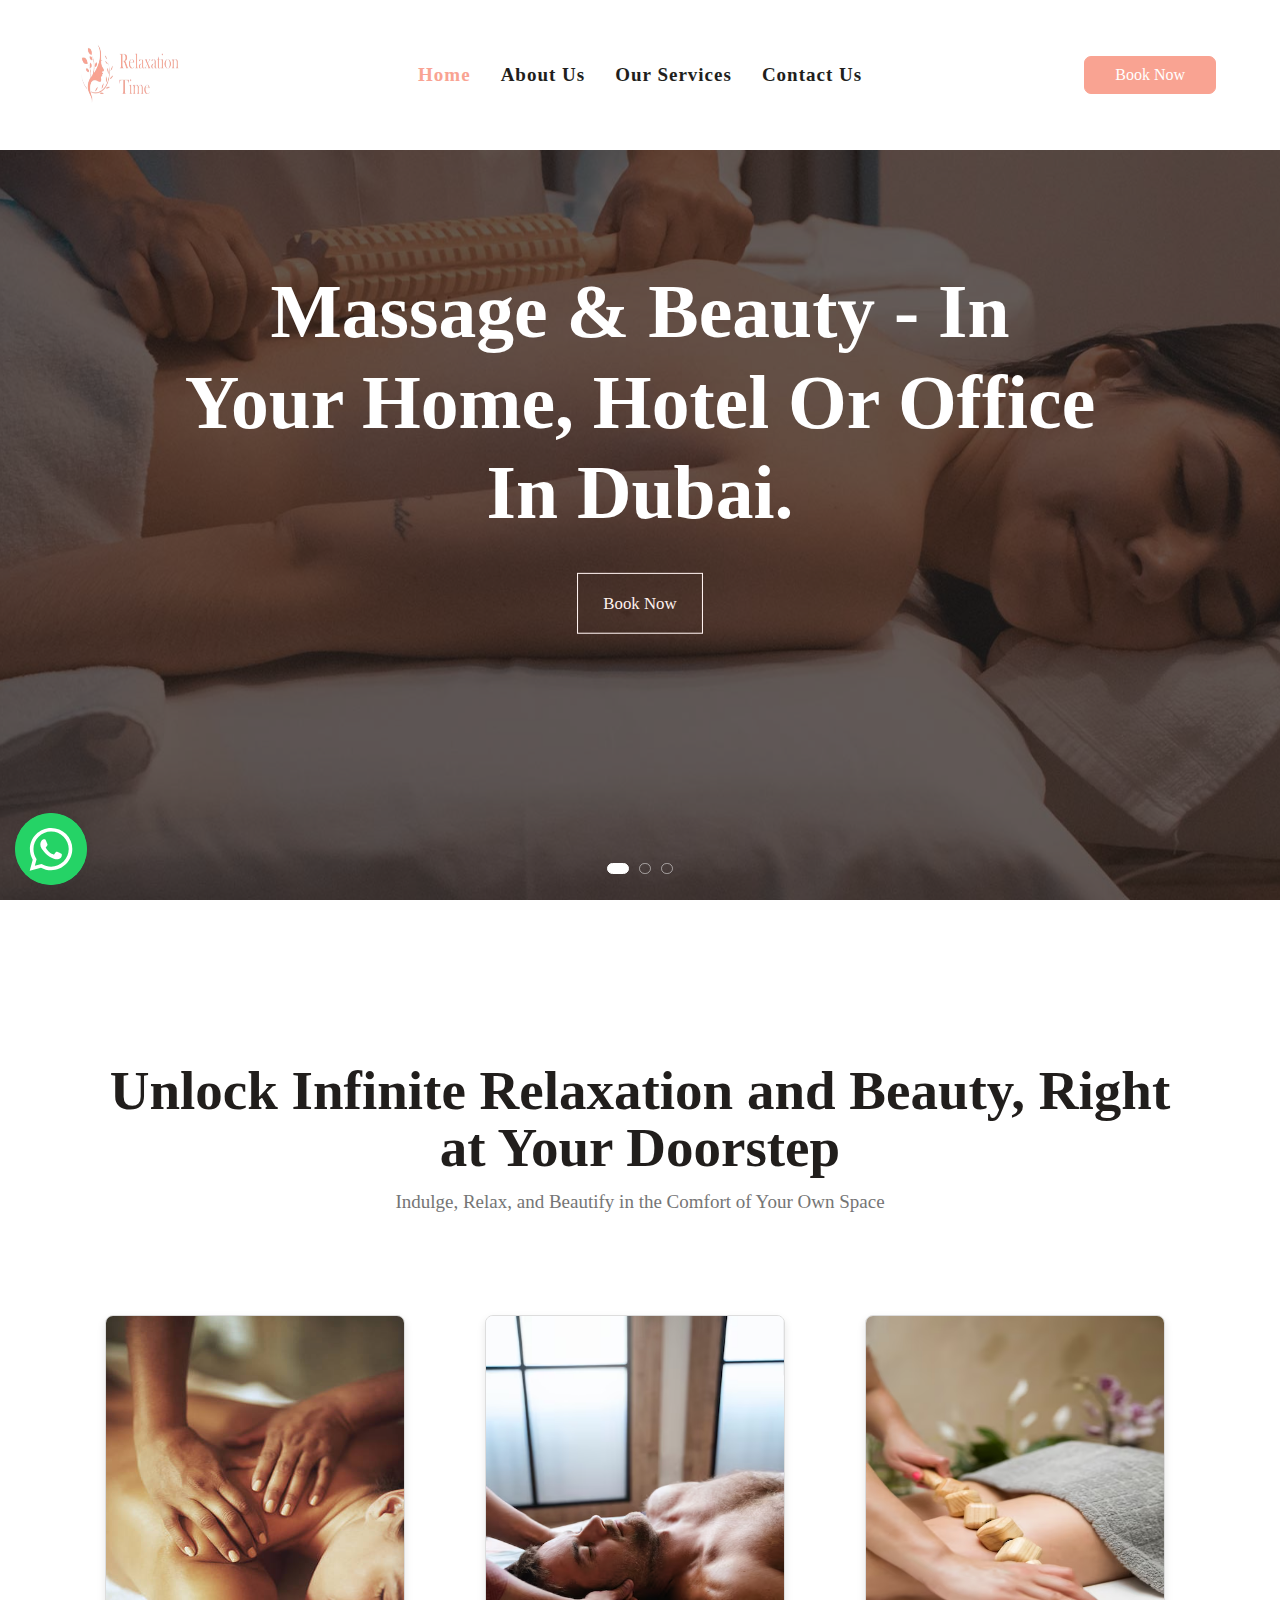
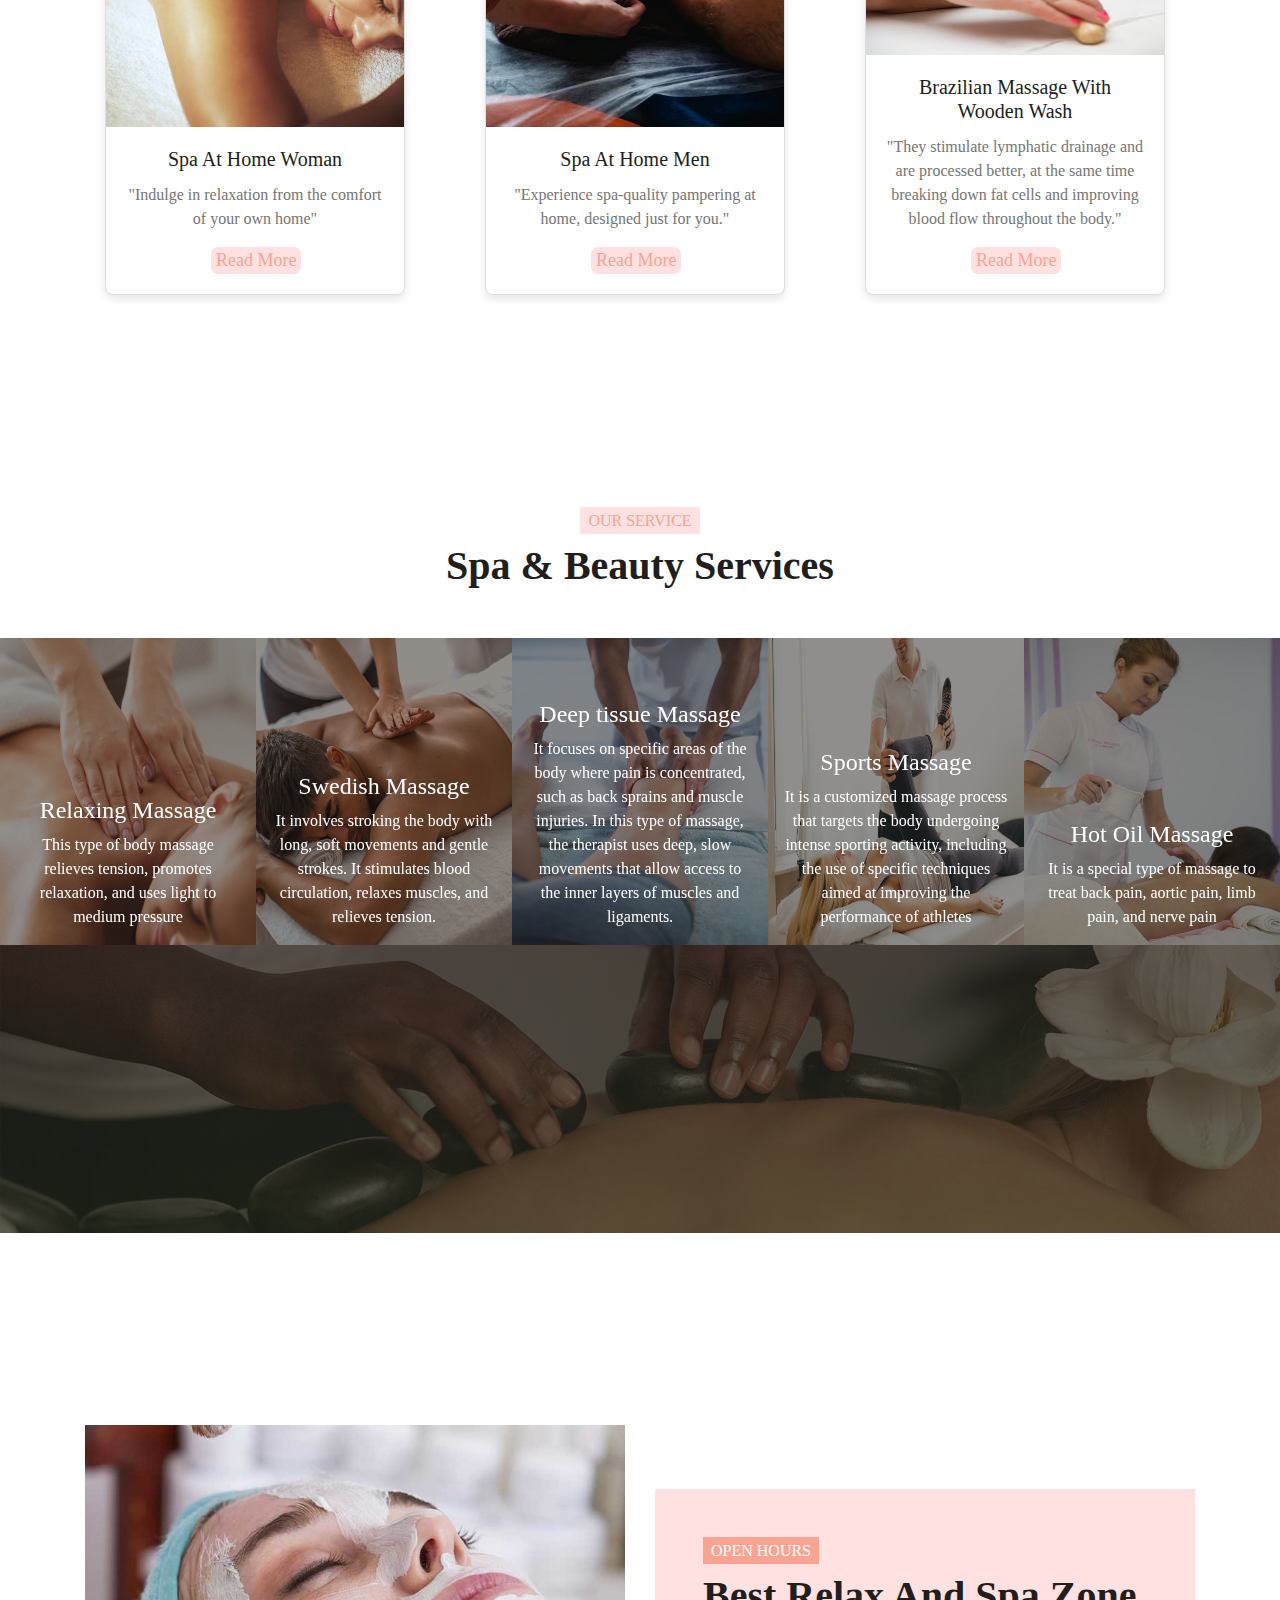
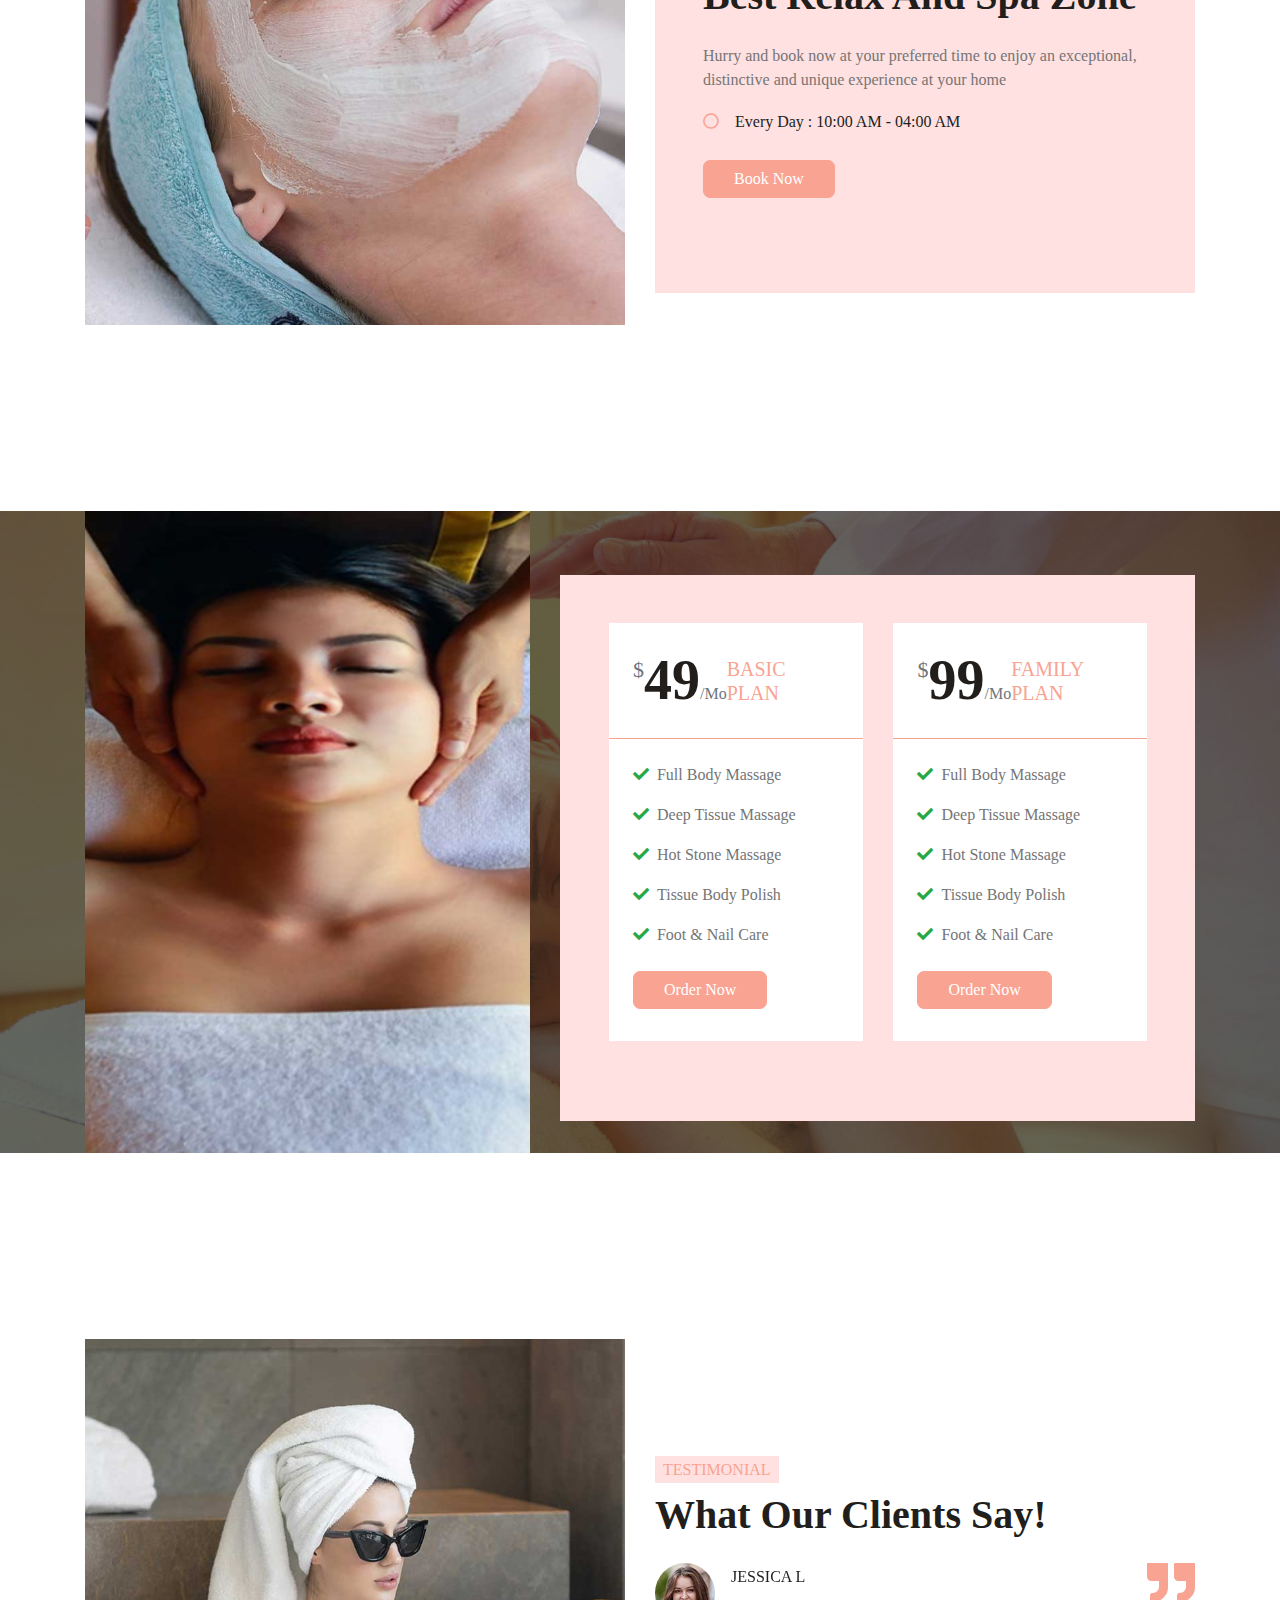
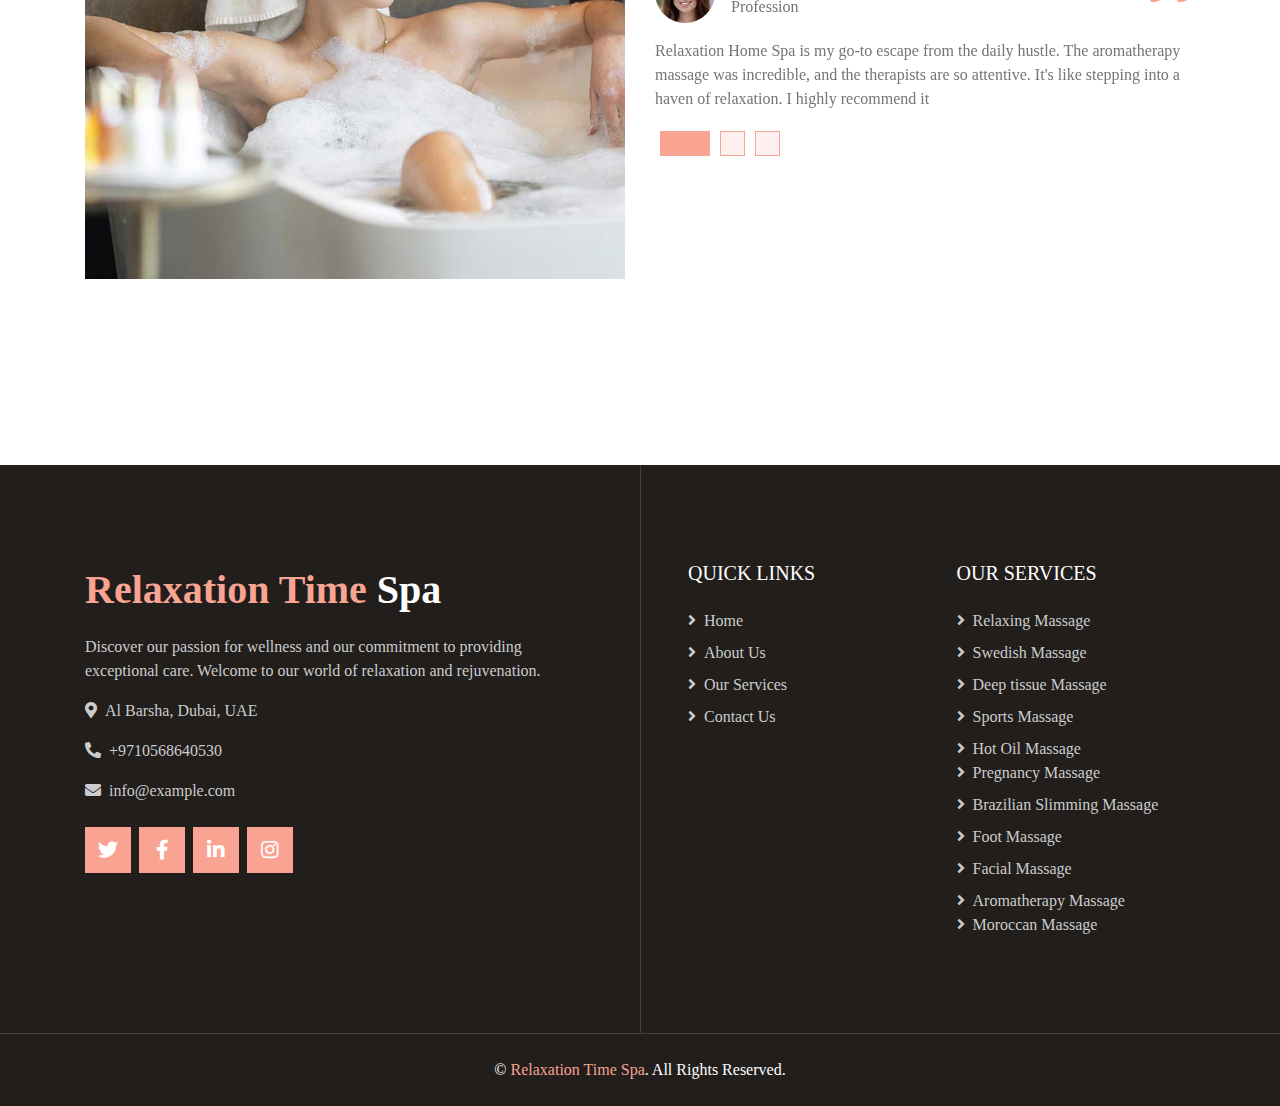
==== index.html @ ccd2147a "fix logo sizes" ====
<!DOCTYPE html>
<html lang="en">

<head>
    <meta charset="utf-8">
    <title>Relaxation time - Home spa</title>
    <meta content="width=device-width, initial-scale=1.0" name="viewport">

    <!-- Favicon -->
    <link href="img/favicon.ico" rel="icon">

    <!-- Google Web Fonts -->
    <link rel="preconnect" href="https://fonts.gstatic.com">
    <link href="https://fonts.googleapis.com/css2?family=Poppins:wght@400;500;600;700&display=swap" rel="stylesheet">
    <link rel="preconnect" href="https://fonts.gstatic.com" crossorigin>
    <link href="https://fonts.googleapis.com/css2?family=Cormorant+Garamond:ital,wght@0,300;0,400;0,500;0,600;0,700;1,300;1,400;1,500;1,600;1,700&display=swap" rel="stylesheet">

    <!-- Font Awesome -->
    <link href="https://cdnjs.cloudflare.com/ajax/libs/font-awesome/5.10.0/css/all.min.css" rel="stylesheet">

    <!-- Libraries Stylesheet -->
    <link href="lib/animate/animate.min.css" rel="stylesheet">
    <link href="lib/owlcarousel/assets/owl.carousel.min.css" rel="stylesheet">
    <link href="lib/tempusdominus/css/tempusdominus-bootstrap-4.min.css" rel="stylesheet" />

    <!-- Whatsapp package -->
    <link rel="stylesheet" href="css/floating-wpp.min.css">
    <!-- Customized Bootstrap Stylesheet -->
    <link href="css/style.css" rel="stylesheet">
</head>

<body>
    <!-- Navbar Start -->
    <div class="container-fluid p-0">
        <nav class="navbar navbar-expand-lg bg-white navbar-light py-3 py-lg-0 px-lg-5">
            <img href="index.html" class="navbar-brand ml-lg-3">
              <a href="index.html" style="justify-content: center;">  <img id="logo" src="img/logooo.png" >
            </a>
            <button type="button" class="navbar-toggler" data-toggle="collapse" data-target="#navbarCollapse">
                <span class="navbar-toggler-icon"></span>
            </button>
            <div class="collapse navbar-collapse justify-content-between px-lg-3" id="navbarCollapse">
                <div class="navbar-nav m-auto py-0">
                    <a href="index.html" class="nav-item nav-link active">Home</a>
                    <a href="about.html" class="nav-item nav-link">About Us</a>
                    <!-- <div class="nav-item dropdown">
                        <a href="#" class="nav-link dropdown-toggle" data-toggle="dropdown">Our Services</a>
                        <div class="dropdown-menu rounded-0 m-0">
                            <a href="/service.html" class="dropdown-item">Services</a>
                            <a href="#" class="dropdown-item">Offers & Membership</a>
                        </div>
                    </div> -->
                    <a href="service.html" class="nav-item nav-link">Our Services</a>

                    <!-- <a href="price.html" class="nav-item nav-link">Pricing</a> -->
                    <a href="contact.html" class="nav-item nav-link">Contact Us</a>
                </div>
                <a href="" id="book-now" class="btn btn-primary d-none d-lg-block" onclick="openWhatsApp()">Book Now</a>
            </div>
        </nav>
    </div>
    <!-- Navbar End -->

<!-- whatsapp icon start-->

<div id="whatsapp"></div>


<!-- whatsapp icon end-->



    <!-- Carousel Start -->
    <div class="container-fluid p-0 mb-5 pb-5">
        <div id="header-carousel" class="carousel slide carousel-fade" data-ride="carousel">
            <ol class="carousel-indicators">
                <li data-target="#header-carousel" data-slide-to="0" class="active"></li>
                <li data-target="#header-carousel" data-slide-to="1"></li>
                <li data-target="#header-carousel" data-slide-to="2"></li>
            </ol>
            <div class="carousel-inner">
                <div class="carousel-item position-relative active" style="min-height: 100vh;">
                    <img class="position-absolute w-100 h-100" src="img/carousel-1.jpg" style="object-fit: cover;" alt="">
                    <div class="carousel-caption d-flex flex-column align-items-center justify-content-center">
                        <div class="p-3" style="max-width: 900px;">
                            <h3 class="display-3 text-capitalize text-white mb-3">Massage & Beauty - In Your Home, Hotel or Office in Dubai.</h3>
                            <a class="btn btn-outline-light py-3 px-4 mt-3 animate__animated animate__fadeInUp" href="#" onclick="openWhatsApp()">Book Now</a>
                        </div>
                    </div>
                </div>
                <div class="carousel-item position-relative" style="min-height: 100vh;">
                    <img class="position-absolute w-100 h-100" src="img/carousel-2.jpg" style="object-fit: cover;" alt="">
                    <div class="carousel-caption d-flex flex-column align-items-center justify-content-center">
                        <div class="p-3" style="max-width: 900px;">
                            <h3 class="display-3 text-capitalize text-white mb-3">Massage & Beauty - In Your Home, Hotel or Office in Dubai.</h3>
                            <a class="btn btn-outline-light py-3 px-4 mt-3 " href="#"onclick="openWhatsApp()">Book Now</a>
                        </div>
                    </div>
                </div>
                <div class="carousel-item position-relative" style="min-height: 100vh;">
                    <img class="position-absolute w-100 h-100" src="img/carousel-3.jpg" style="object-fit: cover;">
                    <div class="carousel-caption d-flex flex-column align-items-center justify-content-center">
                        <div class="p-3" style="max-width: 900px;">
                            <h3 class="display-3 text-capitalize text-white mb-3">Massage & Beauty - In Your Home, Hotel or Office in Dubai.</h3>
                            <a class="btn btn-outline-light py-3 px-4 mt-3 " href="#" onclick="openWhatsApp()">Book Now</a>
                        </div>
                    </div>
                </div>
            </div>
        </div>
    </div>
    <!-- Carousel End -->


    <!-- About Start -->
    <div class="container-fluid py-5">
        <div class="container py-5">
            <h2 class="description" style="text-align: center">Unlock Infinite Relaxation and Beauty, Right at Your Doorstep</h2>
            <p class="description-p" style="text-align: center">Indulge, Relax, and Beautify in the Comfort of Your Own Space</p>
            <div class="row align-items-center">

                <div class="col-md-4" onclick="redirectToPage('/service.html')">
                    <div class="card">
                      <img src="img/service-4.jpg" style="height: 410.8px"  class="card-img-top" alt="Image 1">
                      <div class="card-body">
                        <h5 class="card-title">Spa At Home Woman </h5>
                        <p class="card-text">"Indulge in relaxation from the comfort of your own home"</p>
                        <a class="read" href="service.html" style="margin-left: 85px; " >Read More</a>
                      </div>
                    </div>
                  </div>

                  <div class="col-md-4" onclick="redirectToPage('/service.html')">
                    <div class="card">
                      <img src="img/spa-man.jpg" style="height: 410.8px"  class="card-img-top" alt="Image 2">
                      <div class="card-body">
                        <h5 class="card-title">Spa At Home Men </h5>
                        <p class="card-text">"Experience spa-quality pampering at home, designed just for you."</p>
                        <a class="read" href="service.html" style="margin-left: 85px" >Read More</a>
                      </div>
                    </div>
                  </div>

                  <div class="col-md-4" onclick="redirectToPage('/service.html')">
                    <div class="card">
                      <img src="img/wooden-massage.png" style="height: 338.8px"  class="card-img-top" alt="Image 3">
                      <div class="card-body">
                        <h5 class="card-title">Brazilian Massage With Wooden Wash</h5>
                        <p class="card-text">"They stimulate lymphatic drainage and are processed better, at the same time breaking down fat cells and improving blood flow throughout the body."</p>
                        <a class="read" href="service.html" style="margin-left: 85px" >Read More</a>
                      </div>
                    </div>
                  </div>
            </div>
        </div>
    </div>
    <!-- About End -->


    <!-- Service Start -->
    <div class="container-fluid px-0 py-5 my-5">
        <div class="row mx-0 justify-content-center text-center">
            <div class="col-lg-6">
                <h6 class="d-inline-block bg-light text-primary text-uppercase py-1 px-2">Our Service</h6>
                <h1>Spa & Beauty Services</h1>
            </div>
        </div>
        <div class="owl-carousel service-carousel">
            <div class="service-item position-relative">
                <img class="img-fluid" src="img/Relaxing Massage.png" alt="">
                <div class="service-text text-center">
                    <h4 class="text-white font-weight-medium px-3">Relaxing Massage</h4>
                    <p class="text-white px-3 mb-3">This type of body massage relieves tension, promotes relaxation, and uses light to medium pressure</p>
                    <div class="w-100 bg-white text-center p-4" >
                        <a class="btn btn-primary" onclick="openWhatsApp()">Make Order</a>
                    </div>
                </div>
            </div>
            <div class="service-item position-relative">
                <img class="img-fluid" src="img/Swidish Massage.png" alt="">
                <div class="service-text text-center">
                    <h4 class="text-white font-weight-medium px-3">Swedish Massage</h4>
                    <p class="text-white px-3 mb-3">It involves stroking the body with long, soft movements and gentle strokes. It stimulates blood circulation, relaxes muscles, and relieves tension.</p>
                    <div class="w-100 bg-white text-center p-4" >
                        <a class="btn btn-primary" onclick="openWhatsApp()">Make Order</a>
                    </div>
                </div>
            </div>
            <div class="service-item position-relative">
                <img class="img-fluid" src="img/Deep tissue Massage.jpg" alt="">
                <div class="service-text text-center">
                    <h4 class="text-white font-weight-medium px-3">Deep tissue Massage</h4>
                    <p class="text-white px-3 mb-3">It focuses on specific areas of the body where pain is concentrated, such as back sprains and muscle injuries. In this type of massage, the therapist uses deep, slow movements that allow access to the inner layers of muscles and ligaments.</p>
                    <div class="w-100 bg-white text-center p-4" >
                        <a class="btn btn-primary" onclick="openWhatsApp()">Make Order</a>
                    </div>
                </div>
            </div>
            <div class="service-item position-relative">
                <img class="img-fluid" src="img/Sport Massage.jpg" alt="">
                <div class="service-text text-center">
                    <h4 class="text-white font-weight-medium px-3">Sports Massage</h4>
                    <p class="text-white px-3 mb-3">
                        It is a customized massage process that targets the body undergoing intense sporting activity, including the use of specific techniques aimed at improving the performance of athletes</p>
                    <div class="w-100 bg-white text-center p-4" >
                        <a class="btn btn-primary" onclick="openWhatsApp()">Make Order</a>
                    </div>
                </div>
            </div>
            <div class="service-item position-relative">
                <img class="img-fluid" src="img/service-4 (1).jpg" alt="">
                <div class="service-text text-center">
                    <h4 class="text-white font-weight-medium px-3">Hot Oil Massage</h4>
                    <p class="text-white px-3 mb-3">It is a special type of massage to treat back pain, aortic pain, limb pain, and nerve pain</p>
                    <div class="w-100 bg-white text-center p-4" >
                        <a class="btn btn-primary" onclick="openWhatsApp()">Make Order</a>
                    </div>
                </div>
            </div>
            <div class="service-item position-relative">
                <img class="img-fluid" src="img/Pregnancy Massage.jpg" alt="">
                <div class="service-text text-center">
                    <h4 class="text-white font-weight-medium px-3">Pregnancy Massage</h4>
                    <p class="text-white px-3 mb-3">Pregnancy massage helps relieve discomfort and pain, especially in the lower back, hips and legs, by targeting these areas and soothing muscle tension. Improve blood circulation.</p>
                    <div class="w-100 bg-white text-center p-4" >
                        <a class="btn btn-primary" onclick="openWhatsApp()">Make Order</a>
                    </div>
                </div>
            </div>


            <div class="service-item position-relative">
                <img class="img-fluid" src="img/Brazillian massage.jpg" alt="">
                <div class="service-text text-center">
                    <h4 class="text-white font-weight-medium px-3">Brazilian Slimming Massage</h4>
                    <p class="text-white px-3 mb-3">They stimulate lymphatic drainage and are processed better, at the same time breaking down fat cells and improving blood flow and lymph flow throughout the body.</p>
                    <div class="w-100 bg-white text-center p-4" >
                        <a class="btn btn-primary" onclick="openWhatsApp()">Make Order</a>
                    </div>
                </div>
            </div>

            <div class="service-item position-relative">
                <img class="img-fluid" src="img/foot massage.png" alt="">
                <div class="service-text text-center">
                    <h4 class="text-white font-weight-medium px-3">Foot Massage</h4>
                    <p class="text-white px-3 mb-3">The sole of the foot contains many mineral parts through which the body's health can be improved and pain relieved</p>
                    <div class="w-100 bg-white text-center p-4" >
                        <a class="btn btn-primary" onclick="openWhatsApp()">Make Order</a>
                    </div>
                </div>
            </div>

            <div class="service-item position-relative">
                <img class="img-fluid" src="img/Facial Massage.jpg" alt="">
                <div class="service-text text-center">
                    <h4 class="text-white font-weight-medium px-3">Facial Massage</h4>
                    <p class="text-white px-3 mb-3">A cosmetic treatment that involves using the hands or an instrument to massage the face and neck, stimulating blood circulation, promoting relaxation and improving the appearance of the skin.</p>
                    <div class="w-100 bg-white text-center p-4" >
                        <a class="btn btn-primary" onclick="openWhatsApp()">Make Order</a>
                    </div>
                </div>
            </div>

            <div class="service-item position-relative">
                <img class="img-fluid" src="img/Aromatherapy Massage.jpg" alt="">
                <div class="service-text text-center">
                    <h4 class="text-white font-weight-medium px-3">Aromatherapy Massage</h4>
                    <p class="text-white px-3 mb-3">These oils are massaged onto the skin in mostly circular motions; Thanks to the pleasant and soothing scents of essential oils, this type of massage contributes to improving the emotional and psychological state.</p>
                    <div class="w-100 bg-white text-center p-4" >
                        <a class="btn btn-primary" onclick="openWhatsApp()">Book Now</a>
                    </div>
                </div>
            </div>

            <div class="service-item position-relative">
                <img class="img-fluid" src="img/Moroccan Massage.jpg" alt="">
                <div class="service-text text-center">
                    <h4 class="text-white font-weight-medium px-3">Moroccan Massage</h4>
                    <p class="text-white px-3 mb-3">It is an ideal way to relax, unwind, rejuvenate and escape from the hustle and bustle of daily life. With massage, exfoliation, steam, sauna, and mud mask. If you are looking for a luxurious and relaxing spa experience, a Moroccan bath is the perfect choice for deep relaxation</p>
                    <div class="w-100 bg-white text-center p-4" >
                        <a class="btn btn-primary" onclick="openWhatsApp()">Book Now</a>
                    </div>
                </div>
            </div>




        </div>
        <div class="row justify-content-center bg-appointment mx-0">
            <div class="col-lg-6 py-5">
                 <div class="p-5 my-5">
                     <!-- <form>
                        <div class="form-row">
                            <div class="col-sm-6">
                                <div class="form-group">
                                    <input type="text" class="form-control bg-transparent p-4" placeholder="Your Name" required="required" />
                                </div>
                            </div>
                            <div class="col-sm-6">
                                <div class="form-group">
                                    <input type="email" class="form-control bg-transparent p-4" placeholder="Your Email" required="required" />
                                </div>
                            </div>
                        </div>
                        <div class="form-row">
                            <div class="col-sm-6">
                                <div class="form-group">
                                    <div class="date" id="date" data-target-input="nearest">
                                        <input type="text" class="form-control bg-transparent p-4 datetimepicker-input" placeholder="Select Date" data-target="#date" data-toggle="datetimepicker"/>
                                    </div>
                                </div>
                            </div>
                            <div class="col-sm-6">
                                <div class="form-group">
                                    <div class="time" id="time" data-target-input="nearest">
                                        <input type="text" class="form-control bg-transparent p-4 datetimepicker-input" placeholder="Select Time" data-target="#time" data-toggle="datetimepicker"/>
                                    </div>
                                </div>
                            </div>
                        </div>
                        <div class="form-row">
                            <div class="col-sm-6">
                                <div class="form-group">
                                    <select class="custom-select bg-transparent px-4" style="height: 47px;">
                                        <option selected>Select A Service</option>
                                        <option value="1">Service 1</option>
                                        <option value="2">Service 1</option>
                                        <option value="3">Service 1</option>
                                    </select>
                                </div>
                            </div>
                            <div class="col-sm-6">
                                <button class="btn btn-primary btn-block" type="submit" style="height: 47px;">Make Appointment</button>
                            </div>
                        </div>
                    </form>  -->
                 </div>  
            </div>
        </div>
    </div>
    <!-- Service End -->


    <!-- Open Hours Start -->
    <div class="container-fluid py-5">
        <div class="container py-5">
            <div class="row">
                <div class="col-lg-6" style="min-height: 500px;">
                    <div class="position-relative h-100">
                        <img class="position-absolute w-100 h-100" src="img/opening.jpg" style="object-fit: cover;">
                    </div>
                </div>
                <div class="col-lg-6 pt-5 pb-lg-5">
                    <div class="hours-text bg-light p-4 p-lg-5 my-lg-5">
                        <h6 class="d-inline-block text-white text-uppercase bg-primary py-1 px-2">Open Hours</h6>
                        <h1 class="mb-4">Best Relax And Spa Zone</h1>
                        <p>Hurry and book now at your preferred time to enjoy an exceptional, distinctive and unique experience at your home</p>
                        <ul class="list-inline">
                            <li class="h6 py-1"><i class="far fa-circle text-primary mr-3"></i>Every Day : 10:00 AM - 04:00 AM</li>

                        </ul>
                        <a href="" class="btn btn-primary mt-2" onclick="openWhatsApp()">Book Now</a>
                    </div>
                </div>
            </div>
        </div>
    </div>
    <!-- Open Hours End -->


    <!-- Pricing Start -->
    <div class="container-fluid bg-pricing" style="margin: 90px 0;">
        <div class="container">
            <div class="row">
                <div class="col-lg-5" style="min-height: 500px;">
                    <div class="position-relative h-100">
                        <img class="position-absolute w-100 h-100" src="img/pricing.jpg" style="object-fit: cover;">
                    </div>
                </div>
                <div class="col-lg-7 pt-5 pb-lg-5">
                    <div class="pricing-text bg-light p-4 p-lg-5 my-lg-5">
                        <div class="owl-carousel pricing-carousel">
                            <div class="bg-white">
                                <div class="d-flex align-items-center justify-content-between border-bottom border-primary p-4">
                                    <h1 class="display-4 mb-0">
                                        <small class="align-top text-muted font-weight-medium" style="font-size: 22px; line-height: 45px;">$</small>49<small class="align-bottom text-muted font-weight-medium" style="font-size: 16px; line-height: 40px;">/Mo</small>
                                    </h1>
                                    <h5 class="text-primary text-uppercase m-0">Basic Plan</h5>
                                </div>
                                <div class="p-4">
                                    <p><i class="fa fa-check text-success mr-2"></i>Full Body Massage</p>
                                    <p><i class="fa fa-check text-success mr-2"></i>Deep Tissue Massage</p>
                                    <p><i class="fa fa-check text-success mr-2"></i>Hot Stone Massage</p>
                                    <p><i class="fa fa-check text-success mr-2"></i>Tissue Body Polish</p>
                                    <p><i class="fa fa-check text-success mr-2"></i>Foot & Nail Care</p>
                                    <a href="" class="btn btn-primary my-2">Order Now</a>
                                </div>
                            </div>
                            <div class="bg-white">
                                <div class="d-flex align-items-center justify-content-between border-bottom border-primary p-4">
                                    <h1 class="display-4 mb-0">
                                        <small class="align-top text-muted font-weight-medium" style="font-size: 22px; line-height: 45px;">$</small>99<small class="align-bottom text-muted font-weight-medium" style="font-size: 16px; line-height: 40px;">/Mo</small>
                                    </h1>
                                    <h5 class="text-primary text-uppercase m-0">Family Plan</h5>
                                </div>
                                <div class="p-4">
                                    <p><i class="fa fa-check text-success mr-2"></i>Full Body Massage</p>
                                    <p><i class="fa fa-check text-success mr-2"></i>Deep Tissue Massage</p>
                                    <p><i class="fa fa-check text-success mr-2"></i>Hot Stone Massage</p>
                                    <p><i class="fa fa-check text-success mr-2"></i>Tissue Body Polish</p>
                                    <p><i class="fa fa-check text-success mr-2"></i>Foot & Nail Care</p>
                                    <a href="" class="btn btn-primary my-2">Order Now</a>
                                </div>
                            </div>
                            <div class="bg-white">
                                <div class="d-flex align-items-center justify-content-between border-bottom border-primary p-4">
                                    <h1 class="display-4 mb-0">
                                        <small class="align-top text-muted font-weight-medium" style="font-size: 22px; line-height: 45px;">$</small>149<small class="align-bottom text-muted font-weight-medium" style="font-size: 16px; line-height: 40px;">/Mo</small>
                                    </h1>
                                    <h5 class="text-primary text-uppercase m-0">VIP Plan</h5>
                                </div>
                                <div class="p-4">
                                    <p><i class="fa fa-check text-success mr-2"></i>Full Body Massage</p>
                                    <p><i class="fa fa-check text-success mr-2"></i>Deep Tissue Massage</p>
                                    <p><i class="fa fa-check text-success mr-2"></i>Hot Stone Massage</p>
                                    <p><i class="fa fa-check text-success mr-2"></i>Tissue Body Polish</p>
                                    <p><i class="fa fa-check text-success mr-2"></i>Foot & Nail Care</p>
                                    <a href="" class="btn btn-primary my-2">Order Now</a>
                                </div>
                            </div>
                        </div>
                    </div>
                </div>
            </div>
        </div>
    </div>
    <!-- Pricing End -->


    <!-- Testimonial Start -->
    <div class="container-fluid py-5">
        <div class="container py-5">
            <div class="row align-items-center">
                <div class="col-lg-6 pb-5 pb-lg-0">
                    <img class="img-fluid w-100" src="img/testimonial.jpg" alt="">
                </div>
                <div class="col-lg-6">
                    <h6 class="d-inline-block text-primary text-uppercase bg-light py-1 px-2">Testimonial</h6>
                    <h1 class="mb-4">What Our Clients Say!</h1>
                    <div class="owl-carousel testimonial-carousel">
                        <div class="position-relative">
                            <i class="fa fa-3x fa-quote-right text-primary position-absolute" style="top: -6px; right: 0;"></i>
                            <div class="d-flex align-items-center mb-3">
                                <img class="img-fluid rounded-circle" src="img/testimonial-1.jpg" style="width: 60px; height: 60px;" alt="">
                                <div class="ml-3">
                                    <h6 class="text-uppercase">JESSICA L</h6>
                                    <span>Profession</span>
                                </div>
                            </div>
                            <p class="m-0">Relaxation Home Spa is my go-to escape from the daily hustle. The aromatherapy massage was incredible, and the therapists are so attentive. It's like stepping into a haven of relaxation. I highly recommend it</p>
                        </div>
                        <div class="position-relative">
                            <i class="fa fa-3x fa-quote-right text-primary position-absolute" style="top: -6px; right: 0;"></i>
                            <div class="d-flex align-items-center mb-3">
                                <img class="img-fluid rounded-circle" src="img/testimonial-2.jpg" style="width: 60px; height: 60px;" alt="">
                                <div class="ml-3">
                                    <h6 class="text-uppercase">LISA B</h6>
                                    <span>Profession</span>
                                </div>
                            </div>
                            <p class="m-0">Relaxation Home Spa truly lives up to its name. The staff here is exceptionally welcoming, and the treatments are top-notch. I tried their signature facial, and my skin has never felt better. Can't wait to explore more of their services!</p>
                        </div>
                        <div class="position-relative">
                            <i class="fa fa-3x fa-quote-right text-primary position-absolute" style="top: -6px; right: 0;"></i>
                            <div class="d-flex align-items-center mb-3">
                                <img class="img-fluid rounded-circle" src="img/testimonial-3.jpg" style="width: 60px; height: 60px;" alt="">
                                <div class="ml-3">
                                    <h6 class="text-uppercase">SARAH W</h6>
                                    <span>Profession</span>
                                </div>
                            </div>
                            <p class="m-0">
                                I had the most serene experience at Emily's Tranquil Retreat. From the moment I stepped in, the ambiance was calming. The massage by Emily herself was heavenly. I left feeling rejuvenated and relaxed. I'll be returning for sure!</p>
                        </div>
                    </div>
                </div>
            </div>
        </div>
    </div>
    <!-- Testimonial End -->


    <!-- Footer Start -->
    <div class="footer container-fluid position-relative bg-dark py-5" style="margin-top: 90px;">
        <div class="container pt-5">
            <div class="row">
                <div class="col-lg-6 pr-lg-5 mb-5">
                    <a href="index.html" class="navbar-brand">
                        <h1 class="mb-3 text-white"><span class="text-primary"> Relaxation Time </span> Spa </h1>
                    </a>
                    <p>Discover our passion for wellness and our commitment to providing exceptional care. Welcome to our world of relaxation and rejuvenation.</p>
                    <p><i class="fa fa-map-marker-alt mr-2"></i>Al Barsha, Dubai, UAE</p>
                    <p><i class="fa fa-phone-alt mr-2"></i>+9710568640530</p>
                    <p><i class="fa fa-envelope mr-2"></i>info@example.com</p>
                    <div class="d-flex justify-content-start mt-4">
                        <a class="btn btn-lg btn-primary btn-lg-square mr-2" href="#"><i class="fab fa-twitter"></i></a>
                        <a class="btn btn-lg btn-primary btn-lg-square mr-2" href="#"><i class="fab fa-facebook-f"></i></a>
                        <a class="btn btn-lg btn-primary btn-lg-square mr-2" href="#"><i class="fab fa-linkedin-in"></i></a>
                        <a class="btn btn-lg btn-primary btn-lg-square" href="#"><i class="fab fa-instagram"></i></a>
                    </div>
                </div>
                <div class="col-lg-6 pl-lg-5">
                    <div class="row">
                        <div class="col-lg-6 col-sm-6 mb-5">
                            <h5 class="text-white text-uppercase mb-4">Quick Links</h5>
                            <div class="d-flex flex-column justify-content-start">
                                <a class="text-white-50 mb-2" href="index.html"><i class="fa fa-angle-right mr-2"></i>Home</a>
                                <a class="text-white-50 mb-2" href="/about.html"><i class="fa fa-angle-right mr-2"></i>About Us</a>
                                <a class="text-white-50 mb-2" href="/service.html"><i class="fa fa-angle-right mr-2"></i>Our Services</a>
                                <!-- <a class="text-white-50 mb-2" href="/price.html"><i class="fa fa-angle-right mr-2"></i>Pricing Plan</a> -->
                                <a class="text-white-50" href="/contact.html"><i class="fa fa-angle-right mr-2"></i>Contact Us</a>
                            </div>
                        </div>
                        <div class="col-lg-6 col-sm-6 mb-5">
                            <h5 class="text-white text-uppercase mb-4">Our Services</h5>
                            <div class="d-flex flex-column justify-content-start">
                                <a class="text-white-50 mb-2" href="#" onclick="openWhatsApp()"><i class="fa fa-angle-right mr-2"></i>Relaxing Massage</a>
                                <a class="text-white-50 mb-2" href="#" onclick="openWhatsApp()"><i class="fa fa-angle-right mr-2"></i>Swedish Massage</a>
                                <a class="text-white-50 mb-2" href="#" onclick="openWhatsApp()"><i class="fa fa-angle-right mr-2"></i>Deep tissue Massage</a>
                                <a class="text-white-50 mb-2" href="#" onclick="openWhatsApp()"><i class="fa fa-angle-right mr-2"></i>Sports Massage</a>
                                <a class="text-white-50" href="#" onclick="openWhatsApp()"><i class="fa fa-angle-right mr-2"></i>Hot Oil Massage</a>
                                <a class="text-white-50 mb-2" href="#" onclick="openWhatsApp()"><i class="fa fa-angle-right mr-2"></i>Pregnancy Massage</a>
                                <a class="text-white-50 mb-2" href="#" onclick="openWhatsApp()"><i class="fa fa-angle-right mr-2"></i>Brazilian Slimming Massage</a>
                                <a class="text-white-50 mb-2" href="#" onclick="openWhatsApp()"><i class="fa fa-angle-right mr-2"></i>Foot Massage</a>
                                <a class="text-white-50 mb-2" href="#" onclick="openWhatsApp()"><i class="fa fa-angle-right mr-2"></i>Facial Massage</a>
                                <a class="text-white-50" href="#" onclick="openWhatsApp()"><i class="fa fa-angle-right mr-2"></i>Aromatherapy Massage</a>
                                <a class="text-white-50" href="#" onclick="openWhatsApp()"><i class="fa fa-angle-right mr-2"></i>Moroccan Massage</a> 
                            </div>
                        </div>
                        <!-- <div class="col-sm-12 mb-5">
                            <h5 class="text-white text-uppercase mb-4">Opening Time</h5>
                            <div class="w-100">
                                <div class="input-group">
                                        <ul class="list-inline">
                                            <li class="h6 py-1" style="color: white;"><i class="far fa-circle text-primary mr-3"></i>Every Day : 10:00 AM - 04:00 AM</li>
                                        </ul>
                                         <button href="" onclick="openWhatsApp()" class="btn btn-footer mt-2">Book Now</button> 
                                    
                                     <input type="text" class="form-control border-light" style="padding: 30px;" placeholder="Your Email Address">
                                    <div class="input-group-append">
                                        <button class="btn btn-primary px-4">Sign Up</button>
                                    </div> 
                                </div>
                            </div>
                        </div> -->
                    </div>
                </div>
            </div>
        </div>
    </div>
    <div class="container-fluid bg-dark text-light border-top py-4" style="border-color: rgba(256, 256, 256, .15) !important;">
        <div class="container">
            <div class="row">
                <div class="col-md-12 text-center text-md-left mb-3 mb-md-0">
                    <p style="text-align: center;" class="m-0 text-white">&copy; <a href="#">Relaxation Time Spa</a>. All Rights Reserved.</p>
                </div>
            </div>
        </div>
    </div>
    <!-- Footer End -->


    <!-- Back to Top -->
    <a href="#" class="btn btn-lg btn-primary back-to-top"><i class="fa fa-angle-double-up"></i></a>


    <!-- JavaScript Libraries -->
    <script src="https://code.jquery.com/jquery-3.4.1.min.js"></script>
    <script src="https://stackpath.bootstrapcdn.com/bootstrap/4.4.1/js/bootstrap.bundle.min.js"></script>
    <script src="lib/easing/easing.min.js"></script>
    <script src="lib/waypoints/waypoints.min.js"></script>
    <script src="lib/counterup/counterup.min.js"></script>
    <script src="lib/owlcarousel/owl.carousel.min.js"></script>
    <script src="lib/tempusdominus/js/moment.min.js"></script>
    <script src="lib/tempusdominus/js/moment-timezone.min.js"></script>
    <script src="lib/tempusdominus/js/tempusdominus-bootstrap-4.min.js"></script>
    <script type="text/javascript" src="js/floating-wpp.min.js"></script>
    
    <!-- Contact Javascript File -->
    <script src="mail/jqBootstrapValidation.min.js"></script>
    <script src="mail/contact.js"></script>

    <!-- Template Javascript -->
    <script src="js/main.js"></script>
    <script>
        function redirectToPage(url) {
          window.location.href = url;
        }
        function openWhatsApp() {
    // رقم الهاتف
    var phoneNumber = '971556392757';

    // إنشاء الرابط لفتح محادثة جديدة على WhatsApp
    var url = 'https://wa.me/' + phoneNumber;

    // فتح الرابط في نافذة جديدة
    window.open(url, '_blank');
}

$('#whatsapp').floatingWhatsApp({
    phone: '5491133359850',
    popupMessage: 'Hello, how can we help you?',
    showPopup: true,
    showOnIE: false,
    headerTitle: 'Relaxation Home Spa',
    zIndex:9999,
    

});
        </script>
</body>

</html>
---- css/floating-wpp.min.css ----
.floating-wpp{position:fixed;bottom:15px;left:15px;font-size:14px;transition:bottom .2s}.floating-wpp .floating-wpp-button{position:relative;border-radius:50%;box-shadow:1px 1px 4px rgba(60,60,60,.4);transition:box-shadow .2s;cursor:pointer;overflow:hidden}.floating-wpp .floating-wpp-button img,.floating-wpp .floating-wpp-button svg{position:absolute;width:100%;height:auto;object-fit:cover;top:50%;left:50%;transform:translate3d(-50%,-50%,0);border-radius:50%}.floating-wpp:hover{bottom:17px}.floating-wpp:hover .floating-wpp-button{box-shadow:1px 2px 8px rgba(60,60,60,.4)}.floating-wpp .floating-wpp-popup{border-radius:6px;background-color:#E5DDD5;position:absolute;overflow:hidden;padding:0;box-shadow:1px 2px 8px rgba(60,60,60,.25);width:0;height:0;bottom:0;opacity:0;transition:bottom .1s ease-out,opacity .2s ease-out;transform-origin:bottom}.floating-wpp .floating-wpp-popup.active{padding:0 12px 12px;width:260px;height:auto;bottom:82px;opacity:1}.floating-wpp .floating-wpp-popup .floating-wpp-message{background-color:#fff;padding:8px;border-radius:0 5px 5px;box-shadow:1px 1px 1px rgba(0,0,0,.15);opacity:0;transition:opacity .2s}.floating-wpp .floating-wpp-popup.active .floating-wpp-message{opacity:1;transition-delay:.2s}.floating-wpp .floating-wpp-popup .floating-wpp-head{text-align:right;color:#fff;margin:0 -15px 10px;padding:6px 12px;display:flex;justify-content:space-between;cursor:pointer}.floating-wpp .floating-wpp-input-message{background-color:#fff;margin:10px -15px -15px;padding:0 15px;display:flex;align-items:center}.floating-wpp .floating-wpp-input-message textarea{border:1px solid #ccc;border-radius:4px;box-shadow:none;padding:8px;margin:10px 0;width:100%;max-width:100%;font-family:inherit;font-size:inherit;resize:none}.floating-wpp .floating-wpp-btn-send{margin-left:12px;font-size:0;cursor:pointer}
---- css/style.css ----
/******* Bootstrap Theming ********/
/*!
 * Bootstrap v4.5.3 (https://getbootstrap.com/)
 * Copyright 2011-2020 The Bootstrap Authors
 * Copyright 2011-2020 Twitter, Inc.
 * Licensed under MIT (https://github.com/twbs/bootstrap/blob/main/LICENSE)
 */
:root {
  --blue: #007bff;
  --indigo: #6610f2;
  --purple: #6f42c1;
  --pink: #e83e8c;
  --red: #dc3545;
  --orange: #fd7e14;
  --yellow: #ffc107;
  --green: #28a745;
  --teal: #20c997;
  --cyan: #17a2b8;
  --white: #fff;
  --gray: #6c757d;
  --gray-dark: #343a40;
  --primary: #F9A392;
  --secondary: #6EBBF6;
  --success: #28a745;
  --info: #17a2b8;
  --warning: #ffc107;
  --danger: #dc3545;
  --light: #FEF1EF;
  --dark: #211E1C;
  --breakpoint-xs: 0;
  --breakpoint-sm: 576px;
  --breakpoint-md: 768px;
  --breakpoint-lg: 992px;
  --breakpoint-xl: 1200px;
  --font-family-sans-serif: "Poppins", sans-serif;
  --font-family-monospace: SFMono-Regular, Menlo, Monaco, Consolas, "Liberation Mono", "Courier New", monospace;
    --font-family-cormorant:"Cormorant Garamond", serif;
}

*,
*::before,
*::after {
  box-sizing: border-box;
}

html {
  font-family: sans-serif;
  line-height: 1.15;
  -webkit-text-size-adjust: 100%;
  -webkit-tap-highlight-color: rgba(0, 0, 0, 0);
}

article, aside, figcaption, figure, footer, header, hgroup, main, nav, section {
  display: block;
}
.cormorant-garamond-regular {
    font-family: "Cormorant Garamond", serif;
    font-weight: 100;
    font-style: normal;
  }

body {
  margin: 0;
  font-family:'Times New Roman', Times, serif;
  font-size: 1rem;
  font-weight: 400;
  line-height: 1.5;
  color: #757575;
  text-align: left;
  background-color: #fff;
}

.description{
    margin-top: -30px;
    font-size: 55px;
    line-height: 1.03636em;
    font-weight: inherit;
}
.description-p{
font-size: 19px;
line-height: 1.842105263157895em;
font-weight: 300;
}

[tabindex="-1"]:focus:not(:focus-visible) {
  outline: 0 !important;
}

hr {
  box-sizing: content-box;
  height: 0;
  overflow: visible;
}

h1, h2, h3, h4, h5, h6 {
  margin-top: 0;
  margin-bottom: 0.5rem;
}

p {
  margin-top: 0;
  margin-bottom: 1rem;
}

#logo{
 height: 150px;
 width: 100px;
}

@media (max-width: 993px) {
  #logo{
  /* position:fixed; */
  margin-left: -395px;
  /* right: auto; */
}
}

@media (max-width: 800px) {
  #logo{
  /* position:fixed; */
  margin-left: -164px;
  /* right: auto; */
}
}


abbr[title],
abbr[data-original-title] {
  text-decoration: underline;
  text-decoration: underline dotted;
  cursor: help;
  border-bottom: 0;
  text-decoration-skip-ink: none;
}

address {
  margin-bottom: 1rem;
  font-style: normal;
  line-height: inherit;
}

ol,
ul,
dl {
  margin-top: 0;
  margin-bottom: 1rem;
}

ol ol,
ul ul,
ol ul,
ul ol {
  margin-bottom: 0;
}

dt {
  font-weight: 700;
}

dd {
  margin-bottom: .5rem;
  margin-left: 0;
}

blockquote {
  margin: 0 0 1rem;
}

b,
strong {
  font-weight: bolder;
}

small {
  font-size: 80%;
}

sub,
sup {
  position: relative;
  font-size: 75%;
  line-height: 0;
  vertical-align: baseline;
}

sub {
  bottom: -.25em;
}

sup {
  top: -.5em;
}

a {
  color: #F9A392;
  text-decoration: none;
  background-color: transparent;
}

a:hover {
  color: #f56649;
  text-decoration: underline;
}

a:not([href]):not([class]) {
  color: inherit;
  text-decoration: none;
}

a:not([href]):not([class]):hover {
  color: inherit;
  text-decoration: none;
}

pre,
code,
kbd,
samp {
  font-family: SFMono-Regular, Menlo, Monaco, Consolas, "Liberation Mono", "Courier New", monospace;
  font-size: 1em;
}

pre {
  margin-top: 0;
  margin-bottom: 1rem;
  overflow: auto;
  -ms-overflow-style: scrollbar;
}

figure {
  margin: 0 0 1rem;
}

img {
  vertical-align: middle;
  border-style: none;
}

svg {
  overflow: hidden;
  vertical-align: middle;
}

table {
  border-collapse: collapse;
}

caption {
  padding-top: 0.75rem;
  padding-bottom: 0.75rem;
  color: #6c757d;
  text-align: left;
  caption-side: bottom;
}

th {
  text-align: inherit;
  text-align: -webkit-match-parent;
}

label {
  display: inline-block;
  margin-bottom: 0.5rem;
}

button {
  border-radius: 0;
}

button:focus {
  outline: 1px dotted;
  outline: 5px auto -webkit-focus-ring-color;
}

input,
button,
select,
optgroup,
textarea {
  margin: 0;
  font-family: inherit;
  font-size: inherit;
  line-height: inherit;
}

button,
input {
  overflow: visible;
}

button,
select {
  text-transform: none;
}

[role="button"] {
  cursor: pointer;
}

select {
  word-wrap: normal;
}

button,
[type="button"],
[type="reset"],
[type="submit"] {
  -webkit-appearance: button;
}

button:not(:disabled),
[type="button"]:not(:disabled),
[type="reset"]:not(:disabled),
[type="submit"]:not(:disabled) {
  cursor: pointer;
}

button::-moz-focus-inner,
[type="button"]::-moz-focus-inner,
[type="reset"]::-moz-focus-inner,
[type="submit"]::-moz-focus-inner {
  padding: 0;
  border-style: none;
}

input[type="radio"],
input[type="checkbox"] {
  box-sizing: border-box;
  padding: 0;
}

textarea {
  overflow: auto;
  resize: vertical;
}

fieldset {
  min-width: 0;
  padding: 0;
  margin: 0;
  border: 0;
}

legend {
  display: block;
  width: 100%;
  max-width: 100%;
  padding: 0;
  margin-bottom: .5rem;
  font-size: 1.5rem;
  line-height: inherit;
  color: inherit;
  white-space: normal;
}

@media (max-width: 1200px) {
  legend {
    font-size: calc(1.275rem + 0.3vw) ;
  }
}

progress {
  vertical-align: baseline;
}

[type="number"]::-webkit-inner-spin-button,
[type="number"]::-webkit-outer-spin-button {
  height: auto;
}

[type="search"] {
  outline-offset: -2px;
  -webkit-appearance: none;
}

[type="search"]::-webkit-search-decoration {
  -webkit-appearance: none;
}

::-webkit-file-upload-button {
  font: inherit;
  -webkit-appearance: button;
}

output {
  display: inline-block;
}

summary {
  display: list-item;
  cursor: pointer;
}

template {
  display: none;
}

[hidden] {
  display: none !important;
}

h1, h2, h3, h4, h5, h6,
.h1, .h2, .h3, .h4, .h5, .h6 {
  margin-bottom: 0.5rem;
  font-weight: 500;
  line-height: 1.2;
  color: #211E1C;
}

h1, .h1 {
  font-size: 2.5rem;
}

@media (max-width: 1200px) {
  h1, .h1 {
    font-size: calc(1.375rem + 1.5vw) ;
  }
}

h2, .h2 {
  font-size: 2rem;
}

@media (max-width: 1200px) {
  h2, .h2 {
    font-size: calc(1.325rem + 0.9vw) ;
  }
}

h3, .h3 {
  font-size: 1.75rem;
}

@media (max-width: 1200px) {
  h3, .h3 {
    font-size: calc(1.3rem + 0.6vw) ;
  }
}

h4, .h4 {
  font-size: 1.5rem;
}

@media (max-width: 1200px) {
  h4, .h4 {
    font-size: calc(1.275rem + 0.3vw) ;
  }
}

h5, .h5 {
  font-size: 1.25rem;
}

h6, .h6 {
  font-size: 1rem;
}

.lead {
  font-size: 1.25rem;
  font-weight: 300;
}

.display-1 {
  font-size: 6rem;
  font-weight: 300;
  line-height: 1.2;
}

@media (max-width: 1200px) {
  .display-1 {
    font-size: calc(1.725rem + 5.7vw) ;
  }
}

.display-2 {
  font-size: 5.5rem;
  font-weight: 300;
  line-height: 1.2;
}

@media (max-width: 1200px) {
  .display-2 {
    font-size: calc(1.675rem + 5.1vw) ;
  }
}

.display-3 {
  font-size: 4.5rem;
  font-weight: 300;
  line-height: 1.2;
}

@media (max-width: 1200px) {
  .display-3 {
    font-size: calc(1.575rem + 3.9vw) ;
  }
}

.display-4 {
  font-size: 3.5rem;
  font-weight: 300;
  line-height: 1.2;
}

@media (max-width: 1200px) {
  .display-4 {
    font-size: calc(1.475rem + 2.7vw) ;
  }
}

hr {
  margin-top: 1rem;
  margin-bottom: 1rem;
  border: 0;
  border-top: 1px solid rgba(0, 0, 0, 0.1);
}

small,
.small {
  font-size: 80%;
  font-weight: 400;
}

mark,
.mark {
  padding: 0.2em;
  background-color: #fcf8e3;
}

.list-unstyled {
  padding-left: 0;
  list-style: none;
}

.list-inline {
  padding-left: 0;
  list-style: none;
}

.list-inline-item {
  display: inline-block;
}

.list-inline-item:not(:last-child) {
  margin-right: 0.5rem;
}

.initialism {
  font-size: 90%;
  text-transform: uppercase;
}

.blockquote {
  margin-bottom: 1rem;
  font-size: 1.25rem;
}

.blockquote-footer {
  display: block;
  font-size: 80%;
  color: #6c757d;
}

.blockquote-footer::before {
  content: "\2014\00A0";
}

.img-fluid {
  max-width: 100%;
  height: auto;
}

.img-thumbnail {
  padding: 0.25rem;
  background-color: #fff;
  border: 1px solid #dee2e6;
  max-width: 100%;
  height: auto;
}

.figure {
  display: inline-block;
}

.figure-img {
  margin-bottom: 0.5rem;
  line-height: 1;
}

.figure-caption {
  font-size: 90%;
  color: #6c757d;
}

code {
  font-size: 87.5%;
  color: #e83e8c;
  word-wrap: break-word;
}

a > code {
  color: inherit;
}

kbd {
  padding: 0.2rem 0.4rem;
  font-size: 87.5%;
  color: #fff;
  background-color: #212529;
}

kbd kbd {
  padding: 0;
  font-size: 100%;
  font-weight: 700;
}

pre {
  display: block;
  font-size: 87.5%;
  color: #212529;
}

pre code {
  font-size: inherit;
  color: inherit;
  word-break: normal;
}

.pre-scrollable {
  max-height: 340px;
  overflow-y: scroll;
}

.container,
.container-fluid,
.container-sm,
.container-md,
.container-lg,
.container-xl {
  width: 100%;
  padding-right: 15px;
  padding-left: 15px;
  margin-right: auto;
  margin-left: auto;
}


@media (min-width: 576px) {
  .container, .container-sm {
    max-width: 540px;
  }
}

@media (min-width: 768px) {
  .container, .container-sm, .container-md {
    max-width: 720px;
  }
}

@media (min-width: 992px) {
  .container, .container-sm, .container-md, .container-lg {
    max-width: 960px;
  }
}

@media (min-width: 1200px) {
  .container, .container-sm, .container-md, .container-lg, .container-xl {
    max-width: 1140px;
  }
}

.row {
  display: flex;
  flex-wrap: wrap;
  margin-right: -15px;
  margin-left: -15px;
}

.no-gutters {
  margin-right: 0;
  margin-left: 0;
}

.no-gutters > .col,
.no-gutters > [class*="col-"] {
  padding-right: 0;
  padding-left: 0;
}

.col-1, .col-2, .col-3, .col-4, .col-5, .col-6, .col-7, .col-8, .col-9, .col-10, .col-11, .col-12, .col,
.col-auto, .col-sm-1, .col-sm-2, .col-sm-3, .col-sm-4, .col-sm-5, .col-sm-6, .col-sm-7, .col-sm-8, .col-sm-9, .col-sm-10, .col-sm-11, .col-sm-12, .col-sm,
.col-sm-auto, .col-md-1, .col-md-2, .col-md-3, .col-md-4, .col-md-5, .col-md-6, .col-md-7, .col-md-8, .col-md-9, .col-md-10, .col-md-11, .col-md-12, .col-md,
.col-md-auto, .col-lg-1, .col-lg-2, .col-lg-3, .col-lg-4, .col-lg-5, .col-lg-6, .col-lg-7, .col-lg-8, .col-lg-9, .col-lg-10, .col-lg-11, .col-lg-12, .col-lg,
.col-lg-auto, .col-xl-1, .col-xl-2, .col-xl-3, .col-xl-4, .col-xl-5, .col-xl-6, .col-xl-7, .col-xl-8, .col-xl-9, .col-xl-10, .col-xl-11, .col-xl-12, .col-xl,
.col-xl-auto {
  position: relative;
  width: 100%;
  padding-right: 15px;
  padding-left: 15px;
}

.col {
  flex-basis: 0;
  flex-grow: 1;
  max-width: 100%;
}

.row-cols-1 > * {
  flex: 0 0 100%;
  max-width: 100%;
}

.row-cols-2 > * {
  flex: 0 0 50%;
  max-width: 50%;
}

.row-cols-3 > * {
  flex: 0 0 33.33333%;
  max-width: 33.33333%;
}

.row-cols-4 > * {
  flex: 0 0 25%;
  max-width: 25%;
}

.row-cols-5 > * {
  flex: 0 0 20%;
  max-width: 20%;
}

.row-cols-6 > * {
  flex: 0 0 16.66667%;
  max-width: 16.66667%;
}

.col-auto {
  flex: 0 0 auto;
  width: auto;
  max-width: 100%;
}

.col-1 {
  flex: 0 0 8.33333%;
  max-width: 8.33333%;
}

.col-2 {
  flex: 0 0 16.66667%;
  max-width: 16.66667%;
}

.col-3 {
  flex: 0 0 25%;
  max-width: 25%;
}

.col-4 {
  flex: 0 0 33.33333%;
  max-width: 33.33333%;
}

.col-5 {
  flex: 0 0 41.66667%;
  max-width: 41.66667%;
}

.col-6 {
  flex: 0 0 50%;
  max-width: 50%;
}

.col-7 {
  flex: 0 0 58.33333%;
  max-width: 58.33333%;
}

.col-8 {
  flex: 0 0 66.66667%;
  max-width: 66.66667%;
}

.col-9 {
  flex: 0 0 75%;
  max-width: 75%;
}

.col-10 {
  flex: 0 0 83.33333%;
  max-width: 83.33333%;
}

.col-11 {
  flex: 0 0 91.66667%;
  max-width: 91.66667%;
}

.col-12 {
  flex: 0 0 100%;
  max-width: 100%;
}

.order-first {
  order: -1;
}

.order-last {
  order: 13;
}

.order-0 {
  order: 0;
}

.order-1 {
  order: 1;
}

.order-2 {
  order: 2;
}

.order-3 {
  order: 3;
}

.order-4 {
  order: 4;
}

.order-5 {
  order: 5;
}

.order-6 {
  order: 6;
}

.order-7 {
  order: 7;
}

.order-8 {
  order: 8;
}

.order-9 {
  order: 9;
}

.order-10 {
  order: 10;
}

.order-11 {
  order: 11;
}

.order-12 {
  order: 12;
}

.offset-1 {
  margin-left: 8.33333%;
}

.offset-2 {
  margin-left: 16.66667%;
}

.offset-3 {
  margin-left: 25%;
}

.offset-4 {
  margin-left: 33.33333%;
}

.offset-5 {
  margin-left: 41.66667%;
}

.offset-6 {
  margin-left: 50%;
}

.offset-7 {
  margin-left: 58.33333%;
}

.offset-8 {
  margin-left: 66.66667%;
}

.offset-9 {
  margin-left: 75%;
}

.offset-10 {
  margin-left: 83.33333%;
}

.offset-11 {
  margin-left: 91.66667%;
}

@media (min-width: 576px) {
  .col-sm {
    flex-basis: 0;
    flex-grow: 1;
    max-width: 100%;
  }
  .row-cols-sm-1 > * {
    flex: 0 0 100%;
    max-width: 100%;
  }
  .row-cols-sm-2 > * {
    flex: 0 0 50%;
    max-width: 50%;
  }
  .row-cols-sm-3 > * {
    flex: 0 0 33.33333%;
    max-width: 33.33333%;
  }
  .row-cols-sm-4 > * {
    flex: 0 0 25%;
    max-width: 25%;
  }
  .row-cols-sm-5 > * {
    flex: 0 0 20%;
    max-width: 20%;
  }
  .row-cols-sm-6 > * {
    flex: 0 0 16.66667%;
    max-width: 16.66667%;
  }
  .col-sm-auto {
    flex: 0 0 auto;
    width: auto;
    max-width: 100%;
  }
  .col-sm-1 {
    flex: 0 0 8.33333%;
    max-width: 8.33333%;
  }
  .col-sm-2 {
    flex: 0 0 16.66667%;
    max-width: 16.66667%;
  }
  .col-sm-3 {
    flex: 0 0 25%;
    max-width: 25%;
  }
  .col-sm-4 {
    flex: 0 0 33.33333%;
    max-width: 33.33333%;
  }
  .col-sm-5 {
    flex: 0 0 41.66667%;
    max-width: 41.66667%;
  }
  .col-sm-6 {
    flex: 0 0 50%;
    max-width: 50%;
  }
  .col-sm-7 {
    flex: 0 0 58.33333%;
    max-width: 58.33333%;
  }
  .col-sm-8 {
    flex: 0 0 66.66667%;
    max-width: 66.66667%;
  }
  .col-sm-9 {
    flex: 0 0 75%;
    max-width: 75%;
  }
  .col-sm-10 {
    flex: 0 0 83.33333%;
    max-width: 83.33333%;
  }
  .col-sm-11 {
    flex: 0 0 91.66667%;
    max-width: 91.66667%;
  }
  .col-sm-12 {
    flex: 0 0 100%;
    max-width: 100%;
  }
  .order-sm-first {
    order: -1;
  }
  .order-sm-last {
    order: 13;
  }
  .order-sm-0 {
    order: 0;
  }
  .order-sm-1 {
    order: 1;
  }
  .order-sm-2 {
    order: 2;
  }
  .order-sm-3 {
    order: 3;
  }
  .order-sm-4 {
    order: 4;
  }
  .order-sm-5 {
    order: 5;
  }
  .order-sm-6 {
    order: 6;
  }
  .order-sm-7 {
    order: 7;
  }
  .order-sm-8 {
    order: 8;
  }
  .order-sm-9 {
    order: 9;
  }
  .order-sm-10 {
    order: 10;
  }
  .order-sm-11 {
    order: 11;
  }
  .order-sm-12 {
    order: 12;
  }
  .offset-sm-0 {
    margin-left: 0;
  }
  .offset-sm-1 {
    margin-left: 8.33333%;
  }
  .offset-sm-2 {
    margin-left: 16.66667%;
  }
  .offset-sm-3 {
    margin-left: 25%;
  }
  .offset-sm-4 {
    margin-left: 33.33333%;
  }
  .offset-sm-5 {
    margin-left: 41.66667%;
  }
  .offset-sm-6 {
    margin-left: 50%;
  }
  .offset-sm-7 {
    margin-left: 58.33333%;
  }
  .offset-sm-8 {
    margin-left: 66.66667%;
  }
  .offset-sm-9 {
    margin-left: 75%;
  }
  .offset-sm-10 {
    margin-left: 83.33333%;
  }
  .offset-sm-11 {
    margin-left: 91.66667%;
  }
}

@media (min-width: 768px) {
  .col-md {
    flex-basis: 0;
    flex-grow: 1;
    max-width: 100%;
  }
  .row-cols-md-1 > * {
    flex: 0 0 100%;
    max-width: 100%;
  }
  .row-cols-md-2 > * {
    flex: 0 0 50%;
    max-width: 50%;
  }
  .row-cols-md-3 > * {
    flex: 0 0 33.33333%;
    max-width: 33.33333%;
  }
  .row-cols-md-4 > * {
    flex: 0 0 25%;
    max-width: 25%;
  }
  .row-cols-md-5 > * {
    flex: 0 0 20%;
    max-width: 20%;
  }
  .row-cols-md-6 > * {
    flex: 0 0 16.66667%;
    max-width: 16.66667%;
  }
  .col-md-auto {
    flex: 0 0 auto;
    width: auto;
    max-width: 100%;
  }
  .col-md-1 {
    flex: 0 0 8.33333%;
    max-width: 8.33333%;
  }
  .col-md-2 {
    flex: 0 0 16.66667%;
    max-width: 16.66667%;
  }
  .col-md-3 {
    flex: 0 0 25%;
    max-width: 25%;
  }
  .col-md-4 {
    flex: 0 0 33.33333%;
    max-width: 33.33333%;
  }
  .col-md-5 {
    flex: 0 0 41.66667%;
    max-width: 41.66667%;
  }
  .col-md-6 {
    flex: 0 0 50%;
    max-width: 50%;
  }
  .col-md-7 {
    flex: 0 0 58.33333%;
    max-width: 58.33333%;
  }
  .col-md-8 {
    flex: 0 0 66.66667%;
    max-width: 66.66667%;
  }
  .col-md-9 {
    flex: 0 0 75%;
    max-width: 75%;
  }
  .col-md-10 {
    flex: 0 0 83.33333%;
    max-width: 83.33333%;
  }
  .col-md-11 {
    flex: 0 0 91.66667%;
    max-width: 91.66667%;
  }
  .col-md-12 {
    flex: 0 0 100%;
    max-width: 100%;
  }
  .order-md-first {
    order: -1;
  }
  .order-md-last {
    order: 13;
  }
  .order-md-0 {
    order: 0;
  }
  .order-md-1 {
    order: 1;
  }
  .order-md-2 {
    order: 2;
  }
  .order-md-3 {
    order: 3;
  }
  .order-md-4 {
    order: 4;
  }
  .order-md-5 {
    order: 5;
  }
  .order-md-6 {
    order: 6;
  }
  .order-md-7 {
    order: 7;
  }
  .order-md-8 {
    order: 8;
  }
  .order-md-9 {
    order: 9;
  }
  .order-md-10 {
    order: 10;
  }
  .order-md-11 {
    order: 11;
  }
  .order-md-12 {
    order: 12;
  }
  .offset-md-0 {
    margin-left: 0;
  }
  .offset-md-1 {
    margin-left: 8.33333%;
  }
  .offset-md-2 {
    margin-left: 16.66667%;
  }
  .offset-md-3 {
    margin-left: 25%;
  }
  .offset-md-4 {
    margin-left: 33.33333%;
  }
  .offset-md-5 {
    margin-left: 41.66667%;
  }
  .offset-md-6 {
    margin-left: 50%;
  }
  .offset-md-7 {
    margin-left: 58.33333%;
  }
  .offset-md-8 {
    margin-left: 66.66667%;
  }
  .offset-md-9 {
    margin-left: 75%;
  }
  .offset-md-10 {
    margin-left: 83.33333%;
  }
  .offset-md-11 {
    margin-left: 91.66667%;
  }
}

@media (min-width: 992px) {
  .col-lg {
    flex-basis: 0;
    flex-grow: 1;
    max-width: 100%;
  }
  .row-cols-lg-1 > * {
    flex: 0 0 100%;
    max-width: 100%;
  }
  .row-cols-lg-2 > * {
    flex: 0 0 50%;
    max-width: 50%;
  }
  .row-cols-lg-3 > * {
    flex: 0 0 33.33333%;
    max-width: 33.33333%;
  }
  .row-cols-lg-4 > * {
    flex: 0 0 25%;
    max-width: 25%;
  }
  .row-cols-lg-5 > * {
    flex: 0 0 20%;
    max-width: 20%;
  }
  .row-cols-lg-6 > * {
    flex: 0 0 16.66667%;
    max-width: 16.66667%;
  }
  .col-lg-auto {
    flex: 0 0 auto;
    width: auto;
    max-width: 100%;
  }
  .col-lg-1 {
    flex: 0 0 8.33333%;
    max-width: 8.33333%;
  }
  .col-lg-2 {
    flex: 0 0 16.66667%;
    max-width: 16.66667%;
  }
  .col-lg-3 {
    flex: 0 0 25%;
    max-width: 25%;
  }
  .col-lg-4 {
    flex: 0 0 33.33333%;
    max-width: 33.33333%;
  }
  .col-lg-5 {
    flex: 0 0 41.66667%;
    max-width: 41.66667%;
  }
  .col-lg-6 {
    flex: 0 0 50%;
    max-width: 50%;
  }
  .col-lg-7 {
    flex: 0 0 58.33333%;
    max-width: 58.33333%;
  }
  .col-lg-8 {
    flex: 0 0 66.66667%;
    max-width: 66.66667%;
  }
  .col-lg-9 {
    flex: 0 0 75%;
    max-width: 75%;
  }
  .col-lg-10 {
    flex: 0 0 83.33333%;
    max-width: 83.33333%;
  }
  .col-lg-11 {
    flex: 0 0 91.66667%;
    max-width: 91.66667%;
  }
  .col-lg-12 {
    flex: 0 0 100%;
    max-width: 100%;
  }
  .order-lg-first {
    order: -1;
  }
  .order-lg-last {
    order: 13;
  }
  .order-lg-0 {
    order: 0;
  }
  .order-lg-1 {
    order: 1;
  }
  .order-lg-2 {
    order: 2;
  }
  .order-lg-3 {
    order: 3;
  }
  .order-lg-4 {
    order: 4;
  }
  .order-lg-5 {
    order: 5;
  }
  .order-lg-6 {
    order: 6;
  }
  .order-lg-7 {
    order: 7;
  }
  .order-lg-8 {
    order: 8;
  }
  .order-lg-9 {
    order: 9;
  }
  .order-lg-10 {
    order: 10;
  }
  .order-lg-11 {
    order: 11;
  }
  .order-lg-12 {
    order: 12;
  }
  .offset-lg-0 {
    margin-left: 0;
  }
  .offset-lg-1 {
    margin-left: 8.33333%;
  }
  .offset-lg-2 {
    margin-left: 16.66667%;
  }
  .offset-lg-3 {
    margin-left: 25%;
  }
  .offset-lg-4 {
    margin-left: 33.33333%;
  }
  .offset-lg-5 {
    margin-left: 41.66667%;
  }
  .offset-lg-6 {
    margin-left: 50%;
  }
  .offset-lg-7 {
    margin-left: 58.33333%;
  }
  .offset-lg-8 {
    margin-left: 66.66667%;
  }
  .offset-lg-9 {
    margin-left: 75%;
  }
  .offset-lg-10 {
    margin-left: 83.33333%;
  }
  .offset-lg-11 {
    margin-left: 91.66667%;
  }
}

@media (min-width: 1200px) {
  .col-xl {
    flex-basis: 0;
    flex-grow: 1;
    max-width: 100%;
  }
  .row-cols-xl-1 > * {
    flex: 0 0 100%;
    max-width: 100%;
  }
  .row-cols-xl-2 > * {
    flex: 0 0 50%;
    max-width: 50%;
  }
  .row-cols-xl-3 > * {
    flex: 0 0 33.33333%;
    max-width: 33.33333%;
  }
  .row-cols-xl-4 > * {
    flex: 0 0 25%;
    max-width: 25%;
  }
  .row-cols-xl-5 > * {
    flex: 0 0 20%;
    max-width: 20%;
  }
  .row-cols-xl-6 > * {
    flex: 0 0 16.66667%;
    max-width: 16.66667%;
  }
  .col-xl-auto {
    flex: 0 0 auto;
    width: auto;
    max-width: 100%;
  }
  .col-xl-1 {
    flex: 0 0 8.33333%;
    max-width: 8.33333%;
  }
  .col-xl-2 {
    flex: 0 0 16.66667%;
    max-width: 16.66667%;
  }
  .col-xl-3 {
    flex: 0 0 25%;
    max-width: 25%;
  }
  .col-xl-4 {
    flex: 0 0 33.33333%;
    max-width: 33.33333%;
  }
  .col-xl-5 {
    flex: 0 0 41.66667%;
    max-width: 41.66667%;
  }
  .col-xl-6 {
    flex: 0 0 50%;
    max-width: 50%;
  }
  .col-xl-7 {
    flex: 0 0 58.33333%;
    max-width: 58.33333%;
  }
  .col-xl-8 {
    flex: 0 0 66.66667%;
    max-width: 66.66667%;
  }
  .col-xl-9 {
    flex: 0 0 75%;
    max-width: 75%;
  }
  .col-xl-10 {
    flex: 0 0 83.33333%;
    max-width: 83.33333%;
  }
  .col-xl-11 {
    flex: 0 0 91.66667%;
    max-width: 91.66667%;
  }
  .col-xl-12 {
    flex: 0 0 100%;
    max-width: 100%;
  }
  .order-xl-first {
    order: -1;
  }
  .order-xl-last {
    order: 13;
  }
  .order-xl-0 {
    order: 0;
  }
  .order-xl-1 {
    order: 1;
  }
  .order-xl-2 {
    order: 2;
  }
  .order-xl-3 {
    order: 3;
  }
  .order-xl-4 {
    order: 4;
  }
  .order-xl-5 {
    order: 5;
  }
  .order-xl-6 {
    order: 6;
  }
  .order-xl-7 {
    order: 7;
  }
  .order-xl-8 {
    order: 8;
  }
  .order-xl-9 {
    order: 9;
  }
  .order-xl-10 {
    order: 10;
  }
  .order-xl-11 {
    order: 11;
  }
  .order-xl-12 {
    order: 12;
  }
  .offset-xl-0 {
    margin-left: 0;
  }
  .offset-xl-1 {
    margin-left: 8.33333%;
  }
  .offset-xl-2 {
    margin-left: 16.66667%;
  }
  .offset-xl-3 {
    margin-left: 25%;
  }
  .offset-xl-4 {
    margin-left: 33.33333%;
  }
  .offset-xl-5 {
    margin-left: 41.66667%;
  }
  .offset-xl-6 {
    margin-left: 50%;
  }
  .offset-xl-7 {
    margin-left: 58.33333%;
  }
  .offset-xl-8 {
    margin-left: 66.66667%;
  }
  .offset-xl-9 {
    margin-left: 75%;
  }
  .offset-xl-10 {
    margin-left: 83.33333%;
  }
  .offset-xl-11 {
    margin-left: 91.66667%;
  }
}

.table {
  width: 100%;
  margin-bottom: 1rem;
  color: #757575;
}

.table th,
.table td {
  padding: 0.75rem;
  vertical-align: top;
  border-top: 1px solid #dee2e6;
}

.table thead th {
  vertical-align: bottom;
  border-bottom: 2px solid #dee2e6;
}

.table tbody + tbody {
  border-top: 2px solid #dee2e6;
}

.table-sm th,
.table-sm td {
  padding: 0.3rem;
}

.table-bordered {
  border: 1px solid #dee2e6;
}

.table-bordered th,
.table-bordered td {
  border: 1px solid #dee2e6;
}

.table-bordered thead th,
.table-bordered thead td {
  border-bottom-width: 2px;
}

.table-borderless th,
.table-borderless td,
.table-borderless thead th,
.table-borderless tbody + tbody {
  border: 0;
}

.table-striped tbody tr:nth-of-type(odd) {
  background-color: rgba(0, 0, 0, 0.05);
}

.table-hover tbody tr:hover {
  color: #757575;
  background-color: rgba(0, 0, 0, 0.075);
}

.table-primary,
.table-primary > th,
.table-primary > td {
  background-color: #fde5e0;
}

.table-primary th,
.table-primary td,
.table-primary thead th,
.table-primary tbody + tbody {
  border-color: #fccfc6;
}

.table-hover .table-primary:hover {
  background-color: #fbd1c8;
}

.table-hover .table-primary:hover > td,
.table-hover .table-primary:hover > th {
  background-color: #fbd1c8;
}

.table-secondary,
.table-secondary > th,
.table-secondary > td {
  background-color: #d6ecfc;
}

.table-secondary th,
.table-secondary td,
.table-secondary thead th,
.table-secondary tbody + tbody {
  border-color: #b4dcfa;
}

.table-hover .table-secondary:hover {
  background-color: #bee1fa;
}

.table-hover .table-secondary:hover > td,
.table-hover .table-secondary:hover > th {
  background-color: #bee1fa;
}

.table-success,
.table-success > th,
.table-success > td {
  background-color: #c3e6cb;
}

.table-success th,
.table-success td,
.table-success thead th,
.table-success tbody + tbody {
  border-color: #8fd19e;
}

.table-hover .table-success:hover {
  background-color: #b1dfbb;
}

.table-hover .table-success:hover > td,
.table-hover .table-success:hover > th {
  background-color: #b1dfbb;
}

.table-info,
.table-info > th,
.table-info > td {
  background-color: #bee5eb;
}

.table-info th,
.table-info td,
.table-info thead th,
.table-info tbody + tbody {
  border-color: #86cfda;
}

.table-hover .table-info:hover {
  background-color: #abdde5;
}

.table-hover .table-info:hover > td,
.table-hover .table-info:hover > th {
  background-color: #abdde5;
}

.table-warning,
.table-warning > th,
.table-warning > td {
  background-color: #ffeeba;
}

.table-warning th,
.table-warning td,
.table-warning thead th,
.table-warning tbody + tbody {
  border-color: #ffdf7e;
}

.table-hover .table-warning:hover {
  background-color: #ffe8a1;
}

.table-hover .table-warning:hover > td,
.table-hover .table-warning:hover > th {
  background-color: #ffe8a1;
}

.table-danger,
.table-danger > th,
.table-danger > td {
  background-color: #f5c6cb;
}

.table-danger th,
.table-danger td,
.table-danger thead th,
.table-danger tbody + tbody {
  border-color: #ed969e;
}

.table-hover .table-danger:hover {
  background-color: #f1b0b7;
}

.table-hover .table-danger:hover > td,
.table-hover .table-danger:hover > th {
  background-color: #f1b0b7;
}

.table-light,
.table-light > th,
.table-light > td {
  background-color: #fffbfb;
}

.table-light th,
.table-light td,
.table-light thead th,
.table-light tbody + tbody {
  border-color: #fef8f7;
}

.table-hover .table-light:hover {
  background-color: #ffe2e2;
}

.table-hover .table-light:hover > td,
.table-hover .table-light:hover > th {
  background-color: #ffe2e2;
}

.table-dark,
.table-dark > th,
.table-dark > td {
  background-color: #c1c0bf;
}

.table-dark th,
.table-dark td,
.table-dark thead th,
.table-dark tbody + tbody {
  border-color: #8c8a89;
}

.table-hover .table-dark:hover {
  background-color: #b4b3b2;
}

.table-hover .table-dark:hover > td,
.table-hover .table-dark:hover > th {
  background-color: #b4b3b2;
}

.table-active,
.table-active > th,
.table-active > td {
  background-color: rgba(0, 0, 0, 0.075);
}

.table-hover .table-active:hover {
  background-color: rgba(0, 0, 0, 0.075);
}

.table-hover .table-active:hover > td,
.table-hover .table-active:hover > th {
  background-color: rgba(0, 0, 0, 0.075);
}

.table .thead-dark th {
  color: #fff;
  background-color: #343a40;
  border-color: #454d55;
}

.table .thead-light th {
  color: #495057;
  background-color: #e9ecef;
  border-color: #dee2e6;
}

.table-dark {
  color: #fff;
  background-color: #343a40;
}

.table-dark th,
.table-dark td,
.table-dark thead th {
  border-color: #454d55;
}

.table-dark.table-bordered {
  border: 0;
}

.table-dark.table-striped tbody tr:nth-of-type(odd) {
  background-color: rgba(255, 255, 255, 0.05);
}

.table-dark.table-hover tbody tr:hover {
  color: #fff;
  background-color: rgba(255, 255, 255, 0.075);
}

@media (max-width: 575.98px) {
  .table-responsive-sm {
    display: block;
    width: 100%;
    overflow-x: auto;
    -webkit-overflow-scrolling: touch;
  }
  .table-responsive-sm > .table-bordered {
    border: 0;
  }
}

@media (max-width: 767.98px) {
  .table-responsive-md {
    display: block;
    width: 100%;
    overflow-x: auto;
    -webkit-overflow-scrolling: touch;
  }
  .table-responsive-md > .table-bordered {
    border: 0;
  }
}

@media (max-width: 991.98px) {
  .table-responsive-lg {
    display: block;
    width: 100%;
    overflow-x: auto;
    -webkit-overflow-scrolling: touch;
  }
  .table-responsive-lg > .table-bordered {
    border: 0;
  }
}

@media (max-width: 1199.98px) {
  .table-responsive-xl {
    display: block;
    width: 100%;
    overflow-x: auto;
    -webkit-overflow-scrolling: touch;
  }
  .table-responsive-xl > .table-bordered {
    border: 0;
  }
}

.table-responsive {
  display: block;
  width: 100%;
  overflow-x: auto;
  -webkit-overflow-scrolling: touch;
}

.table-responsive > .table-bordered {
  border: 0;
}

.form-control {
  display: block;
  width: 100%;
  height: calc(1.5em + 0.75rem + 2px);
  padding: 0.375rem 0.75rem;
  font-size: 1rem;
  font-weight: 400;
  line-height: 1.5;
  color: #495057;
  background-color: #fff;
  background-clip: padding-box;
  border: 1px solid #ced4da;
  border-radius: 0;
  transition: border-color 0.15s ease-in-out, box-shadow 0.15s ease-in-out;
}

@media (prefers-reduced-motion: reduce) {
  .form-control {
    transition: none;
  }
}

.form-control::-ms-expand {
  background-color: transparent;
  border: 0;
}

.form-control:-moz-focusring {
  color: transparent;
  text-shadow: 0 0 0 #495057;
}

.form-control:focus {
  color: #495057;
  background-color: #fff;
  border-color: white;
  outline: 0;
  box-shadow: 0 0 0 0.2rem rgba(249, 163, 146, 0.25);
}

.form-control::placeholder {
  color: #6c757d;
  opacity: 1;
}

.form-control:disabled, .form-control[readonly] {
  background-color: #e9ecef;
  opacity: 1;
}

input[type="date"].form-control,
input[type="time"].form-control,
input[type="datetime-local"].form-control,
input[type="month"].form-control {
  appearance: none;
}

select.form-control:focus::-ms-value {
  color: #495057;
  background-color: #fff;
}

.form-control-file,
.form-control-range {
  display: block;
  width: 100%;
}

.col-form-label {
  padding-top: calc(0.375rem + 1px);
  padding-bottom: calc(0.375rem + 1px);
  margin-bottom: 0;
  font-size: inherit;
  line-height: 1.5;
}

.col-form-label-lg {
  padding-top: calc(0.5rem + 1px);
  padding-bottom: calc(0.5rem + 1px);
  font-size: 1.25rem;
  line-height: 1.5;
}

.col-form-label-sm {
  padding-top: calc(0.25rem + 1px);
  padding-bottom: calc(0.25rem + 1px);
  font-size: 0.875rem;
  line-height: 1.5;
}

.form-control-plaintext {
  display: block;
  width: 100%;
  padding: 0.375rem 0;
  margin-bottom: 0;
  font-size: 1rem;
  line-height: 1.5;
  color: #757575;
  background-color: transparent;
  border: solid transparent;
  border-width: 1px 0;
}

.form-control-plaintext.form-control-sm, .form-control-plaintext.form-control-lg {
  padding-right: 0;
  padding-left: 0;
}

.form-control-sm {
  height: calc(1.5em + 0.5rem + 2px);
  padding: 0.25rem 0.5rem;
  font-size: 0.875rem;
  line-height: 1.5;
}

.form-control-lg {
  height: calc(1.5em + 1rem + 2px);
  padding: 0.5rem 1rem;
  font-size: 1.25rem;
  line-height: 1.5;
}

select.form-control[size], select.form-control[multiple] {
  height: auto;
}

textarea.form-control {
  height: auto;
}

.form-group {
  margin-bottom: 1rem;
}

.form-text {
  display: block;
  margin-top: 0.25rem;
}

.form-row {
  display: flex;
  flex-wrap: wrap;
  margin-right: -5px;
  margin-left: -5px;
}

.form-row > .col,
.form-row > [class*="col-"] {
  padding-right: 5px;
  padding-left: 5px;
}

.form-check {
  position: relative;
  display: block;
  padding-left: 1.25rem;
}

.form-check-input {
  position: absolute;
  margin-top: 0.3rem;
  margin-left: -1.25rem;
}

.form-check-input[disabled] ~ .form-check-label,
.form-check-input:disabled ~ .form-check-label {
  color: #6c757d;
}

.form-check-label {
  margin-bottom: 0;
}

.form-check-inline {
  display: inline-flex;
  align-items: center;
  padding-left: 0;
  margin-right: 0.75rem;
}

.form-check-inline .form-check-input {
  position: static;
  margin-top: 0;
  margin-right: 0.3125rem;
  margin-left: 0;
}

.valid-feedback {
  display: none;
  width: 100%;
  margin-top: 0.25rem;
  font-size: 80%;
  color: #28a745;
}

.valid-tooltip {
  position: absolute;
  top: 100%;
  left: 0;
  z-index: 5;
  display: none;
  max-width: 100%;
  padding: 0.25rem 0.5rem;
  margin-top: .1rem;
  font-size: 0.875rem;
  line-height: 1.5;
  color: #fff;
  background-color: rgba(40, 167, 69, 0.9);
}

.was-validated :valid ~ .valid-feedback,
.was-validated :valid ~ .valid-tooltip,
.is-valid ~ .valid-feedback,
.is-valid ~ .valid-tooltip {
  display: block;
}

.was-validated .form-control:valid, .form-control.is-valid {
  border-color: #28a745;
  padding-right: calc(1.5em + 0.75rem);
  background-image: url("data:image/svg+xml,%3csvg xmlns='http://www.w3.org/2000/svg' width='8' height='8' viewBox='0 0 8 8'%3e%3cpath fill='%2328a745' d='M2.3 6.73L.6 4.53c-.4-1.04.46-1.4 1.1-.8l1.1 1.4 3.4-3.8c.6-.63 1.6-.27 1.2.7l-4 4.6c-.43.5-.8.4-1.1.1z'/%3e%3c/svg%3e");
  background-repeat: no-repeat;
  background-position: right calc(0.375em + 0.1875rem) center;
  background-size: calc(0.75em + 0.375rem) calc(0.75em + 0.375rem);
}

.was-validated .form-control:valid:focus, .form-control.is-valid:focus {
  border-color: #28a745;
  box-shadow: 0 0 0 0.2rem rgba(40, 167, 69, 0.25);
}

.was-validated textarea.form-control:valid, textarea.form-control.is-valid {
  padding-right: calc(1.5em + 0.75rem);
  background-position: top calc(0.375em + 0.1875rem) right calc(0.375em + 0.1875rem);
}

.was-validated .custom-select:valid, .custom-select.is-valid {
  border-color: #28a745;
  padding-right: calc(0.75em + 2.3125rem);
  background: url("data:image/svg+xml,%3csvg xmlns='http://www.w3.org/2000/svg' width='4' height='5' viewBox='0 0 4 5'%3e%3cpath fill='%23343a40' d='M2 0L0 2h4zm0 5L0 3h4z'/%3e%3c/svg%3e") no-repeat right 0.75rem center/8px 10px, url("data:image/svg+xml,%3csvg xmlns='http://www.w3.org/2000/svg' width='8' height='8' viewBox='0 0 8 8'%3e%3cpath fill='%2328a745' d='M2.3 6.73L.6 4.53c-.4-1.04.46-1.4 1.1-.8l1.1 1.4 3.4-3.8c.6-.63 1.6-.27 1.2.7l-4 4.6c-.43.5-.8.4-1.1.1z'/%3e%3c/svg%3e") #fff no-repeat center right 1.75rem/calc(0.75em + 0.375rem) calc(0.75em + 0.375rem);
}

.was-validated .custom-select:valid:focus, .custom-select.is-valid:focus {
  border-color: #28a745;
  box-shadow: 0 0 0 0.2rem rgba(40, 167, 69, 0.25);
}

.was-validated .form-check-input:valid ~ .form-check-label, .form-check-input.is-valid ~ .form-check-label {
  color: #28a745;
}

.was-validated .form-check-input:valid ~ .valid-feedback,
.was-validated .form-check-input:valid ~ .valid-tooltip, .form-check-input.is-valid ~ .valid-feedback,
.form-check-input.is-valid ~ .valid-tooltip {
  display: block;
}

.was-validated .custom-control-input:valid ~ .custom-control-label, .custom-control-input.is-valid ~ .custom-control-label {
  color: #28a745;
}

.was-validated .custom-control-input:valid ~ .custom-control-label::before, .custom-control-input.is-valid ~ .custom-control-label::before {
  border-color: #28a745;
}

.was-validated .custom-control-input:valid:checked ~ .custom-control-label::before, .custom-control-input.is-valid:checked ~ .custom-control-label::before {
  border-color: #34ce57;
  background-color: #34ce57;
}

.was-validated .custom-control-input:valid:focus ~ .custom-control-label::before, .custom-control-input.is-valid:focus ~ .custom-control-label::before {
  box-shadow: 0 0 0 0.2rem rgba(40, 167, 69, 0.25);
}

.was-validated .custom-control-input:valid:focus:not(:checked) ~ .custom-control-label::before, .custom-control-input.is-valid:focus:not(:checked) ~ .custom-control-label::before {
  border-color: #28a745;
}

.was-validated .custom-file-input:valid ~ .custom-file-label, .custom-file-input.is-valid ~ .custom-file-label {
  border-color: #28a745;
}

.was-validated .custom-file-input:valid:focus ~ .custom-file-label, .custom-file-input.is-valid:focus ~ .custom-file-label {
  border-color: #28a745;
  box-shadow: 0 0 0 0.2rem rgba(40, 167, 69, 0.25);
}

.invalid-feedback {
  display: none;
  width: 100%;
  margin-top: 0.25rem;
  font-size: 80%;
  color: #dc3545;
}

.invalid-tooltip {
  position: absolute;
  top: 100%;
  left: 0;
  z-index: 5;
  display: none;
  max-width: 100%;
  padding: 0.25rem 0.5rem;
  margin-top: .1rem;
  font-size: 0.875rem;
  line-height: 1.5;
  color: #fff;
  background-color: rgba(220, 53, 69, 0.9);
}

.was-validated :invalid ~ .invalid-feedback,
.was-validated :invalid ~ .invalid-tooltip,
.is-invalid ~ .invalid-feedback,
.is-invalid ~ .invalid-tooltip {
  display: block;
}

.was-validated .form-control:invalid, .form-control.is-invalid {
  border-color: #dc3545;
  padding-right: calc(1.5em + 0.75rem);
  background-image: url("data:image/svg+xml,%3csvg xmlns='http://www.w3.org/2000/svg' width='12' height='12' fill='none' stroke='%23dc3545' viewBox='0 0 12 12'%3e%3ccircle cx='6' cy='6' r='4.5'/%3e%3cpath stroke-linejoin='round' d='M5.8 3.6h.4L6 6.5z'/%3e%3ccircle cx='6' cy='8.2' r='.6' fill='%23dc3545' stroke='none'/%3e%3c/svg%3e");
  background-repeat: no-repeat;
  background-position: right calc(0.375em + 0.1875rem) center;
  background-size: calc(0.75em + 0.375rem) calc(0.75em + 0.375rem);
}

.was-validated .form-control:invalid:focus, .form-control.is-invalid:focus {
  border-color: #dc3545;
  box-shadow: 0 0 0 0.2rem rgba(220, 53, 69, 0.25);
}

.was-validated textarea.form-control:invalid, textarea.form-control.is-invalid {
  padding-right: calc(1.5em + 0.75rem);
  background-position: top calc(0.375em + 0.1875rem) right calc(0.375em + 0.1875rem);
}

.was-validated .custom-select:invalid, .custom-select.is-invalid {
  border-color: #dc3545;
  padding-right: calc(0.75em + 2.3125rem);
  background: url("data:image/svg+xml,%3csvg xmlns='http://www.w3.org/2000/svg' width='4' height='5' viewBox='0 0 4 5'%3e%3cpath fill='%23343a40' d='M2 0L0 2h4zm0 5L0 3h4z'/%3e%3c/svg%3e") no-repeat right 0.75rem center/8px 10px, url("data:image/svg+xml,%3csvg xmlns='http://www.w3.org/2000/svg' width='12' height='12' fill='none' stroke='%23dc3545' viewBox='0 0 12 12'%3e%3ccircle cx='6' cy='6' r='4.5'/%3e%3cpath stroke-linejoin='round' d='M5.8 3.6h.4L6 6.5z'/%3e%3ccircle cx='6' cy='8.2' r='.6' fill='%23dc3545' stroke='none'/%3e%3c/svg%3e") #fff no-repeat center right 1.75rem/calc(0.75em + 0.375rem) calc(0.75em + 0.375rem);
}

.was-validated .custom-select:invalid:focus, .custom-select.is-invalid:focus {
  border-color: #dc3545;
  box-shadow: 0 0 0 0.2rem rgba(220, 53, 69, 0.25);
}

.was-validated .form-check-input:invalid ~ .form-check-label, .form-check-input.is-invalid ~ .form-check-label {
  color: #dc3545;
}

.was-validated .form-check-input:invalid ~ .invalid-feedback,
.was-validated .form-check-input:invalid ~ .invalid-tooltip, .form-check-input.is-invalid ~ .invalid-feedback,
.form-check-input.is-invalid ~ .invalid-tooltip {
  display: block;
}

.was-validated .custom-control-input:invalid ~ .custom-control-label, .custom-control-input.is-invalid ~ .custom-control-label {
  color: #dc3545;
}

.was-validated .custom-control-input:invalid ~ .custom-control-label::before, .custom-control-input.is-invalid ~ .custom-control-label::before {
  border-color: #dc3545;
}

.was-validated .custom-control-input:invalid:checked ~ .custom-control-label::before, .custom-control-input.is-invalid:checked ~ .custom-control-label::before {
  border-color: #e4606d;
  background-color: #e4606d;
}

.was-validated .custom-control-input:invalid:focus ~ .custom-control-label::before, .custom-control-input.is-invalid:focus ~ .custom-control-label::before {
  box-shadow: 0 0 0 0.2rem rgba(220, 53, 69, 0.25);
}

.was-validated .custom-control-input:invalid:focus:not(:checked) ~ .custom-control-label::before, .custom-control-input.is-invalid:focus:not(:checked) ~ .custom-control-label::before {
  border-color: #dc3545;
}

.was-validated .custom-file-input:invalid ~ .custom-file-label, .custom-file-input.is-invalid ~ .custom-file-label {
  border-color: #dc3545;
}

.was-validated .custom-file-input:invalid:focus ~ .custom-file-label, .custom-file-input.is-invalid:focus ~ .custom-file-label {
  border-color: #dc3545;
  box-shadow: 0 0 0 0.2rem rgba(220, 53, 69, 0.25);
}

.form-inline {
  display: flex;
  flex-flow: row wrap;
  align-items: center;
}

.form-inline .form-check {
  width: 100%;
}

@media (min-width: 576px) {
  .form-inline label {
    display: flex;
    align-items: center;
    justify-content: center;
    margin-bottom: 0;
  }
  .form-inline .form-group {
    display: flex;
    flex: 0 0 auto;
    flex-flow: row wrap;
    align-items: center;
    margin-bottom: 0;
  }
  .form-inline .form-control {
    display: inline-block;
    width: auto;
    vertical-align: middle;
  }
  .form-inline .form-control-plaintext {
    display: inline-block;
  }
  .form-inline .input-group,
  .form-inline .custom-select {
    width: auto;
  }
  .form-inline .form-check {
    display: flex;
    align-items: center;
    justify-content: center;
    width: auto;
    padding-left: 0;
  }
  .form-inline .form-check-input {
    position: relative;
    flex-shrink: 0;
    margin-top: 0;
    margin-right: 0.25rem;
    margin-left: 0;
  }
  .form-inline .custom-control {
    align-items: center;
    justify-content: center;
  }
  .form-inline .custom-control-label {
    margin-bottom: 0;
  }
}

.btn {
  display: inline-block;
  font-weight: 400;
  color: #757575;
  text-align: center;
  vertical-align: middle;
  user-select: none;
  background-color: transparent;
  border: 1px solid transparent;
  padding: 0.375rem 0.75rem;
  font-size: 1rem;
  line-height: 1.5;
  border-radius: 0;
  transition: color 0.15s ease-in-out, background-color 0.15s ease-in-out, border-color 0.15s ease-in-out, box-shadow 0.15s ease-in-out;
}

@media (prefers-reduced-motion: reduce) {
  .btn {
    transition: none;
  }
}

.btn:hover {
  color: #757575;
  text-decoration: none;
}

.btn:focus, .btn.focus {
  outline: 0;
  box-shadow: 0 0 0 0.2rem rgba(249, 163, 146, 0.25);
}

.btn.disabled, .btn:disabled {
  opacity: 0.65;
}

.btn:not(:disabled):not(.disabled) {
  cursor: pointer;
}

a.btn.disabled,
fieldset:disabled a.btn {
  pointer-events: none;
}

.btn-primary {
  color: white;
  background-color: #F9A392;
  border-color: #F9A392;
  padding-left: 30px;
  padding-right: 30px;
  border-radius: 7px;
  transition: transform 0.3s ease;
}
.btn-footer{
  color: white;
  background-color: #F9A392;
  border-color: #F9A392;
  padding-left: 30px;
  padding-right: 30px;
  margin-left: 90px;
  margin-bottom: 30px;
  border-radius: 7px;
  transition: transform 0.3s ease;
}
.btn-footer:hover{
  color: white;
  background-color: #f36144;
  border-color: #f67a62;
  transform: scale(1.1);

}
.btn-primary:hover {
  color: #212529;
  background-color: #f36144;
  border-color: #f67a62;
  transform: scale(1.1);

}

.btn-primary:focus, .btn-primary.focus {
  color: #212529;
  background-color: #f7846e;
  border-color: #f67a62;
  box-shadow: 0 0 0 0.2rem rgba(217, 144, 130, 0.5);
}

.btn-primary.disabled, .btn-primary:disabled {
  color: #212529;
  background-color: #F9A392;
  border-color: #F9A392;
}

.btn-primary:not(:disabled):not(.disabled):active, .btn-primary:not(:disabled):not(.disabled).active,
.show > .btn-primary.dropdown-toggle {
  color: #212529;
  background-color: #f67a62;
  border-color: #f67056;
}

.btn-primary:not(:disabled):not(.disabled):active:focus, .btn-primary:not(:disabled):not(.disabled).active:focus,
.show > .btn-primary.dropdown-toggle:focus {
  box-shadow: 0 0 0 0.2rem rgba(217, 144, 130, 0.5);
}

.btn-secondary {
  color: #212529;
  background-color: #6EBBF6;
  border-color: #6EBBF6;
}

.btn-secondary:hover {
  color: #fff;
  background-color: #4aaaf4;
  border-color: #3ea4f3;
}

.btn-secondary:focus, .btn-secondary.focus {
  color: #fff;
  background-color: #4aaaf4;
  border-color: #3ea4f3;
  box-shadow: 0 0 0 0.2rem rgba(98, 165, 215, 0.5);
}

.btn-secondary.disabled, .btn-secondary:disabled {
  color: #212529;
  background-color: #6EBBF6;
  border-color: #6EBBF6;
}

.btn-secondary:not(:disabled):not(.disabled):active, .btn-secondary:not(:disabled):not(.disabled).active,
.show > .btn-secondary.dropdown-toggle {
  color: #fff;
  background-color: #3ea4f3;
  border-color: #329ff2;
}

.btn-secondary:not(:disabled):not(.disabled):active:focus, .btn-secondary:not(:disabled):not(.disabled).active:focus,
.show > .btn-secondary.dropdown-toggle:focus {
  box-shadow: 0 0 0 0.2rem rgba(98, 165, 215, 0.5);
}

.btn-success {
  color: #fff;
  background-color: #28a745;
  border-color: #28a745;
}

.btn-success:hover {
  color: #fff;
  background-color: #218838;
  border-color: #1e7e34;
}

.btn-success:focus, .btn-success.focus {
  color: #fff;
  background-color: #218838;
  border-color: #1e7e34;
  box-shadow: 0 0 0 0.2rem rgba(72, 180, 97, 0.5);
}

.btn-success.disabled, .btn-success:disabled {
  color: #fff;
  background-color: #28a745;
  border-color: #28a745;
}

.btn-success:not(:disabled):not(.disabled):active, .btn-success:not(:disabled):not(.disabled).active,
.show > .btn-success.dropdown-toggle {
  color: #fff;
  background-color: #1e7e34;
  border-color: #1c7430;
}

.btn-success:not(:disabled):not(.disabled):active:focus, .btn-success:not(:disabled):not(.disabled).active:focus,
.show > .btn-success.dropdown-toggle:focus {
  box-shadow: 0 0 0 0.2rem rgba(72, 180, 97, 0.5);
}

.btn-info {
  color: #fff;
  background-color: #17a2b8;
  border-color: #17a2b8;
}

.btn-info:hover {
  color: #fff;
  background-color: #138496;
  border-color: #117a8b;
}

.btn-info:focus, .btn-info.focus {
  color: #fff;
  background-color: #138496;
  border-color: #117a8b;
  box-shadow: 0 0 0 0.2rem rgba(58, 176, 195, 0.5);
}

.btn-info.disabled, .btn-info:disabled {
  color: #fff;
  background-color: #17a2b8;
  border-color: #17a2b8;
}

.btn-info:not(:disabled):not(.disabled):active, .btn-info:not(:disabled):not(.disabled).active,
.show > .btn-info.dropdown-toggle {
  color: #fff;
  background-color: #117a8b;
  border-color: #10707f;
}

.btn-info:not(:disabled):not(.disabled):active:focus, .btn-info:not(:disabled):not(.disabled).active:focus,
.show > .btn-info.dropdown-toggle:focus {
  box-shadow: 0 0 0 0.2rem rgba(58, 176, 195, 0.5);
}

.btn-warning {
  color: #212529;
  background-color: #ffc107;
  border-color: #ffc107;
}

.btn-warning:hover {
  color: #212529;
  background-color: #e0a800;
  border-color: #d39e00;
}

.btn-warning:focus, .btn-warning.focus {
  color: #212529;
  background-color: #e0a800;
  border-color: #d39e00;
  box-shadow: 0 0 0 0.2rem rgba(222, 170, 12, 0.5);
}

.btn-warning.disabled, .btn-warning:disabled {
  color: #212529;
  background-color: #ffc107;
  border-color: #ffc107;
}

.btn-warning:not(:disabled):not(.disabled):active, .btn-warning:not(:disabled):not(.disabled).active,
.show > .btn-warning.dropdown-toggle {
  color: #212529;
  background-color: #d39e00;
  border-color: #c69500;
}

.btn-warning:not(:disabled):not(.disabled):active:focus, .btn-warning:not(:disabled):not(.disabled).active:focus,
.show > .btn-warning.dropdown-toggle:focus {
  box-shadow: 0 0 0 0.2rem rgba(222, 170, 12, 0.5);
}

.btn-danger {
  color: #fff;
  background-color: #dc3545;
  border-color: #dc3545;
}

.btn-danger:hover {
  color: #fff;
  background-color: #c82333;
  border-color: #bd2130;
}

.btn-danger:focus, .btn-danger.focus {
  color: #fff;
  background-color: #c82333;
  border-color: #bd2130;
  box-shadow: 0 0 0 0.2rem rgba(225, 83, 97, 0.5);
}

.btn-danger.disabled, .btn-danger:disabled {
  color: #fff;
  background-color: #dc3545;
  border-color: #dc3545;
}

.btn-danger:not(:disabled):not(.disabled):active, .btn-danger:not(:disabled):not(.disabled).active,
.show > .btn-danger.dropdown-toggle {
  color: #fff;
  background-color: #bd2130;
  border-color: #b21f2d;
}

.btn-danger:not(:disabled):not(.disabled):active:focus, .btn-danger:not(:disabled):not(.disabled).active:focus,
.show > .btn-danger.dropdown-toggle:focus {
  box-shadow: 0 0 0 0.2rem rgba(225, 83, 97, 0.5);
}

.btn-light {
  color: #212529;
  background-color: #FEF1EF;
  border-color: #FEF1EF;
}

.btn-light:hover {
  color: #212529;
  background-color: #fcd2cb;
  border-color: #fbc7bf;
}

.btn-light:focus, .btn-light.focus {
  color: #212529;
  background-color: #fcd2cb;
  border-color: #fbc7bf;
  box-shadow: 0 0 0 0.2rem rgba(221, 210, 209, 0.5);
}

.btn-light.disabled, .btn-light:disabled {
  color: #212529;
  background-color: #FEF1EF;
  border-color: #FEF1EF;
}

.btn-light:not(:disabled):not(.disabled):active, .btn-light:not(:disabled):not(.disabled).active,
.show > .btn-light.dropdown-toggle {
  color: #212529;
  background-color: #fbc7bf;
  border-color: #fabdb3;
}

.btn-light:not(:disabled):not(.disabled):active:focus, .btn-light:not(:disabled):not(.disabled).active:focus,
.show > .btn-light.dropdown-toggle:focus {
  box-shadow: 0 0 0 0.2rem rgba(221, 210, 209, 0.5);
}

.btn-dark {
  color: #fff;
  background-color: #211E1C;
  border-color: #211E1C;
}

.btn-dark:hover {
  color: #fff;
  background-color: #0c0b0a;
  border-color: #050505;
}

.btn-dark:focus, .btn-dark.focus {
  color: #fff;
  background-color: #0c0b0a;
  border-color: #050505;
  box-shadow: 0 0 0 0.2rem rgba(66, 64, 62, 0.5);
}

.btn-dark.disabled, .btn-dark:disabled {
  color: #fff;
  background-color: #211E1C;
  border-color: #211E1C;
}

.btn-dark:not(:disabled):not(.disabled):active, .btn-dark:not(:disabled):not(.disabled).active,
.show > .btn-dark.dropdown-toggle {
  color: #fff;
  background-color: #050505;
  border-color: black;
}

.btn-dark:not(:disabled):not(.disabled):active:focus, .btn-dark:not(:disabled):not(.disabled).active:focus,
.show > .btn-dark.dropdown-toggle:focus {
  box-shadow: 0 0 0 0.2rem rgba(66, 64, 62, 0.5);
}

.btn-outline-primary {
  color: #F9A392;
  border-color: #F9A392;
}

.btn-outline-primary:hover {
  color: #212529;
  background-color: #F9A392;
  border-color: #F9A392;
}

.btn-outline-primary:focus, .btn-outline-primary.focus {
  box-shadow: 0 0 0 0.2rem rgba(249, 163, 146, 0.5);
}

.btn-outline-primary.disabled, .btn-outline-primary:disabled {
  color: #F9A392;
  background-color: transparent;
}

.btn-outline-primary:not(:disabled):not(.disabled):active, .btn-outline-primary:not(:disabled):not(.disabled).active,
.show > .btn-outline-primary.dropdown-toggle {
  color: #212529;
  background-color: #F9A392;
  border-color: #F9A392;
}

.btn-outline-primary:not(:disabled):not(.disabled):active:focus, .btn-outline-primary:not(:disabled):not(.disabled).active:focus,
.show > .btn-outline-primary.dropdown-toggle:focus {
  box-shadow: 0 0 0 0.2rem rgba(249, 163, 146, 0.5);
}

.btn-outline-secondary {
  color: #6EBBF6;
  border-color: #6EBBF6;
}

.btn-outline-secondary:hover {
  color: #212529;
  background-color: #6EBBF6;
  border-color: #6EBBF6;
}

.btn-outline-secondary:focus, .btn-outline-secondary.focus {
  box-shadow: 0 0 0 0.2rem rgba(110, 187, 246, 0.5);
}

.btn-outline-secondary.disabled, .btn-outline-secondary:disabled {
  color: #6EBBF6;
  background-color: transparent;
}

.btn-outline-secondary:not(:disabled):not(.disabled):active, .btn-outline-secondary:not(:disabled):not(.disabled).active,
.show > .btn-outline-secondary.dropdown-toggle {
  color: #212529;
  background-color: #6EBBF6;
  border-color: #6EBBF6;
}

.btn-outline-secondary:not(:disabled):not(.disabled):active:focus, .btn-outline-secondary:not(:disabled):not(.disabled).active:focus,
.show > .btn-outline-secondary.dropdown-toggle:focus {
  box-shadow: 0 0 0 0.2rem rgba(110, 187, 246, 0.5);
}

.btn-outline-success {
  color: #28a745;
  border-color: #28a745;
}

.btn-outline-success:hover {
  color: #fff;
  background-color: #28a745;
  border-color: #28a745;
}

.btn-outline-success:focus, .btn-outline-success.focus {
  box-shadow: 0 0 0 0.2rem rgba(40, 167, 69, 0.5);
}

.btn-outline-success.disabled, .btn-outline-success:disabled {
  color: #28a745;
  background-color: transparent;
}

.btn-outline-success:not(:disabled):not(.disabled):active, .btn-outline-success:not(:disabled):not(.disabled).active,
.show > .btn-outline-success.dropdown-toggle {
  color: #fff;
  background-color: #28a745;
  border-color: #28a745;
}

.btn-outline-success:not(:disabled):not(.disabled):active:focus, .btn-outline-success:not(:disabled):not(.disabled).active:focus,
.show > .btn-outline-success.dropdown-toggle:focus {
  box-shadow: 0 0 0 0.2rem rgba(40, 167, 69, 0.5);
}

.btn-outline-info {
  color: #17a2b8;
  border-color: #17a2b8;
}

.btn-outline-info:hover {
  color: #fff;
  background-color: #17a2b8;
  border-color: #17a2b8;
}

.btn-outline-info:focus, .btn-outline-info.focus {
  box-shadow: 0 0 0 0.2rem rgba(23, 162, 184, 0.5);
}

.btn-outline-info.disabled, .btn-outline-info:disabled {
  color: #17a2b8;
  background-color: transparent;
}

.btn-outline-info:not(:disabled):not(.disabled):active, .btn-outline-info:not(:disabled):not(.disabled).active,
.show > .btn-outline-info.dropdown-toggle {
  color: #fff;
  background-color: #17a2b8;
  border-color: #17a2b8;
}

.btn-outline-info:not(:disabled):not(.disabled):active:focus, .btn-outline-info:not(:disabled):not(.disabled).active:focus,
.show > .btn-outline-info.dropdown-toggle:focus {
  box-shadow: 0 0 0 0.2rem rgba(23, 162, 184, 0.5);
}

.btn-outline-warning {
  color: #ffc107;
  border-color: #ffc107;
}

.btn-outline-warning:hover {
  color: #212529;
  background-color: #ffc107;
  border-color: #ffc107;
}

.btn-outline-warning:focus, .btn-outline-warning.focus {
  box-shadow: 0 0 0 0.2rem rgba(255, 193, 7, 0.5);
}

.btn-outline-warning.disabled, .btn-outline-warning:disabled {
  color: #ffc107;
  background-color: transparent;
}

.btn-outline-warning:not(:disabled):not(.disabled):active, .btn-outline-warning:not(:disabled):not(.disabled).active,
.show > .btn-outline-warning.dropdown-toggle {
  color: #212529;
  background-color: #ffc107;
  border-color: #ffc107;
}

.btn-outline-warning:not(:disabled):not(.disabled):active:focus, .btn-outline-warning:not(:disabled):not(.disabled).active:focus,
.show > .btn-outline-warning.dropdown-toggle:focus {
  box-shadow: 0 0 0 0.2rem rgba(255, 193, 7, 0.5);
}

.btn-outline-danger {
  color: #dc3545;
  border-color: #dc3545;
}

.btn-outline-danger:hover {
  color: #fff;
  background-color: #dc3545;
  border-color: #dc3545;
}

.btn-outline-danger:focus, .btn-outline-danger.focus {
  box-shadow: 0 0 0 0.2rem rgba(220, 53, 69, 0.5);
}

.btn-outline-danger.disabled, .btn-outline-danger:disabled {
  color: #dc3545;
  background-color: transparent;
}

.btn-outline-danger:not(:disabled):not(.disabled):active, .btn-outline-danger:not(:disabled):not(.disabled).active,
.show > .btn-outline-danger.dropdown-toggle {
  color: #fff;
  background-color: #dc3545;
  border-color: #dc3545;
}

.btn-outline-danger:not(:disabled):not(.disabled):active:focus, .btn-outline-danger:not(:disabled):not(.disabled).active:focus,
.show > .btn-outline-danger.dropdown-toggle:focus {
  box-shadow: 0 0 0 0.2rem rgba(220, 53, 69, 0.5);
}

.btn-outline-light {
  color: #FEF1EF;
  border-color: #FEF1EF;
}

.btn-outline-light:hover {
  color: #212529;
  background-color: #FEF1EF;
  border-color: #FEF1EF;
}

.btn-outline-light:focus, .btn-outline-light.focus {
  box-shadow: 0 0 0 0.2rem rgba(254, 241, 239, 0.5);
}

.btn-outline-light.disabled, .btn-outline-light:disabled {
  color: #FEF1EF;
  background-color: transparent;
}

.btn-outline-light:not(:disabled):not(.disabled):active, .btn-outline-light:not(:disabled):not(.disabled).active,
.show > .btn-outline-light.dropdown-toggle {
  color: #212529;
  background-color: #FEF1EF;
  border-color: #FEF1EF;
}

.btn-outline-light:not(:disabled):not(.disabled):active:focus, .btn-outline-light:not(:disabled):not(.disabled).active:focus,
.show > .btn-outline-light.dropdown-toggle:focus {
  box-shadow: 0 0 0 0.2rem rgba(254, 241, 239, 0.5);
}

.btn-outline-dark {
  color: #211E1C;
  border-color: #211E1C;
}

.btn-outline-dark:hover {
  color: #fff;
  background-color: #211E1C;
  border-color: #211E1C;
}

.btn-outline-dark:focus, .btn-outline-dark.focus {
  box-shadow: 0 0 0 0.2rem rgba(33, 30, 28, 0.5);
}

.btn-outline-dark.disabled, .btn-outline-dark:disabled {
  color: #211E1C;
  background-color: transparent;
}

.btn-outline-dark:not(:disabled):not(.disabled):active, .btn-outline-dark:not(:disabled):not(.disabled).active,
.show > .btn-outline-dark.dropdown-toggle {
  color: #fff;
  background-color: #211E1C;
  border-color: #211E1C;
}

.btn-outline-dark:not(:disabled):not(.disabled):active:focus, .btn-outline-dark:not(:disabled):not(.disabled).active:focus,
.show > .btn-outline-dark.dropdown-toggle:focus {
  box-shadow: 0 0 0 0.2rem rgba(33, 30, 28, 0.5);
}

.btn-link {
  font-weight: 400;
  color: #F9A392;
  text-decoration: none;
}

.btn-link:hover {
  color: #f56649;
  text-decoration: underline;
}

.btn-link:focus, .btn-link.focus {
  text-decoration: underline;
}

.btn-link:disabled, .btn-link.disabled {
  color: #6c757d;
  pointer-events: none;
}

.btn-lg, .btn-group-lg > .btn {
  padding: 0.5rem 1rem;
  font-size: 1.25rem;
  line-height: 1.5;
  border-radius: 0;
}

.btn-sm, .btn-group-sm > .btn {
  padding: 0.25rem 0.5rem;
  font-size: 0.875rem;
  line-height: 1.5;
  border-radius: 0;
}

.btn-block {
  display: block;
  width: 100%;
}

.btn-block + .btn-block {
  margin-top: 0.5rem;
}

input[type="submit"].btn-block,
input[type="reset"].btn-block,
input[type="button"].btn-block {
  width: 100%;
}

.fade {
  transition: opacity 0.15s linear;
}

@media (prefers-reduced-motion: reduce) {
  .fade {
    transition: none;
  }
}

.fade:not(.show) {
  opacity: 0;
}

.collapse:not(.show) {
  display: none;
}

.collapsing {
  position: relative;
  height: 0;
  overflow: hidden;
  transition: height 0.35s ease;
}

@media (prefers-reduced-motion: reduce) {
  .collapsing {
    transition: none;
  }
}

.dropup,
.dropright,
.dropdown,
.dropleft {
  position: relative;
}

.dropdown-toggle {
  white-space: nowrap;
}

.dropdown-toggle::after {
  display: inline-block;
  margin-left: 0.255em;
  vertical-align: 0.255em;
  content: "";
  border-top: 0.3em solid;
  border-right: 0.3em solid transparent;
  border-bottom: 0;
  border-left: 0.3em solid transparent;
}

.dropdown-toggle:empty::after {
  margin-left: 0;
}

.dropdown-menu {
  position: absolute;
  top: 100%;
  left: 0;
  z-index: 1000;
  display: none;
  float: left;
  min-width: 10rem;
  padding: 0.5rem 0;
  margin: 0.125rem 0 0;
  font-size: 1rem;
  color: #757575;
  text-align: right;
  list-style: none;
  background-color: #fff;
  background-clip: padding-box;
  border: 1px solid rgba(0, 0, 0, 0.15);
}

.dropdown-menu-left {
  right: auto;
  left: 0;
}

.dropdown-menu-right {
  right: 0;
  left: auto;
}

@media (min-width: 576px) {
  .dropdown-menu-sm-left {
    right: auto;
    left: 0;
  }
  .dropdown-menu-sm-right {
    right: 0;
    left: auto;
  }
}

@media (min-width: 768px) {
  .dropdown-menu-md-left {
    right: auto;
    left: 0;
  }
  .dropdown-menu-md-right {
    right: 0;
    left: auto;
  }
}

@media (min-width: 992px) {
  .dropdown-menu-lg-left {
    right: auto;
    left: 0;
  }
  .dropdown-menu-lg-right {
    right: 0;
    left: auto;
  }
}

@media (min-width: 1200px) {
  .dropdown-menu-xl-left {
    right: auto;
    left: 0;
  }
  .dropdown-menu-xl-right {
    right: 0;
    left: auto;
  }
}

.dropup .dropdown-menu {
  top: auto;
  bottom: 100%;
  margin-top: 0;
  margin-bottom: 0.125rem;
}

.dropup .dropdown-toggle::after {
  display: inline-block;
  margin-left: 0.255em;
  vertical-align: 0.255em;
  content: "";
  border-top: 0;
  border-right: 0.3em solid transparent;
  border-bottom: 0.3em solid;
  border-left: 0.3em solid transparent;
}

.dropup .dropdown-toggle:empty::after {
  margin-left: 0;
}

.dropright .dropdown-menu {
  top: 0;
  right: auto;
  left: 100%;
  margin-top: 0;
  margin-left: 0.125rem;
}

.dropright .dropdown-toggle::after {
  display: inline-block;
  margin-left: 0.255em;
  vertical-align: 0.255em;
  content: "";
  border-top: 0.3em solid transparent;
  border-right: 0;
  border-bottom: 0.3em solid transparent;
  border-left: 0.3em solid;
}

.dropright .dropdown-toggle:empty::after {
  margin-left: 0;
}

.dropright .dropdown-toggle::after {
  vertical-align: 0;
}

.dropleft .dropdown-menu {
  top: 0;
  right: 100%;
  left: auto;
  margin-top: 0;
  margin-right: 0.125rem;
}

.dropleft .dropdown-toggle::after {
  display: inline-block;
  margin-left: 0.255em;
  vertical-align: 0.255em;
  content: "";
}

.dropleft .dropdown-toggle::after {
  display: none;
}

.dropleft .dropdown-toggle::before {
  display: inline-block;
  margin-right: 0.255em;
  vertical-align: 0.255em;
  content: "";
  border-top: 0.3em solid transparent;
  border-right: 0.3em solid;
  border-bottom: 0.3em solid transparent;
}

.dropleft .dropdown-toggle:empty::after {
  margin-left: 0;
}

.dropleft .dropdown-toggle::before {
  vertical-align: 0;
}

.dropdown-menu[x-placement^="top"], .dropdown-menu[x-placement^="right"], .dropdown-menu[x-placement^="bottom"], .dropdown-menu[x-placement^="left"] {
  right: auto;
  bottom: auto;
}

.dropdown-divider {
  height: 0;
  margin: 0.5rem 0;
  overflow: hidden;
  border-top: 1px solid #e9ecef;
}

.dropdown-item {
  display: block;
  width: 100%;
  padding: 0.25rem 1.5rem;
  clear: both;
  font-weight: 400;
  color: #212529;
  text-align: inherit;
  white-space: nowrap;
  background-color: transparent;
  border: 0;
}

.dropdown-item:hover, .dropdown-item:focus {
  color: #16181b;
  text-decoration: none;
  background-color: #f8f9fa;
}

.dropdown-item.active, .dropdown-item:active {
  color: #fff;
  text-decoration: none;
  background-color: #F9A392;
}

.dropdown-item.disabled, .dropdown-item:disabled {
  color: #6c757d;
  pointer-events: none;
  background-color: transparent;
}

.dropdown-menu.show {
  display: block;
}

.dropdown-header {
  display: block;
  padding: 0.5rem 1.5rem;
  margin-bottom: 0;
  font-size: 0.875rem;
  color: #6c757d;
  white-space: nowrap;
}

.dropdown-item-text {
  display: block;
  padding: 0.25rem 1.5rem;
  color: #212529;
}

.btn-group,
.btn-group-vertical {
  position: relative;
  display: inline-flex;
  vertical-align: middle;
}

.btn-group > .btn,
.btn-group-vertical > .btn {
  position: relative;
  flex: 1 1 auto;
}

.btn-group > .btn:hover,
.btn-group-vertical > .btn:hover {
  z-index: 1;
}

.btn-group > .btn:focus, .btn-group > .btn:active, .btn-group > .btn.active,
.btn-group-vertical > .btn:focus,
.btn-group-vertical > .btn:active,
.btn-group-vertical > .btn.active {
  z-index: 1;
}

.btn-toolbar {
  display: flex;
  flex-wrap: wrap;
  justify-content: flex-start;
}

.btn-toolbar .input-group {
  width: auto;
}

.btn-group > .btn:not(:first-child),
.btn-group > .btn-group:not(:first-child) {
  margin-left: -1px;
}

.dropdown-toggle-split {
  padding-right: 0.5625rem;
  padding-left: 0.5625rem;
}

.dropdown-toggle-split::after,
.dropup .dropdown-toggle-split::after,
.dropright .dropdown-toggle-split::after {
  margin-left: 0;
}

.dropleft .dropdown-toggle-split::before {
  margin-right: 0;
}

.btn-sm + .dropdown-toggle-split, .btn-group-sm > .btn + .dropdown-toggle-split {
  padding-right: 0.375rem;
  padding-left: 0.375rem;
}

.btn-lg + .dropdown-toggle-split, .btn-group-lg > .btn + .dropdown-toggle-split {
  padding-right: 0.75rem;
  padding-left: 0.75rem;
}

.btn-group-vertical {
  flex-direction: column;
  align-items: flex-start;
  justify-content: center;
}

.btn-group-vertical > .btn,
.btn-group-vertical > .btn-group {
  width: 100%;
}

.btn-group-vertical > .btn:not(:first-child),
.btn-group-vertical > .btn-group:not(:first-child) {
  margin-top: -1px;
}

.btn-group-toggle > .btn,
.btn-group-toggle > .btn-group > .btn {
  margin-bottom: 0;
}

.btn-group-toggle > .btn input[type="radio"],
.btn-group-toggle > .btn input[type="checkbox"],
.btn-group-toggle > .btn-group > .btn input[type="radio"],
.btn-group-toggle > .btn-group > .btn input[type="checkbox"] {
  position: absolute;
  clip: rect(0, 0, 0, 0);
  pointer-events: none;
}

.input-group {
  position: relative;
  display: flex;
  flex-wrap: wrap;
  align-items: stretch;
  width: 100%;
}

.input-group > .form-control,
.input-group > .form-control-plaintext,
.input-group > .custom-select,
.input-group > .custom-file {
  position: relative;
  flex: 1 1 auto;
  width: 1%;
  min-width: 0;
  margin-bottom: 0;
}

.input-group > .form-control + .form-control,
.input-group > .form-control + .custom-select,
.input-group > .form-control + .custom-file,
.input-group > .form-control-plaintext + .form-control,
.input-group > .form-control-plaintext + .custom-select,
.input-group > .form-control-plaintext + .custom-file,
.input-group > .custom-select + .form-control,
.input-group > .custom-select + .custom-select,
.input-group > .custom-select + .custom-file,
.input-group > .custom-file + .form-control,
.input-group > .custom-file + .custom-select,
.input-group > .custom-file + .custom-file {
  margin-left: -1px;
}

.input-group > .form-control:focus,
.input-group > .custom-select:focus,
.input-group > .custom-file .custom-file-input:focus ~ .custom-file-label {
  z-index: 3;
}

.input-group > .custom-file .custom-file-input:focus {
  z-index: 4;
}

.input-group > .custom-file {
  display: flex;
  align-items: center;
}

.input-group-prepend,
.input-group-append {
  display: flex;
}

.input-group-prepend .btn,
.input-group-append .btn {
  position: relative;
  z-index: 2;
}

.input-group-prepend .btn:focus,
.input-group-append .btn:focus {
  z-index: 3;
}

.input-group-prepend .btn + .btn,
.input-group-prepend .btn + .input-group-text,
.input-group-prepend .input-group-text + .input-group-text,
.input-group-prepend .input-group-text + .btn,
.input-group-append .btn + .btn,
.input-group-append .btn + .input-group-text,
.input-group-append .input-group-text + .input-group-text,
.input-group-append .input-group-text + .btn {
  margin-left: -1px;
}

.input-group-prepend {
  margin-right: -1px;
}

.input-group-append {
  margin-left: -1px;
}

.input-group-text {
  display: flex;
  align-items: center;
  padding: 0.375rem 0.75rem;
  margin-bottom: 0;
  font-size: 1rem;
  font-weight: 400;
  line-height: 1.5;
  color: #495057;
  text-align: center;
  white-space: nowrap;
  background-color: #e9ecef;
  border: 1px solid #ced4da;
}

.input-group-text input[type="radio"],
.input-group-text input[type="checkbox"] {
  margin-top: 0;
}

.input-group-lg > .form-control:not(textarea),
.input-group-lg > .custom-select {
  height: calc(1.5em + 1rem + 2px);
}

.input-group-lg > .form-control,
.input-group-lg > .custom-select,
.input-group-lg > .input-group-prepend > .input-group-text,
.input-group-lg > .input-group-append > .input-group-text,
.input-group-lg > .input-group-prepend > .btn,
.input-group-lg > .input-group-append > .btn {
  padding: 0.5rem 1rem;
  font-size: 1.25rem;
  line-height: 1.5;
}

.input-group-sm > .form-control:not(textarea),
.input-group-sm > .custom-select {
  height: calc(1.5em + 0.5rem + 2px);
}

.input-group-sm > .form-control,
.input-group-sm > .custom-select,
.input-group-sm > .input-group-prepend > .input-group-text,
.input-group-sm > .input-group-append > .input-group-text,
.input-group-sm > .input-group-prepend > .btn,
.input-group-sm > .input-group-append > .btn {
  padding: 0.25rem 0.5rem;
  font-size: 0.875rem;
  line-height: 1.5;
}

.input-group-lg > .custom-select,
.input-group-sm > .custom-select {
  padding-right: 1.75rem;
}

.custom-control {
  position: relative;
  z-index: 1;
  display: block;
  min-height: 1.5rem;
  padding-left: 1.5rem;
  color-adjust: exact;
}

.custom-control-inline {
  display: inline-flex;
  margin-right: 1rem;
}

.custom-control-input {
  position: absolute;
  left: 0;
  z-index: -1;
  width: 1rem;
  height: 1.25rem;
  opacity: 0;
}

.custom-control-input:checked ~ .custom-control-label::before {
  color: #fff;
  border-color: #F9A392;
  background-color: #F9A392;
}

.custom-control-input:focus ~ .custom-control-label::before {
  box-shadow: 0 0 0 0.2rem rgba(249, 163, 146, 0.25);
}

.custom-control-input:focus:not(:checked) ~ .custom-control-label::before {
  border-color: white;
}

.custom-control-input:not(:disabled):active ~ .custom-control-label::before {
  color: #fff;
  background-color: white;
  border-color: white;
}

.custom-control-input[disabled] ~ .custom-control-label, .custom-control-input:disabled ~ .custom-control-label {
  color: #6c757d;
}

.custom-control-input[disabled] ~ .custom-control-label::before, .custom-control-input:disabled ~ .custom-control-label::before {
  background-color: #e9ecef;
}

.custom-control-label {
  position: relative;
  margin-bottom: 0;
  vertical-align: top;
}

.custom-control-label::before {
  position: absolute;
  top: 0.25rem;
  left: -1.5rem;
  display: block;
  width: 1rem;
  height: 1rem;
  pointer-events: none;
  content: "";
  background-color: #fff;
  border: #adb5bd solid 1px;
}

.custom-control-label::after {
  position: absolute;
  top: 0.25rem;
  left: -1.5rem;
  display: block;
  width: 1rem;
  height: 1rem;
  content: "";
  background: no-repeat 50% / 50% 50%;
}

.custom-checkbox .custom-control-input:checked ~ .custom-control-label::after {
  background-image: url("data:image/svg+xml,%3csvg xmlns='http://www.w3.org/2000/svg' width='8' height='8' viewBox='0 0 8 8'%3e%3cpath fill='%23fff' d='M6.564.75l-3.59 3.612-1.538-1.55L0 4.26l2.974 2.99L8 2.193z'/%3e%3c/svg%3e");
}

.custom-checkbox .custom-control-input:indeterminate ~ .custom-control-label::before {
  border-color: #F9A392;
  background-color: #F9A392;
}

.custom-checkbox .custom-control-input:indeterminate ~ .custom-control-label::after {
  background-image: url("data:image/svg+xml,%3csvg xmlns='http://www.w3.org/2000/svg' width='4' height='4' viewBox='0 0 4 4'%3e%3cpath stroke='%23fff' d='M0 2h4'/%3e%3c/svg%3e");
}

.custom-checkbox .custom-control-input:disabled:checked ~ .custom-control-label::before {
  background-color: rgba(249, 163, 146, 0.5);
}

.custom-checkbox .custom-control-input:disabled:indeterminate ~ .custom-control-label::before {
  background-color: rgba(249, 163, 146, 0.5);
}

.custom-radio .custom-control-label::before {
  border-radius: 50%;
}

.custom-radio .custom-control-input:checked ~ .custom-control-label::after {
  background-image: url("data:image/svg+xml,%3csvg xmlns='http://www.w3.org/2000/svg' width='12' height='12' viewBox='-4 -4 8 8'%3e%3ccircle r='3' fill='%23fff'/%3e%3c/svg%3e");
}

.custom-radio .custom-control-input:disabled:checked ~ .custom-control-label::before {
  background-color: rgba(249, 163, 146, 0.5);
}

.custom-switch {
  padding-left: 2.25rem;
}

.custom-switch .custom-control-label::before {
  left: -2.25rem;
  width: 1.75rem;
  pointer-events: all;
  border-radius: 0.5rem;
}

.custom-switch .custom-control-label::after {
  top: calc(0.25rem + 2px);
  left: calc(-2.25rem + 2px);
  width: calc(1rem - 4px);
  height: calc(1rem - 4px);
  background-color: #adb5bd;
  border-radius: 0.5rem;
  transition: transform 0.15s ease-in-out, background-color 0.15s ease-in-out, border-color 0.15s ease-in-out, box-shadow 0.15s ease-in-out;
}

@media (prefers-reduced-motion: reduce) {
  .custom-switch .custom-control-label::after {
    transition: none;
  }
}

.custom-switch .custom-control-input:checked ~ .custom-control-label::after {
  background-color: #fff;
  transform: translateX(0.75rem);
}

.custom-switch .custom-control-input:disabled:checked ~ .custom-control-label::before {
  background-color: rgba(249, 163, 146, 0.5);
}

.custom-select {
  display: inline-block;
  width: 100%;
  height: calc(1.5em + 0.75rem + 2px);
  padding: 0.375rem 1.75rem 0.375rem 0.75rem;
  font-size: 1rem;
  font-weight: 400;
  line-height: 1.5;
  color: #495057;
  vertical-align: middle;
  background: #fff url("data:image/svg+xml,%3csvg xmlns='http://www.w3.org/2000/svg' width='4' height='5' viewBox='0 0 4 5'%3e%3cpath fill='%23343a40' d='M2 0L0 2h4zm0 5L0 3h4z'/%3e%3c/svg%3e") no-repeat right 0.75rem center/8px 10px;
  border: 1px solid #ced4da;
  border-radius: 0;
  appearance: none;
}

.custom-select:focus {
  border-color: white;
  outline: 0;
  box-shadow: 0 0 0 0.2rem rgba(249, 163, 146, 0.25);
}

.custom-select:focus::-ms-value {
  color: #495057;
  background-color: #fff;
}

.custom-select[multiple], .custom-select[size]:not([size="1"]) {
  height: auto;
  padding-right: 0.75rem;
  background-image: none;
}

.custom-select:disabled {
  color: #6c757d;
  background-color: #e9ecef;
}

.custom-select::-ms-expand {
  display: none;
}

.custom-select:-moz-focusring {
  color: transparent;
  text-shadow: 0 0 0 #495057;
}

.custom-select-sm {
  height: calc(1.5em + 0.5rem + 2px);
  padding-top: 0.25rem;
  padding-bottom: 0.25rem;
  padding-left: 0.5rem;
  font-size: 0.875rem;
}

.custom-select-lg {
  height: calc(1.5em + 1rem + 2px);
  padding-top: 0.5rem;
  padding-bottom: 0.5rem;
  padding-left: 1rem;
  font-size: 1.25rem;
}

.custom-file {
  position: relative;
  display: inline-block;
  width: 100%;
  height: calc(1.5em + 0.75rem + 2px);
  margin-bottom: 0;
}

.custom-file-input {
  position: relative;
  z-index: 2;
  width: 100%;
  height: calc(1.5em + 0.75rem + 2px);
  margin: 0;
  opacity: 0;
}

.custom-file-input:focus ~ .custom-file-label {
  border-color: white;
  box-shadow: 0 0 0 0.2rem rgba(249, 163, 146, 0.25);
}

.custom-file-input[disabled] ~ .custom-file-label,
.custom-file-input:disabled ~ .custom-file-label {
  background-color: #e9ecef;
}

.custom-file-input:lang(en) ~ .custom-file-label::after {
  content: "Browse";
}

.custom-file-input ~ .custom-file-label[data-browse]::after {
  content: attr(data-browse);
}

.custom-file-label {
  position: absolute;
  top: 0;
  right: 0;
  left: 0;
  z-index: 1;
  height: calc(1.5em + 0.75rem + 2px);
  padding: 0.375rem 0.75rem;
  font-weight: 400;
  line-height: 1.5;
  color: #495057;
  background-color: #fff;
  border: 1px solid #ced4da;
}

.custom-file-label::after {
  position: absolute;
  top: 0;
  right: 0;
  bottom: 0;
  z-index: 3;
  display: block;
  height: calc(1.5em + 0.75rem);
  padding: 0.375rem 0.75rem;
  line-height: 1.5;
  color: #495057;
  content: "Browse";
  background-color: #e9ecef;
  border-left: inherit;
}

.custom-range {
  width: 100%;
  height: 1.4rem;
  padding: 0;
  background-color: transparent;
  appearance: none;
}

.custom-range:focus {
  outline: none;
}

.custom-range:focus::-webkit-slider-thumb {
  box-shadow: 0 0 0 1px #fff, 0 0 0 0.2rem rgba(249, 163, 146, 0.25);
}

.custom-range:focus::-moz-range-thumb {
  box-shadow: 0 0 0 1px #fff, 0 0 0 0.2rem rgba(249, 163, 146, 0.25);
}

.custom-range:focus::-ms-thumb {
  box-shadow: 0 0 0 1px #fff, 0 0 0 0.2rem rgba(249, 163, 146, 0.25);
}

.custom-range::-moz-focus-outer {
  border: 0;
}

.custom-range::-webkit-slider-thumb {
  width: 1rem;
  height: 1rem;
  margin-top: -0.25rem;
  background-color: #F9A392;
  border: 0;
  transition: background-color 0.15s ease-in-out, border-color 0.15s ease-in-out, box-shadow 0.15s ease-in-out;
  appearance: none;
}

@media (prefers-reduced-motion: reduce) {
  .custom-range::-webkit-slider-thumb {
    transition: none;
  }
}

.custom-range::-webkit-slider-thumb:active {
  background-color: white;
}

.custom-range::-webkit-slider-runnable-track {
  width: 100%;
  height: 0.5rem;
  color: transparent;
  cursor: pointer;
  background-color: #dee2e6;
  border-color: transparent;
}

.custom-range::-moz-range-thumb {
  width: 1rem;
  height: 1rem;
  background-color: #F9A392;
  border: 0;
  transition: background-color 0.15s ease-in-out, border-color 0.15s ease-in-out, box-shadow 0.15s ease-in-out;
  appearance: none;
}

@media (prefers-reduced-motion: reduce) {
  .custom-range::-moz-range-thumb {
    transition: none;
  }
}

.custom-range::-moz-range-thumb:active {
  background-color: white;
}

.custom-range::-moz-range-track {
  width: 100%;
  height: 0.5rem;
  color: transparent;
  cursor: pointer;
  background-color: #dee2e6;
  border-color: transparent;
}

.custom-range::-ms-thumb {
  width: 1rem;
  height: 1rem;
  margin-top: 0;
  margin-right: 0.2rem;
  margin-left: 0.2rem;
  background-color: #F9A392;
  border: 0;
  transition: background-color 0.15s ease-in-out, border-color 0.15s ease-in-out, box-shadow 0.15s ease-in-out;
  appearance: none;
}

@media (prefers-reduced-motion: reduce) {
  .custom-range::-ms-thumb {
    transition: none;
  }
}

.custom-range::-ms-thumb:active {
  background-color: white;
}

.custom-range::-ms-track {
  width: 100%;
  height: 0.5rem;
  color: transparent;
  cursor: pointer;
  background-color: transparent;
  border-color: transparent;
  border-width: 0.5rem;
}

.custom-range::-ms-fill-lower {
  background-color: #dee2e6;
}

.custom-range::-ms-fill-upper {
  margin-right: 15px;
  background-color: #dee2e6;
}

.custom-range:disabled::-webkit-slider-thumb {
  background-color: #adb5bd;
}

.custom-range:disabled::-webkit-slider-runnable-track {
  cursor: default;
}

.custom-range:disabled::-moz-range-thumb {
  background-color: #adb5bd;
}

.custom-range:disabled::-moz-range-track {
  cursor: default;
}

.custom-range:disabled::-ms-thumb {
  background-color: #adb5bd;
}

.custom-control-label::before,
.custom-file-label,
.custom-select {
  transition: background-color 0.15s ease-in-out, border-color 0.15s ease-in-out, box-shadow 0.15s ease-in-out;
}

@media (prefers-reduced-motion: reduce) {
  .custom-control-label::before,
  .custom-file-label,
  .custom-select {
    transition: none;
  }
}

.nav {
  display: flex;
  flex-wrap: wrap;
  padding-left: 0;
  margin-bottom: 0;
  list-style: none;

}

.nav-link {
  display: block;
  padding: 0.5rem 1rem;
}

.nav-link:hover, .nav-link:focus {
  text-decoration: none;
}

.nav-link.disabled {
  color: #6c757d;
  pointer-events: none;
  cursor: default;
}

.nav-tabs {
  border-bottom: 1px solid #dee2e6;
}

.nav-tabs .nav-item {
  margin-bottom: -1px;
}

.nav-tabs .nav-link {
  border: 1px solid transparent;
}

.nav-tabs .nav-link:hover, .nav-tabs .nav-link:focus {
  border-color: #e9ecef #e9ecef #dee2e6;
}

.nav-tabs .nav-link.disabled {
  color: #6c757d;
  background-color: transparent;
  border-color: transparent;
}

.nav-tabs .nav-link.active,
.nav-tabs .nav-item.show .nav-link {
  color: #495057;
  background-color: #fff;
  border-color: #dee2e6 #dee2e6 #fff;
}

.nav-tabs .dropdown-menu {
  margin-top: -1px;
}

.nav-pills .nav-link.active,
.nav-pills .show > .nav-link {
  color: #fff;
  background-color: #F9A392;
}

.nav-fill > .nav-link,
.nav-fill .nav-item {
  flex: 1 1 auto;
  text-align: center;
}

.nav-justified > .nav-link,
.nav-justified .nav-item {
  flex-basis: 0;
  flex-grow: 1;
  text-align: center;
}

.tab-content > .tab-pane {
  display: none;
}

.tab-content > .active {
  display: block;
}

.navbar {
  position: relative;
  display: flex;
  flex-wrap: wrap;
  align-items: center;
  justify-content: space-between;
  padding: 0.5rem 1rem;


}

.navbar .container,
.navbar .container-fluid, .navbar .container-sm, .navbar .container-md, .navbar .container-lg, .navbar .container-xl {
  display: flex;
  flex-wrap: wrap;
  align-items: center;
  justify-content: space-between;

}
/* sizess */
@media (max-width: 792px) {
  .navbar-brand {
    flex-direction: column; /* توجيه عناصر النافبار عموديًا */
    align-items: flex-start; /* تحديد الطريقة التي تُريد بها توجيه العناصر عموديًا */
    margin-right: 100px;
  }
}
.navbar-brand {
  display: inline-block;
  padding-top: 0.3125rem;
  padding-bottom: 0.3125rem;
  margin-right: 1rem;
  font-size: 1.25rem;
  line-height: inherit;
  white-space: nowrap;
  opacity: 1;
}

.navbar-brand:hover, .navbar-brand:focus {
  text-decoration: none;
}

.navbar-nav {
  display: flex;
  flex-direction: column;
  padding-left: 0;
  margin-bottom: 0;
  list-style: none;
  opacity: 1;
}

.navbar-nav .nav-link {
  padding-right: 0;
  padding-left: 0;

}

.navbar-nav .dropdown-menu {
  position: static;
  float: none;
}

.navbar-text {
  display: inline-block;
  padding-top: 0.5rem;
  padding-bottom: 0.5rem;
  opacity: 1;
}

.navbar-collapse {
  flex-basis: 100%;
  flex-grow: 1;
  align-items: center;
  text-align: right;
}

.navbar-toggler {
  padding: 0.25rem 0.75rem;
  font-size: 1.25rem;
  line-height: 1;
  background-color: transparent;
  border: 1px solid transparent;
}

.navbar-toggler:hover, .navbar-toggler:focus {
  text-decoration: none;
}

.navbar-toggler-icon {
  display: inline-block;
  width: 1.5em;
  height: 1.5em;
  vertical-align: middle;
  content: "";
  background: no-repeat center center;
  background-size: 100% 100%;
}

@media (max-width: 575.98px) {
  .navbar-expand-sm > .container,
  .navbar-expand-sm > .container-fluid, .navbar-expand-sm > .container-sm, .navbar-expand-sm > .container-md, .navbar-expand-sm > .container-lg, .navbar-expand-sm > .container-xl {
    padding-right: 0;
    padding-left: 0;
    opacity: 1;
  }
}

@media (min-width: 576px) {
  .navbar-expand-sm {
    flex-flow: row nowrap;
    justify-content: flex-start;

  }
  .navbar-expand-sm .navbar-nav {
    flex-direction: row;
  }
  .navbar-expand-sm .navbar-nav .dropdown-menu {
    position: absolute;
  }
  .navbar-expand-sm .navbar-nav .nav-link {
    padding-right: 0.5rem;
    padding-left: 0.5rem;
  }
  .navbar-expand-sm > .container,
  .navbar-expand-sm > .container-fluid, .navbar-expand-sm > .container-sm, .navbar-expand-sm > .container-md, .navbar-expand-sm > .container-lg, .navbar-expand-sm > .container-xl {
    flex-wrap: nowrap;
  }
  .navbar-expand-sm .navbar-collapse {
    display: flex !important;
    flex-basis: auto;
  }
  .navbar-expand-sm .navbar-toggler {
    display: none;
  }
}

@media (max-width: 767.98px) {
  .navbar-expand-md > .container,
  .navbar-expand-md > .container-fluid, .navbar-expand-md > .container-sm, .navbar-expand-md > .container-md, .navbar-expand-md > .container-lg, .navbar-expand-md > .container-xl {
    padding-right: 0;
    padding-left: 0;
    
  }
}

@media (min-width: 768px) {
  .navbar-expand-md {
    flex-flow: row nowrap;
    justify-content: flex-start;
  }
  .navbar-expand-md .navbar-nav {
    flex-direction: row;
  }
  .navbar-expand-md .navbar-nav .dropdown-menu {
    position: absolute;
  }
  .navbar-expand-md .navbar-nav .nav-link {
    padding-right: 0.5rem;
    padding-left: 0.5rem;
  }
  .navbar-expand-md > .container,
  .navbar-expand-md > .container-fluid, .navbar-expand-md > .container-sm, .navbar-expand-md > .container-md, .navbar-expand-md > .container-lg, .navbar-expand-md > .container-xl {
    flex-wrap: nowrap;
  }
  .navbar-expand-md .navbar-collapse {
    display: flex !important;
    flex-basis: auto;
  }
  .navbar-expand-md .navbar-toggler {
    display: none;
  }
}

@media (max-width: 991.98px) {
  .navbar-expand-lg > .container,
  .navbar-expand-lg > .container-fluid, .navbar-expand-lg > .container-sm, .navbar-expand-lg > .container-md, .navbar-expand-lg > .container-lg, .navbar-expand-lg > .container-xl {
    padding-right: 0;
    padding-left: 0;
  }
}

@media (min-width: 992px) {
  .navbar-expand-lg {
    flex-flow: row nowrap;
    justify-content: flex-start;
    position: fixed;
    top: 0;
    left: 0;
    width: 100%;
    z-index: 1000;

  }
  .navbar-expand-lg .navbar-nav {
    flex-direction: row;
  }
  .navbar-expand-lg .navbar-nav .dropdown-menu {
    position: absolute;
  }
  .navbar-expand-lg .navbar-nav .nav-link {
    padding-right: 0.5rem;
    padding-left: 0.5rem;
  }
  .navbar-expand-lg > .container,
  .navbar-expand-lg > .container-fluid, .navbar-expand-lg > .container-sm, .navbar-expand-lg > .container-md, .navbar-expand-lg > .container-lg, .navbar-expand-lg > .container-xl {
    flex-wrap: nowrap;
  }
  .navbar-expand-lg .navbar-collapse {
    display: flex !important;
    flex-basis: auto;
    font-size: 19px;
  }
  .navbar-expand-lg .navbar-toggler {
    display: none;
  }
}

@media (max-width: 1199.98px) {
  .navbar-expand-xl > .container,
  .navbar-expand-xl > .container-fluid, .navbar-expand-xl > .container-sm, .navbar-expand-xl > .container-md, .navbar-expand-xl > .container-lg, .navbar-expand-xl > .container-xl {
    padding-right: 0;
    padding-left: 0;
  }
}

@media (min-width: 1200px) {
  .navbar-expand-xl {
    flex-flow: row nowrap;
    justify-content: flex-start;
  }
  .navbar-expand-xl .navbar-nav {
    flex-direction: row;
  }
  .navbar-expand-xl .navbar-nav .dropdown-menu {
    position: absolute;
  }
  .navbar-expand-xl .navbar-nav .nav-link {
    padding-right: 0.5rem;
    padding-left: 0.5rem;
  }
  .navbar-expand-xl > .container,
  .navbar-expand-xl > .container-fluid, .navbar-expand-xl > .container-sm, .navbar-expand-xl > .container-md, .navbar-expand-xl > .container-lg, .navbar-expand-xl > .container-xl {
    flex-wrap: nowrap;
  }
  .navbar-expand-xl .navbar-collapse {
    display: flex !important;
    flex-basis: auto;
  }
  .navbar-expand-xl .navbar-toggler {
    display: none;
  }
}

.navbar-expand {
  flex-flow: row nowrap;
  justify-content: flex-start;
  
}

.navbar-expand > .container,
.navbar-expand > .container-fluid, .navbar-expand > .container-sm, .navbar-expand > .container-md, .navbar-expand > .container-lg, .navbar-expand > .container-xl {
  padding-right: 0;
  padding-left: 0;
  
}

.navbar-expand .navbar-nav {
  flex-direction: row;
}

.navbar-expand .navbar-nav .dropdown-menu {
  position: absolute;
}

.navbar-expand .navbar-nav .nav-link {
  padding-right: 0.5rem;
  padding-left: 0.5rem;
}

.navbar-expand > .container,
.navbar-expand > .container-fluid, .navbar-expand > .container-sm, .navbar-expand > .container-md, .navbar-expand > .container-lg, .navbar-expand > .container-xl {
  flex-wrap: nowrap;
}

.navbar-expand .navbar-collapse {
  display: flex !important;
  flex-basis: auto;
}

.navbar-expand .navbar-toggler {
  display: none;
}

.navbar-light .navbar-brand {
  color: rgba(0, 0, 0, 0.9);
}

.navbar-light .navbar-brand:hover, .navbar-light .navbar-brand:focus {
  color: rgba(0, 0, 0, 0.9);
}

.navbar-light .navbar-nav .nav-link {
  color: rgba(0, 0, 0, 0.5);
}

.navbar-light .navbar-nav .nav-link:hover, .navbar-light .navbar-nav .nav-link:focus {
  color: rgba(0, 0, 0, 0.7);
}

.navbar-light .navbar-nav .nav-link.disabled {
  color: rgba(0, 0, 0, 0.3);
}

.navbar-light .navbar-nav .show > .nav-link,
.navbar-light .navbar-nav .active > .nav-link,
.navbar-light .navbar-nav .nav-link.show,
.navbar-light .navbar-nav .nav-link.active {
  color: rgba(0, 0, 0, 0.9);
}

.navbar-light .navbar-toggler {
  color: rgba(0, 0, 0, 0.5);
  border-color: rgba(0, 0, 0, 0.1);
}

.navbar-light .navbar-toggler-icon {
  background-image: url("data:image/svg+xml,%3csvg xmlns='http://www.w3.org/2000/svg' width='30' height='30' viewBox='0 0 30 30'%3e%3cpath stroke='rgba%280, 0, 0, 0.5%29' stroke-linecap='round' stroke-miterlimit='10' stroke-width='2' d='M4 7h22M4 15h22M4 23h22'/%3e%3c/svg%3e");
}

.navbar-light .navbar-text {
  color: rgba(0, 0, 0, 0.5);
}

.navbar-light .navbar-text a {
  color: rgba(0, 0, 0, 0.9);
}

.navbar-light .navbar-text a:hover, .navbar-light .navbar-text a:focus {
  color: rgba(0, 0, 0, 0.9);
}

.navbar-dark .navbar-brand {
  color: #fff;
}

.navbar-dark .navbar-brand:hover, .navbar-dark .navbar-brand:focus {
  color: #fff;
}

.navbar-dark .navbar-nav .nav-link {
  color: rgba(255, 255, 255, 0.5);
}

.navbar-dark .navbar-nav .nav-link:hover, .navbar-dark .navbar-nav .nav-link:focus {
  color: rgba(255, 255, 255, 0.75);
}

.navbar-dark .navbar-nav .nav-link.disabled {
  color: rgba(255, 255, 255, 0.25);
}

.navbar-dark .navbar-nav .show > .nav-link,
.navbar-dark .navbar-nav .active > .nav-link,
.navbar-dark .navbar-nav .nav-link.show,
.navbar-dark .navbar-nav .nav-link.active {
  color: #fff;
}

.navbar-dark .navbar-toggler {
  color: rgba(255, 255, 255, 0.5);
  border-color: rgba(255, 255, 255, 0.1);
}

.navbar-dark .navbar-toggler-icon {
  background-image: url("data:image/svg+xml,%3csvg xmlns='http://www.w3.org/2000/svg' width='30' height='30' viewBox='0 0 30 30'%3e%3cpath stroke='rgba%28255, 255, 255, 0.5%29' stroke-linecap='round' stroke-miterlimit='10' stroke-width='2' d='M4 7h22M4 15h22M4 23h22'/%3e%3c/svg%3e");
}

.navbar-dark .navbar-text {
  color: rgba(255, 255, 255, 0.5);
}

.navbar-dark .navbar-text a {
  color: #fff;
}

.navbar-dark .navbar-text a:hover, .navbar-dark .navbar-text a:focus {
  color: #fff;
}

.card {
  position: relative;
  display: flex;
  flex-direction: column;
  min-width: 0;
  word-wrap: break-word;
  background-color: #fff;
  background-clip: border-box;
  border: 1px solid rgba(0, 0, 0, 0.125);
}

.card > hr {
  margin-right: 0;
  margin-left: 0;
}

.card > .list-group {
  border-top: inherit;
  border-bottom: inherit;
}

.card > .list-group:first-child {
  border-top-width: 0;
}

.card > .list-group:last-child {
  border-bottom-width: 0;
}

.card > .card-header + .list-group,
.card > .list-group + .card-footer {
  border-top: 0;
}

.card-body {
  flex: 1 1 auto;
  min-height: 1px;
  padding: 1.25rem;
}

.card-title {
  margin-bottom: 0.75rem;
  font-weight: bold;
}

.card-subtitle {
  margin-top: -0.375rem;
  margin-bottom: 0;
}

.card-text:last-child {
  margin-bottom: 0;
}

.card-link:hover {
  text-decoration: none;
}

.card-link + .card-link {
  margin-left: 1.25rem;
}

.card-header {
  padding: 0.75rem 1.25rem;
  margin-bottom: 0;
  background-color: rgba(0, 0, 0, 0.03);
  border-bottom: 1px solid rgba(0, 0, 0, 0.125);
}

.card-footer {
  padding: 0.75rem 1.25rem;
  background-color: rgba(0, 0, 0, 0.03);
  border-top: 1px solid rgba(0, 0, 0, 0.125);
}

.card-header-tabs {
  margin-right: -0.625rem;
  margin-bottom: -0.75rem;
  margin-left: -0.625rem;
  border-bottom: 0;
}

.card-header-pills {
  margin-right: -0.625rem;
  margin-left: -0.625rem;
}

.card-img-overlay {
  position: absolute;
  top: 0;
  right: 0;
  bottom: 0;
  left: 0;
  padding: 1.25rem;
}

.card-img,
.card-img-top,
.card-img-bottom {
  flex-shrink: 0;
  width: 100%;
}

.card-deck .card {
  margin-bottom: 15px;
}

@media (min-width: 576px) {
  .card-deck {
    display: flex;
    flex-flow: row wrap;
    margin-right: -15px;
    margin-left: -15px;
  }
  .card-deck .card {
    flex: 1 0 0%;
    margin-right: 15px;
    margin-bottom: 0;
    margin-left: 15px;
  }
}

.card-group > .card {
  margin-bottom: 15px;
}

@media (min-width: 576px) {
  .card-group {
    display: flex;
    flex-flow: row wrap;
  }
  .card-group > .card {
    flex: 1 0 0%;
    margin-bottom: 0;
  }
  .card-group > .card + .card {
    margin-left: 0;
    border-left: 0;
  }
}

.card-columns .card {
  margin-bottom: 0.75rem;
}

@media (min-width: 576px) {
  .card-columns {
    column-count: 3;
    column-gap: 1.25rem;
    orphans: 1;
    widows: 1;
  }
  .card-columns .card {
    display: inline-block;
    width: 100%;
  }
}

.accordion {
  overflow-anchor: none;
}

.accordion > .card {
  overflow: hidden;
}

.accordion > .card:not(:last-of-type) {
  border-bottom: 0;
}

.accordion > .card > .card-header {
  margin-bottom: -1px;
}

.breadcrumb {
  display: flex;
  flex-wrap: wrap;
  padding: 0.75rem 1rem;
  margin-bottom: 1rem;
  list-style: none;
  background-color: #e9ecef;
}

.breadcrumb-item {
  display: flex;
}

.breadcrumb-item + .breadcrumb-item {
  padding-left: 0.5rem;
}

.breadcrumb-item + .breadcrumb-item::before {
  display: inline-block;
  padding-right: 0.5rem;
  color: #6c757d;
  content: "/";
}

.breadcrumb-item + .breadcrumb-item:hover::before {
  text-decoration: underline;
}

.breadcrumb-item + .breadcrumb-item:hover::before {
  text-decoration: none;
}

.breadcrumb-item.active {
  color: #6c757d;
}

.pagination {
  display: flex;
  padding-left: 0;
  list-style: none;
}

.page-link {
  position: relative;
  display: block;
  padding: 0.5rem 0.75rem;
  margin-left: -1px;
  line-height: 1.25;
  color: #F9A392;
  background-color: #fff;
  border: 1px solid #dee2e6;
}

.page-link:hover {
  z-index: 2;
  color: #f56649;
  text-decoration: none;
  background-color: #e9ecef;
  border-color: #dee2e6;
}

.page-link:focus {
  z-index: 3;
  outline: 0;
  box-shadow: 0 0 0 0.2rem rgba(249, 163, 146, 0.25);
}

.page-item:first-child .page-link {
  margin-left: 0;
}

.page-item.active .page-link {
  z-index: 3;
  color: #fff;
  background-color: #F9A392;
  border-color: #F9A392;
}

.page-item.disabled .page-link {
  color: #6c757d;
  pointer-events: none;
  cursor: auto;
  background-color: #fff;
  border-color: #dee2e6;
}

.pagination-lg .page-link {
  padding: 0.75rem 1.5rem;
  font-size: 1.25rem;
  line-height: 1.5;
}

.pagination-sm .page-link {
  padding: 0.25rem 0.5rem;
  font-size: 0.875rem;
  line-height: 1.5;
}

.badge {
  display: inline-block;
  padding: 0.25em 0.4em;
  font-size: 75%;
  font-weight: 700;
  line-height: 1;
  text-align: center;
  white-space: nowrap;
  vertical-align: baseline;
  transition: color 0.15s ease-in-out, background-color 0.15s ease-in-out, border-color 0.15s ease-in-out, box-shadow 0.15s ease-in-out;
}

@media (prefers-reduced-motion: reduce) {
  .badge {
    transition: none;
  }
}

a.badge:hover, a.badge:focus {
  text-decoration: none;
}

.badge:empty {
  display: none;
}

.btn .badge {
  position: relative;
  top: -1px;
}

.badge-pill {
  padding-right: 0.6em;
  padding-left: 0.6em;
}

.badge-primary {
  color: #212529;
  background-color: #F9A392;
}

a.badge-primary:hover, a.badge-primary:focus {
  color: #212529;
  background-color: #f67a62;
}

a.badge-primary:focus, a.badge-primary.focus {
  outline: 0;
  box-shadow: 0 0 0 0.2rem rgba(249, 163, 146, 0.5);
}

.badge-secondary {
  color: #212529;
  background-color: #6EBBF6;
}

a.badge-secondary:hover, a.badge-secondary:focus {
  color: #212529;
  background-color: #3ea4f3;
}

a.badge-secondary:focus, a.badge-secondary.focus {
  outline: 0;
  box-shadow: 0 0 0 0.2rem rgba(110, 187, 246, 0.5);
}

.badge-success {
  color: #fff;
  background-color: #28a745;
}

a.badge-success:hover, a.badge-success:focus {
  color: #fff;
  background-color: #1e7e34;
}

a.badge-success:focus, a.badge-success.focus {
  outline: 0;
  box-shadow: 0 0 0 0.2rem rgba(40, 167, 69, 0.5);
}

.badge-info {
  color: #fff;
  background-color: #17a2b8;
}

a.badge-info:hover, a.badge-info:focus {
  color: #fff;
  background-color: #117a8b;
}

a.badge-info:focus, a.badge-info.focus {
  outline: 0;
  box-shadow: 0 0 0 0.2rem rgba(23, 162, 184, 0.5);
}

.badge-warning {
  color: #212529;
  background-color: #ffc107;
}

a.badge-warning:hover, a.badge-warning:focus {
  color: #212529;
  background-color: #d39e00;
}

a.badge-warning:focus, a.badge-warning.focus {
  outline: 0;
  box-shadow: 0 0 0 0.2rem rgba(255, 193, 7, 0.5);
}

.badge-danger {
  color: #fff;
  background-color: #dc3545;
}

a.badge-danger:hover, a.badge-danger:focus {
  color: #fff;
  background-color: #bd2130;
}

a.badge-danger:focus, a.badge-danger.focus {
  outline: 0;
  box-shadow: 0 0 0 0.2rem rgba(220, 53, 69, 0.5);
}

.badge-light {
  color: #212529;
  background-color: #FEF1EF;
}

a.badge-light:hover, a.badge-light:focus {
  color: #212529;
  background-color: #fbc7bf;
}

a.badge-light:focus, a.badge-light.focus {
  outline: 0;
  box-shadow: 0 0 0 0.2rem rgba(254, 241, 239, 0.5);
}

.badge-dark {
  color: #fff;
  background-color: #211E1C;
}

a.badge-dark:hover, a.badge-dark:focus {
  color: #fff;
  background-color: #050505;
}

a.badge-dark:focus, a.badge-dark.focus {
  outline: 0;
  box-shadow: 0 0 0 0.2rem rgba(33, 30, 28, 0.5);
}

.jumbotron {
  padding: 2rem 1rem;
  margin-bottom: 2rem;
  background-color: #e9ecef;
}

@media (min-width: 576px) {
  .jumbotron {
    padding: 4rem 2rem;
  }
}

.jumbotron-fluid {
  padding-right: 0;
  padding-left: 0;
}

.alert {
  position: relative;
  padding: 0.75rem 1.25rem;
  margin-bottom: 1rem;
  border: 1px solid transparent;
}

.alert-heading {
  color: inherit;
}

.alert-link {
  font-weight: 700;
}

.alert-dismissible {
  padding-right: 4rem;
}

.alert-dismissible .close {
  position: absolute;
  top: 0;
  right: 0;
  z-index: 2;
  padding: 0.75rem 1.25rem;
  color: inherit;
}

.alert-primary {
  color: #81554c;
  background-color: #feede9;
  border-color: #fde5e0;
}

.alert-primary hr {
  border-top-color: #fbd1c8;
}

.alert-primary .alert-link {
  color: #614039;
}

.alert-secondary {
  color: #396180;
  background-color: #e2f1fd;
  border-color: #d6ecfc;
}

.alert-secondary hr {
  border-top-color: #bee1fa;
}

.alert-secondary .alert-link {
  color: #29465d;
}

.alert-success {
  color: #155724;
  background-color: #d4edda;
  border-color: #c3e6cb;
}

.alert-success hr {
  border-top-color: #b1dfbb;
}

.alert-success .alert-link {
  color: #0b2e13;
}

.alert-info {
  color: #0c5460;
  background-color: #d1ecf1;
  border-color: #bee5eb;
}

.alert-info hr {
  border-top-color: #abdde5;
}

.alert-info .alert-link {
  color: #062c33;
}

.alert-warning {
  color: #856404;
  background-color: #fff3cd;
  border-color: #ffeeba;
}

.alert-warning hr {
  border-top-color: #ffe8a1;
}

.alert-warning .alert-link {
  color: #533f03;
}

.alert-danger {
  color: #721c24;
  background-color: #f8d7da;
  border-color: #f5c6cb;
}

.alert-danger hr {
  border-top-color: #f1b0b7;
}

.alert-danger .alert-link {
  color: #491217;
}

.alert-light {
  color: #847d7c;
  background-color: #fffcfc;
  border-color: #fffbfb;
}

.alert-light hr {
  border-top-color: #ffe2e2;
}

.alert-light .alert-link {
  color: #6a6463;
}

.alert-dark {
  color: #11100f;
  background-color: #d3d2d2;
  border-color: #c1c0bf;
}

.alert-dark hr {
  border-top-color: #b4b3b2;
}

.alert-dark .alert-link {
  color: black;
}

@keyframes progress-bar-stripes {
  from {
    background-position: 1rem 0;
  }
  to {
    background-position: 0 0;
  }
}

.progress {
  display: flex;
  height: 1rem;
  overflow: hidden;
  line-height: 0;
  font-size: 0.75rem;
  background-color: #e9ecef;
}

.progress-bar {
  display: flex;
  flex-direction: column;
  justify-content: center;
  overflow: hidden;
  color: #fff;
  text-align: center;
  white-space: nowrap;
  background-color: #F9A392;
  transition: width 0.6s ease;
}

@media (prefers-reduced-motion: reduce) {
  .progress-bar {
    transition: none;
  }
}

.progress-bar-striped {
  background-image: linear-gradient(45deg, rgba(255, 255, 255, 0.15) 25%, transparent 25%, transparent 50%, rgba(255, 255, 255, 0.15) 50%, rgba(255, 255, 255, 0.15) 75%, transparent 75%, transparent);
  background-size: 1rem 1rem;
}

.progress-bar-animated {
  animation: progress-bar-stripes 1s linear infinite;
}

@media (prefers-reduced-motion: reduce) {
  .progress-bar-animated {
    animation: none;
  }
}

.media {
  display: flex;
  align-items: flex-start;
}

.media-body {
  flex: 1;
}

.list-group {
  display: flex;
  flex-direction: column;
  padding-left: 0;
  margin-bottom: 0;
}

.list-group-item-action {
  width: 100%;
  color: #495057;
  text-align: inherit;
}

.list-group-item-action:hover, .list-group-item-action:focus {
  z-index: 1;
  color: #495057;
  text-decoration: none;
  background-color: #f8f9fa;
}

.list-group-item-action:active {
  color: #757575;
  background-color: #e9ecef;
}

.list-group-item {
  position: relative;
  display: block;
  padding: 0.75rem 1.25rem;
  background-color: #fff;
  border: 1px solid rgba(0, 0, 0, 0.125);
}

.list-group-item.disabled, .list-group-item:disabled {
  color: #6c757d;
  pointer-events: none;
  background-color: #fff;
}

.list-group-item.active {
  z-index: 2;
  color: #fff;
  background-color: #F9A392;
  border-color: #F9A392;
}

.list-group-item + .list-group-item {
  border-top-width: 0;
}

.list-group-item + .list-group-item.active {
  margin-top: -1px;
  border-top-width: 1px;
}

.list-group-horizontal {
  flex-direction: row;
}

.list-group-horizontal > .list-group-item.active {
  margin-top: 0;
}

.list-group-horizontal > .list-group-item + .list-group-item {
  border-top-width: 1px;
  border-left-width: 0;
}

.list-group-horizontal > .list-group-item + .list-group-item.active {
  margin-left: -1px;
  border-left-width: 1px;
}

@media (min-width: 576px) {
  .list-group-horizontal-sm {
    flex-direction: row;
  }
  .list-group-horizontal-sm > .list-group-item.active {
    margin-top: 0;
  }
  .list-group-horizontal-sm > .list-group-item + .list-group-item {
    border-top-width: 1px;
    border-left-width: 0;
  }
  .list-group-horizontal-sm > .list-group-item + .list-group-item.active {
    margin-left: -1px;
    border-left-width: 1px;
  }
}

@media (min-width: 768px) {
  .list-group-horizontal-md {
    flex-direction: row;
  }
  .list-group-horizontal-md > .list-group-item.active {
    margin-top: 0;
  }
  .list-group-horizontal-md > .list-group-item + .list-group-item {
    border-top-width: 1px;
    border-left-width: 0;
  }
  .list-group-horizontal-md > .list-group-item + .list-group-item.active {
    margin-left: -1px;
    border-left-width: 1px;
  }
}

@media (min-width: 992px) {
  .list-group-horizontal-lg {
    flex-direction: row;
  }
  .list-group-horizontal-lg > .list-group-item.active {
    margin-top: 0;
  }
  .list-group-horizontal-lg > .list-group-item + .list-group-item {
    border-top-width: 1px;
    border-left-width: 0;
  }
  .list-group-horizontal-lg > .list-group-item + .list-group-item.active {
    margin-left: -1px;
    border-left-width: 1px;
  }
}

@media (min-width: 1200px) {
  .list-group-horizontal-xl {
    flex-direction: row;
  }
  .list-group-horizontal-xl > .list-group-item.active {
    margin-top: 0;
  }
  .list-group-horizontal-xl > .list-group-item + .list-group-item {
    border-top-width: 1px;
    border-left-width: 0;
  }
  .list-group-horizontal-xl > .list-group-item + .list-group-item.active {
    margin-left: -1px;
    border-left-width: 1px;
  }
}

.list-group-flush > .list-group-item {
  border-width: 0 0 1px;
}

.list-group-flush > .list-group-item:last-child {
  border-bottom-width: 0;
}

.list-group-item-primary {
  color: #81554c;
  background-color: #fde5e0;
}

.list-group-item-primary.list-group-item-action:hover, .list-group-item-primary.list-group-item-action:focus {
  color: #81554c;
  background-color: #fbd1c8;
}

.list-group-item-primary.list-group-item-action.active {
  color: #fff;
  background-color: #81554c;
  border-color: #81554c;
}

.list-group-item-secondary {
  color: #396180;
  background-color: #d6ecfc;
}

.list-group-item-secondary.list-group-item-action:hover, .list-group-item-secondary.list-group-item-action:focus {
  color: #396180;
  background-color: #bee1fa;
}

.list-group-item-secondary.list-group-item-action.active {
  color: #fff;
  background-color: #396180;
  border-color: #396180;
}

.list-group-item-success {
  color: #155724;
  background-color: #c3e6cb;
}

.list-group-item-success.list-group-item-action:hover, .list-group-item-success.list-group-item-action:focus {
  color: #155724;
  background-color: #b1dfbb;
}

.list-group-item-success.list-group-item-action.active {
  color: #fff;
  background-color: #155724;
  border-color: #155724;
}

.list-group-item-info {
  color: #0c5460;
  background-color: #bee5eb;
}

.list-group-item-info.list-group-item-action:hover, .list-group-item-info.list-group-item-action:focus {
  color: #0c5460;
  background-color: #abdde5;
}

.list-group-item-info.list-group-item-action.active {
  color: #fff;
  background-color: #0c5460;
  border-color: #0c5460;
}

.list-group-item-warning {
  color: #856404;
  background-color: #ffeeba;
}

.list-group-item-warning.list-group-item-action:hover, .list-group-item-warning.list-group-item-action:focus {
  color: #856404;
  background-color: #ffe8a1;
}

.list-group-item-warning.list-group-item-action.active {
  color: #fff;
  background-color: #856404;
  border-color: #856404;
}

.list-group-item-danger {
  color: #721c24;
  background-color: #f5c6cb;
}

.list-group-item-danger.list-group-item-action:hover, .list-group-item-danger.list-group-item-action:focus {
  color: #721c24;
  background-color: #f1b0b7;
}

.list-group-item-danger.list-group-item-action.active {
  color: #fff;
  background-color: #721c24;
  border-color: #721c24;
}

.list-group-item-light {
  color: #847d7c;
  background-color: #fffbfb;
}

.list-group-item-light.list-group-item-action:hover, .list-group-item-light.list-group-item-action:focus {
  color: #847d7c;
  background-color: #ffe2e2;
}

.list-group-item-light.list-group-item-action.active {
  color: #fff;
  background-color: #847d7c;
  border-color: #847d7c;
}

.list-group-item-dark {
  color: #11100f;
  background-color: #c1c0bf;
}

.list-group-item-dark.list-group-item-action:hover, .list-group-item-dark.list-group-item-action:focus {
  color: #11100f;
  background-color: #b4b3b2;
}

.list-group-item-dark.list-group-item-action.active {
  color: #fff;
  background-color: #11100f;
  border-color: #11100f;
}

.close {
  float: right;
  font-size: 1.5rem;
  font-weight: 700;
  line-height: 1;
  color: #000;
  text-shadow: 0 1px 0 #fff;
  opacity: .5;
}

@media (max-width: 1200px) {
  .close {
    font-size: calc(1.275rem + 0.3vw) ;
  }
}

.close:hover {
  color: #000;
  text-decoration: none;
}

.close:not(:disabled):not(.disabled):hover, .close:not(:disabled):not(.disabled):focus {
  opacity: .75;
}

button.close {
  padding: 0;
  background-color: transparent;
  border: 0;
}

a.close.disabled {
  pointer-events: none;
}

.toast {
  flex-basis: 350px;
  max-width: 350px;
  font-size: 0.875rem;
  background-color: rgba(255, 255, 255, 0.85);
  background-clip: padding-box;
  border: 1px solid rgba(0, 0, 0, 0.1);
  box-shadow: 0 0.25rem 0.75rem rgba(0, 0, 0, 0.1);
  opacity: 0;
}

.toast:not(:last-child) {
  margin-bottom: 0.75rem;
}

.toast.showing {
  opacity: 1;
}

.toast.show {
  display: block;
  opacity: 1;
}

.toast.hide {
  display: none;
}

.toast-header {
  display: flex;
  align-items: center;
  padding: 0.25rem 0.75rem;
  color: #6c757d;
  background-color: rgba(255, 255, 255, 0.85);
  background-clip: padding-box;
  border-bottom: 1px solid rgba(0, 0, 0, 0.05);
}

.toast-body {
  padding: 0.75rem;
}

.modal-open {
  overflow: hidden;
}

.modal-open .modal {
  overflow-x: hidden;
  overflow-y: auto;
}

.modal {
  position: fixed;
  top: 0;
  left: 0;
  z-index: 1050;
  display: none;
  width: 100%;
  height: 100%;
  overflow: hidden;
  outline: 0;
}

.modal-dialog {
  position: relative;
  width: auto;
  margin: 0.5rem;
  pointer-events: none;
}

.modal.fade .modal-dialog {
  transition: transform 0.3s ease-out;
  transform: translate(0, -50px);
}

@media (prefers-reduced-motion: reduce) {
  .modal.fade .modal-dialog {
    transition: none;
  }
}

.modal.show .modal-dialog {
  transform: none;
}

.modal.modal-static .modal-dialog {
  transform: scale(1.02);
}

.modal-dialog-scrollable {
  display: flex;
  max-height: calc(100% - 1rem);
}

.modal-dialog-scrollable .modal-content {
  max-height: calc(100vh - 1rem);
  overflow: hidden;
}

.modal-dialog-scrollable .modal-header,
.modal-dialog-scrollable .modal-footer {
  flex-shrink: 0;
}

.modal-dialog-scrollable .modal-body {
  overflow-y: auto;
}

.modal-dialog-centered {
  display: flex;
  align-items: center;
  min-height: calc(100% - 1rem);
}

.modal-dialog-centered::before {
  display: block;
  height: calc(100vh - 1rem);
  height: min-content;
  content: "";
}

.modal-dialog-centered.modal-dialog-scrollable {
  flex-direction: column;
  justify-content: center;
  height: 100%;
}

.modal-dialog-centered.modal-dialog-scrollable .modal-content {
  max-height: none;
}

.modal-dialog-centered.modal-dialog-scrollable::before {
  content: none;
}

.modal-content {
  position: relative;
  display: flex;
  flex-direction: column;
  width: 100%;
  pointer-events: auto;
  background-color: #fff;
  background-clip: padding-box;
  border: 1px solid rgba(0, 0, 0, 0.2);
  outline: 0;
}

.modal-backdrop {
  position: fixed;
  top: 0;
  left: 0;
  z-index: 1040;
  width: 100vw;
  height: 100vh;
  background-color: #000;
}

.modal-backdrop.fade {
  opacity: 0;
}

.modal-backdrop.show {
  opacity: 0.5;
}

.modal-header {
  display: flex;
  align-items: flex-start;
  justify-content: space-between;
  padding: 1rem 1rem;
  border-bottom: 1px solid #dee2e6;
}

.modal-header .close {
  padding: 1rem 1rem;
  margin: -1rem -1rem -1rem auto;
}

.modal-title {
  margin-bottom: 0;
  line-height: 1.5;
}

.modal-body {
  position: relative;
  flex: 1 1 auto;
  padding: 1rem;
}

.modal-footer {
  display: flex;
  flex-wrap: wrap;
  align-items: center;
  justify-content: flex-end;
  padding: 0.75rem;
  border-top: 1px solid #dee2e6;
}

.modal-footer > * {
  margin: 0.25rem;
}

.modal-scrollbar-measure {
  position: absolute;
  top: -9999px;
  width: 50px;
  height: 50px;
  overflow: scroll;
}

@media (min-width: 576px) {
  .modal-dialog {
    max-width: 500px;
    margin: 1.75rem auto;
  }
  .modal-dialog-scrollable {
    max-height: calc(100% - 3.5rem);
  }
  .modal-dialog-scrollable .modal-content {
    max-height: calc(100vh - 3.5rem);
  }
  .modal-dialog-centered {
    min-height: calc(100% - 3.5rem);
  }
  .modal-dialog-centered::before {
    height: calc(100vh - 3.5rem);
    height: min-content;
  }
  .modal-sm {
    max-width: 300px;
  }
}

@media (min-width: 992px) {
  .modal-lg,
  .modal-xl {
    max-width: 800px;
  }
}

@media (min-width: 1200px) {
  .modal-xl {
    max-width: 1140px;
  }
}

.tooltip {
  position: absolute;
  z-index: 1070;
  display: block;
  margin: 0;
  font-family: "Poppins", sans-serif;
  font-style: normal;
  font-weight: 400;
  line-height: 1.5;
  text-align: left;
  text-align: start;
  text-decoration: none;
  text-shadow: none;
  text-transform: none;
  letter-spacing: normal;
  word-break: normal;
  word-spacing: normal;
  white-space: normal;
  line-break: auto;
  font-size: 0.875rem;
  word-wrap: break-word;
  opacity: 0;
}

.tooltip.show {
  opacity: 0.9;
}

.tooltip .arrow {
  position: absolute;
  display: block;
  width: 0.8rem;
  height: 0.4rem;
}

.tooltip .arrow::before {
  position: absolute;
  content: "";
  border-color: transparent;
  border-style: solid;
}

.bs-tooltip-top, .bs-tooltip-auto[x-placement^="top"] {
  padding: 0.4rem 0;
}

.bs-tooltip-top .arrow, .bs-tooltip-auto[x-placement^="top"] .arrow {
  bottom: 0;
}

.bs-tooltip-top .arrow::before, .bs-tooltip-auto[x-placement^="top"] .arrow::before {
  top: 0;
  border-width: 0.4rem 0.4rem 0;
  border-top-color: #000;
}

.bs-tooltip-right, .bs-tooltip-auto[x-placement^="right"] {
  padding: 0 0.4rem;
}

.bs-tooltip-right .arrow, .bs-tooltip-auto[x-placement^="right"] .arrow {
  left: 0;
  width: 0.4rem;
  height: 0.8rem;
}

.bs-tooltip-right .arrow::before, .bs-tooltip-auto[x-placement^="right"] .arrow::before {
  right: 0;
  border-width: 0.4rem 0.4rem 0.4rem 0;
  border-right-color: #000;
}

.bs-tooltip-bottom, .bs-tooltip-auto[x-placement^="bottom"] {
  padding: 0.4rem 0;
}

.bs-tooltip-bottom .arrow, .bs-tooltip-auto[x-placement^="bottom"] .arrow {
  top: 0;
}

.bs-tooltip-bottom .arrow::before, .bs-tooltip-auto[x-placement^="bottom"] .arrow::before {
  bottom: 0;
  border-width: 0 0.4rem 0.4rem;
  border-bottom-color: #000;
}

.bs-tooltip-left, .bs-tooltip-auto[x-placement^="left"] {
  padding: 0 0.4rem;
}

.bs-tooltip-left .arrow, .bs-tooltip-auto[x-placement^="left"] .arrow {
  right: 0;
  width: 0.4rem;
  height: 0.8rem;
}

.bs-tooltip-left .arrow::before, .bs-tooltip-auto[x-placement^="left"] .arrow::before {
  left: 0;
  border-width: 0.4rem 0 0.4rem 0.4rem;
  border-left-color: #000;
}

.tooltip-inner {
  max-width: 200px;
  padding: 0.25rem 0.5rem;
  color: #fff;
  text-align: center;
  background-color: #000;
}

.popover {
  position: absolute;
  top: 0;
  left: 0;
  z-index: 1060;
  display: block;
  max-width: 276px;
  font-family: "Poppins", sans-serif;
  font-style: normal;
  font-weight: 400;
  line-height: 1.5;
  text-align: left;
  text-align: start;
  text-decoration: none;
  text-shadow: none;
  text-transform: none;
  letter-spacing: normal;
  word-break: normal;
  word-spacing: normal;
  white-space: normal;
  line-break: auto;
  font-size: 0.875rem;
  word-wrap: break-word;
  background-color: #fff;
  background-clip: padding-box;
  border: 1px solid rgba(0, 0, 0, 0.2);
}

.popover .arrow {
  position: absolute;
  display: block;
  width: 1rem;
  height: 0.5rem;
  margin: 0 0.3rem;
}

.popover .arrow::before, .popover .arrow::after {
  position: absolute;
  display: block;
  content: "";
  border-color: transparent;
  border-style: solid;
}

.bs-popover-top, .bs-popover-auto[x-placement^="top"] {
  margin-bottom: 0.5rem;
}

.bs-popover-top > .arrow, .bs-popover-auto[x-placement^="top"] > .arrow {
  bottom: calc(-0.5rem - 1px);
}

.bs-popover-top > .arrow::before, .bs-popover-auto[x-placement^="top"] > .arrow::before {
  bottom: 0;
  border-width: 0.5rem 0.5rem 0;
  border-top-color: rgba(0, 0, 0, 0.25);
}

.bs-popover-top > .arrow::after, .bs-popover-auto[x-placement^="top"] > .arrow::after {
  bottom: 1px;
  border-width: 0.5rem 0.5rem 0;
  border-top-color: #fff;
}

.bs-popover-right, .bs-popover-auto[x-placement^="right"] {
  margin-left: 0.5rem;
}

.bs-popover-right > .arrow, .bs-popover-auto[x-placement^="right"] > .arrow {
  left: calc(-0.5rem - 1px);
  width: 0.5rem;
  height: 1rem;
  margin: 0.3rem 0;
}

.bs-popover-right > .arrow::before, .bs-popover-auto[x-placement^="right"] > .arrow::before {
  left: 0;
  border-width: 0.5rem 0.5rem 0.5rem 0;
  border-right-color: rgba(0, 0, 0, 0.25);
}

.bs-popover-right > .arrow::after, .bs-popover-auto[x-placement^="right"] > .arrow::after {
  left: 1px;
  border-width: 0.5rem 0.5rem 0.5rem 0;
  border-right-color: #fff;
}

.bs-popover-bottom, .bs-popover-auto[x-placement^="bottom"] {
  margin-top: 0.5rem;
}

.bs-popover-bottom > .arrow, .bs-popover-auto[x-placement^="bottom"] > .arrow {
  top: calc(-0.5rem - 1px);
}

.bs-popover-bottom > .arrow::before, .bs-popover-auto[x-placement^="bottom"] > .arrow::before {
  top: 0;
  border-width: 0 0.5rem 0.5rem 0.5rem;
  border-bottom-color: rgba(0, 0, 0, 0.25);
}

.bs-popover-bottom > .arrow::after, .bs-popover-auto[x-placement^="bottom"] > .arrow::after {
  top: 1px;
  border-width: 0 0.5rem 0.5rem 0.5rem;
  border-bottom-color: #fff;
}

.bs-popover-bottom .popover-header::before, .bs-popover-auto[x-placement^="bottom"] .popover-header::before {
  position: absolute;
  top: 0;
  left: 50%;
  display: block;
  width: 1rem;
  margin-left: -0.5rem;
  content: "";
  border-bottom: 1px solid #f7f7f7;
}

.bs-popover-left, .bs-popover-auto[x-placement^="left"] {
  margin-right: 0.5rem;
}

.bs-popover-left > .arrow, .bs-popover-auto[x-placement^="left"] > .arrow {
  right: calc(-0.5rem - 1px);
  width: 0.5rem;
  height: 1rem;
  margin: 0.3rem 0;
}

.bs-popover-left > .arrow::before, .bs-popover-auto[x-placement^="left"] > .arrow::before {
  right: 0;
  border-width: 0.5rem 0 0.5rem 0.5rem;
  border-left-color: rgba(0, 0, 0, 0.25);
}

.bs-popover-left > .arrow::after, .bs-popover-auto[x-placement^="left"] > .arrow::after {
  right: 1px;
  border-width: 0.5rem 0 0.5rem 0.5rem;
  border-left-color: #fff;
}

.popover-header {
  padding: 0.5rem 0.75rem;
  margin-bottom: 0;
  font-size: 1rem;
  color: #211E1C;
  background-color: #f7f7f7;
  border-bottom: 1px solid #ebebeb;
}

.popover-header:empty {
  display: none;
}

.popover-body {
  padding: 0.5rem 0.75rem;
  color: #757575;
}

.carousel {
  position: relative;
}

.carousel.pointer-event {
  touch-action: pan-y;
}

.carousel-inner {
  position: relative;
  width: 100%;
  overflow: hidden;
}

.carousel-inner::after {
  display: block;
  clear: both;
  content: "";
}

.carousel-item {
  position: relative;
  display: none;
  float: left;
  width: 100%;
  margin-right: -100%;
  backface-visibility: hidden;

}


/* ///////////////// */
.card {
    border: 1px solid #ddd;
    border-radius: 8px;
    overflow: hidden;
    margin: 20px;
    width: 300px;
    height: 100%;
    box-shadow: 0 4px 8px rgba(0, 0, 0, 0.1);
    margin-top: 80px;
    transition: transform 0.5s ease;
  }
  .card:hover{
    transform:scale(1.05)
  }
.read{
    color: #F9A392;
    background-color: #ffe1e1;
    font-size: 18px;
    transition: transform 0.5s ease;
    border:white;
    text-align: center;
    border-radius: 7px;
    display: inline-block; /* جعل الخلفية أوسع من النص */
    padding-left: 5px;
    padding-right: 5px;
}
.card:hover .read{
      transform:scale(1.1)/* تحريك الكلمة لليمين بمقدار 50 بكسل عند تحويل المؤشر عليها */

}
  .card img {
    width: 100%;
    height: auto;
  }

  .card-content {
    padding: 20px;
    text-align: center;
  }

  .card-content h3 {
    font-size: 20px;
    margin-bottom: 10px;
    text-align: center;
  }

  .card-content p {
    font-size: 16px;
    margin-bottom: 15px;
    text-align: center;
  }

  .card-content a {
    display: block;
    background-color: #007bff;
    color: #fff;
    text-align: center;
    padding: 10px 0;
    text-decoration: none;
    border-radius: 4px;
    transition: background-color 0.3s ease;
  }

  .card-content a:hover {
    background-color: #0056b3;
  }
  .card-title{
    text-align: center;
  }
  .card-text{
    text-align: center;
  }
/* /////////////////////// */





















.carousel-item img{
    animation: expandImage 8s infinite alternate;
}

@keyframes expandImage {
    0% {
      transform: scale(1); /* الحجم الأصلي للصورة */
    }
    100% {
      transform: scale(1.1); /* تكبير الصورة بنسبة 10% */
    }
  }

@media (prefers-reduced-motion: reduce) {
  .carousel-item {
    transition: none;
  }
}

.carousel-item.active,
.carousel-item-next,
.carousel-item-prev {
  display: block;
}

.carousel-item-next:not(.carousel-item-left),
.active.carousel-item-right {
  transform: translateX(100%);
}

.carousel-item-prev:not(.carousel-item-right),
.active.carousel-item-left {
  transform: translateX(-100%);
}

.carousel-fade .carousel-item {
  opacity: 0;
  transition-property: opacity;
  /* transform: none; */
  transform: scale(1.05);
}

.carousel-fade .carousel-item.active,
.carousel-fade .carousel-item-next.carousel-item-left,
.carousel-fade .carousel-item-prev.carousel-item-right {
  z-index: 1;
  opacity: 1;
}

.carousel-fade .active.carousel-item-left,
.carousel-fade .active.carousel-item-right {
  z-index: 0;
  opacity: 0;
  transition: opacity 0s 0.6s;
}

@media (prefers-reduced-motion: reduce) {
  .carousel-fade .active.carousel-item-left,
  .carousel-fade .active.carousel-item-right {
    transition: none;
  }
}

.carousel-control-prev,
.carousel-control-next {
  position: absolute;
  top: 0;
  bottom: 0;
  z-index: 1;
  display: flex;
  align-items: center;
  justify-content: center;
  width: 15%;
  color: #fff;
  text-align: center;
  opacity: 0.5;
  transition: opacity 0.15s ease;
}

@media (prefers-reduced-motion: reduce) {
  .carousel-control-prev,
  .carousel-control-next {
    transition: none;
  }
}

.carousel-control-prev:hover, .carousel-control-prev:focus,
.carousel-control-next:hover,
.carousel-control-next:focus {
  color: #fff;
  text-decoration: none;
  outline: 0;
  opacity: 0.9;
  transform: scale(1.05);
}

.carousel-control-prev {
  left: 0;
  transform: scale(1.05);
}

.carousel-control-next {
  right: 0;
  transform: scale(1.05);
}

.carousel-control-prev-icon,
.carousel-control-next-icon {
  display: inline-block;
  width: 20px;
  height: 20px;
  background: no-repeat 50% / 100% 100%;
}

.carousel-control-prev-icon {
  background-image: url("data:image/svg+xml,%3csvg xmlns='http://www.w3.org/2000/svg' fill='%23fff' width='8' height='8' viewBox='0 0 8 8'%3e%3cpath d='M5.25 0l-4 4 4 4 1.5-1.5L4.25 4l2.5-2.5L5.25 0z'/%3e%3c/svg%3e");
}

.carousel-control-next-icon {
  background-image: url("data:image/svg+xml,%3csvg xmlns='http://www.w3.org/2000/svg' fill='%23fff' width='8' height='8' viewBox='0 0 8 8'%3e%3cpath d='M2.75 0l-1.5 1.5L3.75 4l-2.5 2.5L2.75 8l4-4-4-4z'/%3e%3c/svg%3e");
}

.carousel-indicators {
  position: absolute;
  right: 0;
  bottom: 0;
  left: 0;
  z-index: 15;
  display: flex;
  justify-content: center;
  padding-left: 0;
  margin-right: 15%;
  margin-left: 15%;
  list-style: none;
}

.carousel-indicators li {
  box-sizing: content-box;
  flex: 0 1 auto;
  width: 30px;
  height: 3px;
  margin-right: 3px;
  margin-left: 3px;
  text-indent: -999px;
  cursor: pointer;
  background-color: #fff;
  background-clip: padding-box;
  border-top: 10px solid transparent;
  border-bottom: 10px solid transparent;
  opacity: .5;
  transition: opacity 0.6s ease;
}

@media (prefers-reduced-motion: reduce) {
  .carousel-indicators li {
    transition: none;
  }
}

.carousel-indicators .active {
  opacity: 1;
}

.carousel-caption {
  position: absolute;
  right: 15%;
  bottom: 20px;
  left: 15%;
  z-index: 10;
  padding-top: 20px;
  padding-bottom: 20px;
  color: #fff;
  text-align: center;

}

@keyframes spinner-border {
  to {
    transform: rotate(360deg);
  }
}

.spinner-border {
  display: inline-block;
  width: 2rem;
  height: 2rem;
  vertical-align: text-bottom;
  border: 0.25em solid currentColor;
  border-right-color: transparent;
  border-radius: 50%;
  animation: spinner-border .75s linear infinite;
}

.spinner-border-sm {
  width: 1rem;
  height: 1rem;
  border-width: 0.2em;
}

@keyframes spinner-grow {
  0% {
    transform: scale(0);
  }
  50% {
    opacity: 1;
    transform: none;
  }
}

.spinner-grow {
  display: inline-block;
  width: 2rem;
  height: 2rem;
  vertical-align: text-bottom;
  background-color: currentColor;
  border-radius: 50%;
  opacity: 0;
  animation: spinner-grow .75s linear infinite;
}

.spinner-grow-sm {
  width: 1rem;
  height: 1rem;
}

.align-baseline {
  vertical-align: baseline !important;
}

.align-top {
  vertical-align: top !important;
}

.align-middle {
  vertical-align: middle !important;
}

.align-bottom {
  vertical-align: bottom !important;
}

.align-text-bottom {
  vertical-align: text-bottom !important;
}

.align-text-top {
  vertical-align: text-top !important;
}

.bg-primary {
  background-color: #F9A392 !important;
}

a.bg-primary:hover, a.bg-primary:focus,
button.bg-primary:hover,
button.bg-primary:focus {
  background-color: #f67a62 !important;
}

.bg-secondary {
  background-color: #6EBBF6 !important;
}

a.bg-secondary:hover, a.bg-secondary:focus,
button.bg-secondary:hover,
button.bg-secondary:focus {
  background-color: #3ea4f3 !important;
}

.bg-success {
  background-color: #28a745 !important;
}

a.bg-success:hover, a.bg-success:focus,
button.bg-success:hover,
button.bg-success:focus {
  background-color: #1e7e34 !important;
}

.bg-info {
  background-color: #17a2b8 !important;
}

a.bg-info:hover, a.bg-info:focus,
button.bg-info:hover,
button.bg-info:focus {
  background-color: #117a8b !important;
}

.bg-warning {
  background-color: #ffc107 !important;
}

a.bg-warning:hover, a.bg-warning:focus,
button.bg-warning:hover,
button.bg-warning:focus {
  background-color: #d39e00 !important;
}

.bg-danger {
  background-color: #dc3545 !important;
}

a.bg-danger:hover, a.bg-danger:focus,
button.bg-danger:hover,
button.bg-danger:focus {
  background-color: #bd2130 !important;
}

.bg-light {
  background-color: #ffe1e1 !important;
  
}

a.bg-light:hover, a.bg-light:focus,
button.bg-light:hover,
button.bg-light:focus {
  background-color: #fbc7bf !important;
}

.bg-dark {
  background-color: #211E1C !important;
}

a.bg-dark:hover, a.bg-dark:focus,
button.bg-dark:hover,
button.bg-dark:focus {
  background-color: #050505 !important;
}

.bg-white {
  background-color: #fff !important;
}

.bg-transparent {
  background-color: transparent !important;
}

.border {
  border: 1px solid #dee2e6 !important;
}

.border-top {
  border-top: 1px solid #dee2e6 !important;
}

.border-right {
  border-right: 1px solid #dee2e6 !important;
}

.border-bottom {
  border-bottom: 1px solid #dee2e6 !important;
}

.border-left {
  border-left: 1px solid #dee2e6 !important;
}

.border-0 {
  border: 0 !important;
}

.border-top-0 {
  border-top: 0 !important;
}

.border-right-0 {
  border-right: 0 !important;
}

.border-bottom-0 {
  border-bottom: 0 !important;
}

.border-left-0 {
  border-left: 0 !important;
}

.border-primary {
  border-color: #F9A392 !important;
}

.border-secondary {
  border-color: #6EBBF6 !important;
}

.border-success {
  border-color: #28a745 !important;
}

.border-info {
  border-color: #17a2b8 !important;
}

.border-warning {
  border-color: #ffc107 !important;
}

.border-danger {
  border-color: #dc3545 !important;
}

.border-light {
  border-color: #FEF1EF !important;
}

.border-dark {
  border-color: #211E1C !important;
}

.border-white {
  border-color: #fff !important;
}

.rounded-sm {
  border-radius: 0.2rem !important;
}

.rounded {
  border-radius: 0.25rem !important;
}

.rounded-top {
  border-top-left-radius: 0.25rem !important;
  border-top-right-radius: 0.25rem !important;
}

.rounded-right {
  border-top-right-radius: 0.25rem !important;
  border-bottom-right-radius: 0.25rem !important;
}

.rounded-bottom {
  border-bottom-right-radius: 0.25rem !important;
  border-bottom-left-radius: 0.25rem !important;
}

.rounded-left {
  border-top-left-radius: 0.25rem !important;
  border-bottom-left-radius: 0.25rem !important;
}

.rounded-lg {
  border-radius: 0.3rem !important;
}

.rounded-circle {
  border-radius: 50% !important;
}

.rounded-pill {
  border-radius: 50rem !important;
}

.rounded-0 {
  border-radius: 0 !important;
}

.clearfix::after {
  display: block;
  clear: both;
  content: "";
}

.d-none {
  display: none !important;
}

.d-inline {
  display: inline !important;
}

.d-inline-block {
  display: inline-block !important;
}

.d-block {
  display: block !important;
}

.d-table {
  display: table !important;
}

.d-table-row {
  display: table-row !important;
}

.d-table-cell {
  display: table-cell !important;
}

.d-flex {
  display: flex !important;
}

.d-inline-flex {
  display: inline-flex !important;
}

@media (min-width: 576px) {
  .d-sm-none {
    display: none !important;
  }
  .d-sm-inline {
    display: inline !important;
  }
  .d-sm-inline-block {
    display: inline-block !important;
  }
  .d-sm-block {
    display: block !important;
  }
  .d-sm-table {
    display: table !important;
  }
  .d-sm-table-row {
    display: table-row !important;
  }
  .d-sm-table-cell {
    display: table-cell !important;
  }
  .d-sm-flex {
    display: flex !important;
  }
  .d-sm-inline-flex {
    display: inline-flex !important;
  }
}

@media (min-width: 768px) {
  .d-md-none {
    display: none !important;
  }
  .d-md-inline {
    display: inline !important;
  }
  .d-md-inline-block {
    display: inline-block !important;
  }
  .d-md-block {
    display: block !important;
  }
  .d-md-table {
    display: table !important;
  }
  .d-md-table-row {
    display: table-row !important;
  }
  .d-md-table-cell {
    display: table-cell !important;
  }
  .d-md-flex {
    display: flex !important;
  }
  .d-md-inline-flex {
    display: inline-flex !important;
  }
}

@media (min-width: 992px) {
  .d-lg-none {
    display: none !important;
  }
  .d-lg-inline {
    display: inline !important;
  }
  .d-lg-inline-block {
    display: inline-block !important;
  }
  .d-lg-block {
    display: block !important;
  }
  .d-lg-table {
    display: table !important;
  }
  .d-lg-table-row {
    display: table-row !important;
  }
  .d-lg-table-cell {
    display: table-cell !important;
  }
  .d-lg-flex {
    display: flex !important;
  }
  .d-lg-inline-flex {
    display: inline-flex !important;
  }
}

@media (min-width: 1200px) {
  .d-xl-none {
    display: none !important;
  }
  .d-xl-inline {
    display: inline !important;
  }
  .d-xl-inline-block {
    display: inline-block !important;
  }
  .d-xl-block {
    display: block !important;
  }
  .d-xl-table {
    display: table !important;
  }
  .d-xl-table-row {
    display: table-row !important;
  }
  .d-xl-table-cell {
    display: table-cell !important;
  }
  .d-xl-flex {
    display: flex !important;
  }
  .d-xl-inline-flex {
    display: inline-flex !important;
  }
}

@media print {
  .d-print-none {
    display: none !important;
  }
  .d-print-inline {
    display: inline !important;
  }
  .d-print-inline-block {
    display: inline-block !important;
  }
  .d-print-block {
    display: block !important;
  }
  .d-print-table {
    display: table !important;
  }
  .d-print-table-row {
    display: table-row !important;
  }
  .d-print-table-cell {
    display: table-cell !important;
  }
  .d-print-flex {
    display: flex !important;
  }
  .d-print-inline-flex {
    display: inline-flex !important;
  }
}

.embed-responsive {
  position: relative;
  display: block;
  width: 100%;
  padding: 0;
  overflow: hidden;
}

.embed-responsive::before {
  display: block;
  content: "";
}

.embed-responsive .embed-responsive-item,
.embed-responsive iframe,
.embed-responsive embed,
.embed-responsive object,
.embed-responsive video {
  position: absolute;
  top: 0;
  bottom: 0;
  left: 0;
  width: 100%;
  height: 100%;
  border: 0;
}

.embed-responsive-21by9::before {
  padding-top: 42.85714%;
}

.embed-responsive-16by9::before {
  padding-top: 56.25%;
}

.embed-responsive-4by3::before {
  padding-top: 75%;
}

.embed-responsive-1by1::before {
  padding-top: 100%;
}

.flex-row {
  flex-direction: row !important;
}

.flex-column {
  flex-direction: column !important;
}

.flex-row-reverse {
  flex-direction: row-reverse !important;
}

.flex-column-reverse {
  flex-direction: column-reverse !important;
}

.flex-wrap {
  flex-wrap: wrap !important;
}

.flex-nowrap {
  flex-wrap: nowrap !important;
}

.flex-wrap-reverse {
  flex-wrap: wrap-reverse !important;
}

.flex-fill {
  flex: 1 1 auto !important;
}

.flex-grow-0 {
  flex-grow: 0 !important;
}

.flex-grow-1 {
  flex-grow: 1 !important;
}

.flex-shrink-0 {
  flex-shrink: 0 !important;
}

.flex-shrink-1 {
  flex-shrink: 1 !important;
}

.justify-content-start {
  justify-content: flex-start !important;
}

.justify-content-end {
  justify-content: flex-end !important;
}

.justify-content-center {
  justify-content: center !important;
}

.justify-content-between {
  justify-content: space-between !important;
}

.justify-content-around {
  justify-content: space-around !important;
}

.align-items-start {
  align-items: flex-start !important;
}

.align-items-end {
  align-items: flex-end !important;
}

.align-items-center {
  align-items: center !important;
}

.align-items-baseline {
  align-items: baseline !important;
}

.align-items-stretch {
  align-items: stretch !important;
}

.align-content-start {
  align-content: flex-start !important;
}

.align-content-end {
  align-content: flex-end !important;
}

.align-content-center {
  align-content: center !important;
}

.align-content-between {
  align-content: space-between !important;
}

.align-content-around {
  align-content: space-around !important;
}

.align-content-stretch {
  align-content: stretch !important;
}

.align-self-auto {
  align-self: auto !important;
}

.align-self-start {
  align-self: flex-start !important;
}

.align-self-end {
  align-self: flex-end !important;
}

.align-self-center {
  align-self: center !important;
}

.align-self-baseline {
  align-self: baseline !important;
}

.align-self-stretch {
  align-self: stretch !important;
}

@media (min-width: 576px) {
  .flex-sm-row {
    flex-direction: row !important;
  }
  .flex-sm-column {
    flex-direction: column !important;
  }
  .flex-sm-row-reverse {
    flex-direction: row-reverse !important;
  }
  .flex-sm-column-reverse {
    flex-direction: column-reverse !important;
  }
  .flex-sm-wrap {
    flex-wrap: wrap !important;
  }
  .flex-sm-nowrap {
    flex-wrap: nowrap !important;
  }
  .flex-sm-wrap-reverse {
    flex-wrap: wrap-reverse !important;
  }
  .flex-sm-fill {
    flex: 1 1 auto !important;
  }
  .flex-sm-grow-0 {
    flex-grow: 0 !important;
  }
  .flex-sm-grow-1 {
    flex-grow: 1 !important;
  }
  .flex-sm-shrink-0 {
    flex-shrink: 0 !important;
  }
  .flex-sm-shrink-1 {
    flex-shrink: 1 !important;
  }
  .justify-content-sm-start {
    justify-content: flex-start !important;
  }
  .justify-content-sm-end {
    justify-content: flex-end !important;
  }
  .justify-content-sm-center {
    justify-content: center !important;
  }
  .justify-content-sm-between {
    justify-content: space-between !important;
  }
  .justify-content-sm-around {
    justify-content: space-around !important;
  }
  .align-items-sm-start {
    align-items: flex-start !important;
  }
  .align-items-sm-end {
    align-items: flex-end !important;
  }
  .align-items-sm-center {
    align-items: center !important;
  }
  .align-items-sm-baseline {
    align-items: baseline !important;
  }
  .align-items-sm-stretch {
    align-items: stretch !important;
  }
  .align-content-sm-start {
    align-content: flex-start !important;
  }
  .align-content-sm-end {
    align-content: flex-end !important;
  }
  .align-content-sm-center {
    align-content: center !important;
  }
  .align-content-sm-between {
    align-content: space-between !important;
  }
  .align-content-sm-around {
    align-content: space-around !important;
  }
  .align-content-sm-stretch {
    align-content: stretch !important;
  }
  .align-self-sm-auto {
    align-self: auto !important;
  }
  .align-self-sm-start {
    align-self: flex-start !important;
  }
  .align-self-sm-end {
    align-self: flex-end !important;
  }
  .align-self-sm-center {
    align-self: center !important;
  }
  .align-self-sm-baseline {
    align-self: baseline !important;
  }
  .align-self-sm-stretch {
    align-self: stretch !important;
  }
}

@media (min-width: 768px) {
  .flex-md-row {
    flex-direction: row !important;
  }
  .flex-md-column {
    flex-direction: column !important;
  }
  .flex-md-row-reverse {
    flex-direction: row-reverse !important;
  }
  .flex-md-column-reverse {
    flex-direction: column-reverse !important;
  }
  .flex-md-wrap {
    flex-wrap: wrap !important;
  }
  .flex-md-nowrap {
    flex-wrap: nowrap !important;
  }
  .flex-md-wrap-reverse {
    flex-wrap: wrap-reverse !important;
  }
  .flex-md-fill {
    flex: 1 1 auto !important;
  }
  .flex-md-grow-0 {
    flex-grow: 0 !important;
  }
  .flex-md-grow-1 {
    flex-grow: 1 !important;
  }
  .flex-md-shrink-0 {
    flex-shrink: 0 !important;
  }
  .flex-md-shrink-1 {
    flex-shrink: 1 !important;
  }
  .justify-content-md-start {
    justify-content: flex-start !important;
  }
  .justify-content-md-end {
    justify-content: flex-end !important;
  }
  .justify-content-md-center {
    justify-content: center !important;
  }
  .justify-content-md-between {
    justify-content: space-between !important;
  }
  .justify-content-md-around {
    justify-content: space-around !important;
  }
  .align-items-md-start {
    align-items: flex-start !important;
  }
  .align-items-md-end {
    align-items: flex-end !important;
  }
  .align-items-md-center {
    align-items: center !important;
  }
  .align-items-md-baseline {
    align-items: baseline !important;
  }
  .align-items-md-stretch {
    align-items: stretch !important;
  }
  .align-content-md-start {
    align-content: flex-start !important;
  }
  .align-content-md-end {
    align-content: flex-end !important;
  }
  .align-content-md-center {
    align-content: center !important;
  }
  .align-content-md-between {
    align-content: space-between !important;
  }
  .align-content-md-around {
    align-content: space-around !important;
  }
  .align-content-md-stretch {
    align-content: stretch !important;
  }
  .align-self-md-auto {
    align-self: auto !important;
  }
  .align-self-md-start {
    align-self: flex-start !important;
  }
  .align-self-md-end {
    align-self: flex-end !important;
  }
  .align-self-md-center {
    align-self: center !important;
  }
  .align-self-md-baseline {
    align-self: baseline !important;
  }
  .align-self-md-stretch {
    align-self: stretch !important;
  }
}

@media (min-width: 992px) {
  .flex-lg-row {
    flex-direction: row !important;
  }
  .flex-lg-column {
    flex-direction: column !important;
  }
  .flex-lg-row-reverse {
    flex-direction: row-reverse !important;
  }
  .flex-lg-column-reverse {
    flex-direction: column-reverse !important;
  }
  .flex-lg-wrap {
    flex-wrap: wrap !important;
  }
  .flex-lg-nowrap {
    flex-wrap: nowrap !important;
  }
  .flex-lg-wrap-reverse {
    flex-wrap: wrap-reverse !important;
  }
  .flex-lg-fill {
    flex: 1 1 auto !important;
  }
  .flex-lg-grow-0 {
    flex-grow: 0 !important;
  }
  .flex-lg-grow-1 {
    flex-grow: 1 !important;
  }
  .flex-lg-shrink-0 {
    flex-shrink: 0 !important;
  }
  .flex-lg-shrink-1 {
    flex-shrink: 1 !important;
  }
  .justify-content-lg-start {
    justify-content: flex-start !important;
  }
  .justify-content-lg-end {
    justify-content: flex-end !important;
  }
  .justify-content-lg-center {
    justify-content: center !important;
  }
  .justify-content-lg-between {
    justify-content: space-between !important;
  }
  .justify-content-lg-around {
    justify-content: space-around !important;
  }
  .align-items-lg-start {
    align-items: flex-start !important;
  }
  .align-items-lg-end {
    align-items: flex-end !important;
  }
  .align-items-lg-center {
    align-items: center !important;
  }
  .align-items-lg-baseline {
    align-items: baseline !important;
  }
  .align-items-lg-stretch {
    align-items: stretch !important;
  }
  .align-content-lg-start {
    align-content: flex-start !important;
  }
  .align-content-lg-end {
    align-content: flex-end !important;
  }
  .align-content-lg-center {
    align-content: center !important;
  }
  .align-content-lg-between {
    align-content: space-between !important;
  }
  .align-content-lg-around {
    align-content: space-around !important;
  }
  .align-content-lg-stretch {
    align-content: stretch !important;
  }
  .align-self-lg-auto {
    align-self: auto !important;
  }
  .align-self-lg-start {
    align-self: flex-start !important;
  }
  .align-self-lg-end {
    align-self: flex-end !important;
  }
  .align-self-lg-center {
    align-self: center !important;
  }
  .align-self-lg-baseline {
    align-self: baseline !important;
  }
  .align-self-lg-stretch {
    align-self: stretch !important;
  }
}

@media (min-width: 1200px) {
  .flex-xl-row {
    flex-direction: row !important;
  }
  .flex-xl-column {
    flex-direction: column !important;
  }
  .flex-xl-row-reverse {
    flex-direction: row-reverse !important;
  }
  .flex-xl-column-reverse {
    flex-direction: column-reverse !important;
  }
  .flex-xl-wrap {
    flex-wrap: wrap !important;
  }
  .flex-xl-nowrap {
    flex-wrap: nowrap !important;
  }
  .flex-xl-wrap-reverse {
    flex-wrap: wrap-reverse !important;
  }
  .flex-xl-fill {
    flex: 1 1 auto !important;
  }
  .flex-xl-grow-0 {
    flex-grow: 0 !important;
  }
  .flex-xl-grow-1 {
    flex-grow: 1 !important;
  }
  .flex-xl-shrink-0 {
    flex-shrink: 0 !important;
  }
  .flex-xl-shrink-1 {
    flex-shrink: 1 !important;
  }
  .justify-content-xl-start {
    justify-content: flex-start !important;
  }
  .justify-content-xl-end {
    justify-content: flex-end !important;
  }
  .justify-content-xl-center {
    justify-content: center !important;
  }
  .justify-content-xl-between {
    justify-content: space-between !important;
  }
  .justify-content-xl-around {
    justify-content: space-around !important;
  }
  .align-items-xl-start {
    align-items: flex-start !important;
  }
  .align-items-xl-end {
    align-items: flex-end !important;
  }
  .align-items-xl-center {
    align-items: center !important;
  }
  .align-items-xl-baseline {
    align-items: baseline !important;
  }
  .align-items-xl-stretch {
    align-items: stretch !important;
  }
  .align-content-xl-start {
    align-content: flex-start !important;
  }
  .align-content-xl-end {
    align-content: flex-end !important;
  }
  .align-content-xl-center {
    align-content: center !important;
  }
  .align-content-xl-between {
    align-content: space-between !important;
  }
  .align-content-xl-around {
    align-content: space-around !important;
  }
  .align-content-xl-stretch {
    align-content: stretch !important;
  }
  .align-self-xl-auto {
    align-self: auto !important;
  }
  .align-self-xl-start {
    align-self: flex-start !important;
  }
  .align-self-xl-end {
    align-self: flex-end !important;
  }
  .align-self-xl-center {
    align-self: center !important;
  }
  .align-self-xl-baseline {
    align-self: baseline !important;
  }
  .align-self-xl-stretch {
    align-self: stretch !important;
  }
}

.float-left {
  float: left !important;
}

.float-right {
  float: right !important;
}

.float-none {
  float: none !important;
}

@media (min-width: 576px) {
  .float-sm-left {
    float: left !important;
  }
  .float-sm-right {
    float: right !important;
  }
  .float-sm-none {
    float: none !important;
  }
}

@media (min-width: 768px) {
  .float-md-left {
    float: left !important;
  }
  .float-md-right {
    float: right !important;
  }
  .float-md-none {
    float: none !important;
  }
}

@media (min-width: 992px) {
  .float-lg-left {
    float: left !important;
  }
  .float-lg-right {
    float: right !important;
  }
  .float-lg-none {
    float: none !important;
  }
}

@media (min-width: 1200px) {
  .float-xl-left {
    float: left !important;
  }
  .float-xl-right {
    float: right !important;
  }
  .float-xl-none {
    float: none !important;
  }
}

.user-select-all {
  user-select: all !important;
}

.user-select-auto {
  user-select: auto !important;
}

.user-select-none {
  user-select: none !important;
}

.overflow-auto {
  overflow: auto !important;
}

.overflow-hidden {
  overflow: hidden !important;
}

.position-static {
  position: static !important;
}

.position-relative {
  position: relative !important;
}

.position-absolute {
  position: absolute !important;
}

.position-fixed {
  position: fixed !important;
}

.position-sticky {
  position: sticky !important;
}

.fixed-top {
  position: fixed;
  top: 0;
  right: 0;
  left: 0;
  z-index: 1030;
}

.fixed-bottom {
  position: fixed;
  right: 0;
  bottom: 0;
  left: 0;
  z-index: 1030;
}

@supports (position: sticky) {
  .sticky-top {
    position: sticky;
    top: 0;
    z-index: 1020;
  }
}

.sr-only {
  position: absolute;
  width: 1px;
  height: 1px;
  padding: 0;
  margin: -1px;
  overflow: hidden;
  clip: rect(0, 0, 0, 0);
  white-space: nowrap;
  border: 0;
}

.sr-only-focusable:active, .sr-only-focusable:focus {
  position: static;
  width: auto;
  height: auto;
  overflow: visible;
  clip: auto;
  white-space: normal;
}

.shadow-sm {
  box-shadow: 0 0.125rem 0.25rem rgba(0, 0, 0, 0.075) !important;
}

.shadow {
  box-shadow: 0 0.5rem 1rem rgba(0, 0, 0, 0.15) !important;
}

.shadow-lg {
  box-shadow: 0 1rem 3rem rgba(0, 0, 0, 0.175) !important;
}

.shadow-none {
  box-shadow: none !important;
}

.w-25 {
  width: 25% !important;
}

.w-50 {
  width: 50% !important;
}

.w-75 {
  width: 75% !important;
}

.w-100 {
  width: 100% !important;
}

.w-auto {
  width: auto !important;
}

.h-25 {
  height: 25% !important;
}

.h-50 {
  height: 50% !important;
}

.h-75 {
  height: 75% !important;
}

.h-100 {
  height: 100% !important;
}

.h-auto {
  height: auto !important;
}

.mw-100 {
  max-width: 100% !important;
}

.mh-100 {
  max-height: 100% !important;
}

.min-vw-100 {
  min-width: 100vw !important;
}

.min-vh-100 {
  min-height: 100vh !important;
}

.vw-100 {
  width: 100vw !important;
}

.vh-100 {
  height: 100vh !important;
}

.m-0 {
  margin: 0 !important;
}

.mt-0,
.my-0 {
  margin-top: 0 !important;
}

.mr-0,
.mx-0 {
  margin-right: 0 !important;
}

.mb-0,
.my-0 {
  margin-bottom: 0 !important;
}

.ml-0,
.mx-0 {
  margin-left: 0 !important;
}

.m-1 {
  margin: 0.25rem !important;
}

.mt-1,
.my-1 {
  margin-top: 0.25rem !important;
}

.mr-1,
.mx-1 {
  margin-right: 0.25rem !important;
}

.mb-1,
.my-1 {
  margin-bottom: 0.25rem !important;
}

.ml-1,
.mx-1 {
  margin-left: 0.25rem !important;
}

.m-2 {
  margin: 0.5rem !important;
}

.mt-2,
.my-2 {
  margin-top: 0.5rem !important;
}

.mr-2,
.mx-2 {
  margin-right: 0.5rem !important;
}

.mb-2,
.my-2 {
  margin-bottom: 0.5rem !important;
}

.ml-2,
.mx-2 {
  margin-left: 0.5rem !important;
}

.m-3 {
  margin: 1rem !important;
}

.mt-3,
.my-3 {
  margin-top: 1rem !important;
}

.mr-3,
.mx-3 {
  margin-right: 1rem !important;
}

.mb-3,
.my-3 {
  margin-bottom: 1rem !important;
}

.ml-3,
.mx-3 {
  margin-left: 1rem !important;
}

.m-4 {
  margin: 1.5rem !important;
}

.mt-4,
.my-4 {
  margin-top: 1.5rem !important;
}

.mr-4,
.mx-4 {
  margin-right: 1.5rem !important;
}

.mb-4,
.my-4 {
  margin-bottom: 1.5rem !important;
}

.ml-4,
.mx-4 {
  margin-left: 1.5rem !important;
}

.m-5 {
  margin: 3rem !important;
}

.mt-5,
.my-5 {
  margin-top: 3rem !important;
}

.mr-5,
.mx-5 {
  margin-right: 3rem !important;
}

.mb-5,
.my-5 {
  margin-bottom: 3rem !important;
}

.ml-5,
.mx-5 {
  margin-left: 3rem !important;
}

.p-0 {
  padding: 0 !important;
}

.pt-0,
.py-0 {
  padding-top: 0 !important;
}

.pr-0,
.px-0 {
  padding-right: 0 !important;
}

.pb-0,
.py-0 {
  padding-bottom: 0 !important;
}

.pl-0,
.px-0 {
  padding-left: 0 !important;
}

.p-1 {
  padding: 0.25rem !important;
}

.pt-1,
.py-1 {
  padding-top: 0.25rem !important;
}

.pr-1,
.px-1 {
  padding-right: 0.25rem !important;
}

.pb-1,
.py-1 {
  padding-bottom: 0.25rem !important;
}

.pl-1,
.px-1 {
  padding-left: 0.25rem !important;
}

.p-2 {
  padding: 0.5rem !important;
}

.pt-2,
.py-2 {
  padding-top: 0.5rem !important;
}

.pr-2,
.px-2 {
  padding-right: 0.5rem !important;
}

.pb-2,
.py-2 {
  padding-bottom: 0.5rem !important;
}

.pl-2,
.px-2 {
  padding-left: 0.5rem !important;
}

.p-3 {
  padding: 1rem !important;
}

.pt-3,
.py-3 {
  padding-top: 1rem !important;
}

.pr-3,
.px-3 {
  padding-right: 1rem !important;
}

.pb-3,
.py-3 {
  padding-bottom: 1rem !important;
}

.pl-3,
.px-3 {
  padding-left: 1rem !important;
}

.p-4 {
  padding: 1.5rem !important;
}

.pt-4,
.py-4 {
  padding-top: 1.5rem !important;
}

.pr-4,
.px-4 {
  padding-right: 1.5rem !important;
}

.pb-4,
.py-4 {
  padding-bottom: 1.5rem !important;
}

.pl-4,
.px-4 {
  padding-left: 1.5rem !important;
}

.p-5 {
  padding: 3rem !important;
}

.pt-5,
.py-5 {
  padding-top: 3rem !important;
}

.pr-5,
.px-5 {
  padding-right: 3rem !important;
}

.pb-5,
.py-5 {
  padding-bottom: 3rem !important;
}

.pl-5,
.px-5 {
  padding-left: 3rem !important;
}

.m-n1 {
  margin: -0.25rem !important;
}

.mt-n1,
.my-n1 {
  margin-top: -0.25rem !important;
}

.mr-n1,
.mx-n1 {
  margin-right: -0.25rem !important;
}

.mb-n1,
.my-n1 {
  margin-bottom: -0.25rem !important;
}

.ml-n1,
.mx-n1 {
  margin-left: -0.25rem !important;
}

.m-n2 {
  margin: -0.5rem !important;
}

.mt-n2,
.my-n2 {
  margin-top: -0.5rem !important;
}

.mr-n2,
.mx-n2 {
  margin-right: -0.5rem !important;
}

.mb-n2,
.my-n2 {
  margin-bottom: -0.5rem !important;
}

.ml-n2,
.mx-n2 {
  margin-left: -0.5rem !important;
}

.m-n3 {
  margin: -1rem !important;
}

.mt-n3,
.my-n3 {
  margin-top: -1rem !important;
}

.mr-n3,
.mx-n3 {
  margin-right: -1rem !important;
}

.mb-n3,
.my-n3 {
  margin-bottom: -1rem !important;
}

.ml-n3,
.mx-n3 {
  margin-left: -1rem !important;
}

.m-n4 {
  margin: -1.5rem !important;
}

.mt-n4,
.my-n4 {
  margin-top: -1.5rem !important;
}

.mr-n4,
.mx-n4 {
  margin-right: -1.5rem !important;
}

.mb-n4,
.my-n4 {
  margin-bottom: -1.5rem !important;
}

.ml-n4,
.mx-n4 {
  margin-left: -1.5rem !important;
}

.m-n5 {
  margin: -3rem !important;
}

.mt-n5,
.my-n5 {
  margin-top: -3rem !important;
}

.mr-n5,
.mx-n5 {
  margin-right: -3rem !important;
}

.mb-n5,
.my-n5 {
  margin-bottom: -3rem !important;
}

.ml-n5,
.mx-n5 {
  margin-left: -3rem !important;
}

.m-auto {
  margin: auto !important;
}

.mt-auto,
.my-auto {
  margin-top: auto !important;
}

.mr-auto,
.mx-auto {
  margin-right: auto !important;
}

.mb-auto,
.my-auto {
  margin-bottom: auto !important;
}

.ml-auto,
.mx-auto {
  margin-left: auto !important;
}

@media (min-width: 576px) {
  .m-sm-0 {
    margin: 0 !important;
  }
  .mt-sm-0,
  .my-sm-0 {
    margin-top: 0 !important;
  }
  .mr-sm-0,
  .mx-sm-0 {
    margin-right: 0 !important;
  }
  .mb-sm-0,
  .my-sm-0 {
    margin-bottom: 0 !important;
  }
  .ml-sm-0,
  .mx-sm-0 {
    margin-left: 0 !important;
  }
  .m-sm-1 {
    margin: 0.25rem !important;
  }
  .mt-sm-1,
  .my-sm-1 {
    margin-top: 0.25rem !important;
  }
  .mr-sm-1,
  .mx-sm-1 {
    margin-right: 0.25rem !important;
  }
  .mb-sm-1,
  .my-sm-1 {
    margin-bottom: 0.25rem !important;
  }
  .ml-sm-1,
  .mx-sm-1 {
    margin-left: 0.25rem !important;
  }
  .m-sm-2 {
    margin: 0.5rem !important;
  }
  .mt-sm-2,
  .my-sm-2 {
    margin-top: 0.5rem !important;
  }
  .mr-sm-2,
  .mx-sm-2 {
    margin-right: 0.5rem !important;
  }
  .mb-sm-2,
  .my-sm-2 {
    margin-bottom: 0.5rem !important;
  }
  .ml-sm-2,
  .mx-sm-2 {
    margin-left: 0.5rem !important;
  }
  .m-sm-3 {
    margin: 1rem !important;
  }
  .mt-sm-3,
  .my-sm-3 {
    margin-top: 1rem !important;
  }
  .mr-sm-3,
  .mx-sm-3 {
    margin-right: 1rem !important;
  }
  .mb-sm-3,
  .my-sm-3 {
    margin-bottom: 1rem !important;
  }
  .ml-sm-3,
  .mx-sm-3 {
    margin-left: 1rem !important;
  }
  .m-sm-4 {
    margin: 1.5rem !important;
  }
  .mt-sm-4,
  .my-sm-4 {
    margin-top: 1.5rem !important;
  }
  .mr-sm-4,
  .mx-sm-4 {
    margin-right: 1.5rem !important;
  }
  .mb-sm-4,
  .my-sm-4 {
    margin-bottom: 1.5rem !important;
  }
  .ml-sm-4,
  .mx-sm-4 {
    margin-left: 1.5rem !important;
  }
  .m-sm-5 {
    margin: 3rem !important;
  }
  .mt-sm-5,
  .my-sm-5 {
    margin-top: 3rem !important;
  }
  .mr-sm-5,
  .mx-sm-5 {
    margin-right: 3rem !important;
  }
  .mb-sm-5,
  .my-sm-5 {
    margin-bottom: 3rem !important;
  }
  .ml-sm-5,
  .mx-sm-5 {
    margin-left: 3rem !important;
  }
  .p-sm-0 {
    padding: 0 !important;
  }
  .pt-sm-0,
  .py-sm-0 {
    padding-top: 0 !important;
  }
  .pr-sm-0,
  .px-sm-0 {
    padding-right: 0 !important;
  }
  .pb-sm-0,
  .py-sm-0 {
    padding-bottom: 0 !important;
  }
  .pl-sm-0,
  .px-sm-0 {
    padding-left: 0 !important;
  }
  .p-sm-1 {
    padding: 0.25rem !important;
  }
  .pt-sm-1,
  .py-sm-1 {
    padding-top: 0.25rem !important;
  }
  .pr-sm-1,
  .px-sm-1 {
    padding-right: 0.25rem !important;
  }
  .pb-sm-1,
  .py-sm-1 {
    padding-bottom: 0.25rem !important;
  }
  .pl-sm-1,
  .px-sm-1 {
    padding-left: 0.25rem !important;
  }
  .p-sm-2 {
    padding: 0.5rem !important;
  }
  .pt-sm-2,
  .py-sm-2 {
    padding-top: 0.5rem !important;
  }
  .pr-sm-2,
  .px-sm-2 {
    padding-right: 0.5rem !important;
  }
  .pb-sm-2,
  .py-sm-2 {
    padding-bottom: 0.5rem !important;
  }
  .pl-sm-2,
  .px-sm-2 {
    padding-left: 0.5rem !important;
  }
  .p-sm-3 {
    padding: 1rem !important;
  }
  .pt-sm-3,
  .py-sm-3 {
    padding-top: 1rem !important;
  }
  .pr-sm-3,
  .px-sm-3 {
    padding-right: 1rem !important;
  }
  .pb-sm-3,
  .py-sm-3 {
    padding-bottom: 1rem !important;
  }
  .pl-sm-3,
  .px-sm-3 {
    padding-left: 1rem !important;
  }
  .p-sm-4 {
    padding: 1.5rem !important;
  }
  .pt-sm-4,
  .py-sm-4 {
    padding-top: 1.5rem !important;
  }
  .pr-sm-4,
  .px-sm-4 {
    padding-right: 1.5rem !important;
  }
  .pb-sm-4,
  .py-sm-4 {
    padding-bottom: 1.5rem !important;
  }
  .pl-sm-4,
  .px-sm-4 {
    padding-left: 1.5rem !important;
  }
  .p-sm-5 {
    padding: 3rem !important;
  }
  .pt-sm-5,
  .py-sm-5 {
    padding-top: 3rem !important;
  }
  .pr-sm-5,
  .px-sm-5 {
    padding-right: 3rem !important;
  }
  .pb-sm-5,
  .py-sm-5 {
    padding-bottom: 3rem !important;
  }
  .pl-sm-5,
  .px-sm-5 {
    padding-left: 3rem !important;
  }
  .m-sm-n1 {
    margin: -0.25rem !important;
  }
  .mt-sm-n1,
  .my-sm-n1 {
    margin-top: -0.25rem !important;
  }
  .mr-sm-n1,
  .mx-sm-n1 {
    margin-right: -0.25rem !important;
  }
  .mb-sm-n1,
  .my-sm-n1 {
    margin-bottom: -0.25rem !important;
  }
  .ml-sm-n1,
  .mx-sm-n1 {
    margin-left: -0.25rem !important;
  }
  .m-sm-n2 {
    margin: -0.5rem !important;
  }
  .mt-sm-n2,
  .my-sm-n2 {
    margin-top: -0.5rem !important;
  }
  .mr-sm-n2,
  .mx-sm-n2 {
    margin-right: -0.5rem !important;
  }
  .mb-sm-n2,
  .my-sm-n2 {
    margin-bottom: -0.5rem !important;
  }
  .ml-sm-n2,
  .mx-sm-n2 {
    margin-left: -0.5rem !important;
  }
  .m-sm-n3 {
    margin: -1rem !important;
  }
  .mt-sm-n3,
  .my-sm-n3 {
    margin-top: -1rem !important;
  }
  .mr-sm-n3,
  .mx-sm-n3 {
    margin-right: -1rem !important;
  }
  .mb-sm-n3,
  .my-sm-n3 {
    margin-bottom: -1rem !important;
  }
  .ml-sm-n3,
  .mx-sm-n3 {
    margin-left: -1rem !important;
  }
  .m-sm-n4 {
    margin: -1.5rem !important;
  }
  .mt-sm-n4,
  .my-sm-n4 {
    margin-top: -1.5rem !important;
  }
  .mr-sm-n4,
  .mx-sm-n4 {
    margin-right: -1.5rem !important;
  }
  .mb-sm-n4,
  .my-sm-n4 {
    margin-bottom: -1.5rem !important;
  }
  .ml-sm-n4,
  .mx-sm-n4 {
    margin-left: -1.5rem !important;
  }
  .m-sm-n5 {
    margin: -3rem !important;
  }
  .mt-sm-n5,
  .my-sm-n5 {
    margin-top: -3rem !important;
  }
  .mr-sm-n5,
  .mx-sm-n5 {
    margin-right: -3rem !important;
  }
  .mb-sm-n5,
  .my-sm-n5 {
    margin-bottom: -3rem !important;
  }
  .ml-sm-n5,
  .mx-sm-n5 {
    margin-left: -3rem !important;
  }
  .m-sm-auto {
    margin: auto !important;
  }
  .mt-sm-auto,
  .my-sm-auto {
    margin-top: auto !important;
  }
  .mr-sm-auto,
  .mx-sm-auto {
    margin-right: auto !important;
  }
  .mb-sm-auto,
  .my-sm-auto {
    margin-bottom: auto !important;
  }
  .ml-sm-auto,
  .mx-sm-auto {
    margin-left: auto !important;
  }
}

@media (min-width: 768px) {
  .m-md-0 {
    margin: 0 !important;
  }
  .mt-md-0,
  .my-md-0 {
    margin-top: 0 !important;
  }
  .mr-md-0,
  .mx-md-0 {
    margin-right: 0 !important;
  }
  .mb-md-0,
  .my-md-0 {
    margin-bottom: 0 !important;
  }
  .ml-md-0,
  .mx-md-0 {
    margin-left: 0 !important;
  }
  .m-md-1 {
    margin: 0.25rem !important;
  }
  .mt-md-1,
  .my-md-1 {
    margin-top: 0.25rem !important;
  }
  .mr-md-1,
  .mx-md-1 {
    margin-right: 0.25rem !important;
  }
  .mb-md-1,
  .my-md-1 {
    margin-bottom: 0.25rem !important;
  }
  .ml-md-1,
  .mx-md-1 {
    margin-left: 0.25rem !important;
  }
  .m-md-2 {
    margin: 0.5rem !important;
  }
  .mt-md-2,
  .my-md-2 {
    margin-top: 0.5rem !important;
  }
  .mr-md-2,
  .mx-md-2 {
    margin-right: 0.5rem !important;
  }
  .mb-md-2,
  .my-md-2 {
    margin-bottom: 0.5rem !important;
  }
  .ml-md-2,
  .mx-md-2 {
    margin-left: 0.5rem !important;
  }
  .m-md-3 {
    margin: 1rem !important;
  }
  .mt-md-3,
  .my-md-3 {
    margin-top: 1rem !important;
  }
  .mr-md-3,
  .mx-md-3 {
    margin-right: 1rem !important;
  }
  .mb-md-3,
  .my-md-3 {
    margin-bottom: 1rem !important;
  }
  .ml-md-3,
  .mx-md-3 {
    margin-left: 1rem !important;
  }
  .m-md-4 {
    margin: 1.5rem !important;
  }
  .mt-md-4,
  .my-md-4 {
    margin-top: 1.5rem !important;
  }
  .mr-md-4,
  .mx-md-4 {
    margin-right: 1.5rem !important;
  }
  .mb-md-4,
  .my-md-4 {
    margin-bottom: 1.5rem !important;
  }
  .ml-md-4,
  .mx-md-4 {
    margin-left: 1.5rem !important;
  }
  .m-md-5 {
    margin: 3rem !important;
  }
  .mt-md-5,
  .my-md-5 {
    margin-top: 3rem !important;
  }
  .mr-md-5,
  .mx-md-5 {
    margin-right: 3rem !important;
  }
  .mb-md-5,
  .my-md-5 {
    margin-bottom: 3rem !important;
  }
  .ml-md-5,
  .mx-md-5 {
    margin-left: 3rem !important;
  }
  .p-md-0 {
    padding: 0 !important;
  }
  .pt-md-0,
  .py-md-0 {
    padding-top: 0 !important;
  }
  .pr-md-0,
  .px-md-0 {
    padding-right: 0 !important;
  }
  .pb-md-0,
  .py-md-0 {
    padding-bottom: 0 !important;
  }
  .pl-md-0,
  .px-md-0 {
    padding-left: 0 !important;
  }
  .p-md-1 {
    padding: 0.25rem !important;
  }
  .pt-md-1,
  .py-md-1 {
    padding-top: 0.25rem !important;
  }
  .pr-md-1,
  .px-md-1 {
    padding-right: 0.25rem !important;
  }
  .pb-md-1,
  .py-md-1 {
    padding-bottom: 0.25rem !important;
  }
  .pl-md-1,
  .px-md-1 {
    padding-left: 0.25rem !important;
  }
  .p-md-2 {
    padding: 0.5rem !important;
  }
  .pt-md-2,
  .py-md-2 {
    padding-top: 0.5rem !important;
  }
  .pr-md-2,
  .px-md-2 {
    padding-right: 0.5rem !important;
  }
  .pb-md-2,
  .py-md-2 {
    padding-bottom: 0.5rem !important;
  }
  .pl-md-2,
  .px-md-2 {
    padding-left: 0.5rem !important;
  }
  .p-md-3 {
    padding: 1rem !important;
  }
  .pt-md-3,
  .py-md-3 {
    padding-top: 1rem !important;
  }
  .pr-md-3,
  .px-md-3 {
    padding-right: 1rem !important;
  }
  .pb-md-3,
  .py-md-3 {
    padding-bottom: 1rem !important;
  }
  .pl-md-3,
  .px-md-3 {
    padding-left: 1rem !important;
  }
  .p-md-4 {
    padding: 1.5rem !important;
  }
  .pt-md-4,
  .py-md-4 {
    padding-top: 1.5rem !important;
  }
  .pr-md-4,
  .px-md-4 {
    padding-right: 1.5rem !important;
  }
  .pb-md-4,
  .py-md-4 {
    padding-bottom: 1.5rem !important;
  }
  .pl-md-4,
  .px-md-4 {
    padding-left: 1.5rem !important;
  }
  .p-md-5 {
    padding: 3rem !important;
  }
  .pt-md-5,
  .py-md-5 {
    padding-top: 3rem !important;
  }
  .pr-md-5,
  .px-md-5 {
    padding-right: 3rem !important;
  }
  .pb-md-5,
  .py-md-5 {
    padding-bottom: 3rem !important;
  }
  .pl-md-5,
  .px-md-5 {
    padding-left: 3rem !important;
  }
  .m-md-n1 {
    margin: -0.25rem !important;
  }
  .mt-md-n1,
  .my-md-n1 {
    margin-top: -0.25rem !important;
  }
  .mr-md-n1,
  .mx-md-n1 {
    margin-right: -0.25rem !important;
  }
  .mb-md-n1,
  .my-md-n1 {
    margin-bottom: -0.25rem !important;
  }
  .ml-md-n1,
  .mx-md-n1 {
    margin-left: -0.25rem !important;
  }
  .m-md-n2 {
    margin: -0.5rem !important;
  }
  .mt-md-n2,
  .my-md-n2 {
    margin-top: -0.5rem !important;
  }
  .mr-md-n2,
  .mx-md-n2 {
    margin-right: -0.5rem !important;
  }
  .mb-md-n2,
  .my-md-n2 {
    margin-bottom: -0.5rem !important;
  }
  .ml-md-n2,
  .mx-md-n2 {
    margin-left: -0.5rem !important;
  }
  .m-md-n3 {
    margin: -1rem !important;
  }
  .mt-md-n3,
  .my-md-n3 {
    margin-top: -1rem !important;
  }
  .mr-md-n3,
  .mx-md-n3 {
    margin-right: -1rem !important;
  }
  .mb-md-n3,
  .my-md-n3 {
    margin-bottom: -1rem !important;
  }
  .ml-md-n3,
  .mx-md-n3 {
    margin-left: -1rem !important;
  }
  .m-md-n4 {
    margin: -1.5rem !important;
  }
  .mt-md-n4,
  .my-md-n4 {
    margin-top: -1.5rem !important;
  }
  .mr-md-n4,
  .mx-md-n4 {
    margin-right: -1.5rem !important;
  }
  .mb-md-n4,
  .my-md-n4 {
    margin-bottom: -1.5rem !important;
  }
  .ml-md-n4,
  .mx-md-n4 {
    margin-left: -1.5rem !important;
  }
  .m-md-n5 {
    margin: -3rem !important;
  }
  .mt-md-n5,
  .my-md-n5 {
    margin-top: -3rem !important;
  }
  .mr-md-n5,
  .mx-md-n5 {
    margin-right: -3rem !important;
  }
  .mb-md-n5,
  .my-md-n5 {
    margin-bottom: -3rem !important;
  }
  .ml-md-n5,
  .mx-md-n5 {
    margin-left: -3rem !important;
  }
  .m-md-auto {
    margin: auto !important;
  }
  .mt-md-auto,
  .my-md-auto {
    margin-top: auto !important;
  }
  .mr-md-auto,
  .mx-md-auto {
    margin-right: auto !important;
  }
  .mb-md-auto,
  .my-md-auto {
    margin-bottom: auto !important;
  }
  .ml-md-auto,
  .mx-md-auto {
    margin-left: auto !important;
  }
}

@media (min-width: 992px) {
  .m-lg-0 {
    margin: 0 !important;
  }
  .mt-lg-0,
  .my-lg-0 {
    margin-top: 0 !important;
  }
  .mr-lg-0,
  .mx-lg-0 {
    margin-right: 0 !important;
  }
  .mb-lg-0,
  .my-lg-0 {
    margin-bottom: 0 !important;
  }
  .ml-lg-0,
  .mx-lg-0 {
    margin-left: 0 !important;
  }
  .m-lg-1 {
    margin: 0.25rem !important;
  }
  .mt-lg-1,
  .my-lg-1 {
    margin-top: 0.25rem !important;
  }
  .mr-lg-1,
  .mx-lg-1 {
    margin-right: 0.25rem !important;
  }
  .mb-lg-1,
  .my-lg-1 {
    margin-bottom: 0.25rem !important;
  }
  .ml-lg-1,
  .mx-lg-1 {
    margin-left: 0.25rem !important;
  }
  .m-lg-2 {
    margin: 0.5rem !important;
  }
  .mt-lg-2,
  .my-lg-2 {
    margin-top: 0.5rem !important;
  }
  .mr-lg-2,
  .mx-lg-2 {
    margin-right: 0.5rem !important;
  }
  .mb-lg-2,
  .my-lg-2 {
    margin-bottom: 0.5rem !important;
  }
  .ml-lg-2,
  .mx-lg-2 {
    margin-left: 0.5rem !important;
  }
  .m-lg-3 {
    margin: 1rem !important;
  }
  .mt-lg-3,
  .my-lg-3 {
    margin-top: 1rem !important;
  }
  .mr-lg-3,
  .mx-lg-3 {
    margin-right: 1rem !important;
  }
  .mb-lg-3,
  .my-lg-3 {
    margin-bottom: 1rem !important;
  }
  .ml-lg-3,
  .mx-lg-3 {
    margin-left: 1rem !important;
  }
  .m-lg-4 {
    margin: 1.5rem !important;
  }
  .mt-lg-4,
  .my-lg-4 {
    margin-top: 1.5rem !important;
  }
  .mr-lg-4,
  .mx-lg-4 {
    margin-right: 1.5rem !important;
  }
  .mb-lg-4,
  .my-lg-4 {
    margin-bottom: 1.5rem !important;
  }
  .ml-lg-4,
  .mx-lg-4 {
    margin-left: 1.5rem !important;
  }
  .m-lg-5 {
    margin: 3rem !important;
  }
  .mt-lg-5,
  .my-lg-5 {
    margin-top: 1rem !important;
  }
  .mr-lg-5,
  .mx-lg-5 {
    margin-right: 3rem !important;
  }
  .mb-lg-5,
  .my-lg-5 {
    margin-bottom: 1rem !important;
  }
  .ml-lg-5,
  .mx-lg-5 {
    margin-left: 3rem !important;
  }
  .p-lg-0 {
    padding: 0 !important;
  }
  .pt-lg-0,
  .py-lg-0 {
    padding-top: 0 !important;
  }
  .pr-lg-0,
  .px-lg-0 {
    padding-right: 0 !important;
  }
  .pb-lg-0,
  .py-lg-0 {
    padding-bottom: 0 !important;
  }
  .pl-lg-0,
  .px-lg-0 {
    padding-left: 0 !important;
  }
  .p-lg-1 {
    padding: 0.25rem !important;
  }
  .pt-lg-1,
  .py-lg-1 {
    padding-top: 0.25rem !important;
  }
  .pr-lg-1,
  .px-lg-1 {
    padding-right: 0.25rem !important;
  }
  .pb-lg-1,
  .py-lg-1 {
    padding-bottom: 0.25rem !important;
  }
  .pl-lg-1,
  .px-lg-1 {
    padding-left: 0.25rem !important;
  }
  .p-lg-2 {
    padding: 0.5rem !important;
  }
  .pt-lg-2,
  .py-lg-2 {
    padding-top: 0.5rem !important;
  }
  .pr-lg-2,
  .px-lg-2 {
    padding-right: 0.5rem !important;
  }
  .pb-lg-2,
  .py-lg-2 {
    padding-bottom: 0.5rem !important;
  }
  .pl-lg-2,
  .px-lg-2 {
    padding-left: 0.5rem !important;
  }
  .p-lg-3 {
    padding: 1rem !important;
  }
  .pt-lg-3,
  .py-lg-3 {
    padding-top: 1rem !important;
  }
  .pr-lg-3,
  .px-lg-3 {
    padding-right: 1rem !important;
  }
  .pb-lg-3,
  .py-lg-3 {
    padding-bottom: 1rem !important;
  }
  .pl-lg-3,
  .px-lg-3 {
    padding-left: 1rem !important;
  }
  .p-lg-4 {
    padding: 1.5rem !important;
  }
  .pt-lg-4,
  .py-lg-4 {
    padding-top: 1.5rem !important;
  }
  .pr-lg-4,
  .px-lg-4 {
    padding-right: 1.5rem !important;
  }
  .pb-lg-4,
  .py-lg-4 {
    padding-bottom: 1.5rem !important;
  }
  .pl-lg-4,
  .px-lg-4 {
    padding-left: 1.5rem !important;
  }
  .p-lg-5 {
    padding: 3rem !important;
  }
  .pt-lg-5,
  .py-lg-5 {
    padding-top: 3rem !important;
  }
  .pr-lg-5,
  .px-lg-5 {
    padding-right: 3rem !important;
  }
  .pb-lg-5,
  .py-lg-5 {
    padding-bottom: 3rem !important;
  }
  .pl-lg-5,
  .px-lg-5 {
    padding-left: 3rem !important;
  }
  .m-lg-n1 {
    margin: -0.25rem !important;
  }
  .mt-lg-n1,
  .my-lg-n1 {
    margin-top: -0.25rem !important;
  }
  .mr-lg-n1,
  .mx-lg-n1 {
    margin-right: -0.25rem !important;
  }
  .mb-lg-n1,
  .my-lg-n1 {
    margin-bottom: -0.25rem !important;
  }
  .ml-lg-n1,
  .mx-lg-n1 {
    margin-left: -0.25rem !important;
  }
  .m-lg-n2 {
    margin: -0.5rem !important;
  }
  .mt-lg-n2,
  .my-lg-n2 {
    margin-top: -0.5rem !important;
  }
  .mr-lg-n2,
  .mx-lg-n2 {
    margin-right: -0.5rem !important;
  }
  .mb-lg-n2,
  .my-lg-n2 {
    margin-bottom: -0.5rem !important;
  }
  .ml-lg-n2,
  .mx-lg-n2 {
    margin-left: -0.5rem !important;
  }
  .m-lg-n3 {
    margin: -1rem !important;
  }
  .mt-lg-n3,
  .my-lg-n3 {
    margin-top: -1rem !important;
  }
  .mr-lg-n3,
  .mx-lg-n3 {
    margin-right: -1rem !important;
  }
  .mb-lg-n3,
  .my-lg-n3 {
    margin-bottom: -1rem !important;
  }
  .ml-lg-n3,
  .mx-lg-n3 {
    margin-left: -1rem !important;
  }
  .m-lg-n4 {
    margin: -1.5rem !important;
  }
  .mt-lg-n4,
  .my-lg-n4 {
    margin-top: -1.5rem !important;
  }
  .mr-lg-n4,
  .mx-lg-n4 {
    margin-right: -1.5rem !important;
  }
  .mb-lg-n4,
  .my-lg-n4 {
    margin-bottom: -1.5rem !important;
  }
  .ml-lg-n4,
  .mx-lg-n4 {
    margin-left: -1.5rem !important;
  }
  .m-lg-n5 {
    margin: -3rem !important;
  }
  .mt-lg-n5,
  .my-lg-n5 {
    margin-top: -3rem !important;
  }
  .mr-lg-n5,
  .mx-lg-n5 {
    margin-right: -3rem !important;
  }
  .mb-lg-n5,
  .my-lg-n5 {
    margin-bottom: -3rem !important;
  }
  .ml-lg-n5,
  .mx-lg-n5 {
    margin-left: -3rem !important;
  }
  .m-lg-auto {
    margin: auto !important;
  }
  .mt-lg-auto,
  .my-lg-auto {
    margin-top: auto !important;
  }
  .mr-lg-auto,
  .mx-lg-auto {
    margin-right: auto !important;
  }
  .mb-lg-auto,
  .my-lg-auto {
    margin-bottom: auto !important;
  }
  .ml-lg-auto,
  .mx-lg-auto {
    margin-left: auto !important;
  }
}

@media (min-width: 1200px) {
  .m-xl-0 {
    margin: 0 !important;
  }
  .mt-xl-0,
  .my-xl-0 {
    margin-top: 0 !important;
  }
  .mr-xl-0,
  .mx-xl-0 {
    margin-right: 0 !important;
  }
  .mb-xl-0,
  .my-xl-0 {
    margin-bottom: 0 !important;
  }
  .ml-xl-0,
  .mx-xl-0 {
    margin-left: 0 !important;
  }
  .m-xl-1 {
    margin: 0.25rem !important;
  }
  .mt-xl-1,
  .my-xl-1 {
    margin-top: 0.25rem !important;
  }
  .mr-xl-1,
  .mx-xl-1 {
    margin-right: 0.25rem !important;
  }
  .mb-xl-1,
  .my-xl-1 {
    margin-bottom: 0.25rem !important;
  }
  .ml-xl-1,
  .mx-xl-1 {
    margin-left: 0.25rem !important;
  }
  .m-xl-2 {
    margin: 0.5rem !important;
  }
  .mt-xl-2,
  .my-xl-2 {
    margin-top: 0.5rem !important;
  }
  .mr-xl-2,
  .mx-xl-2 {
    margin-right: 0.5rem !important;
  }
  .mb-xl-2,
  .my-xl-2 {
    margin-bottom: 0.5rem !important;
  }
  .ml-xl-2,
  .mx-xl-2 {
    margin-left: 0.5rem !important;
  }
  .m-xl-3 {
    margin: 1rem !important;
  }
  .mt-xl-3,
  .my-xl-3 {
    margin-top: 1rem !important;
  }
  .mr-xl-3,
  .mx-xl-3 {
    margin-right: 1rem !important;
  }
  .mb-xl-3,
  .my-xl-3 {
    margin-bottom: 1rem !important;
  }
  .ml-xl-3,
  .mx-xl-3 {
    margin-left: 1rem !important;
  }
  .m-xl-4 {
    margin: 1.5rem !important;
  }
  .mt-xl-4,
  .my-xl-4 {
    margin-top: 1.5rem !important;
  }
  .mr-xl-4,
  .mx-xl-4 {
    margin-right: 1.5rem !important;
  }
  .mb-xl-4,
  .my-xl-4 {
    margin-bottom: 1.5rem !important;
  }
  .ml-xl-4,
  .mx-xl-4 {
    margin-left: 1.5rem !important;
  }
  .m-xl-5 {
    margin: 3rem !important;
  }
  .mt-xl-5,
  .my-xl-5 {
    margin-top: 3rem !important;
  }
  .mr-xl-5,
  .mx-xl-5 {
    margin-right: 3rem !important;
  }
  .mb-xl-5,
  .my-xl-5 {
    margin-bottom: 3rem !important;
  }
  .ml-xl-5,
  .mx-xl-5 {
    margin-left: 3rem !important;
  }
  .p-xl-0 {
    padding: 0 !important;
  }
  .pt-xl-0,
  .py-xl-0 {
    padding-top: 0 !important;
  }
  .pr-xl-0,
  .px-xl-0 {
    padding-right: 0 !important;
  }
  .pb-xl-0,
  .py-xl-0 {
    padding-bottom: 0 !important;
  }
  .pl-xl-0,
  .px-xl-0 {
    padding-left: 0 !important;
  }
  .p-xl-1 {
    padding: 0.25rem !important;
  }
  .pt-xl-1,
  .py-xl-1 {
    padding-top: 0.25rem !important;
  }
  .pr-xl-1,
  .px-xl-1 {
    padding-right: 0.25rem !important;
  }
  .pb-xl-1,
  .py-xl-1 {
    padding-bottom: 0.25rem !important;
  }
  .pl-xl-1,
  .px-xl-1 {
    padding-left: 0.25rem !important;
  }
  .p-xl-2 {
    padding: 0.5rem !important;
  }
  .pt-xl-2,
  .py-xl-2 {
    padding-top: 0.5rem !important;
  }
  .pr-xl-2,
  .px-xl-2 {
    padding-right: 0.5rem !important;
  }
  .pb-xl-2,
  .py-xl-2 {
    padding-bottom: 0.5rem !important;
  }
  .pl-xl-2,
  .px-xl-2 {
    padding-left: 0.5rem !important;
  }
  .p-xl-3 {
    padding: 1rem !important;
  }
  .pt-xl-3,
  .py-xl-3 {
    padding-top: 1rem !important;
  }
  .pr-xl-3,
  .px-xl-3 {
    padding-right: 1rem !important;
  }
  .pb-xl-3,
  .py-xl-3 {
    padding-bottom: 1rem !important;
  }
  .pl-xl-3,
  .px-xl-3 {
    padding-left: 1rem !important;
  }
  .p-xl-4 {
    padding: 1.5rem !important;
  }
  .pt-xl-4,
  .py-xl-4 {
    padding-top: 1.5rem !important;
  }
  .pr-xl-4,
  .px-xl-4 {
    padding-right: 1.5rem !important;
  }
  .pb-xl-4,
  .py-xl-4 {
    padding-bottom: 1.5rem !important;
  }
  .pl-xl-4,
  .px-xl-4 {
    padding-left: 1.5rem !important;
  }
  .p-xl-5 {
    padding: 3rem !important;
  }
  .pt-xl-5,
  .py-xl-5 {
    padding-top: 3rem !important;
  }
  .pr-xl-5,
  .px-xl-5 {
    padding-right: 3rem !important;
  }
  .pb-xl-5,
  .py-xl-5 {
    padding-bottom: 3rem !important;
  }
  .pl-xl-5,
  .px-xl-5 {
    padding-left: 3rem !important;
  }
  .m-xl-n1 {
    margin: -0.25rem !important;
  }
  .mt-xl-n1,
  .my-xl-n1 {
    margin-top: -0.25rem !important;
  }
  .mr-xl-n1,
  .mx-xl-n1 {
    margin-right: -0.25rem !important;
  }
  .mb-xl-n1,
  .my-xl-n1 {
    margin-bottom: -0.25rem !important;
  }
  .ml-xl-n1,
  .mx-xl-n1 {
    margin-left: -0.25rem !important;
  }
  .m-xl-n2 {
    margin: -0.5rem !important;
  }
  .mt-xl-n2,
  .my-xl-n2 {
    margin-top: -0.5rem !important;
  }
  .mr-xl-n2,
  .mx-xl-n2 {
    margin-right: -0.5rem !important;
  }
  .mb-xl-n2,
  .my-xl-n2 {
    margin-bottom: -0.5rem !important;
  }
  .ml-xl-n2,
  .mx-xl-n2 {
    margin-left: -0.5rem !important;
  }
  .m-xl-n3 {
    margin: -1rem !important;
  }
  .mt-xl-n3,
  .my-xl-n3 {
    margin-top: -1rem !important;
  }
  .mr-xl-n3,
  .mx-xl-n3 {
    margin-right: -1rem !important;
  }
  .mb-xl-n3,
  .my-xl-n3 {
    margin-bottom: -1rem !important;
  }
  .ml-xl-n3,
  .mx-xl-n3 {
    margin-left: -1rem !important;
  }
  .m-xl-n4 {
    margin: -1.5rem !important;
  }
  .mt-xl-n4,
  .my-xl-n4 {
    margin-top: -1.5rem !important;
  }
  .mr-xl-n4,
  .mx-xl-n4 {
    margin-right: -1.5rem !important;
  }
  .mb-xl-n4,
  .my-xl-n4 {
    margin-bottom: -1.5rem !important;
  }
  .ml-xl-n4,
  .mx-xl-n4 {
    margin-left: -1.5rem !important;
  }
  .m-xl-n5 {
    margin: -3rem !important;
  }
  .mt-xl-n5,
  .my-xl-n5 {
    margin-top: -3rem !important;
  }
  .mr-xl-n5,
  .mx-xl-n5 {
    margin-right: -3rem !important;
  }
  .mb-xl-n5,
  .my-xl-n5 {
    margin-bottom: -3rem !important;
  }
  .ml-xl-n5,
  .mx-xl-n5 {
    margin-left: -3rem !important;
  }
  .m-xl-auto {
    margin: auto !important;
  }
  .mt-xl-auto,
  .my-xl-auto {
    margin-top: auto !important;
  }
  .mr-xl-auto,
  .mx-xl-auto {
    margin-right: auto !important;
  }
  .mb-xl-auto,
  .my-xl-auto {
    margin-bottom: auto !important;
  }
  .ml-xl-auto,
  .mx-xl-auto {
    margin-left: auto !important;
  }
}

.stretched-link::after {
  position: absolute;
  top: 0;
  right: 0;
  bottom: 0;
  left: 0;
  z-index: 1;
  pointer-events: auto;
  content: "";
  background-color: rgba(0, 0, 0, 0);
}

.text-monospace {
  font-family: SFMono-Regular, Menlo, Monaco, Consolas, "Liberation Mono", "Courier New", monospace !important;
}

.text-justify {
  text-align: justify !important;
}

.text-wrap {
  white-space: normal !important;
}

.text-nowrap {
  white-space: nowrap !important;
}

.text-truncate {
  overflow: hidden;
  text-overflow: ellipsis;
  white-space: nowrap;
}

.text-left {
  text-align: left !important;
}

.text-right {
  text-align: right !important;
}

.text-center {
  text-align: center !important;
}

@media (min-width: 576px) {
  .text-sm-left {
    text-align: left !important;
  }
  .text-sm-right {
    text-align: right !important;
  }
  .text-sm-center {
    text-align: center !important;
  }
}

@media (min-width: 768px) {
  .text-md-left {
    text-align: left !important;
  }
  .text-md-right {
    text-align: right !important;
  }
  .text-md-center {
    text-align: center !important;
  }
}

@media (min-width: 992px) {
  .text-lg-left {
    text-align: left !important;
  }
  .text-lg-right {
    text-align: right !important;
  }
  .text-lg-center {
    text-align: center !important;
  }
}

@media (min-width: 1200px) {
  .text-xl-left {
    text-align: left !important;
  }
  .text-xl-right {
    text-align: right !important;
  }
  .text-xl-center {
    text-align: center !important;
  }
}

.text-lowercase {
  text-transform: lowercase !important;
}

.text-uppercase {
  text-transform: uppercase !important;
}

.text-capitalize {
  text-transform: capitalize !important;
}

.font-weight-light {
  font-weight: 300 !important;
}

.font-weight-lighter {
  font-weight: lighter !important;
}

.font-weight-normal {
  font-weight: 400 !important;
}

.font-weight-bold {
  font-weight: 700 !important;
}

.font-weight-bolder {
  font-weight: bolder !important;
}

.font-italic {
  font-style: italic !important;
}

.text-white {
  color: #fff !important;
}

.text-primary {
  color: #F9A392 !important;
}

a.text-primary:hover, a.text-primary:focus {
  color: #f56649 !important;
}

.text-secondary {
  color: #6EBBF6 !important;
}

a.text-secondary:hover, a.text-secondary:focus {
  color: #2699f2 !important;
}

.text-success {
  color: #28a745 !important;
}

a.text-success:hover, a.text-success:focus {
  color: #19692c !important;
}

.text-info {
  color: #17a2b8 !important;
}

a.text-info:hover, a.text-info:focus {
  color: #0f6674 !important;
}

.text-warning {
  color: #ffc107 !important;
}

a.text-warning:hover, a.text-warning:focus {
  color: #ba8b00 !important;
}

.text-danger {
  color: #dc3545 !important;
}

a.text-danger:hover, a.text-danger:focus {
  color: #a71d2a !important;
}

.text-light {
  color: #FEF1EF !important;
}

a.text-light:hover, a.text-light:focus {
  color: #fab2a7 !important;
}

.text-dark {
  color: #211E1C !important;
}

a.text-dark:hover, a.text-dark:focus {
  color: black !important;
}

.text-body {
  color: #757575 !important;
}

.text-muted {
  color: #6c757d !important;
}

.text-black-50 {
  color: rgba(0, 0, 0, 0.5) !important;
}

.text-white-50 {
  color: rgba(255, 255, 255, 0.5) !important;
}

.text-hide {
  font: 0/0 a;
  color: transparent;
  text-shadow: none;
  background-color: transparent;
  border: 0;
}

.text-decoration-none {
  text-decoration: none !important;
}

.text-break {
  word-break: break-word !important;
  word-wrap: break-word !important;
}

.text-reset {
  color: inherit !important;
}

.visible {
  visibility: visible !important;
}

.invisible {
  visibility: hidden !important;
}

@media print {
  *,
  *::before,
  *::after {
    text-shadow: none !important;
    box-shadow: none !important;
  }
  a:not(.btn) {
    text-decoration: underline;
  }
  abbr[title]::after {
    content: " (" attr(title) ")";
  }
  pre {
    white-space: pre-wrap !important;
  }
  pre,
  blockquote {
    border: 1px solid #adb5bd;
    page-break-inside: avoid;
  }
  thead {
    display: table-header-group;
  }
  tr,
  img {
    page-break-inside: avoid;
  }
  p,
  h2,
  h3 {
    orphans: 3;
    widows: 3;
  }
  h2,
  h3 {
    page-break-after: avoid;
  }
  @page {
    size: a3;
  }
  body {
    min-width: 992px !important;
  }
  .container {
    min-width: 992px !important;
  }
  .navbar {
    display: none;
  }
  .badge {
    border: 1px solid #000;
  }
  .table {
    border-collapse: collapse !important;
  }
  .table td,
  .table th {
    background-color: #fff !important;
  }
  .table-bordered th,
  .table-bordered td {
    border: 1px solid #dee2e6 !important;
  }
  .table-dark {
    color: inherit;
  }
  .table-dark th,
  .table-dark td,
  .table-dark thead th,
  .table-dark tbody + tbody {
    border-color: #dee2e6;
  }
  .table .thead-dark th {
    color: inherit;
    border-color: #dee2e6;
  }
}

/********** Template CSS ************/
h1,
h2,
.font-weight-bold {
  font-weight: 700 !important;
}

h3,
h4,
.font-weight-semi-bold {
  font-weight: 600 !important;
}

h5,
h6,
.font-weight-medium {
  font-weight: 500 !important;
}

.btn {
  font-weight: 500;
}

.btn.btn-sm, .btn-group-sm > .btn {
  font-weight: 400;
}

.btn.btn-primary,
.btn.btn-secondary {
  color: #FFFFFF !important;
}

.btn-square {
  width: 36px;
  height: 36px;
}

.btn-sm-square {
  width: 28px;
  height: 28px;
}

.btn-lg-square {
  width: 46px;
  height: 46px;
}

.btn-square,
.btn-sm-square,
.btn-lg-square {
  padding: 0;
  display: flex;
  align-items: center;
  justify-content: center;
}

.back-to-top {
  position: fixed;
  display: none;
  right: 30px;
  bottom: 30px;
  z-index: 11;
  animation: action 1s infinite alternate;
}

@keyframes action {
  0% {
    transform: translateY(0);
  }
  100% {
    transform: translateY(-15px);
  }
}

.navbar-light .navbar-nav .nav-link {
  padding: 30px 15px;
  font-weight: 600;
  letter-spacing: 1px;
  color: #211E1C;
  outline: none;
}

.navbar-light .navbar-nav .nav-link:hover,
.navbar-light .navbar-nav .nav-link.active {
  color: #F9A392;
}

@media (max-width: 991.98px) {
  .navbar-light .navbar-nav .nav-link {
    padding: 10px 15px;
  }
}

.carousel-indicators li {
  width: 10px;
  height: 9px;
  margin: 0 5px 10px 5px;
  background: transparent;
  border: 1px solid #FFFFFF;
  border-radius: 10px;
  transition: 0.5s;
}

.carousel-indicators .active {
  width: 20px;
  background: #FFFFFF;
  ;
}

.carousel-caption {
  top: 0;
  left: 0;
  right: 0;
  bottom: 0;
  background: rgba(33, 30, 28, 0.7);
  z-index: 1;
}

.service-item img {
  position: relative;
  margin-top: 40px;
  transition: .5s;
  
}

.service-item .service-text {
  position: absolute;
  width: 100%;
  height: calc(100% + 86px);
  top: 0;
  left: 0;
  display: flex;
  flex-direction: column;
  align-items: center;
  justify-content: flex-end;
  background: rgba(33, 30, 28, 0.5);
  transition: .5s;
  z-index: 1;
}

.service-item:hover img {
  margin-top: 0px;
}

.service-item:hover .service-text {
  height: calc(100% + 40px);
}

.bg-appointment {
  background: linear-gradient(rgba(33, 30, 28, 0.7), rgba(33, 40, 28, 0.7)), url(../img/carousel-3.jpg), no-repeat center center;
  background-size: cover;
  
}

.bg-pricing {
  background: linear-gradient(rgba(33, 30, 28, 0.7), rgba(33, 40, 28, 0.7)), url(../img/carousel-2.jpg), no-repeat center center;
  background-size: cover;
}

.bg-jumbotron {
  background: linear-gradient(rgba(33, 30, 28, 0.7), rgba(33, 40, 28, 0.7)), url(../img/carousel-3.jpg), no-repeat center center;
  background-size: cover;
}

@media (min-width: 992px) {
  .hours-text,
  .pricing-text,
  .contact-form {
    /* margin-left: -120px; */
    height: 100%;

  }
}

.team img {
  position: relative;
  z-index: 1;
}

.team .team-text {
  position: relative;
  width: 100%;
  height: 100px;
  top: 0px;
  left: 0;
  display: flex;
  align-items: center;
  justify-content: center;
  flex-direction: column;
  transition: .5s;
}

.team:hover .team-text {
  top: 100px;
}

.team .team-social {
  position: absolute;
  width: 100%;
  height: 100px;
  top: -100px;
  left: 0;
  display: flex;
  align-items: center;
  justify-content: center;
  transition: .5s;
}

.team:hover .team-social {
  top: 0;
}

.testimonial-carousel .owl-dots {
  margin-top: 20px;
}

.testimonial-carousel .owl-dot {
  display: inline-block;
  margin: 0 5px;
  width: 25px;
  height: 25px;
  background: #FEF1EF;
  border: 1px solid #F9A392;
  transition: .5s;
}

.testimonial-carousel .owl-dot.active {
  width: 50px;
  background: #F9A392;
}

.footer p,
.footer a,
.footer i {
  color: #CCCCCC !important;
}

.footer .btn-primary i {
  color: #FFFFFF !important;
}

@media (min-width: 992px) {
  .footer::after {
    position: absolute;
    content: "";
    width: 1px;
    height: 100%;
    top: 0;
    left: 50%;
    background: rgba(255, 255, 255, 0.15);
  }
}

.contact-form .help-block ul {
  margin: 0;
  padding: 0;
  list-style-type: none;
}
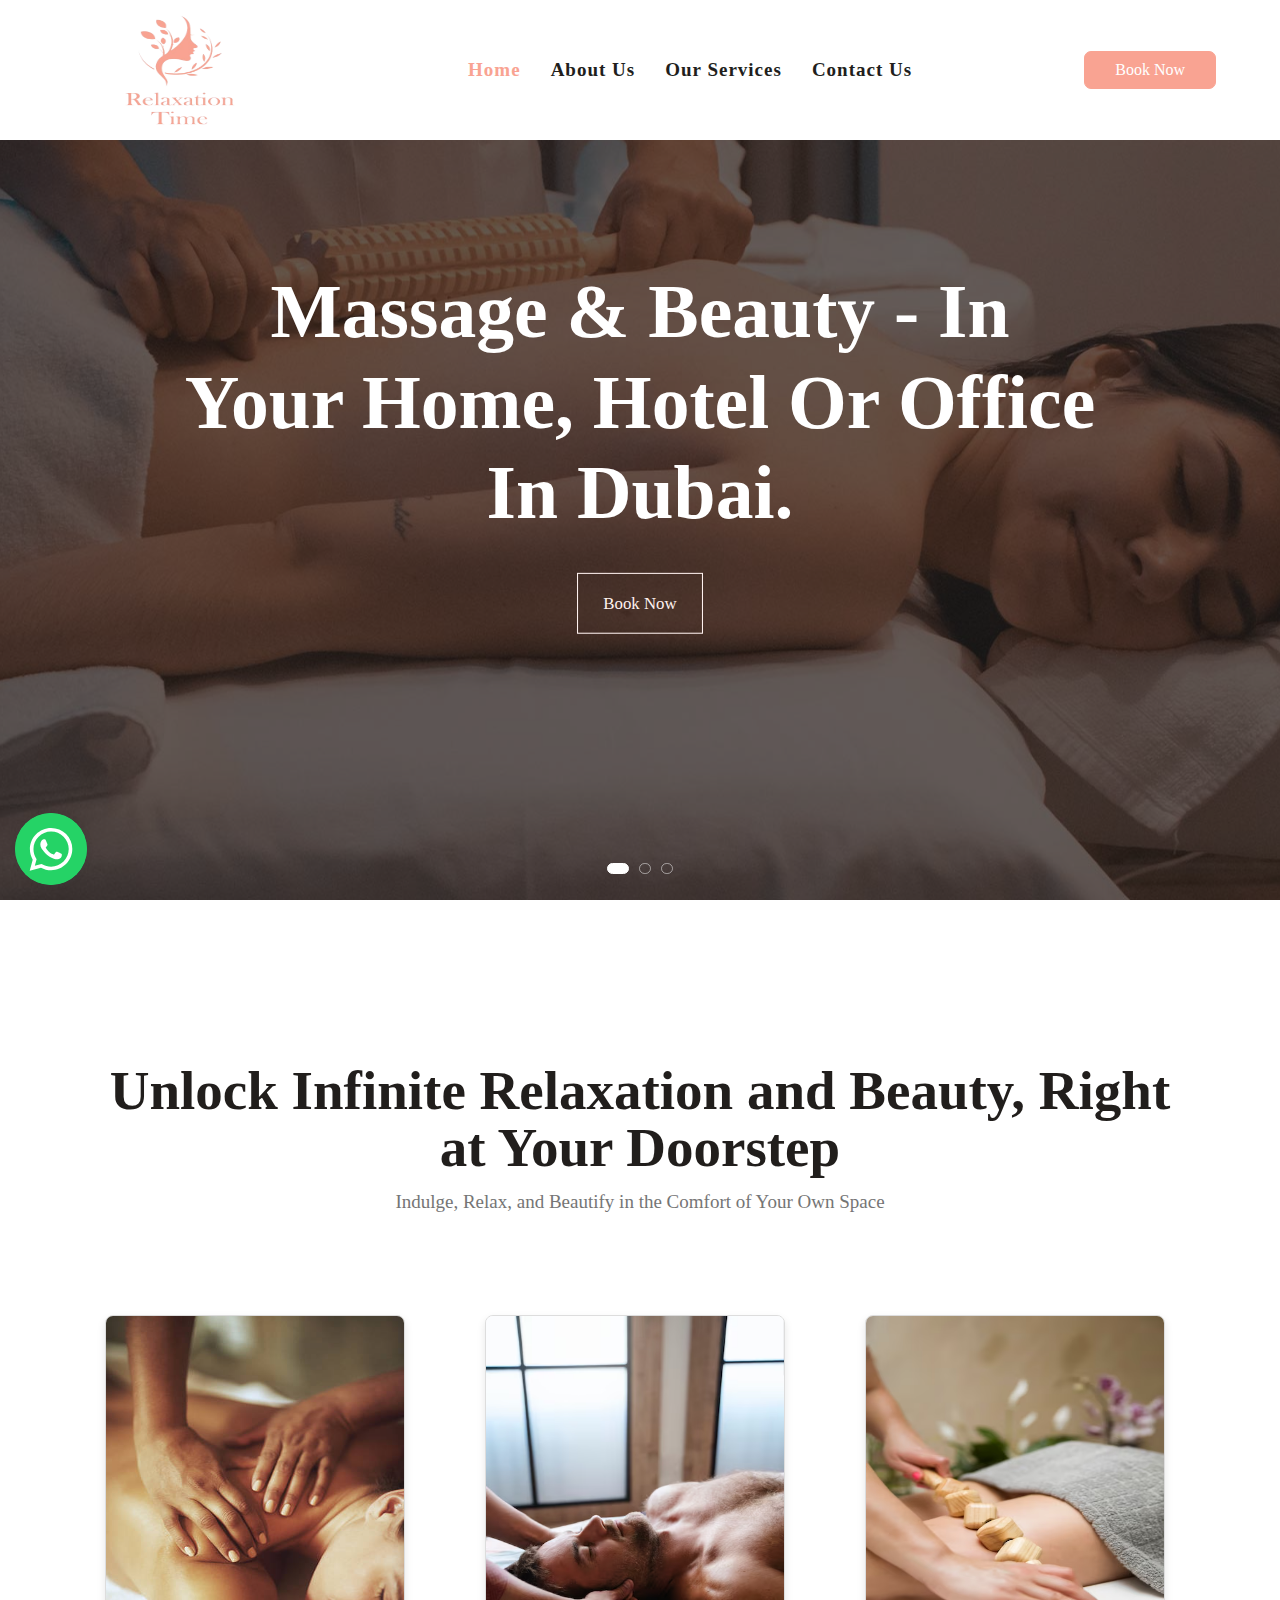
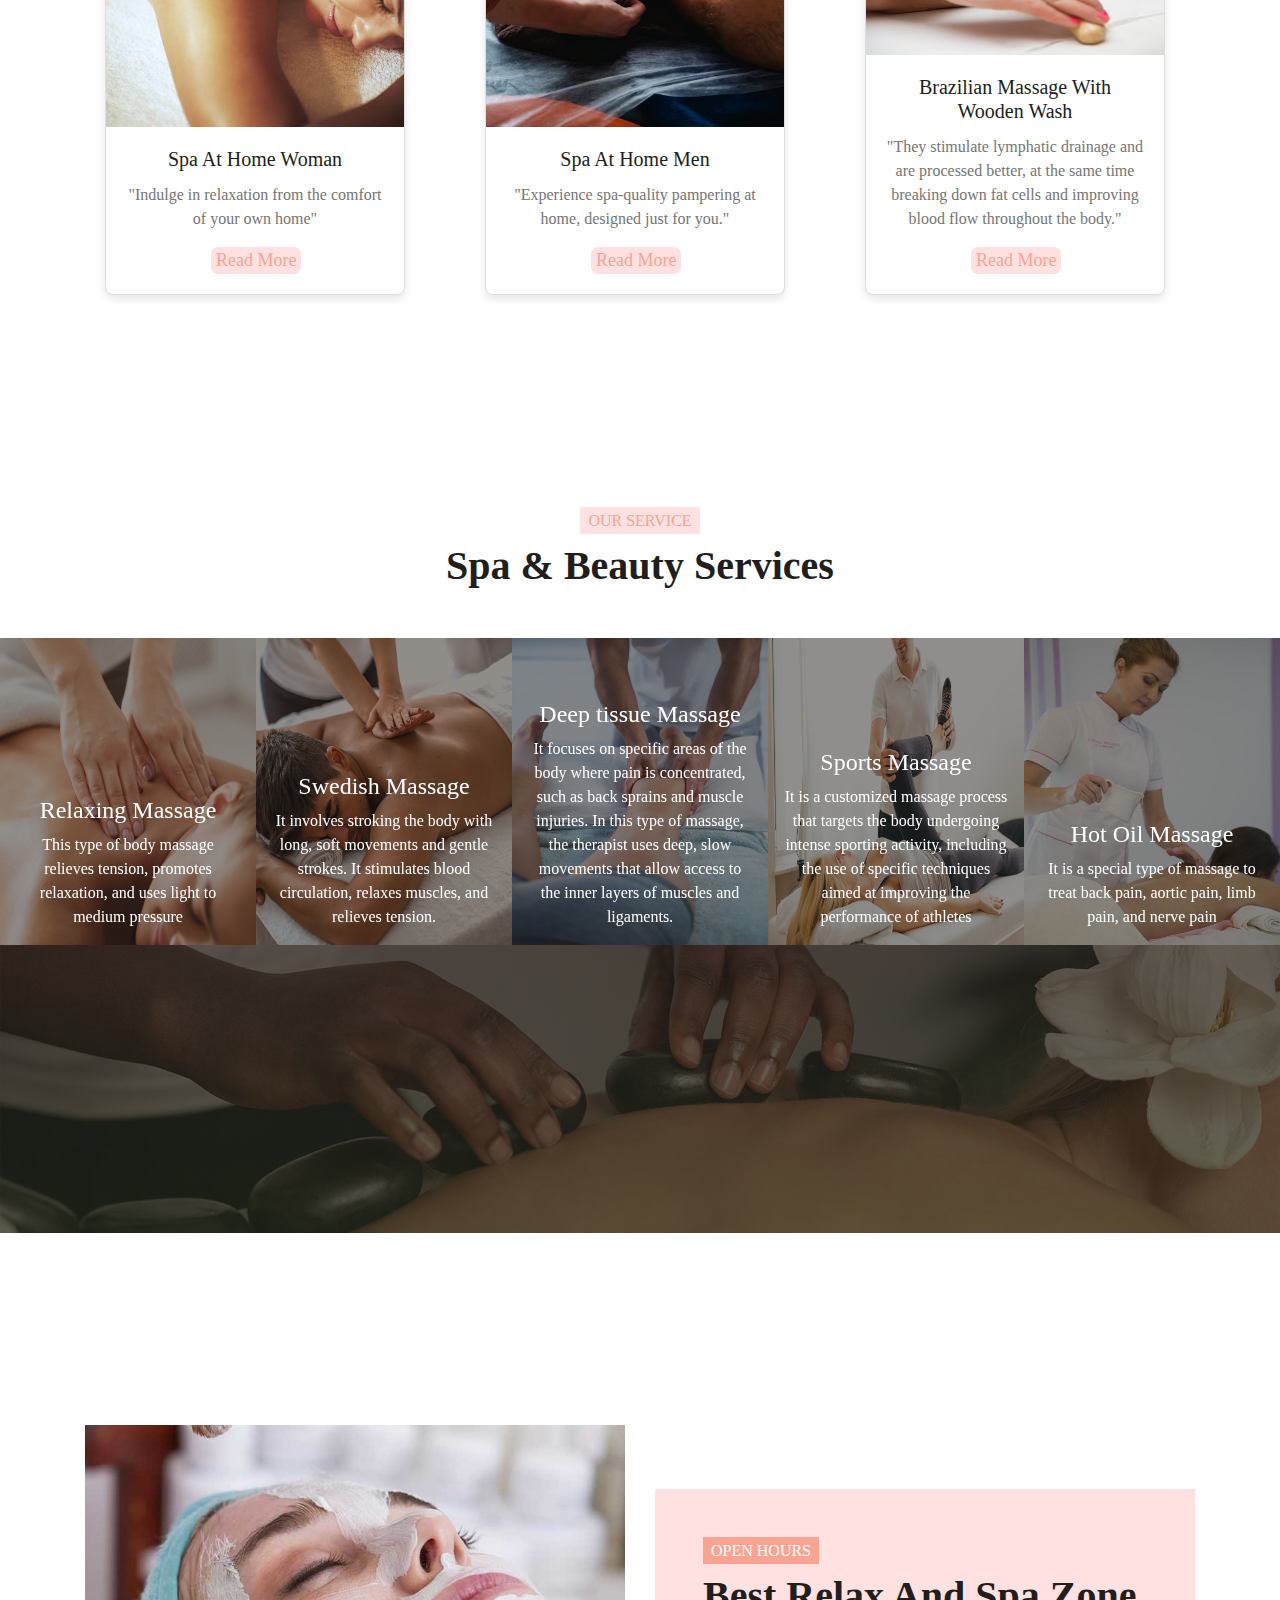
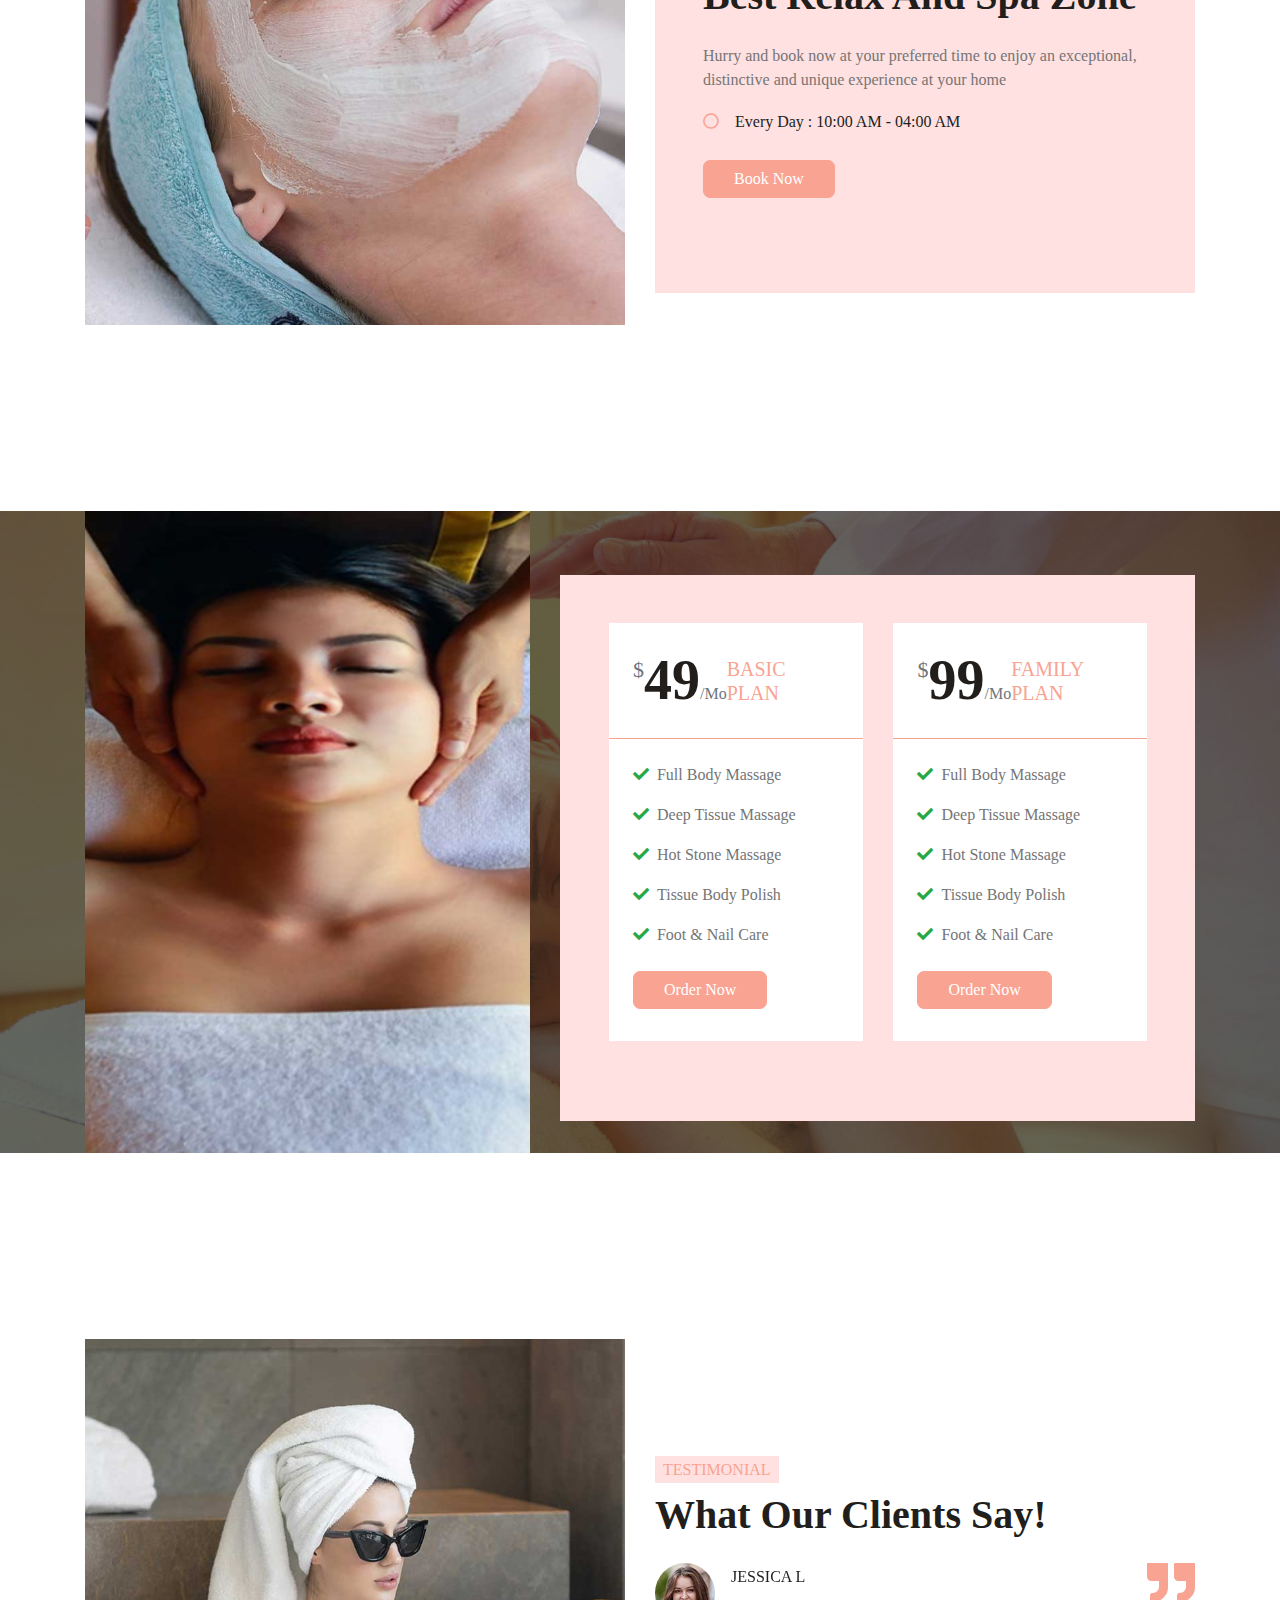
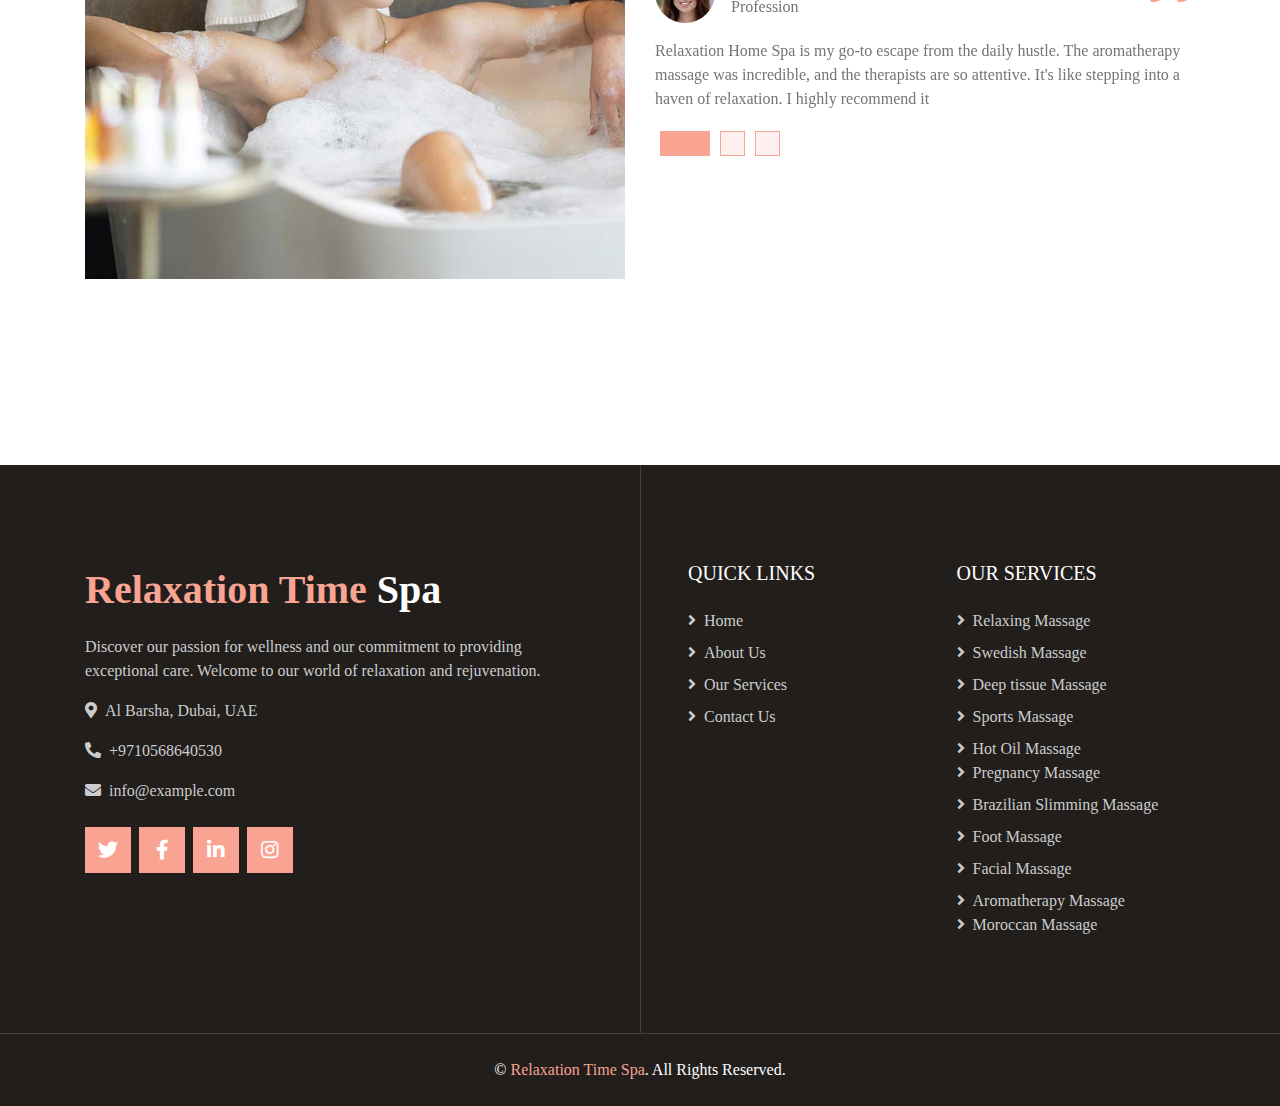
==== commit b3aad3e4: "fix logo sizes5" ====
--- a/index.html
+++ b/index.html
@@ -482,7 +482,7 @@
                                 </div>
                             </div>
                             <p class="m-0">
-                                I had the most serene experience at Emily's Tranquil Retreat. From the moment I stepped in, the ambiance was calming. The massage by Emily herself was heavenly. I left feeling rejuvenated and relaxed. I'll be returning for sure!</p>
+                                I had the most serene experience at Relaxation Time Home Spa. From the moment I stepped in, the ambiance was calming. The massage by Emily herself was heavenly. I left feeling rejuvenated and relaxed. I'll be returning for sure!</p>
                         </div>
                     </div>
                 </div>
--- a/css/style.css
+++ b/css/style.css
@@ -103,8 +103,8 @@
 }
 
 #logo{
- height: 150px;
- width: 100px;
+ height: 140px;
+ width: 200px;
 }
 
 @media (max-width: 993px) {
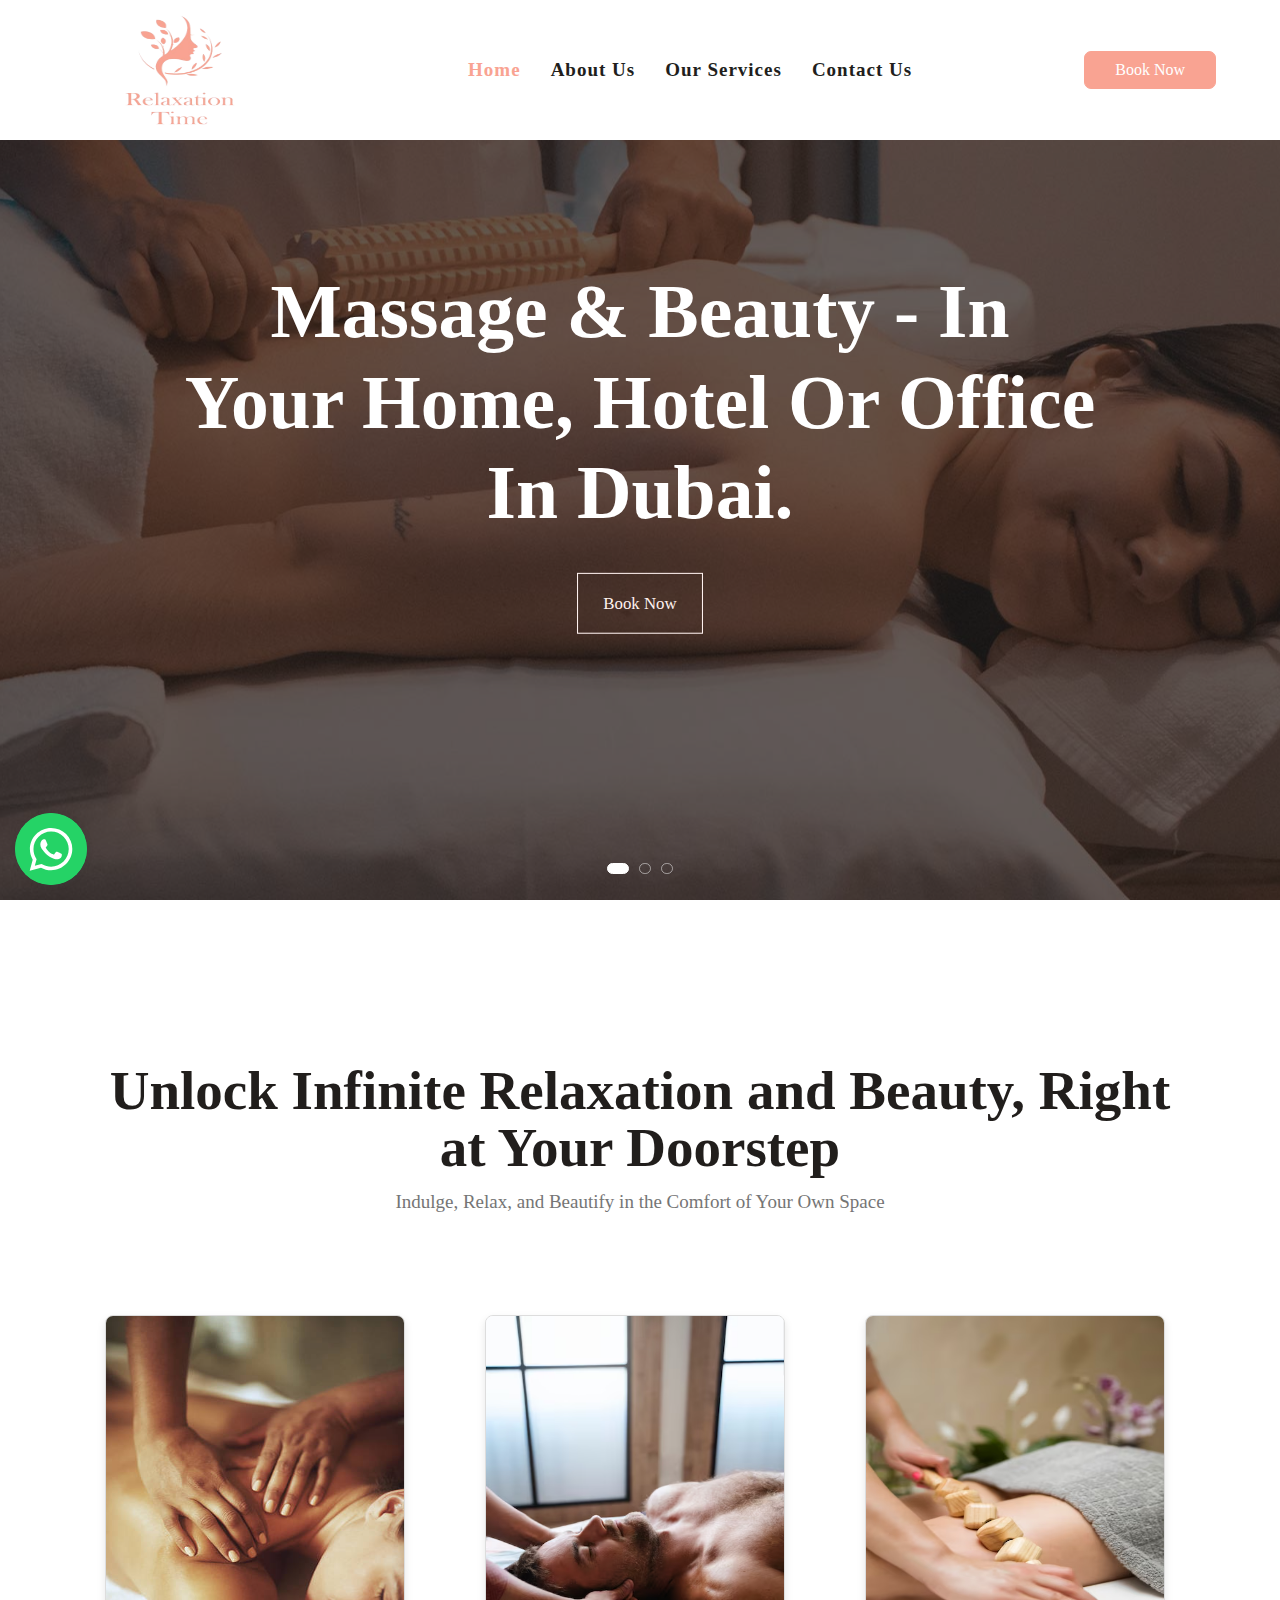
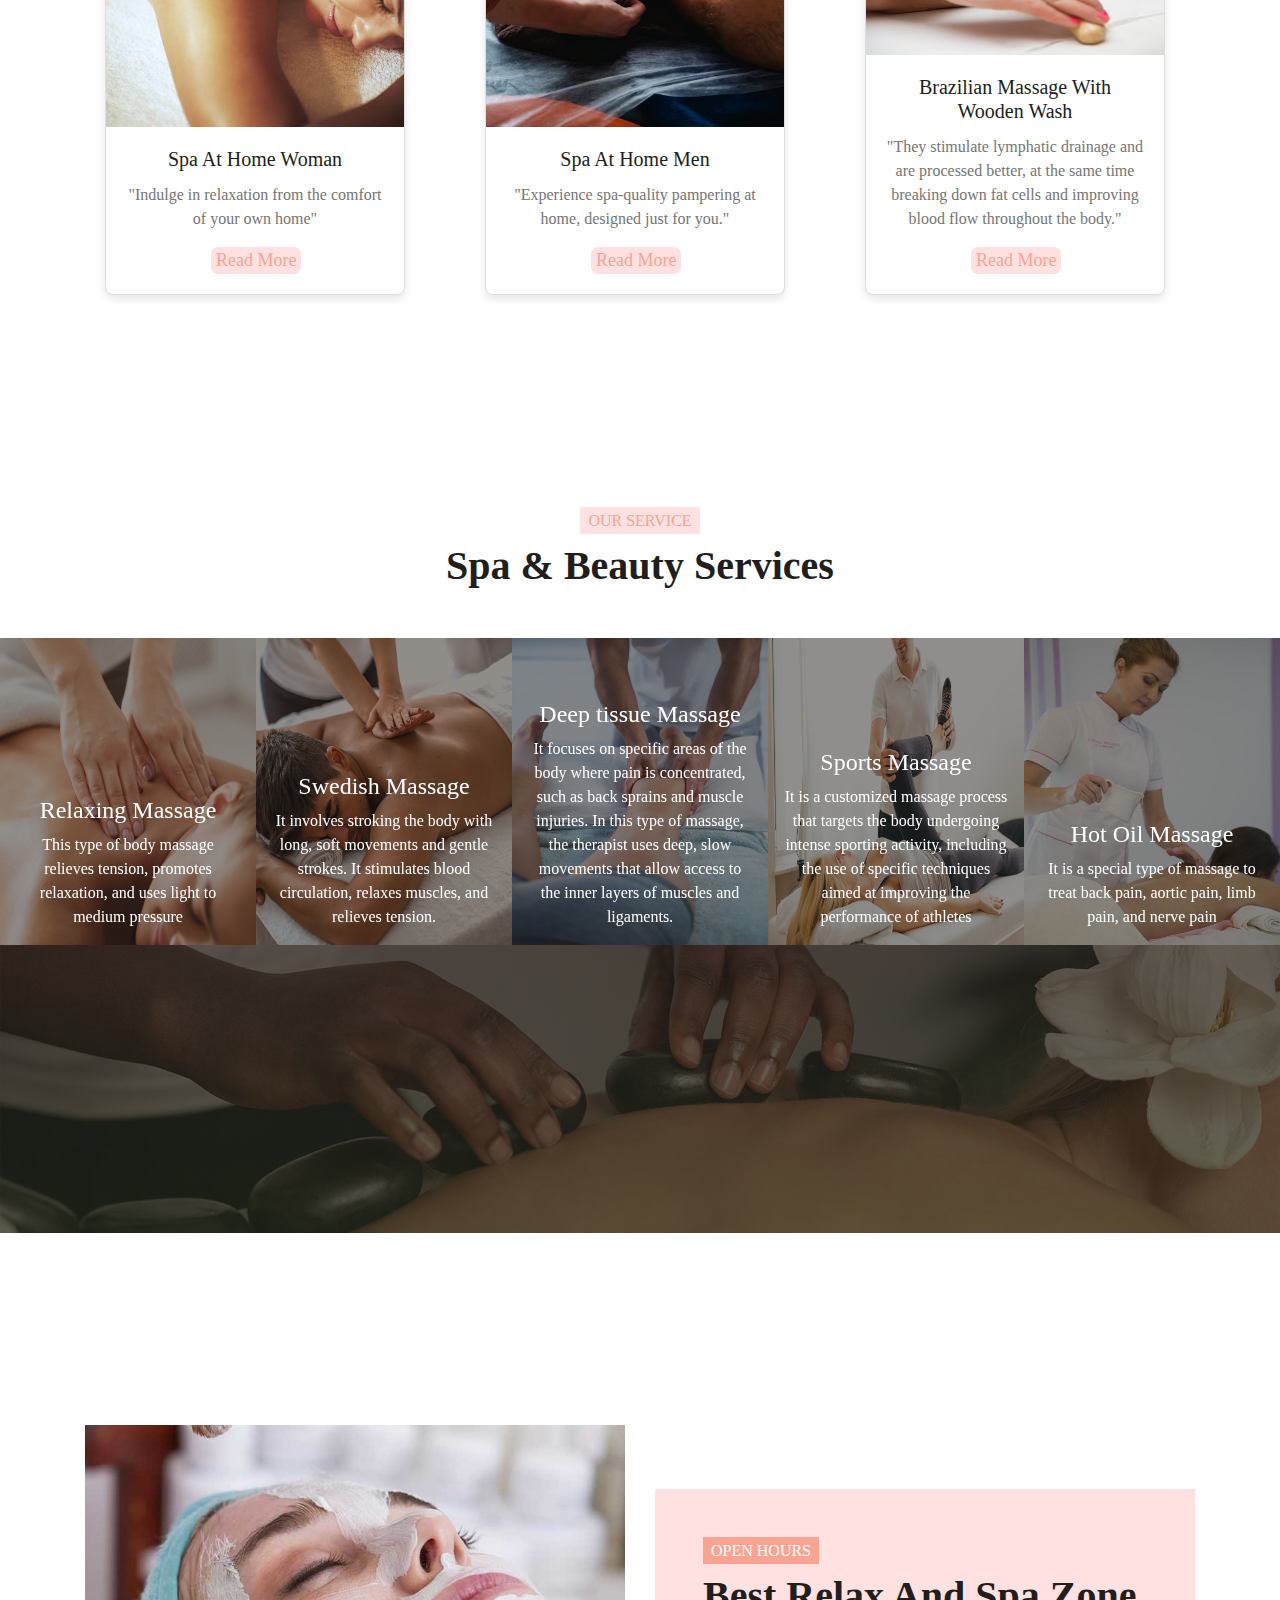
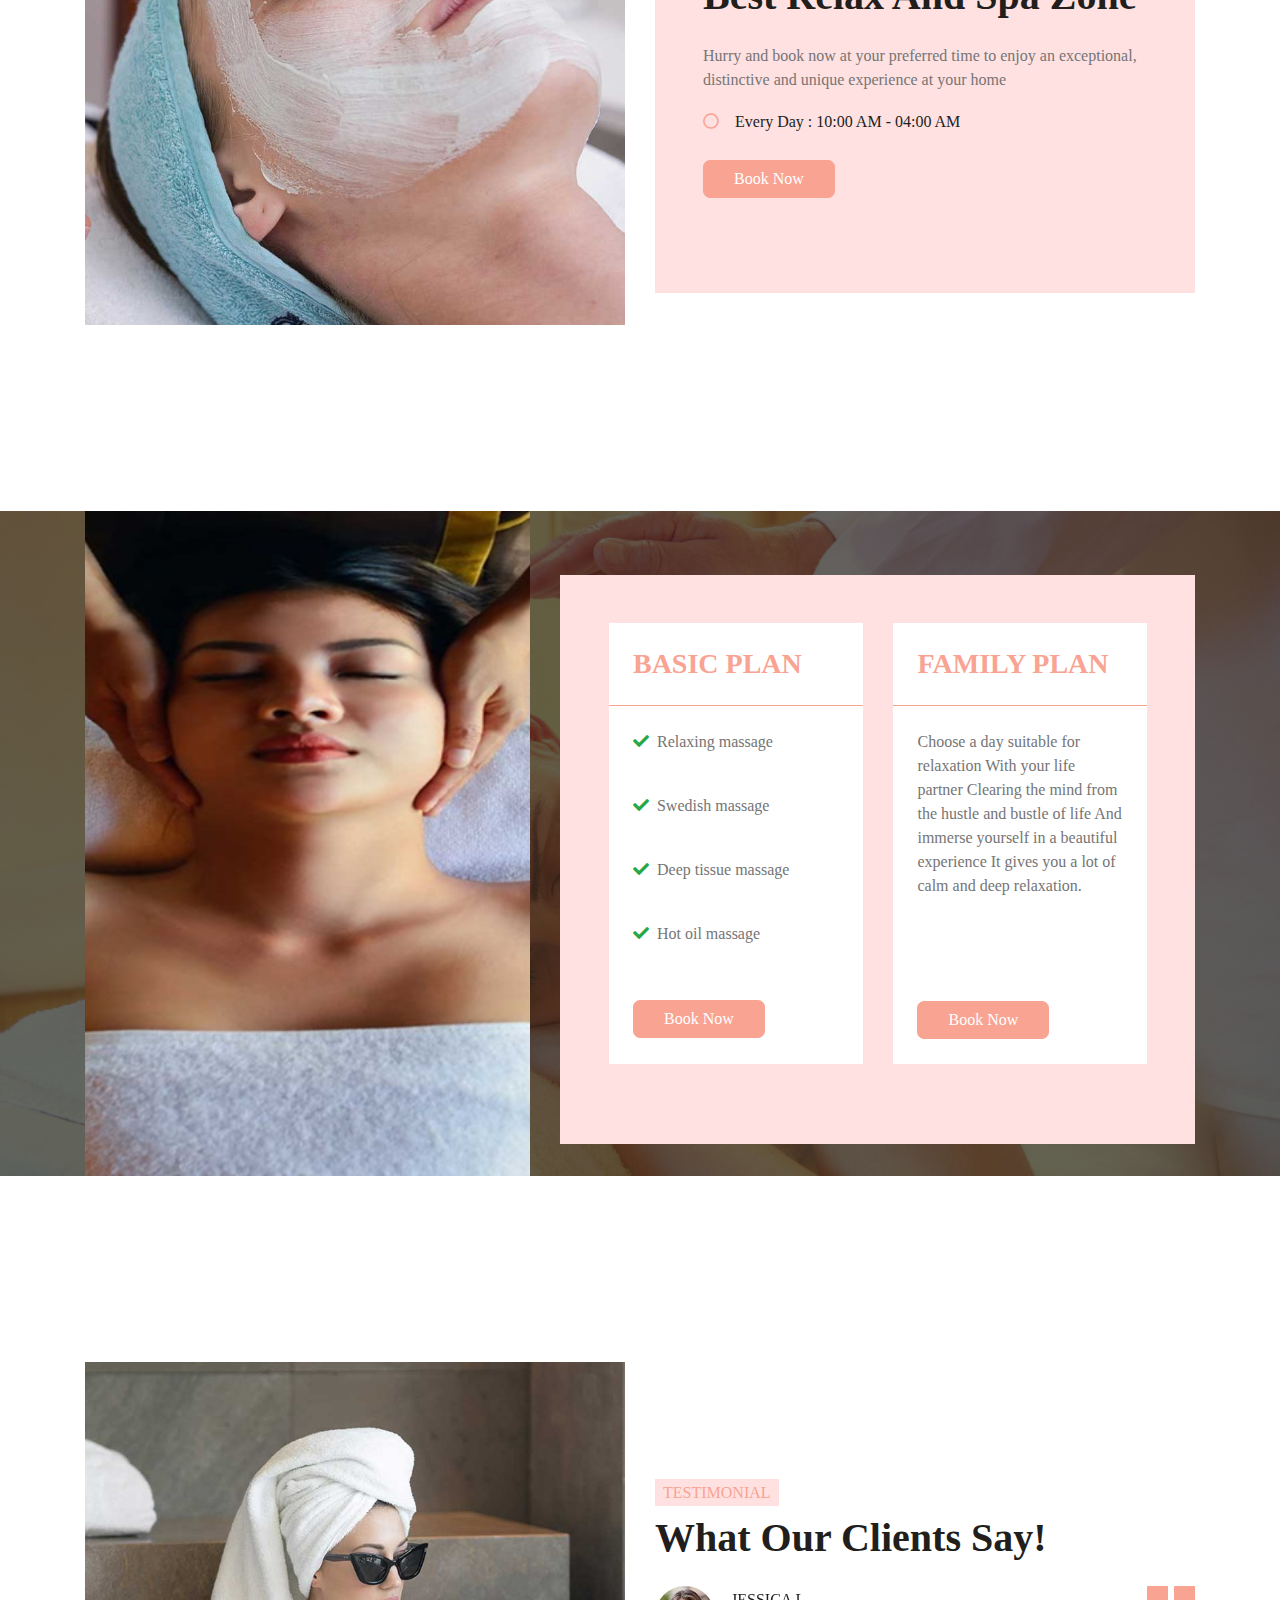
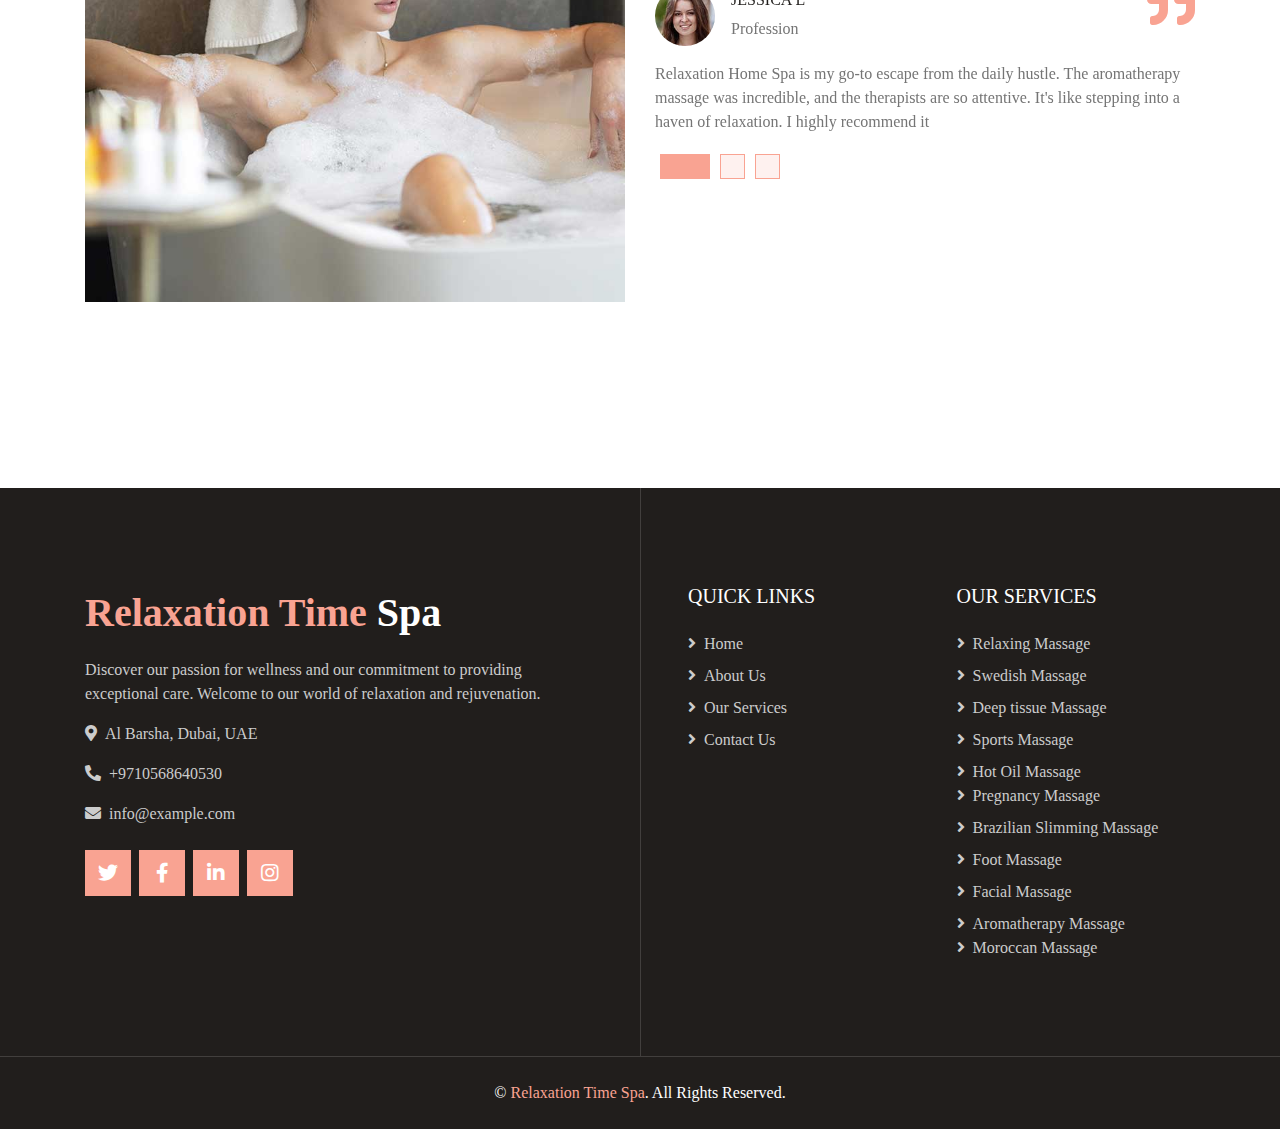
==== commit b6fbfea7: "prices modify" ====
--- a/index.html
+++ b/index.html
@@ -370,8 +370,8 @@
     <!-- Open Hours End -->
 
 
-    <!-- Pricing Start -->
-    <div class="container-fluid bg-pricing" style="margin: 90px 0;">
+       <!-- Pricing Start -->
+       <div class="container-fluid bg-pricing" style="margin: 90px 0;">
         <div class="container">
             <div class="row">
                 <div class="col-lg-5" style="min-height: 500px;">
@@ -382,52 +382,46 @@
                 <div class="col-lg-7 pt-5 pb-lg-5">
                     <div class="pricing-text bg-light p-4 p-lg-5 my-lg-5">
                         <div class="owl-carousel pricing-carousel">
+                            <div class="bg-white" style="height: 441px;">
+                                <div class="d-flex align-items-center justify-content-between border-bottom border-primary p-4">
+                                    <h3 class="text-primary text-uppercase m-0">Basic Plan</h3>
+                                </div>
+                                <div class="p-4">
+                                    <p><i class="fa fa-check text-success mr-2"></i>Relaxing massage</p>
+                                    <br>
+                                    <p><i class="fa fa-check text-success mr-2"></i>Swedish massage</p>
+                                    <br>
+                                    <p><i class="fa fa-check text-success mr-2"></i>Deep tissue massage </p>
+                                    <br>
+                                    <p><i class="fa fa-check text-success mr-2"></i>Hot oil massage</p>
+                                    <a href="" onclick="openWhatsApp()" class="btn btn-primary" style="margin-top: 38px;">Book Now</a>
+                                </div>
+                            </div>
+                            <div class="bg-white" style="height: 441px;">
+                                <div class="d-flex align-items-center justify-content-between border-bottom border-primary p-4">
+                                    <h3 class="text-primary text-uppercase m-0">Family Plan</h3>
+                                </div>
+                                <div class="p-4">
+                                    <p> Choose a day suitable for relaxation 
+                                        With your life partner 
+                                        Clearing the mind from the hustle and bustle of life
+                                        And immerse yourself in a beautiful experience 
+                                        It gives you a lot of calm and deep relaxation.</p>
+                                    <a href="" onclick="openWhatsApp()" class="btn btn-primary" style="margin-top: 87px;">Book Now</a>
+                                </div>
+                            </div>
                             <div class="bg-white">
                                 <div class="d-flex align-items-center justify-content-between border-bottom border-primary p-4">
-                                    <h1 class="display-4 mb-0">
-                                        <small class="align-top text-muted font-weight-medium" style="font-size: 22px; line-height: 45px;">$</small>49<small class="align-bottom text-muted font-weight-medium" style="font-size: 16px; line-height: 40px;">/Mo</small>
-                                    </h1>
-                                    <h5 class="text-primary text-uppercase m-0">Basic Plan</h5>
+                                    <h3 class="text-primary text-uppercase m-0">VIP Plan</h3>
                                 </div>
                                 <div class="p-4">
-                                    <p><i class="fa fa-check text-success mr-2"></i>Full Body Massage</p>
-                                    <p><i class="fa fa-check text-success mr-2"></i>Deep Tissue Massage</p>
-                                    <p><i class="fa fa-check text-success mr-2"></i>Hot Stone Massage</p>
-                                    <p><i class="fa fa-check text-success mr-2"></i>Tissue Body Polish</p>
-                                    <p><i class="fa fa-check text-success mr-2"></i>Foot & Nail Care</p>
-                                    <a href="" class="btn btn-primary my-2">Order Now</a>
-                                </div>
-                            </div>
-                            <div class="bg-white">
-                                <div class="d-flex align-items-center justify-content-between border-bottom border-primary p-4">
-                                    <h1 class="display-4 mb-0">
-                                        <small class="align-top text-muted font-weight-medium" style="font-size: 22px; line-height: 45px;">$</small>99<small class="align-bottom text-muted font-weight-medium" style="font-size: 16px; line-height: 40px;">/Mo</small>
-                                    </h1>
-                                    <h5 class="text-primary text-uppercase m-0">Family Plan</h5>
-                                </div>
-                                <div class="p-4">
-                                    <p><i class="fa fa-check text-success mr-2"></i>Full Body Massage</p>
-                                    <p><i class="fa fa-check text-success mr-2"></i>Deep Tissue Massage</p>
-                                    <p><i class="fa fa-check text-success mr-2"></i>Hot Stone Massage</p>
-                                    <p><i class="fa fa-check text-success mr-2"></i>Tissue Body Polish</p>
-                                    <p><i class="fa fa-check text-success mr-2"></i>Foot & Nail Care</p>
-                                    <a href="" class="btn btn-primary my-2">Order Now</a>
-                                </div>
-                            </div>
-                            <div class="bg-white">
-                                <div class="d-flex align-items-center justify-content-between border-bottom border-primary p-4">
-                                    <h1 class="display-4 mb-0">
-                                        <small class="align-top text-muted font-weight-medium" style="font-size: 22px; line-height: 45px;">$</small>149<small class="align-bottom text-muted font-weight-medium" style="font-size: 16px; line-height: 40px;">/Mo</small>
-                                    </h1>
-                                    <h5 class="text-primary text-uppercase m-0">VIP Plan</h5>
-                                </div>
-                                <div class="p-4">
-                                    <p><i class="fa fa-check text-success mr-2"></i>Full Body Massage</p>
-                                    <p><i class="fa fa-check text-success mr-2"></i>Deep Tissue Massage</p>
-                                    <p><i class="fa fa-check text-success mr-2"></i>Hot Stone Massage</p>
-                                    <p><i class="fa fa-check text-success mr-2"></i>Tissue Body Polish</p>
-                                    <p><i class="fa fa-check text-success mr-2"></i>Foot & Nail Care</p>
-                                    <a href="" class="btn btn-primary my-2">Order Now</a>
+                                    <p>This is a special package 
+                                        Deep relaxation massage 
+                                        I use luxury candles with a distinctive fragrance for relaxation and relaxation 
+                                        With soothing music that takes you somewhere else 
+                                        To imagine yourself in the garden of consciousness 
+                                        It gives you a lot of cool colors.</p>
+                                    <a href=""onclick="openWhatsApp()" class="btn btn-primary" style="margin-top: 40px;">Book Now</a>
                                 </div>
                             </div>
                         </div>
@@ -437,6 +431,7 @@
         </div>
     </div>
     <!-- Pricing End -->
+
 
 
     <!-- Testimonial Start -->
--- a/css/style.css
+++ b/css/style.css
@@ -107,21 +107,77 @@
  width: 200px;
 }
 
-@media (max-width: 993px) {
+@media (max-width: 992px) {
   #logo{
   /* position:fixed; */
-  margin-left: -395px;
+  margin-right: 438px;
   /* right: auto; */
 }
 }
-
-@media (max-width: 800px) {
+@media (max-width: 741px) {
   #logo{
   /* position:fixed; */
-  margin-left: -164px;
+  margin-right: 425px;
   /* right: auto; */
 }
 }
+@media (max-width: 668px) {
+  #logo{
+  /* position:fixed; */
+  margin-right: 361px;
+  /* right: auto; */
+}
+}
+@media (max-width: 431px) {
+  #logo{
+  /* position:fixed; */
+  margin-right: 125px;
+  /* right: auto; */
+}
+}
+@media (max-width: 415px) {
+  #logo{
+  /* position:fixed; */
+  margin-right: 109px;
+  /* right: auto; */
+}
+}
+@media (max-width: 413px) {
+  #logo{
+  /* position:fixed; */
+  margin-right: 107px;
+  /* right: auto; */
+}
+}
+@media (max-width: 391px) {
+  #logo{
+  /* position:fixed; */
+  margin-right: 84px;
+  /* right: auto; */
+}
+}
+
+
+@media (max-width: 376px) {
+  #logo{
+  /* position:fixed; */
+  margin-right: 70px;
+  /* right: auto; */
+}
+}
+
+
+@media (max-width: 361px) {
+  #logo{
+  /* position:fixed; */
+  margin-right: 55px;
+  /* right: auto; */
+}
+}
+
+
+
+
 
 
 abbr[title],
@@ -5971,6 +6027,11 @@
   .card:hover{
     transform:scale(1.05)
   }
+
+
+
+
+
 .read{
     color: #F9A392;
     background-color: #ffe1e1;
@@ -5983,6 +6044,7 @@
     padding-left: 5px;
     padding-right: 5px;
 }
+
 .card:hover .read{
       transform:scale(1.1)/* تحريك الكلمة لليمين بمقدار 50 بكسل عند تحويل المؤشر عليها */
 
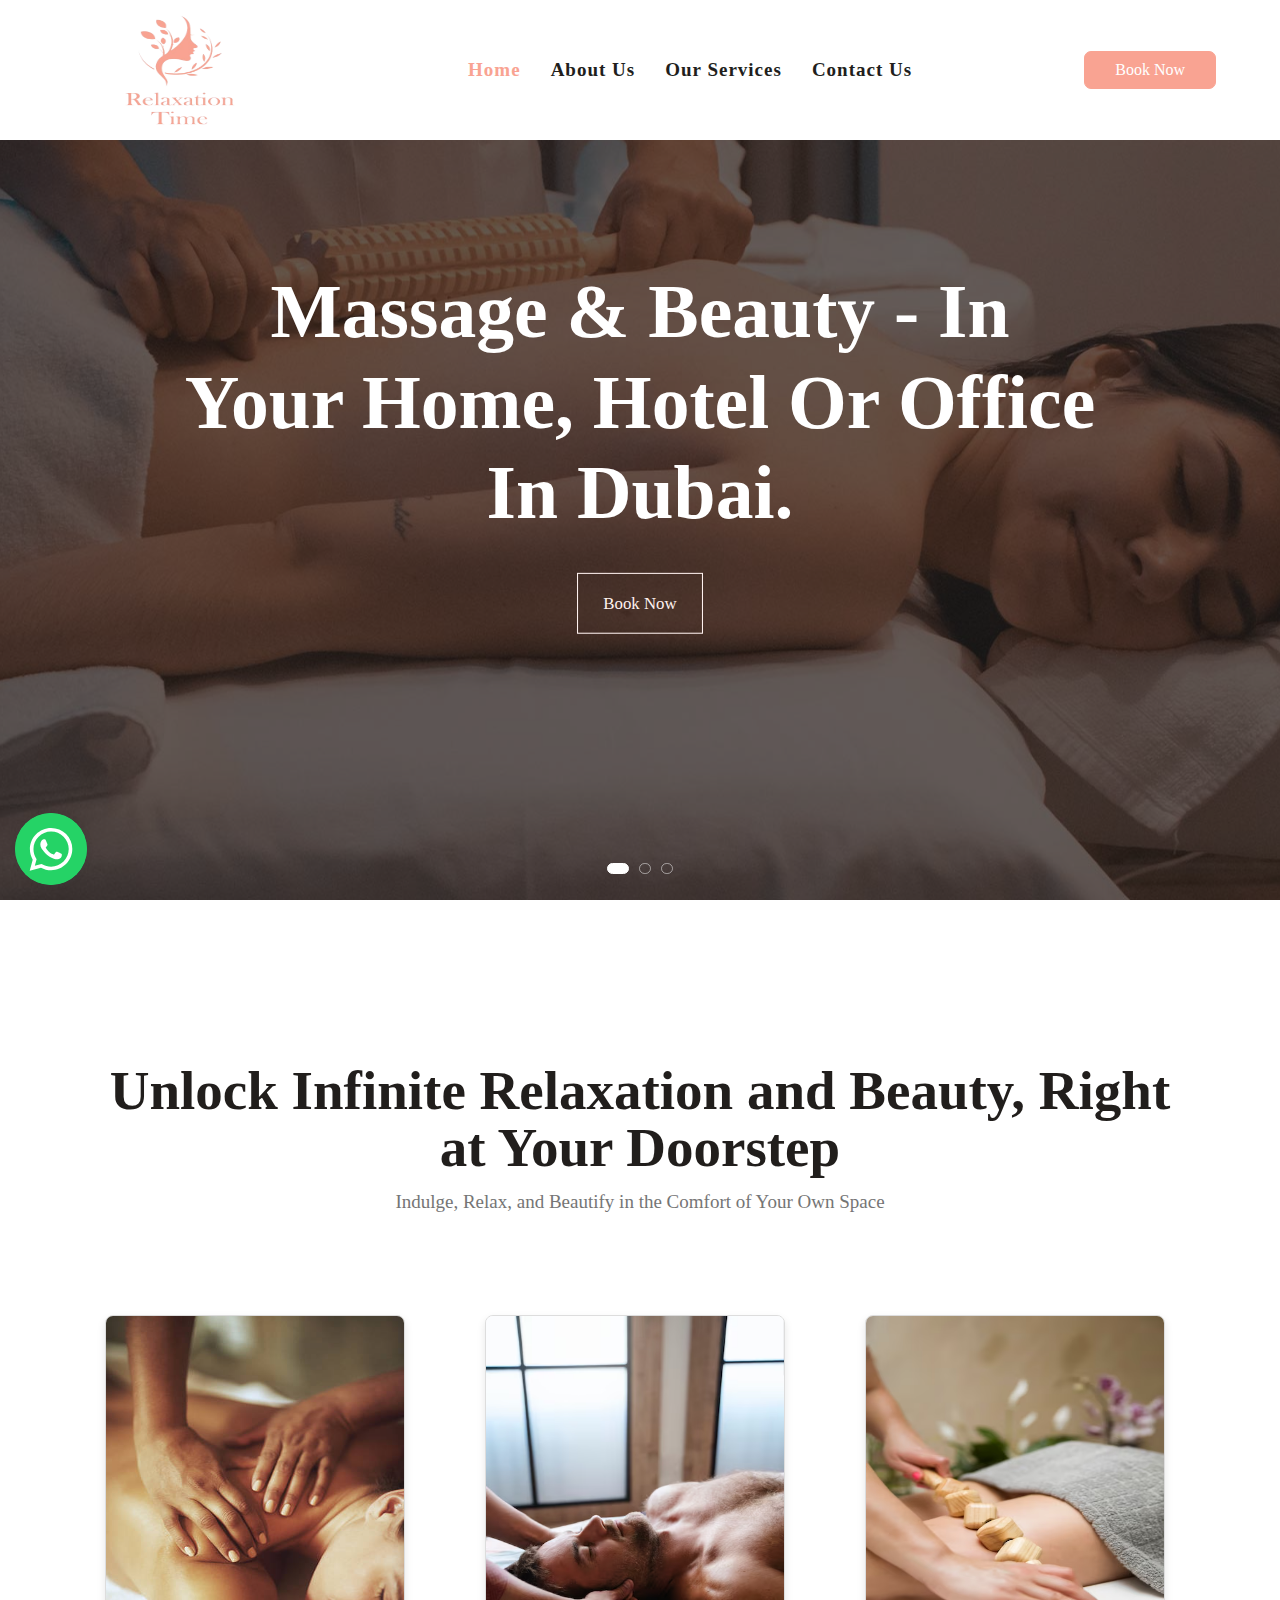
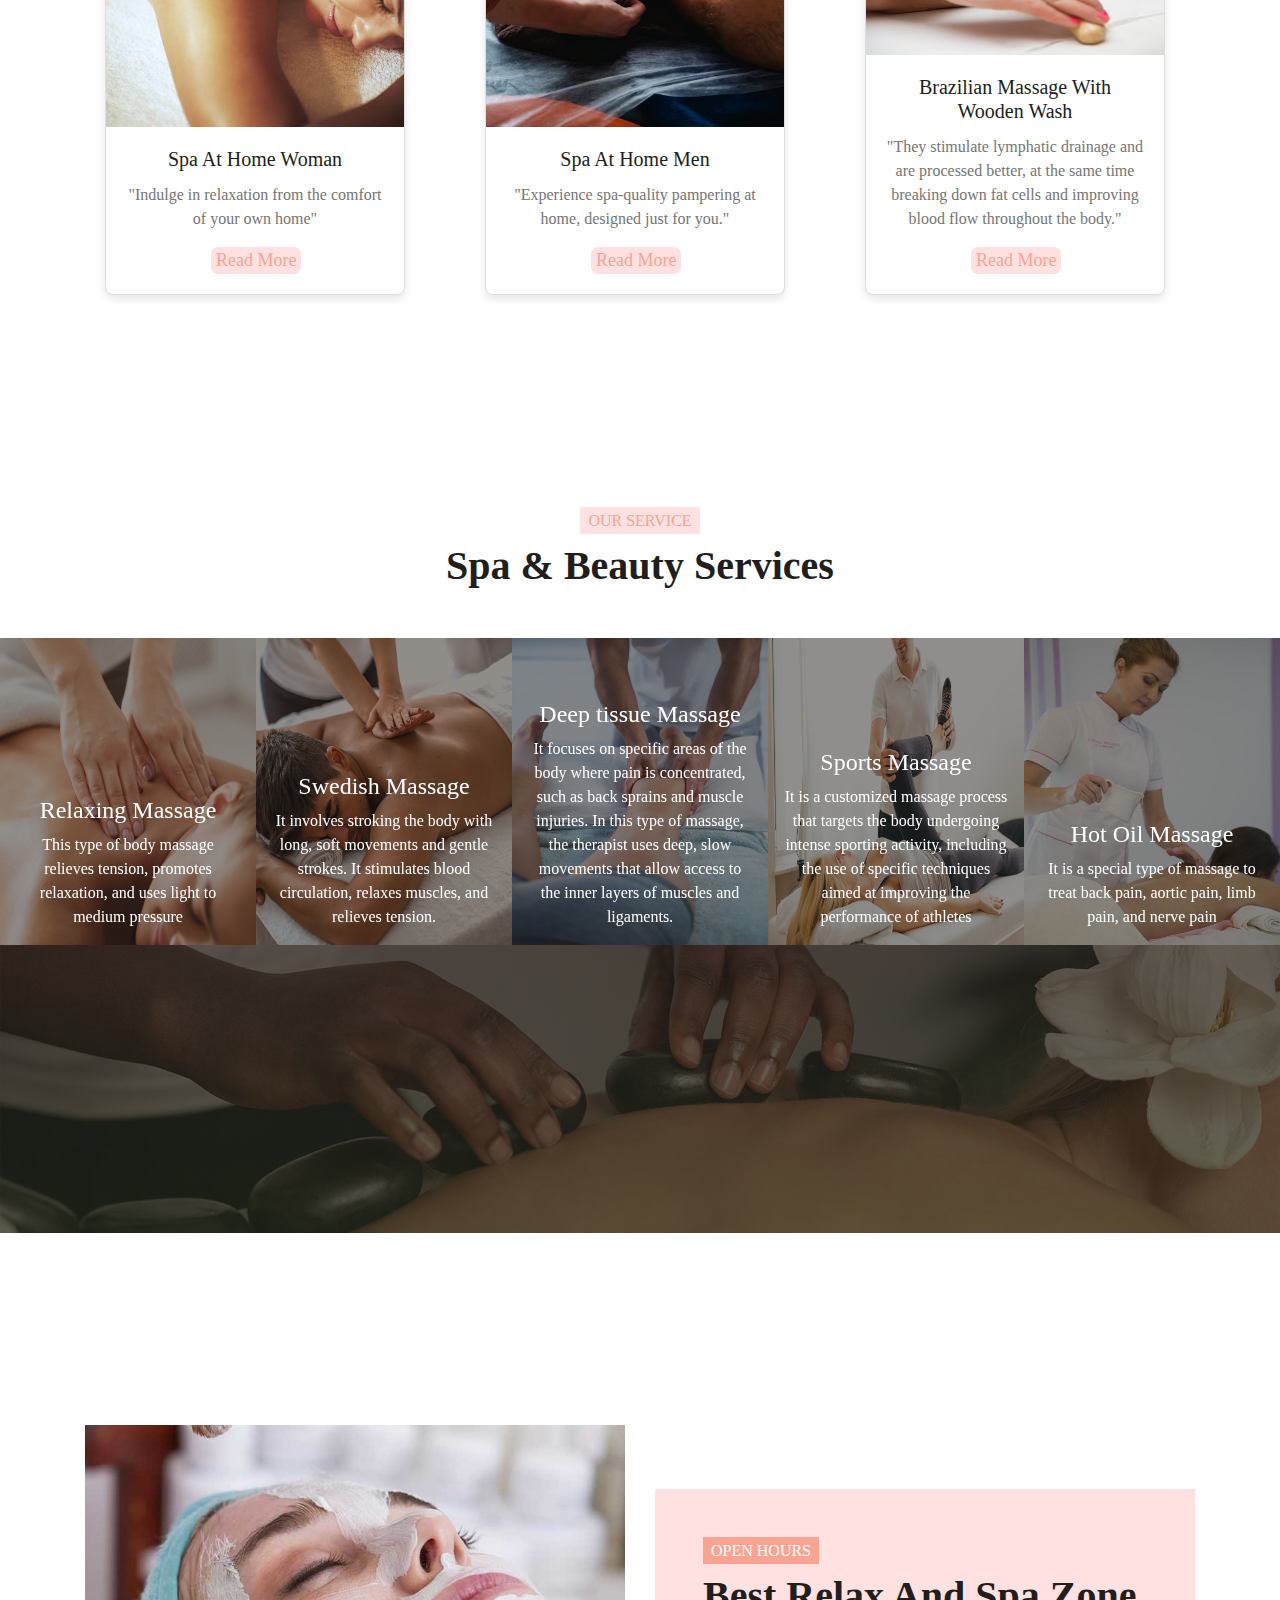
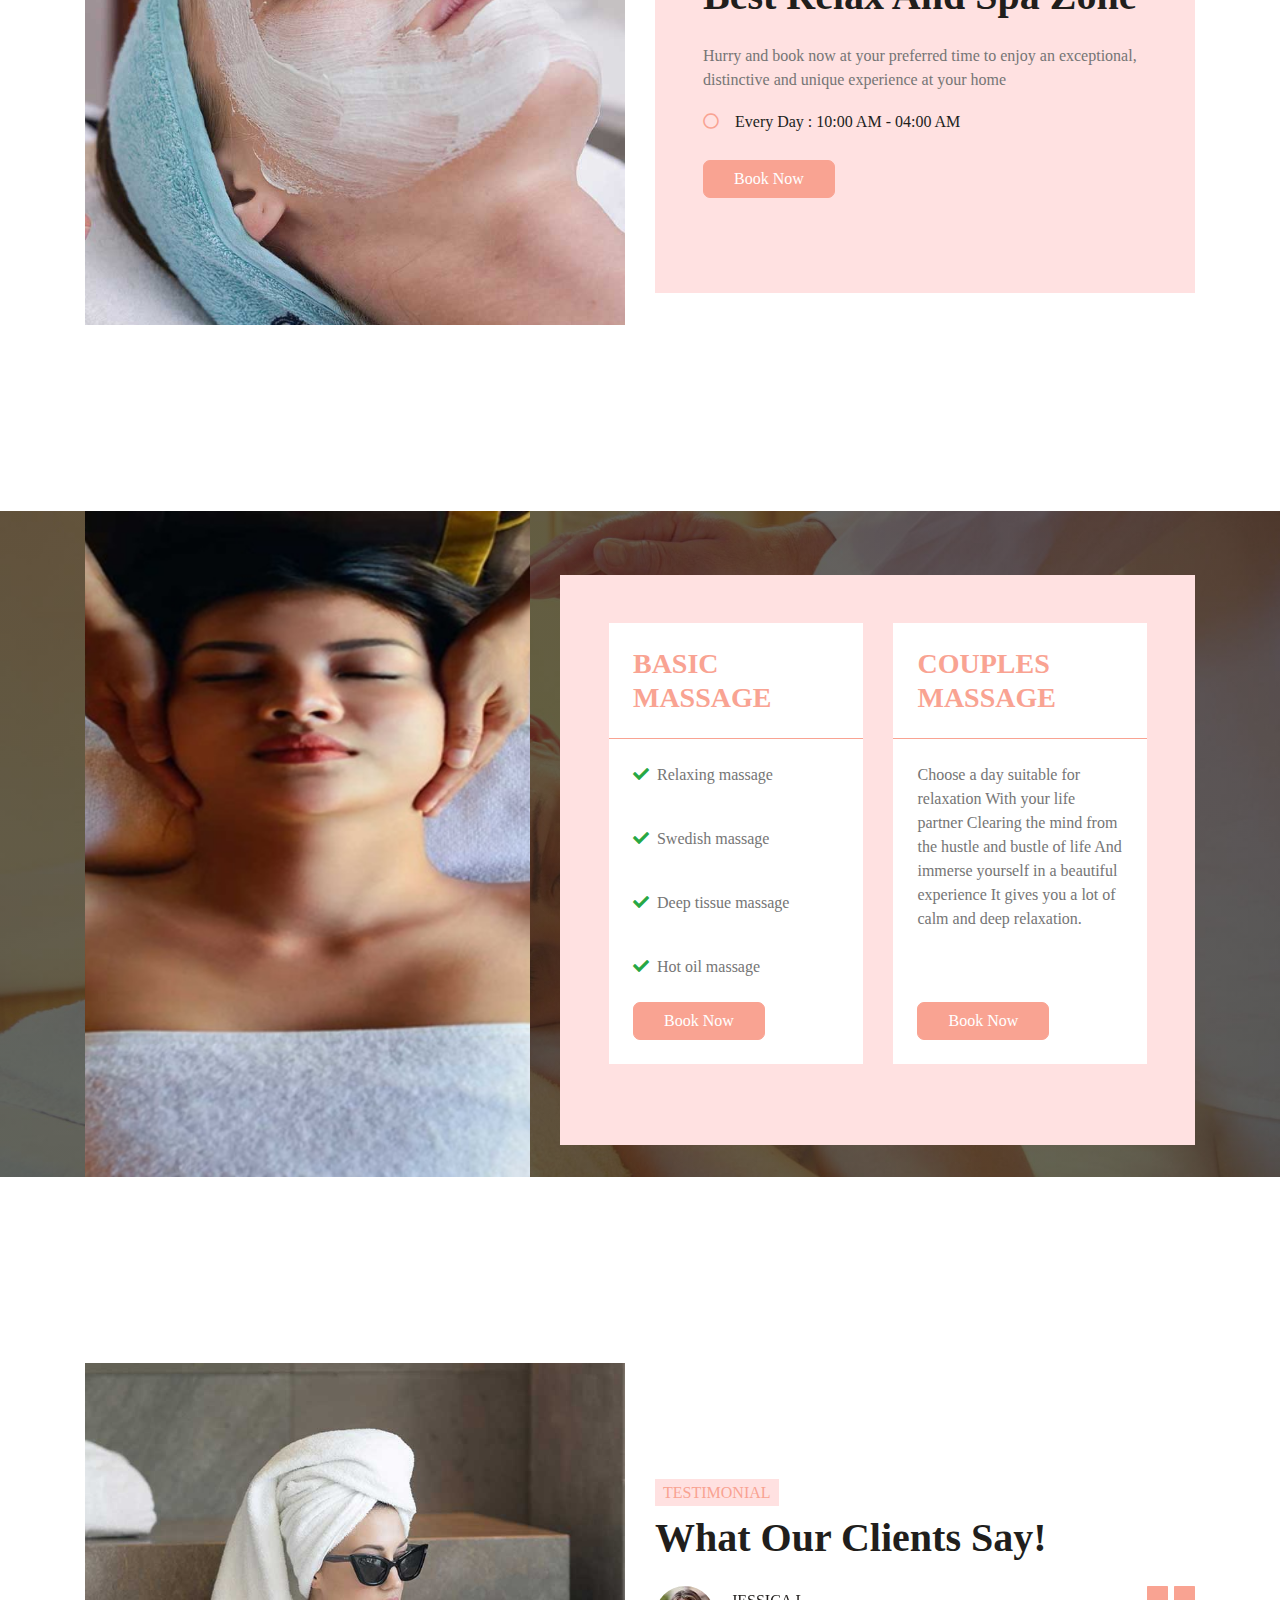
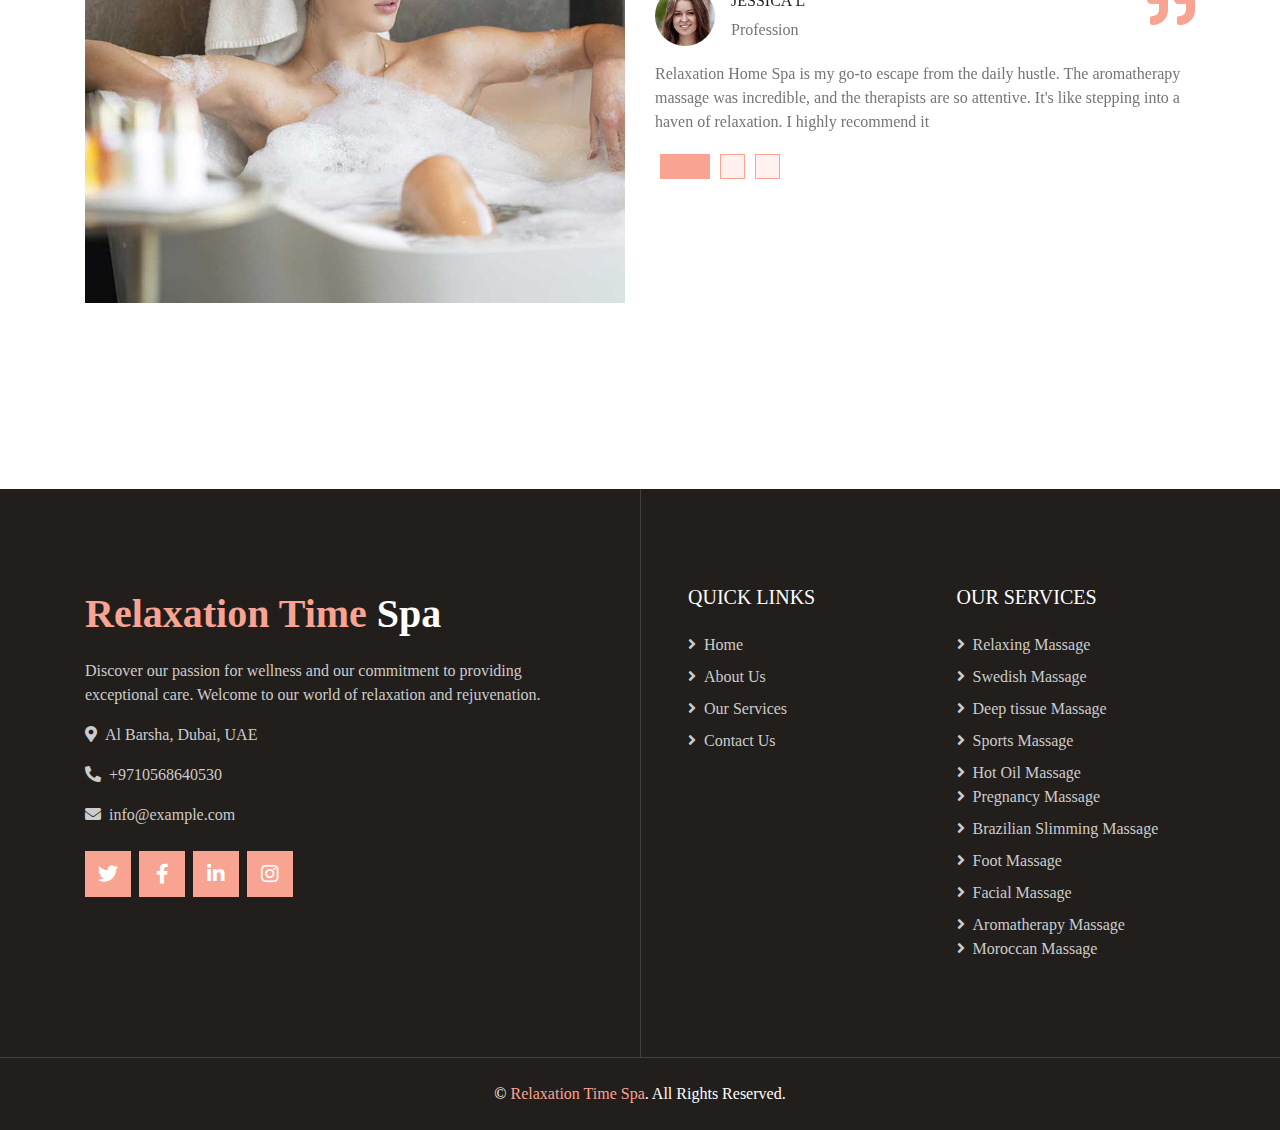
==== commit 5ea91688: "last version" ====
--- a/index.html
+++ b/index.html
@@ -384,7 +384,7 @@
                         <div class="owl-carousel pricing-carousel">
                             <div class="bg-white" style="height: 441px;">
                                 <div class="d-flex align-items-center justify-content-between border-bottom border-primary p-4">
-                                    <h3 class="text-primary text-uppercase m-0">Basic Plan</h3>
+                                    <h3 class="text-primary text-uppercase m-0">Basic Massage</h3>
                                 </div>
                                 <div class="p-4">
                                     <p><i class="fa fa-check text-success mr-2"></i>Relaxing massage</p>
@@ -394,12 +394,12 @@
                                     <p><i class="fa fa-check text-success mr-2"></i>Deep tissue massage </p>
                                     <br>
                                     <p><i class="fa fa-check text-success mr-2"></i>Hot oil massage</p>
-                                    <a href="" onclick="openWhatsApp()" class="btn btn-primary" style="margin-top: 38px;">Book Now</a>
-                                </div>
-                            </div>
-                            <div class="bg-white" style="height: 441px;">
+                                    <a href="" onclick="openWhatsApp()" class="btn btn-primary" style="margin-top: 7px;">Book Now</a>
+                                </div>
+                            </div>
+                            <div class="bg-white" >
                                 <div class="d-flex align-items-center justify-content-between border-bottom border-primary p-4">
-                                    <h3 class="text-primary text-uppercase m-0">Family Plan</h3>
+                                    <h3 class="text-primary text-uppercase m-0">Couples Massage</h3>
                                 </div>
                                 <div class="p-4">
                                     <p> Choose a day suitable for relaxation 
@@ -407,21 +407,21 @@
                                         Clearing the mind from the hustle and bustle of life
                                         And immerse yourself in a beautiful experience 
                                         It gives you a lot of calm and deep relaxation.</p>
-                                    <a href="" onclick="openWhatsApp()" class="btn btn-primary" style="margin-top: 87px;">Book Now</a>
+                                    <a href="" onclick="openWhatsApp()" class="btn btn-primary" style="margin-top: 55px;">Book Now</a>
                                 </div>
                             </div>
                             <div class="bg-white">
                                 <div class="d-flex align-items-center justify-content-between border-bottom border-primary p-4">
-                                    <h3 class="text-primary text-uppercase m-0">VIP Plan</h3>
+                                    <h3 class="text-primary text-uppercase m-0">VIP Massage</h3>
                                 </div>
                                 <div class="p-4">
-                                    <p>This is a special package 
+                                    <p> This is a special package 
                                         Deep relaxation massage 
                                         I use luxury candles with a distinctive fragrance for relaxation and relaxation 
                                         With soothing music that takes you somewhere else 
                                         To imagine yourself in the garden of consciousness 
                                         It gives you a lot of cool colors.</p>
-                                    <a href=""onclick="openWhatsApp()" class="btn btn-primary" style="margin-top: 40px;">Book Now</a>
+                                    <a href=""onclick="openWhatsApp()" class="btn btn-primary" style="margin-top: 41px;">Book Now</a>
                                 </div>
                             </div>
                         </div>
--- a/css/style.css
+++ b/css/style.css
@@ -2460,6 +2460,7 @@
   pointer-events: none;
 }
 
+
 .btn-primary {
   color: white;
   background-color: #F9A392;
@@ -7831,6 +7832,12 @@
   padding: 1.5rem !important;
 }
 
+@media (max-width: 576px) {
+    
+  }
+
+
+
 .pt-4,
 .py-4 {
   padding-top: 1.5rem !important;
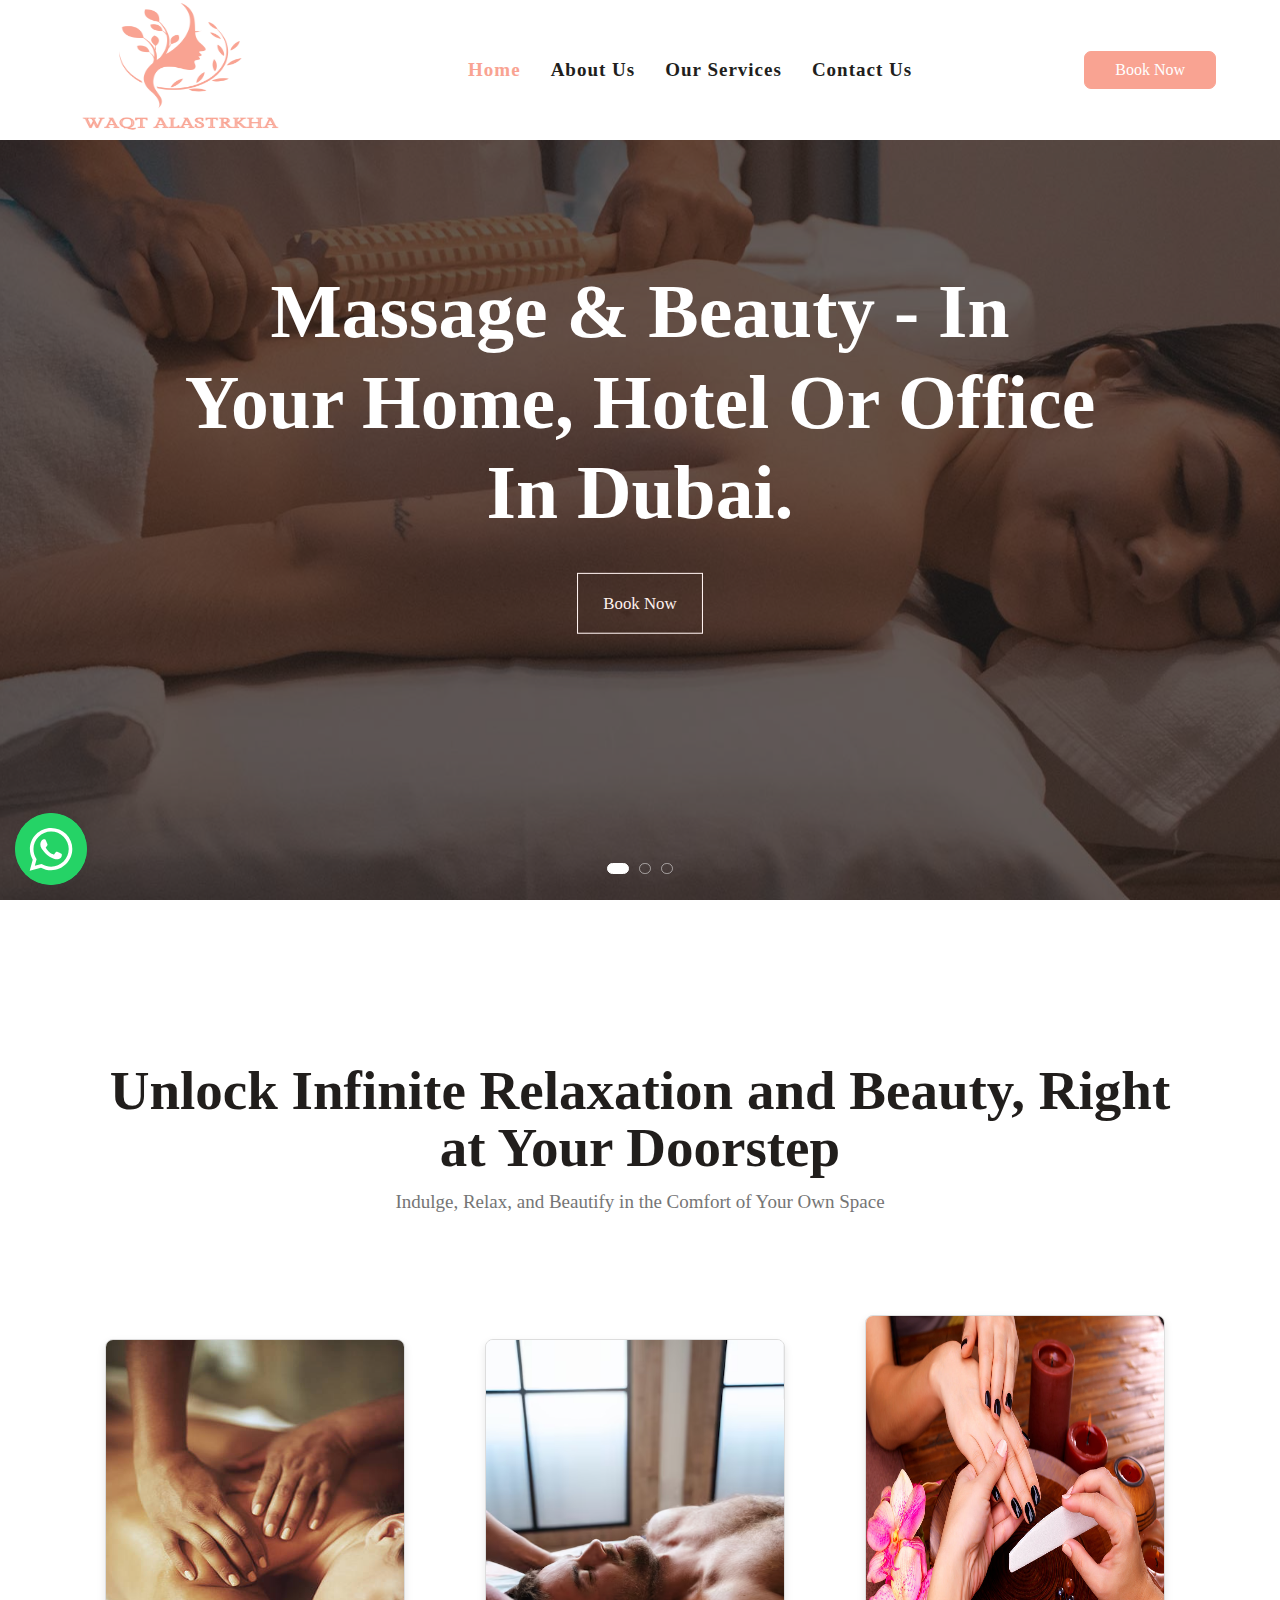
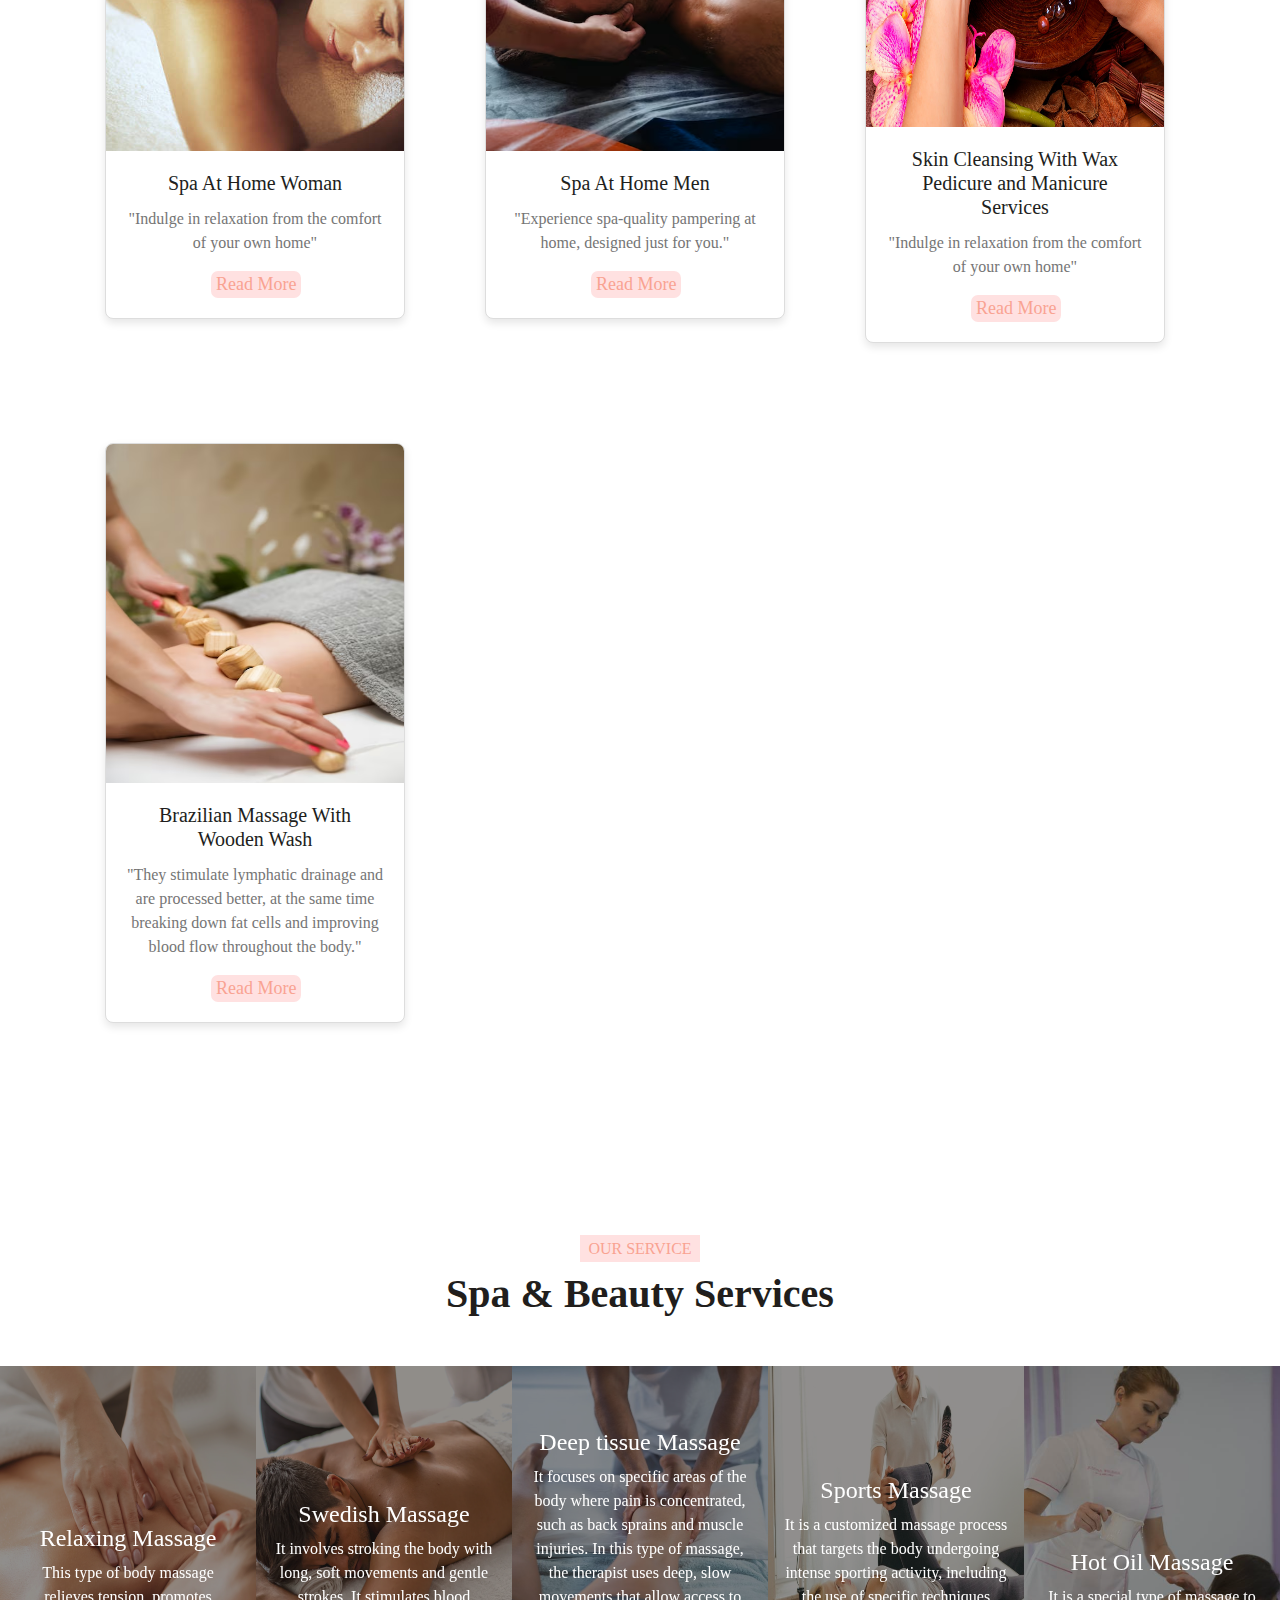
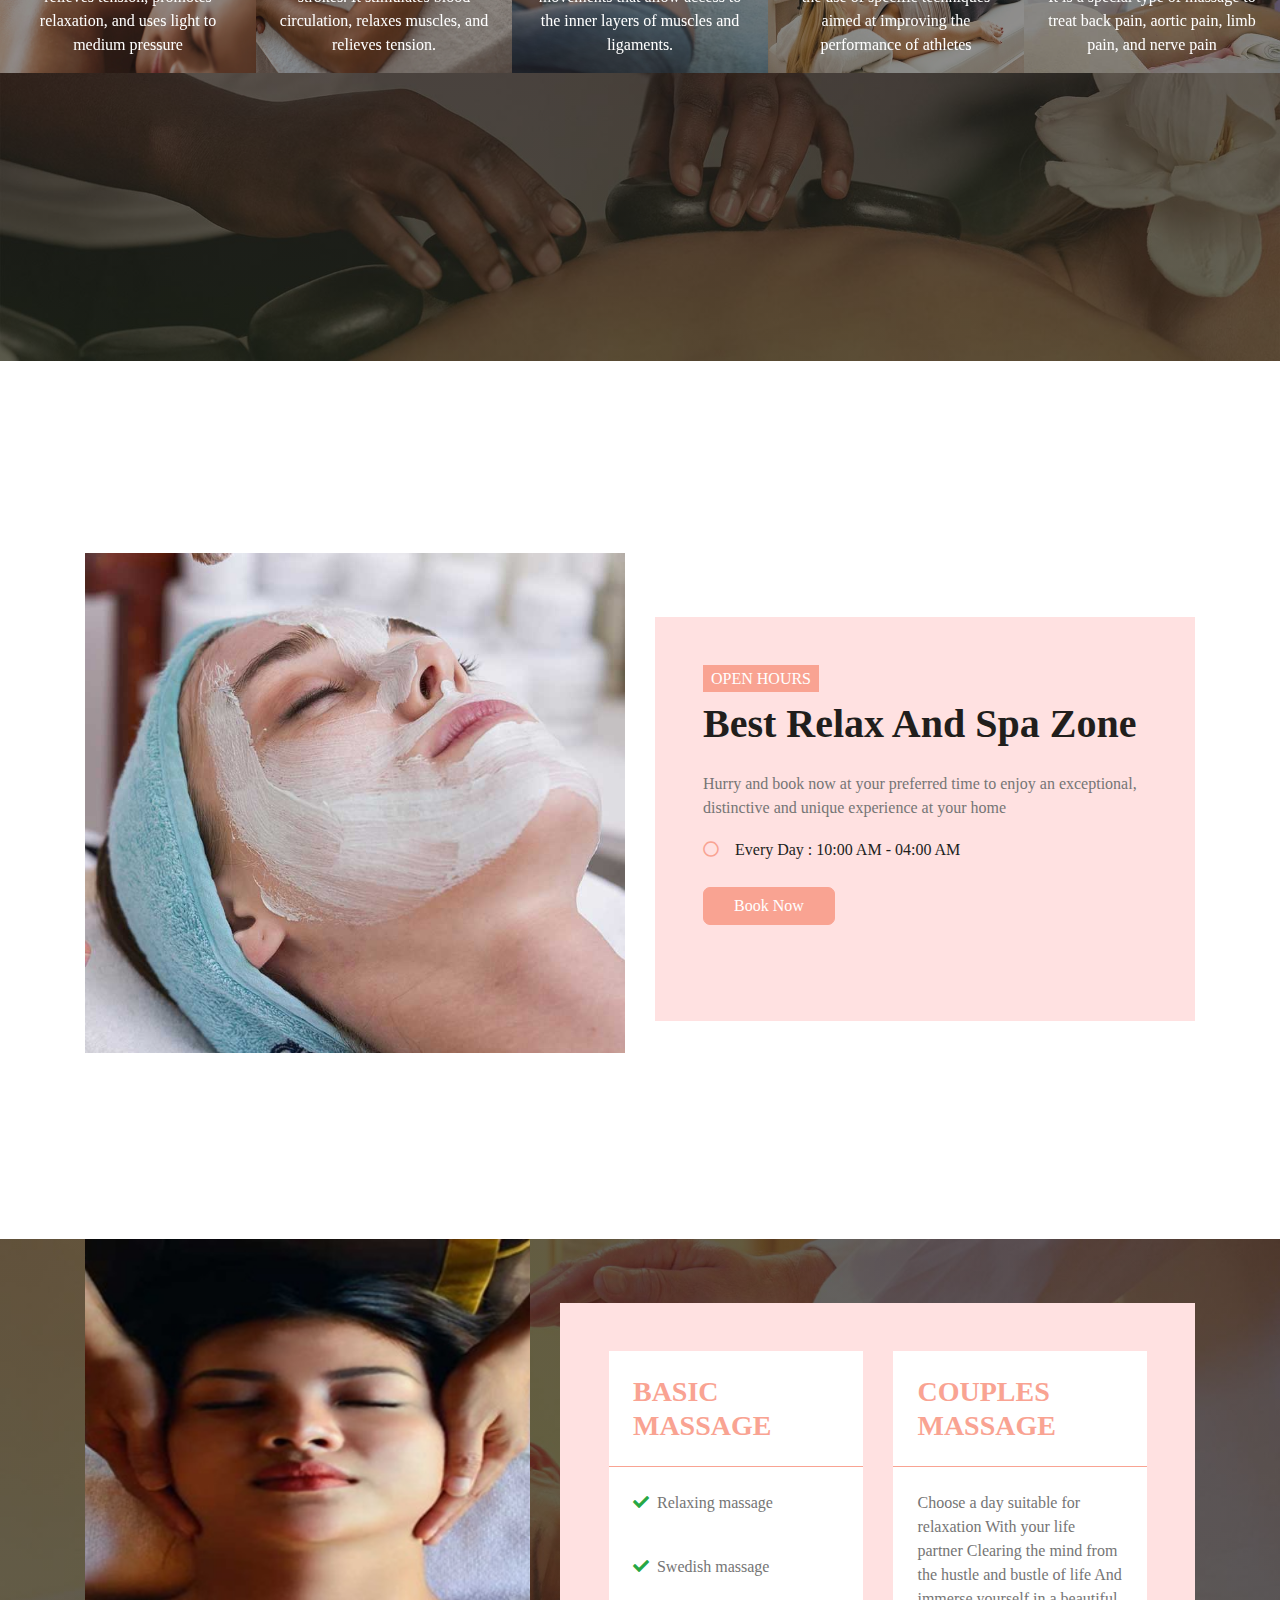
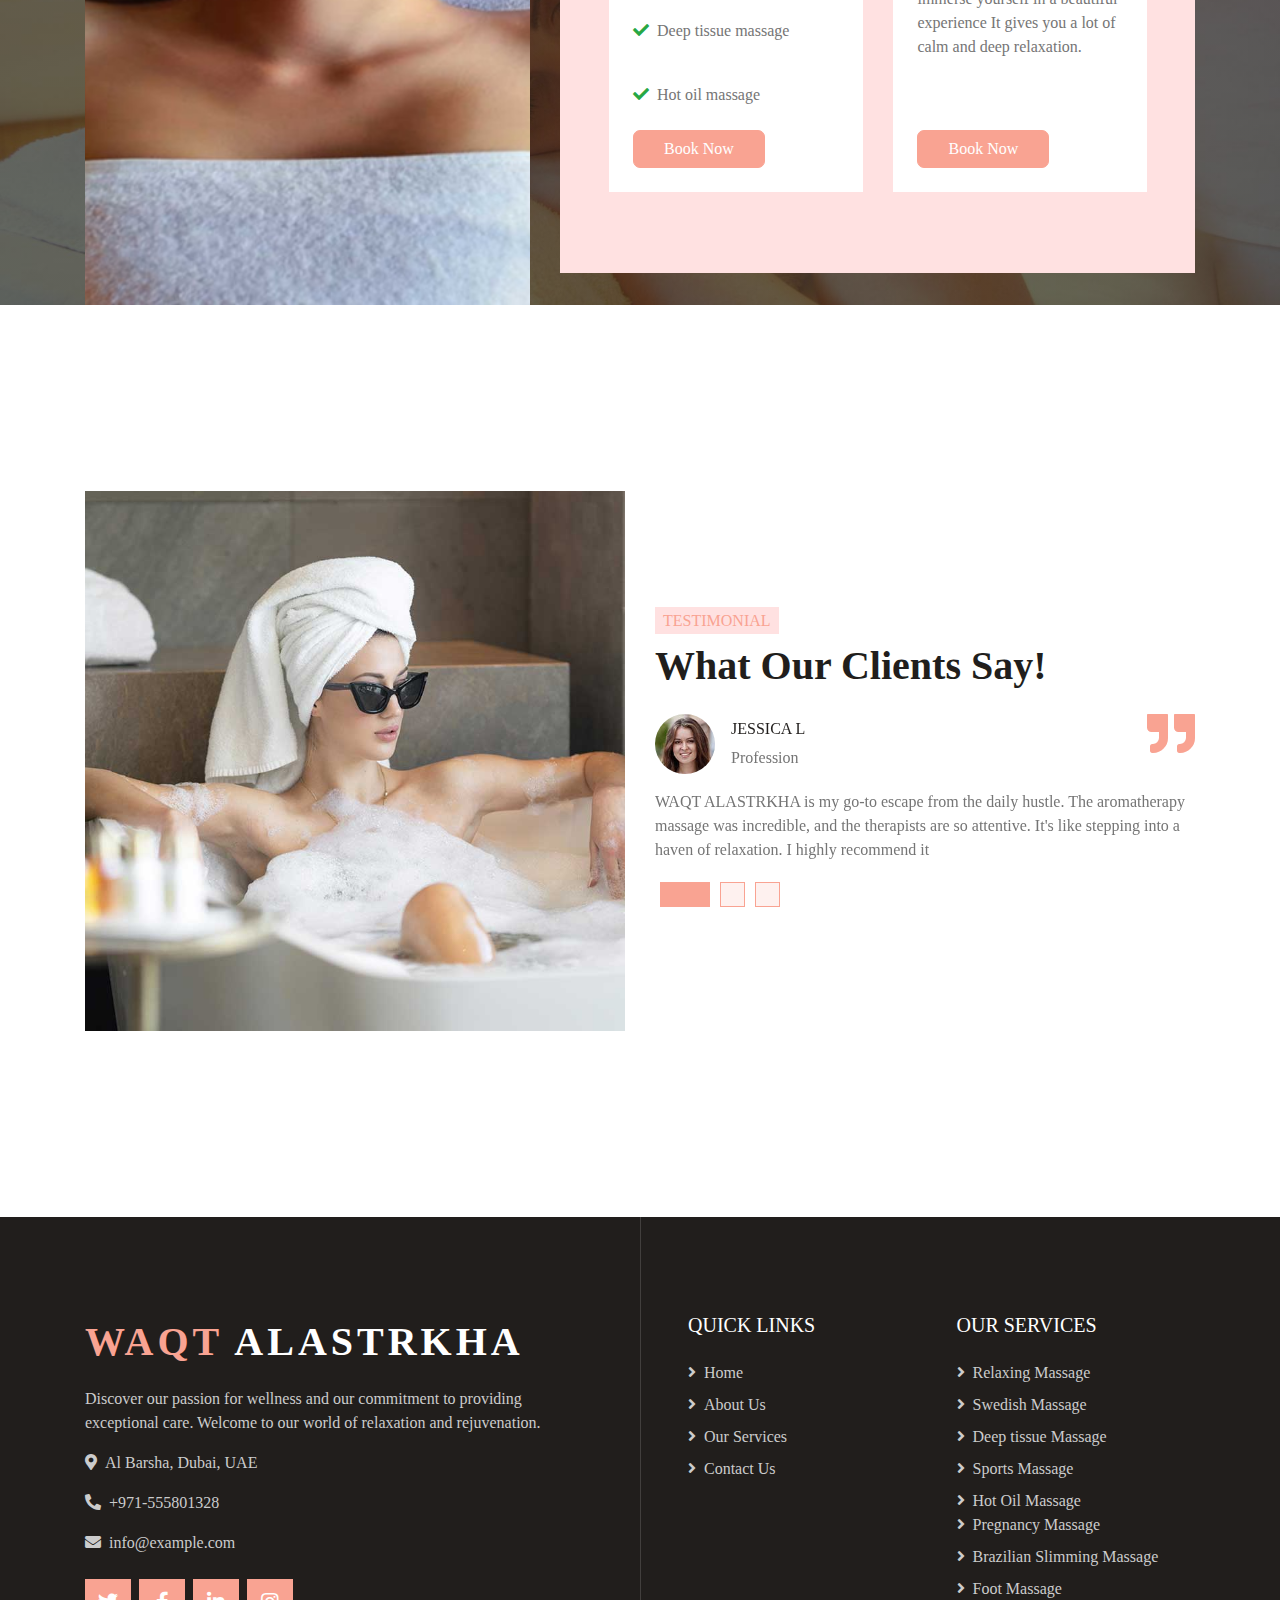
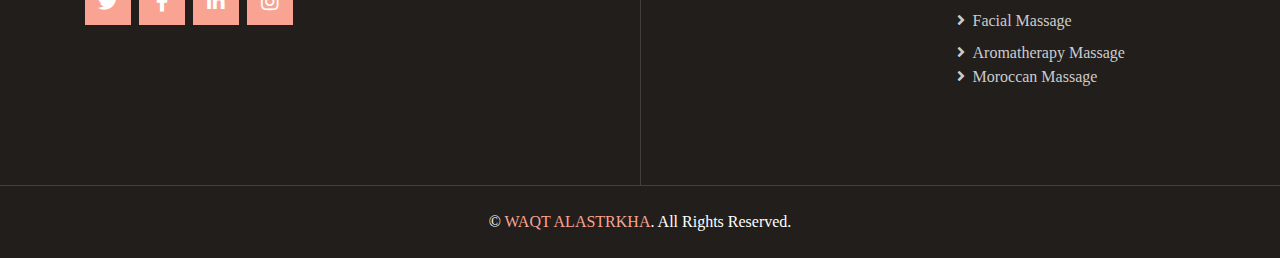
==== commit d3d46bae: "logo and inf update" ====
--- a/index.html
+++ b/index.html
@@ -3,7 +3,7 @@
 
 <head>
     <meta charset="utf-8">
-    <title>Relaxation time - Home spa</title>
+    <title>WAQT ALASTRKHA - SPA</title>
     <meta content="width=device-width, initial-scale=1.0" name="viewport">
 
     <!-- Favicon -->
@@ -34,7 +34,7 @@
     <div class="container-fluid p-0">
         <nav class="navbar navbar-expand-lg bg-white navbar-light py-3 py-lg-0 px-lg-5">
             <img href="index.html" class="navbar-brand ml-lg-3">
-              <a href="index.html" style="justify-content: center;">  <img id="logo" src="img/logooo.png" >
+              <a href="index.html" style="justify-content: center;">  <img id="logo" src="img/logo.png" >
             </a>
             <button type="button" class="navbar-toggler" data-toggle="collapse" data-target="#navbarCollapse">
                 <span class="navbar-toggler-icon"></span>
@@ -143,6 +143,18 @@
 
                   <div class="col-md-4" onclick="redirectToPage('/service.html')">
                     <div class="card">
+                      <img src="img/manc+pad.jpg" style="height: 410.8px"  class="card-img-top" alt="Image 1">
+                      <div class="card-body">
+                        <h5 class="card-title">Skin Cleansing With Wax
+                            Pedicure and Manicure Services </h5>
+                        <p class="card-text">"Indulge in relaxation from the comfort of your own home"</p>
+                        <a class="read" href="service.html" style="margin-left: 85px; " >Read More</a>
+                      </div>
+                    </div>
+                  </div>
+
+                  <div class="col-md-4" onclick="redirectToPage('/service.html')">
+                    <div class="card">
                       <img src="img/wooden-massage.png" style="height: 338.8px"  class="card-img-top" alt="Image 3">
                       <div class="card-body">
                         <h5 class="card-title">Brazilian Massage With Wooden Wash</h5>
@@ -454,7 +466,7 @@
                                     <span>Profession</span>
                                 </div>
                             </div>
-                            <p class="m-0">Relaxation Home Spa is my go-to escape from the daily hustle. The aromatherapy massage was incredible, and the therapists are so attentive. It's like stepping into a haven of relaxation. I highly recommend it</p>
+                            <p class="m-0">WAQT ALASTRKHA is my go-to escape from the daily hustle. The aromatherapy massage was incredible, and the therapists are so attentive. It's like stepping into a haven of relaxation. I highly recommend it</p>
                         </div>
                         <div class="position-relative">
                             <i class="fa fa-3x fa-quote-right text-primary position-absolute" style="top: -6px; right: 0;"></i>
@@ -465,7 +477,7 @@
                                     <span>Profession</span>
                                 </div>
                             </div>
-                            <p class="m-0">Relaxation Home Spa truly lives up to its name. The staff here is exceptionally welcoming, and the treatments are top-notch. I tried their signature facial, and my skin has never felt better. Can't wait to explore more of their services!</p>
+                            <p class="m-0">WAQT ALASTRKHA truly lives up to its name. The staff here is exceptionally welcoming, and the treatments are top-notch. I tried their signature facial, and my skin has never felt better. Can't wait to explore more of their services!</p>
                         </div>
                         <div class="position-relative">
                             <i class="fa fa-3x fa-quote-right text-primary position-absolute" style="top: -6px; right: 0;"></i>
@@ -477,7 +489,7 @@
                                 </div>
                             </div>
                             <p class="m-0">
-                                I had the most serene experience at Relaxation Time Home Spa. From the moment I stepped in, the ambiance was calming. The massage by Emily herself was heavenly. I left feeling rejuvenated and relaxed. I'll be returning for sure!</p>
+                                I had the most serene experience at WAQT ALASTRKHA. From the moment I stepped in, the ambiance was calming. The massage by Emily herself was heavenly. I left feeling rejuvenated and relaxed. I'll be returning for sure!</p>
                         </div>
                     </div>
                 </div>
@@ -493,11 +505,11 @@
             <div class="row">
                 <div class="col-lg-6 pr-lg-5 mb-5">
                     <a href="index.html" class="navbar-brand">
-                        <h1 class="mb-3 text-white"><span class="text-primary"> Relaxation Time </span> Spa </h1>
+                        <h1 style="letter-spacing: 0.1em;" class="mb-3 text-white"><span class="text-primary"> WAQT </span> ALASTRKHA </h1>
                     </a>
                     <p>Discover our passion for wellness and our commitment to providing exceptional care. Welcome to our world of relaxation and rejuvenation.</p>
                     <p><i class="fa fa-map-marker-alt mr-2"></i>Al Barsha, Dubai, UAE</p>
-                    <p><i class="fa fa-phone-alt mr-2"></i>+9710568640530</p>
+                    <p><i class="fa fa-phone-alt mr-2"></i>+971-555801328</p>
                     <p><i class="fa fa-envelope mr-2"></i>info@example.com</p>
                     <div class="d-flex justify-content-start mt-4">
                         <a class="btn btn-lg btn-primary btn-lg-square mr-2" href="#"><i class="fab fa-twitter"></i></a>
@@ -512,10 +524,10 @@
                             <h5 class="text-white text-uppercase mb-4">Quick Links</h5>
                             <div class="d-flex flex-column justify-content-start">
                                 <a class="text-white-50 mb-2" href="index.html"><i class="fa fa-angle-right mr-2"></i>Home</a>
-                                <a class="text-white-50 mb-2" href="/about.html"><i class="fa fa-angle-right mr-2"></i>About Us</a>
-                                <a class="text-white-50 mb-2" href="/service.html"><i class="fa fa-angle-right mr-2"></i>Our Services</a>
+                                <a class="text-white-50 mb-2" href="about.html"><i class="fa fa-angle-right mr-2"></i>About Us</a>
+                                <a class="text-white-50 mb-2" href="service.html"><i class="fa fa-angle-right mr-2"></i>Our Services</a>
                                 <!-- <a class="text-white-50 mb-2" href="/price.html"><i class="fa fa-angle-right mr-2"></i>Pricing Plan</a> -->
-                                <a class="text-white-50" href="/contact.html"><i class="fa fa-angle-right mr-2"></i>Contact Us</a>
+                                <a class="text-white-50" href="contact.html"><i class="fa fa-angle-right mr-2"></i>Contact Us</a>
                             </div>
                         </div>
                         <div class="col-lg-6 col-sm-6 mb-5">
@@ -559,7 +571,7 @@
         <div class="container">
             <div class="row">
                 <div class="col-md-12 text-center text-md-left mb-3 mb-md-0">
-                    <p style="text-align: center;" class="m-0 text-white">&copy; <a href="#">Relaxation Time Spa</a>. All Rights Reserved.</p>
+                    <p style="text-align: center;" class="m-0 text-white">&copy; <a href="#">WAQT ALASTRKHA</a>. All Rights Reserved.</p>
                 </div>
             </div>
         </div>
@@ -609,7 +621,7 @@
     popupMessage: 'Hello, how can we help you?',
     showPopup: true,
     showOnIE: false,
-    headerTitle: 'Relaxation Home Spa',
+    headerTitle: 'WAQT ALASTRKHA',
     zIndex:9999,
     
 
--- a/css/style.css
+++ b/css/style.css
@@ -1,10 +1,3 @@
-/******* Bootstrap Theming ********/
-/*!
- * Bootstrap v4.5.3 (https://getbootstrap.com/)
- * Copyright 2011-2020 The Bootstrap Authors
- * Copyright 2011-2020 Twitter, Inc.
- * Licensed under MIT (https://github.com/twbs/bootstrap/blob/main/LICENSE)
- */
 :root {
   --blue: #007bff;
   --indigo: #6610f2;
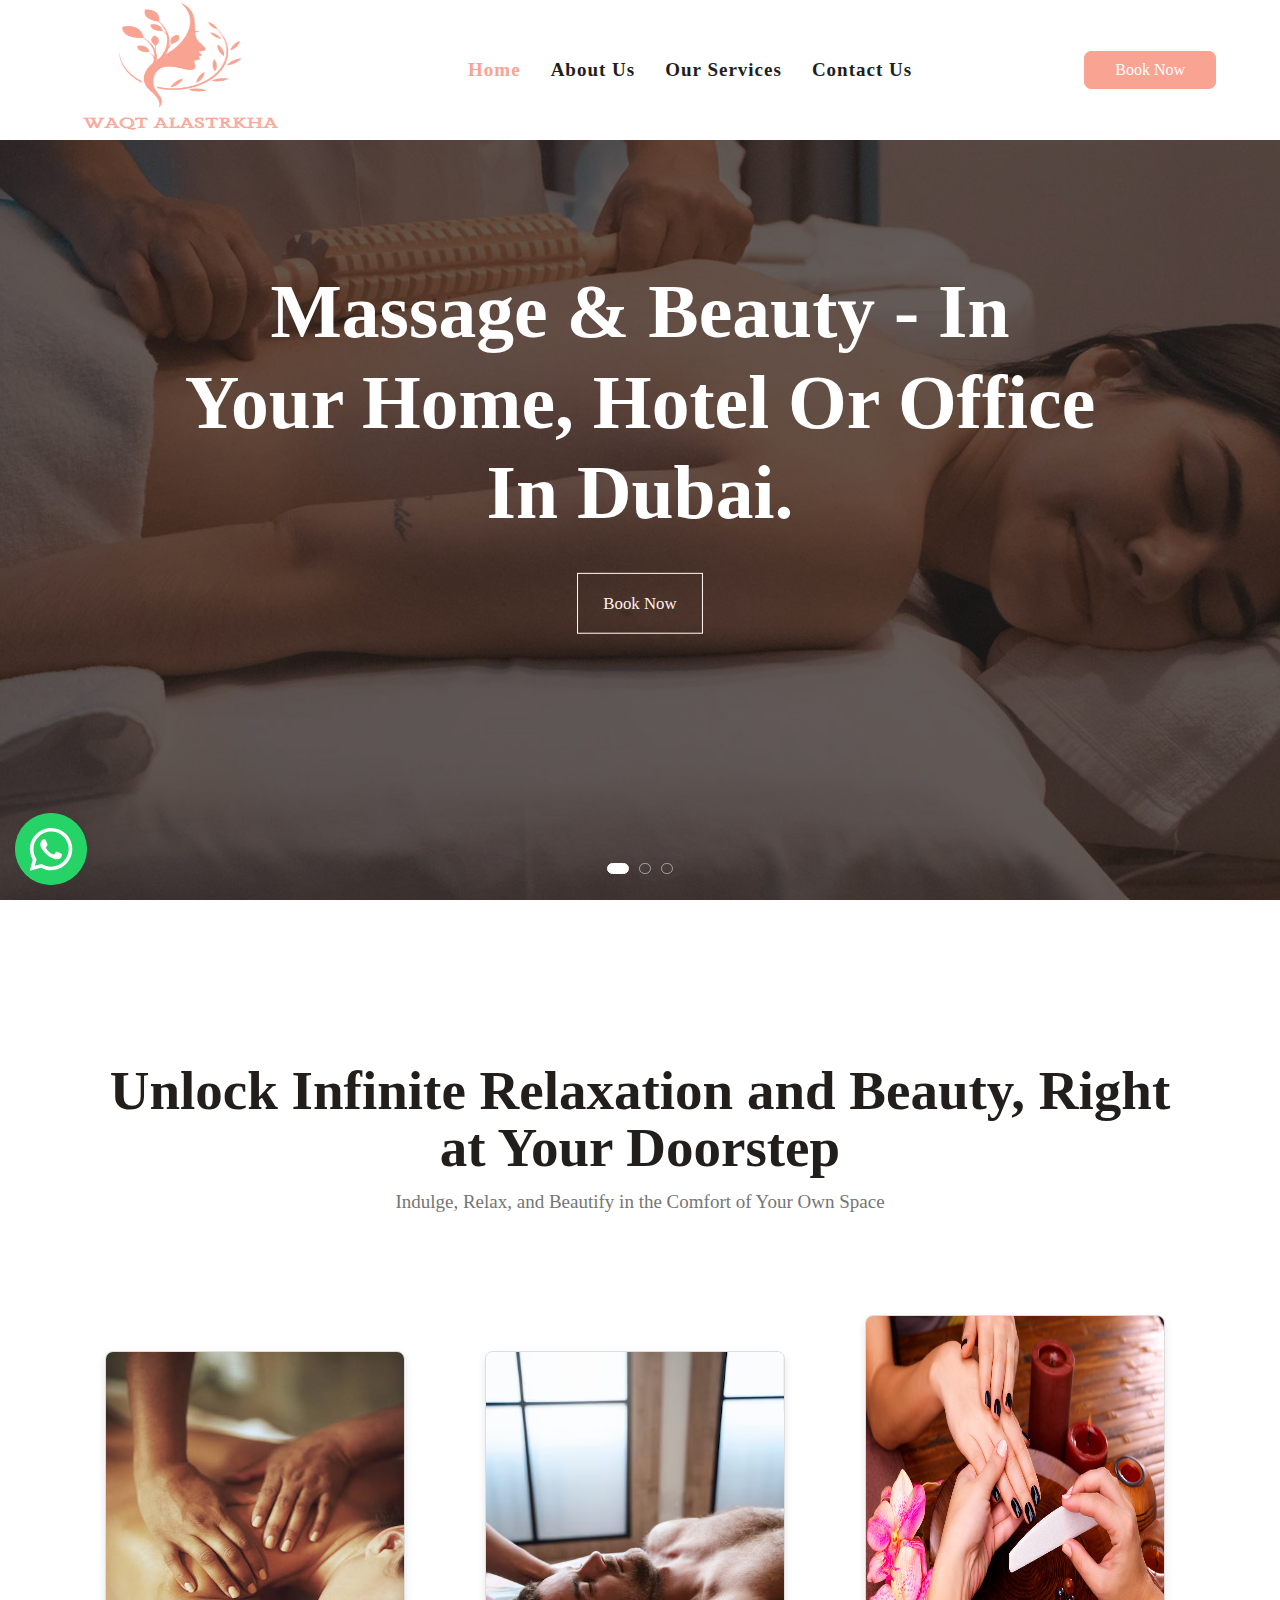
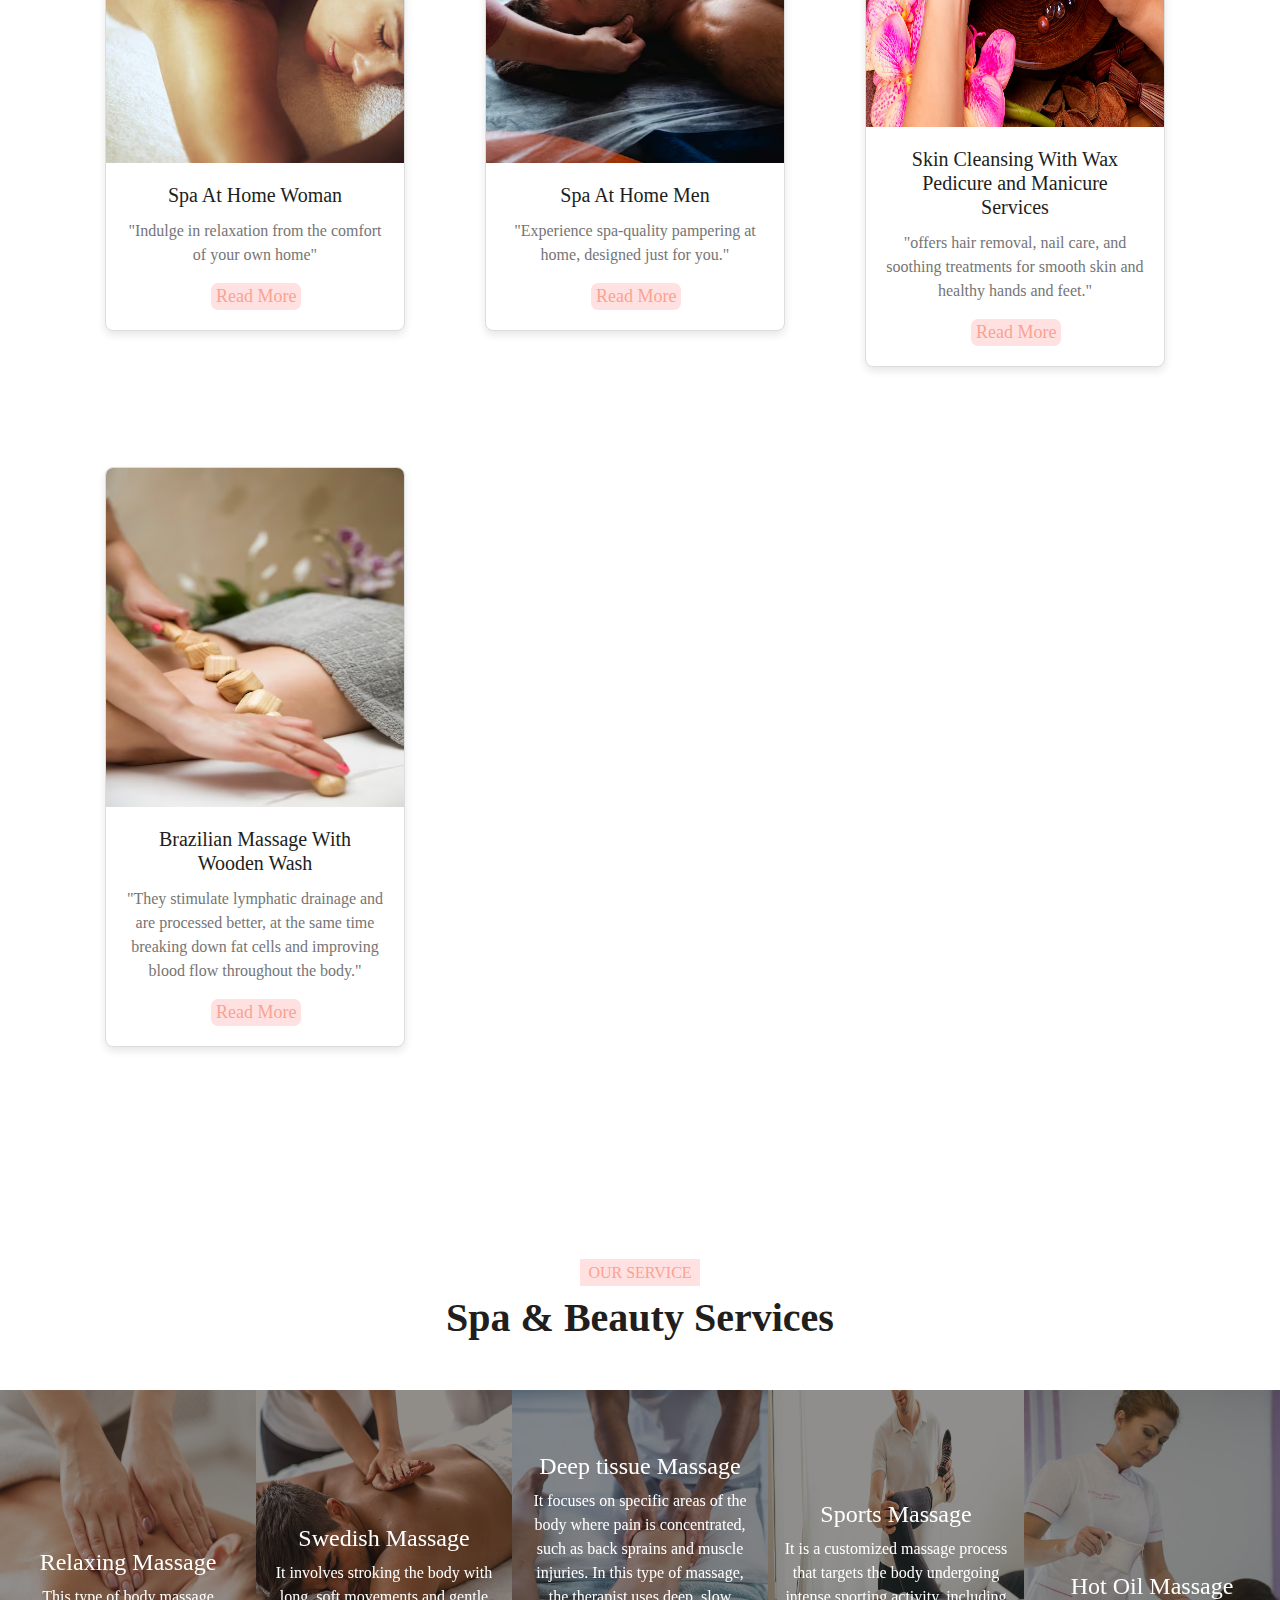
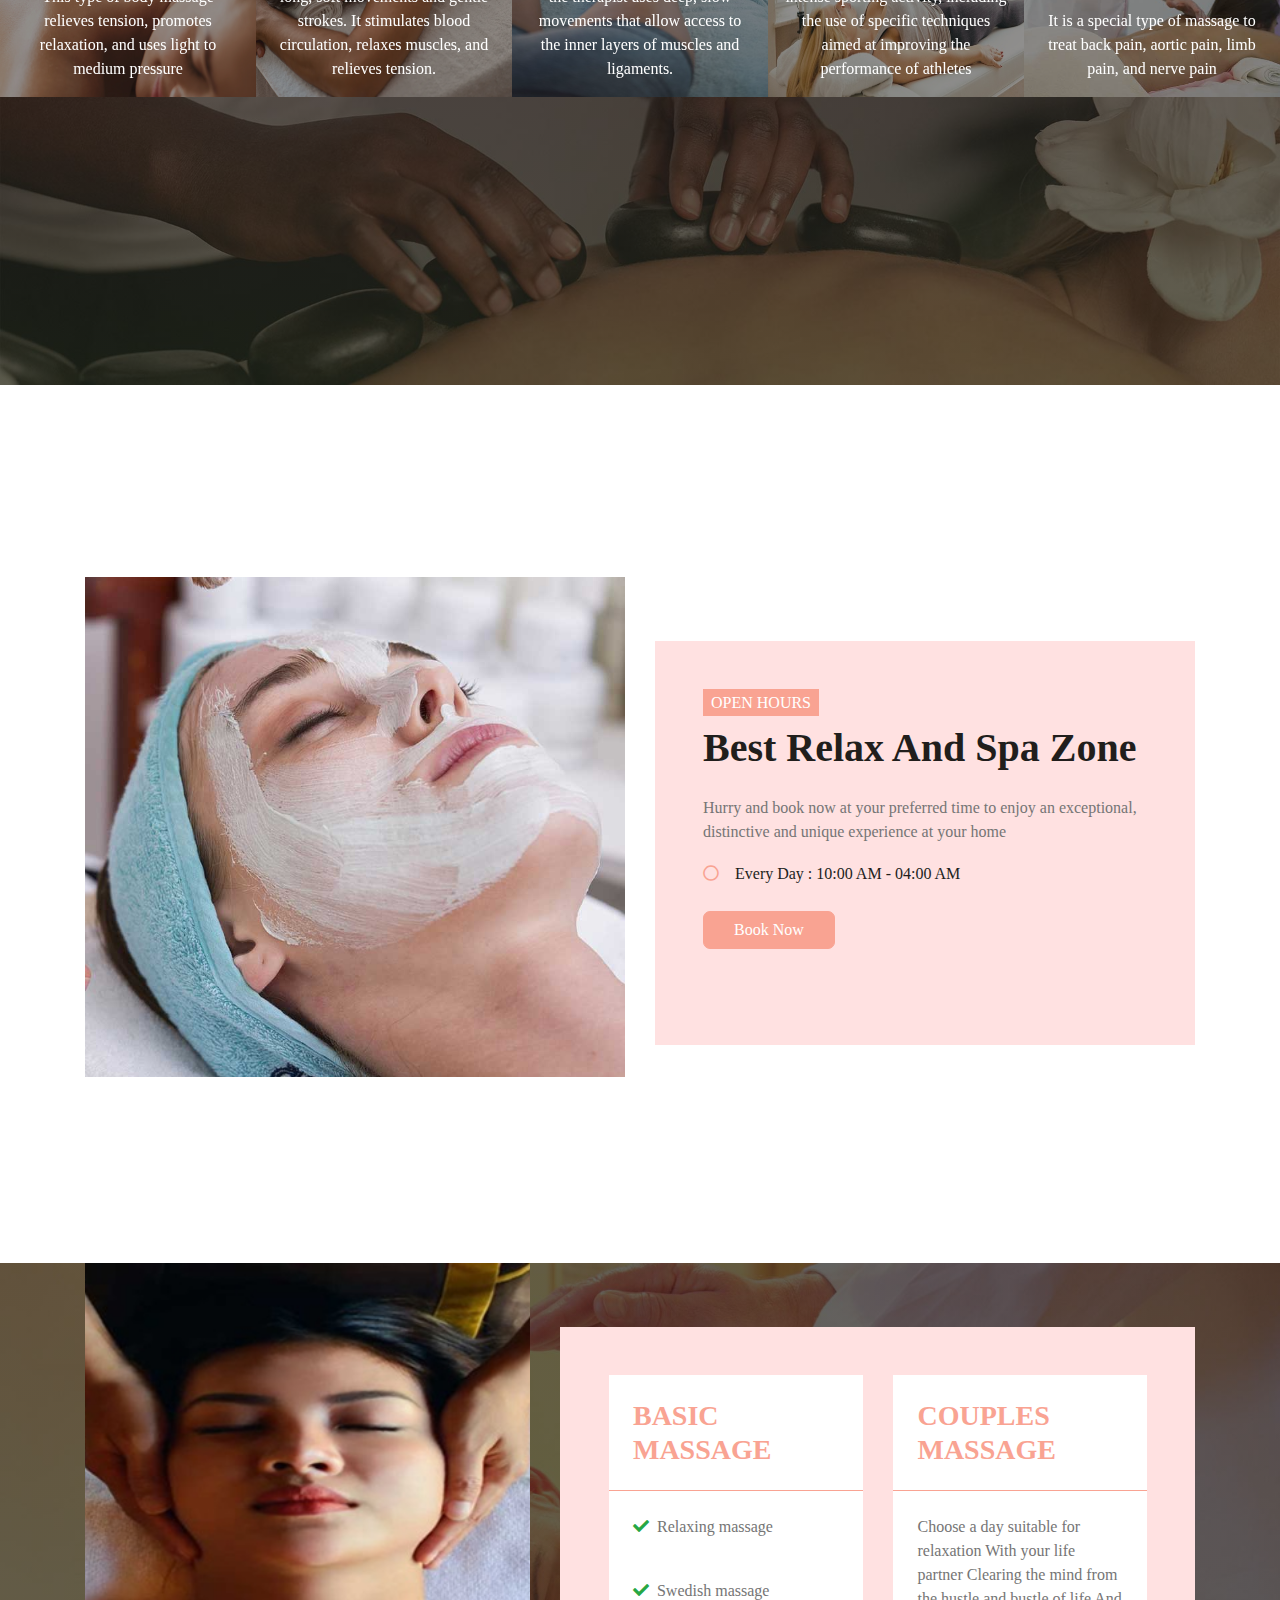
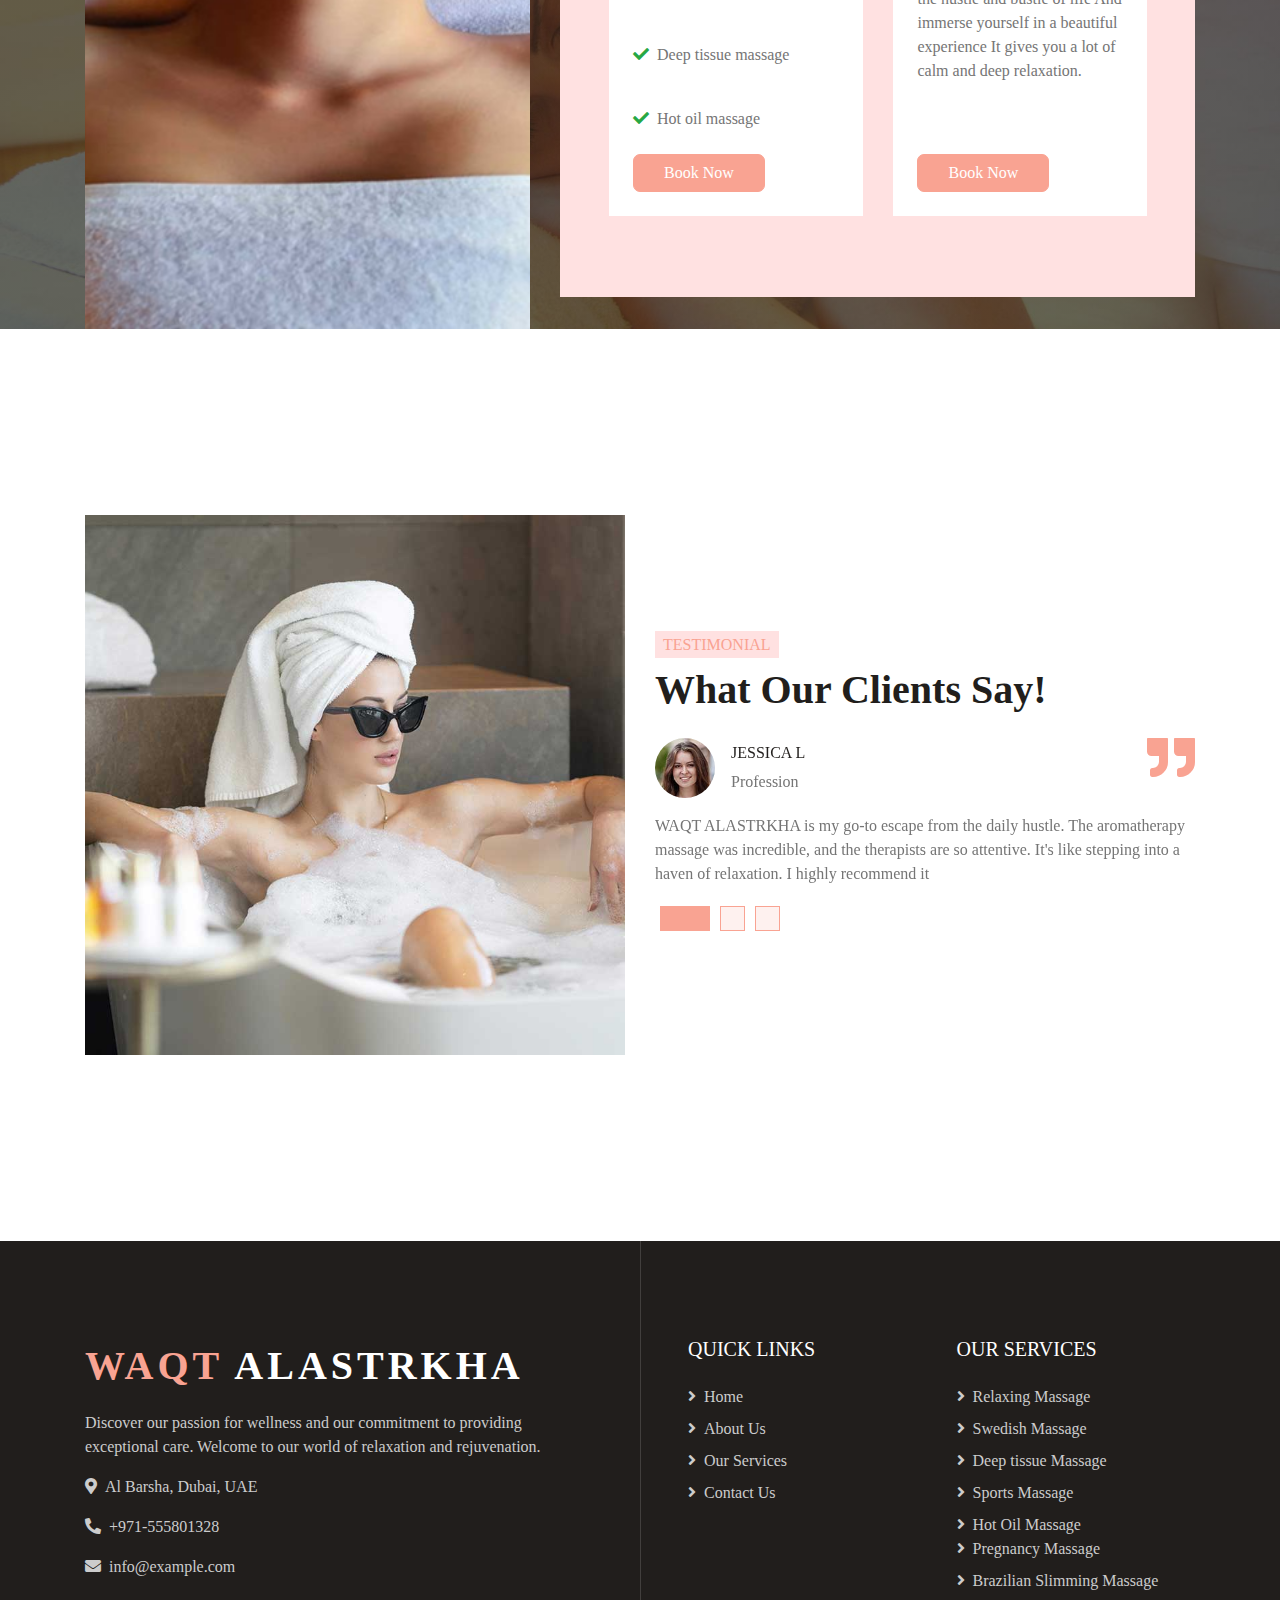
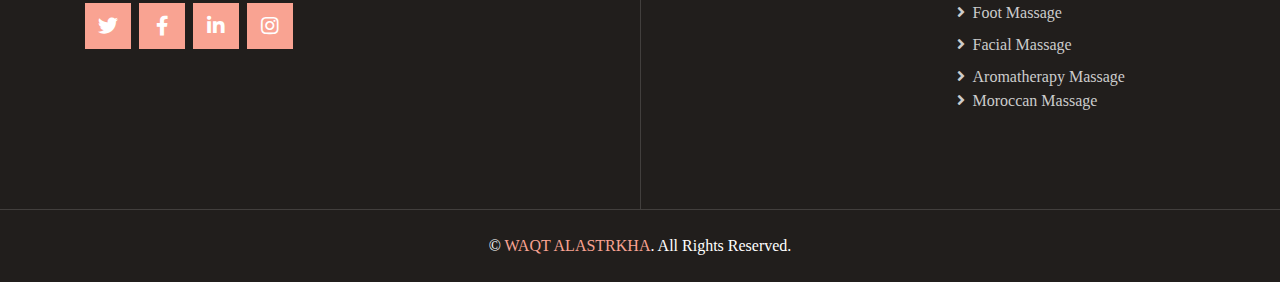
==== commit 9c087c50: "logo and inf updateث" ====
--- a/index.html
+++ b/index.html
@@ -147,7 +147,7 @@
                       <div class="card-body">
                         <h5 class="card-title">Skin Cleansing With Wax
                             Pedicure and Manicure Services </h5>
-                        <p class="card-text">"Indulge in relaxation from the comfort of your own home"</p>
+                        <p class="card-text">"offers hair removal, nail care, and soothing treatments for smooth skin and healthy hands and feet."</p>
                         <a class="read" href="service.html" style="margin-left: 85px; " >Read More</a>
                       </div>
                     </div>
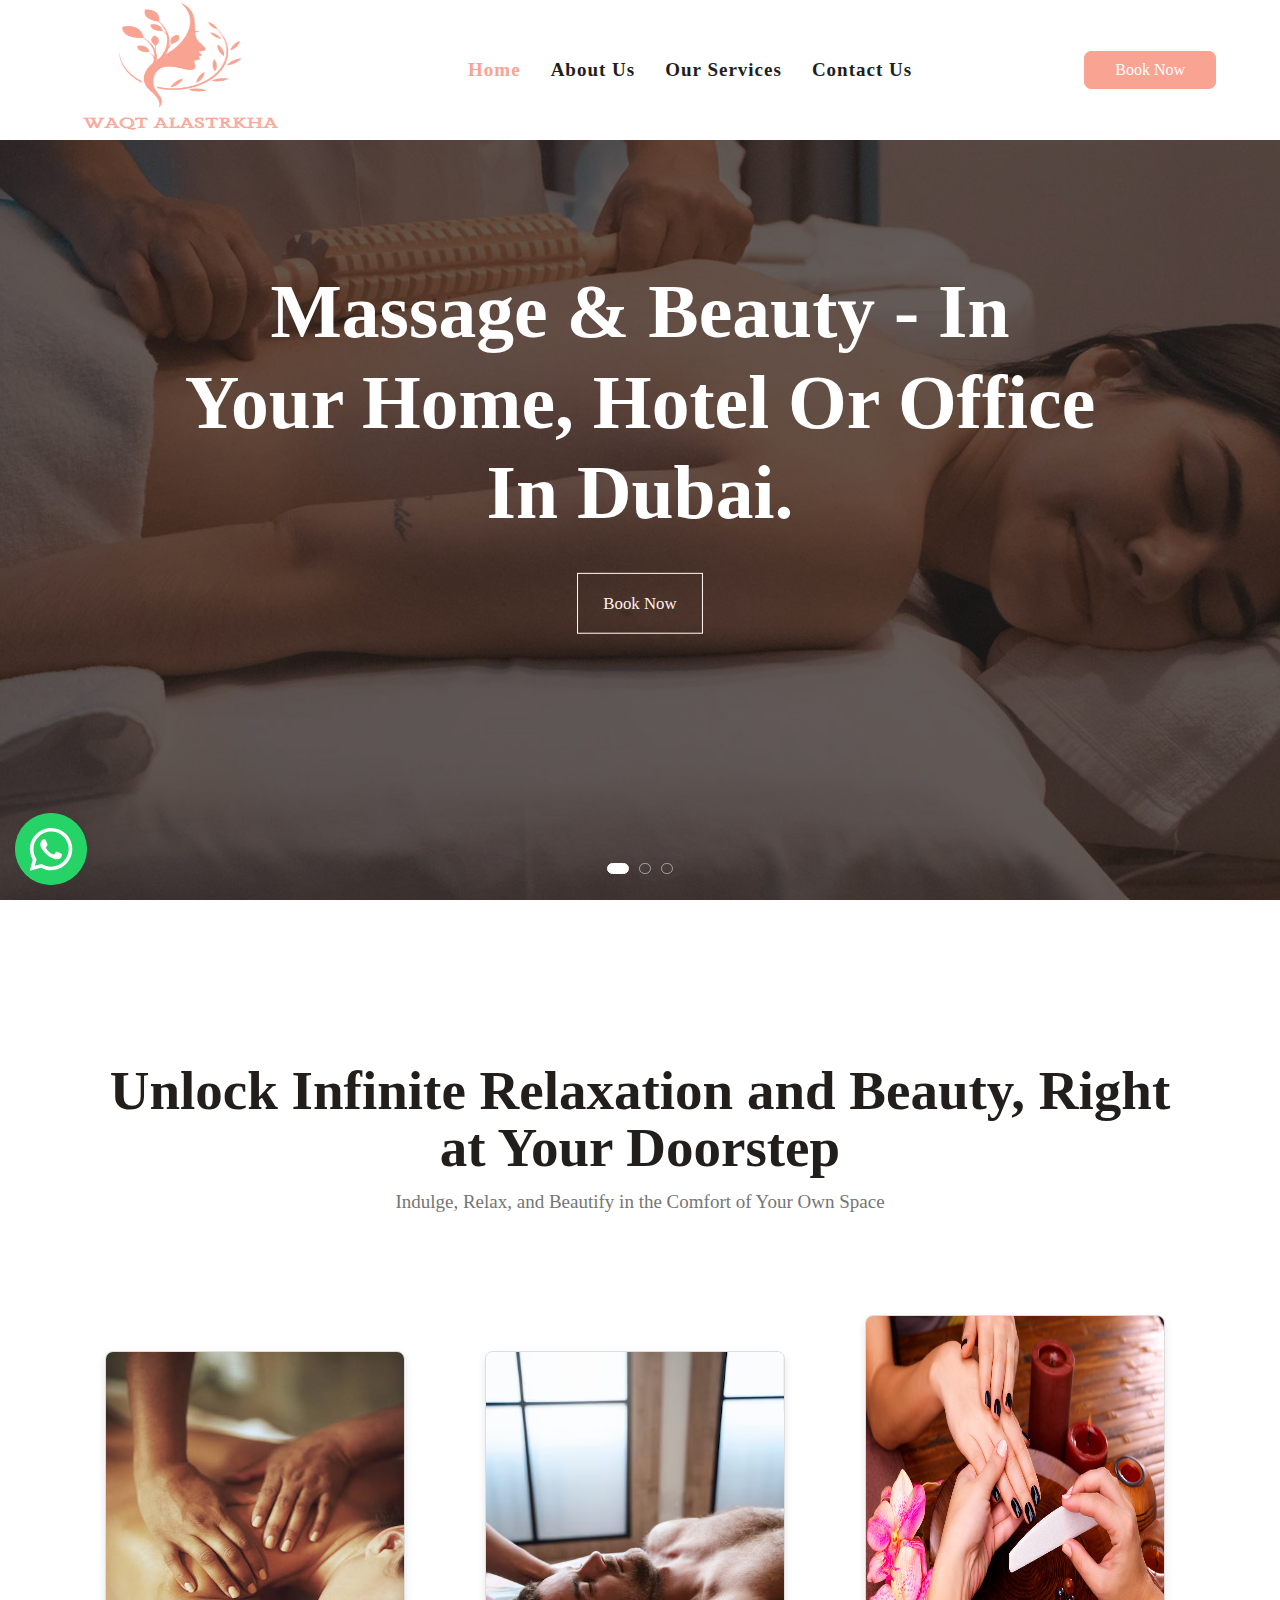
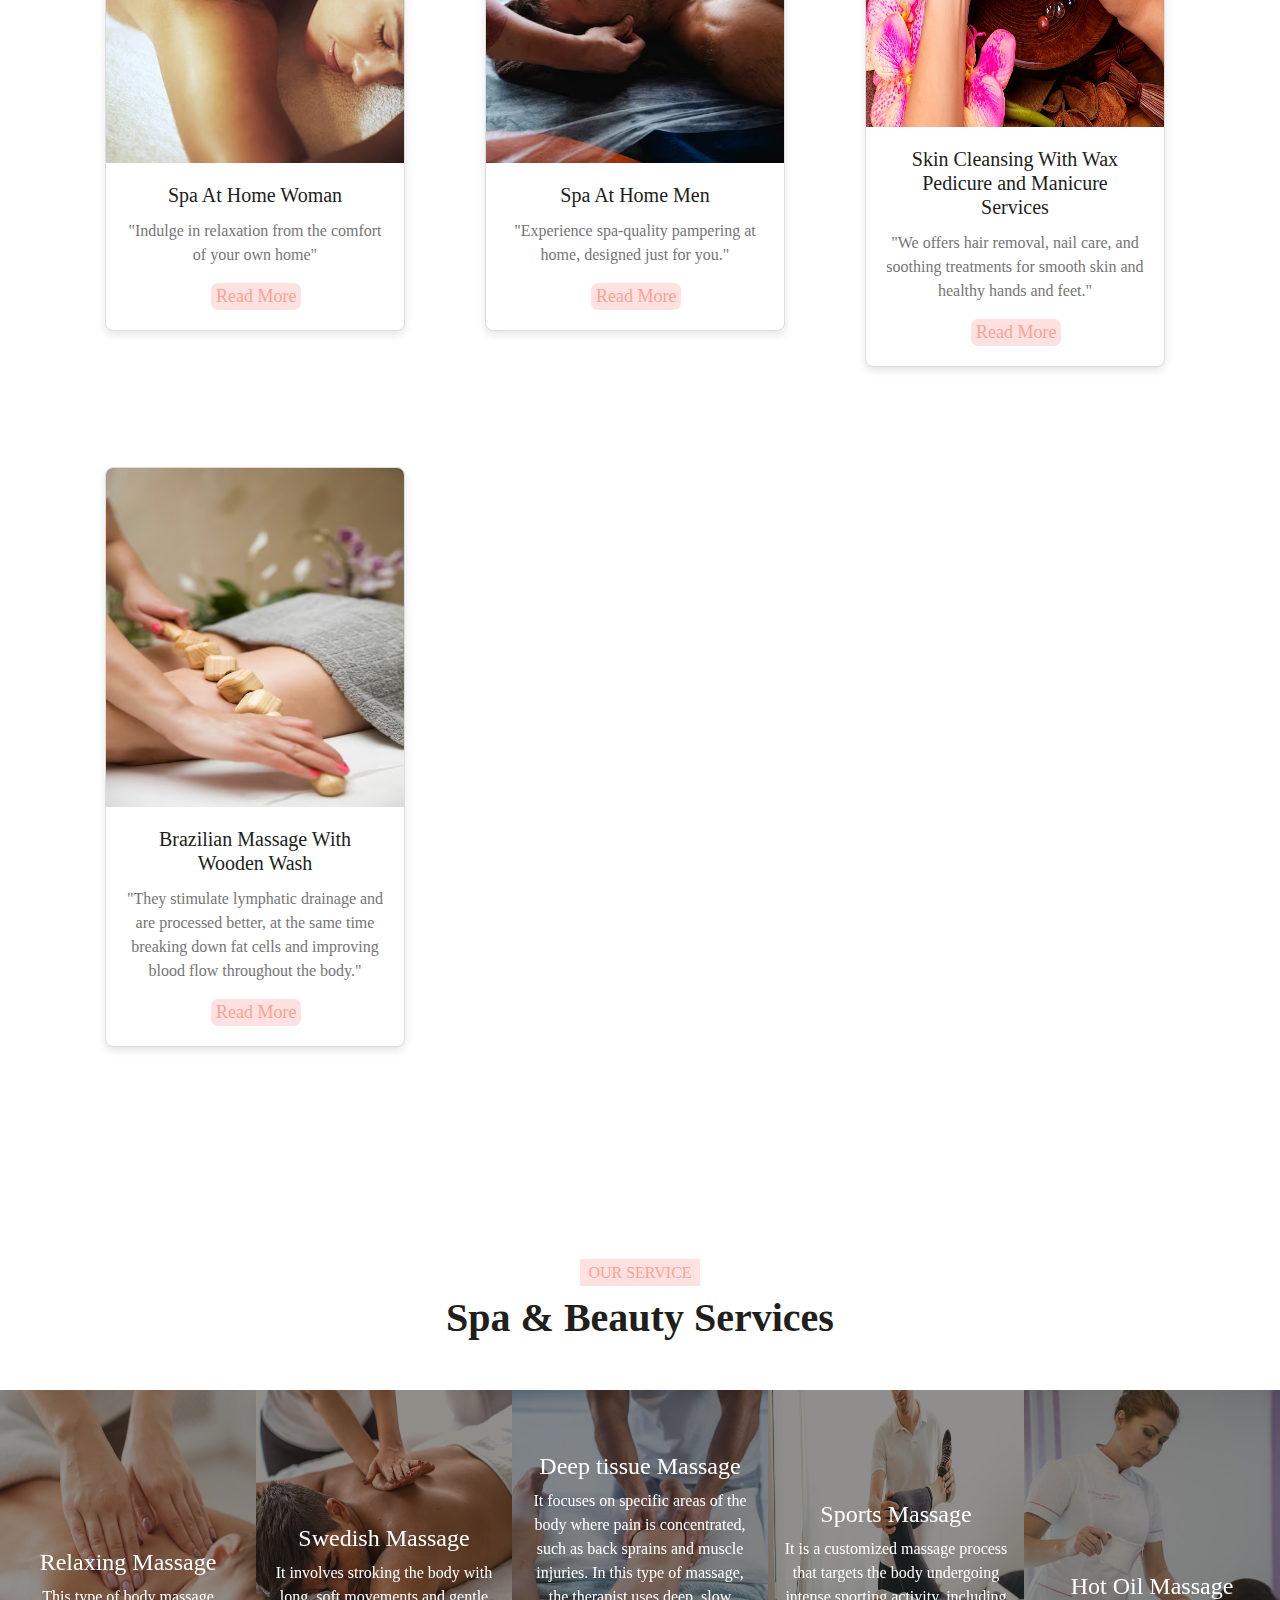
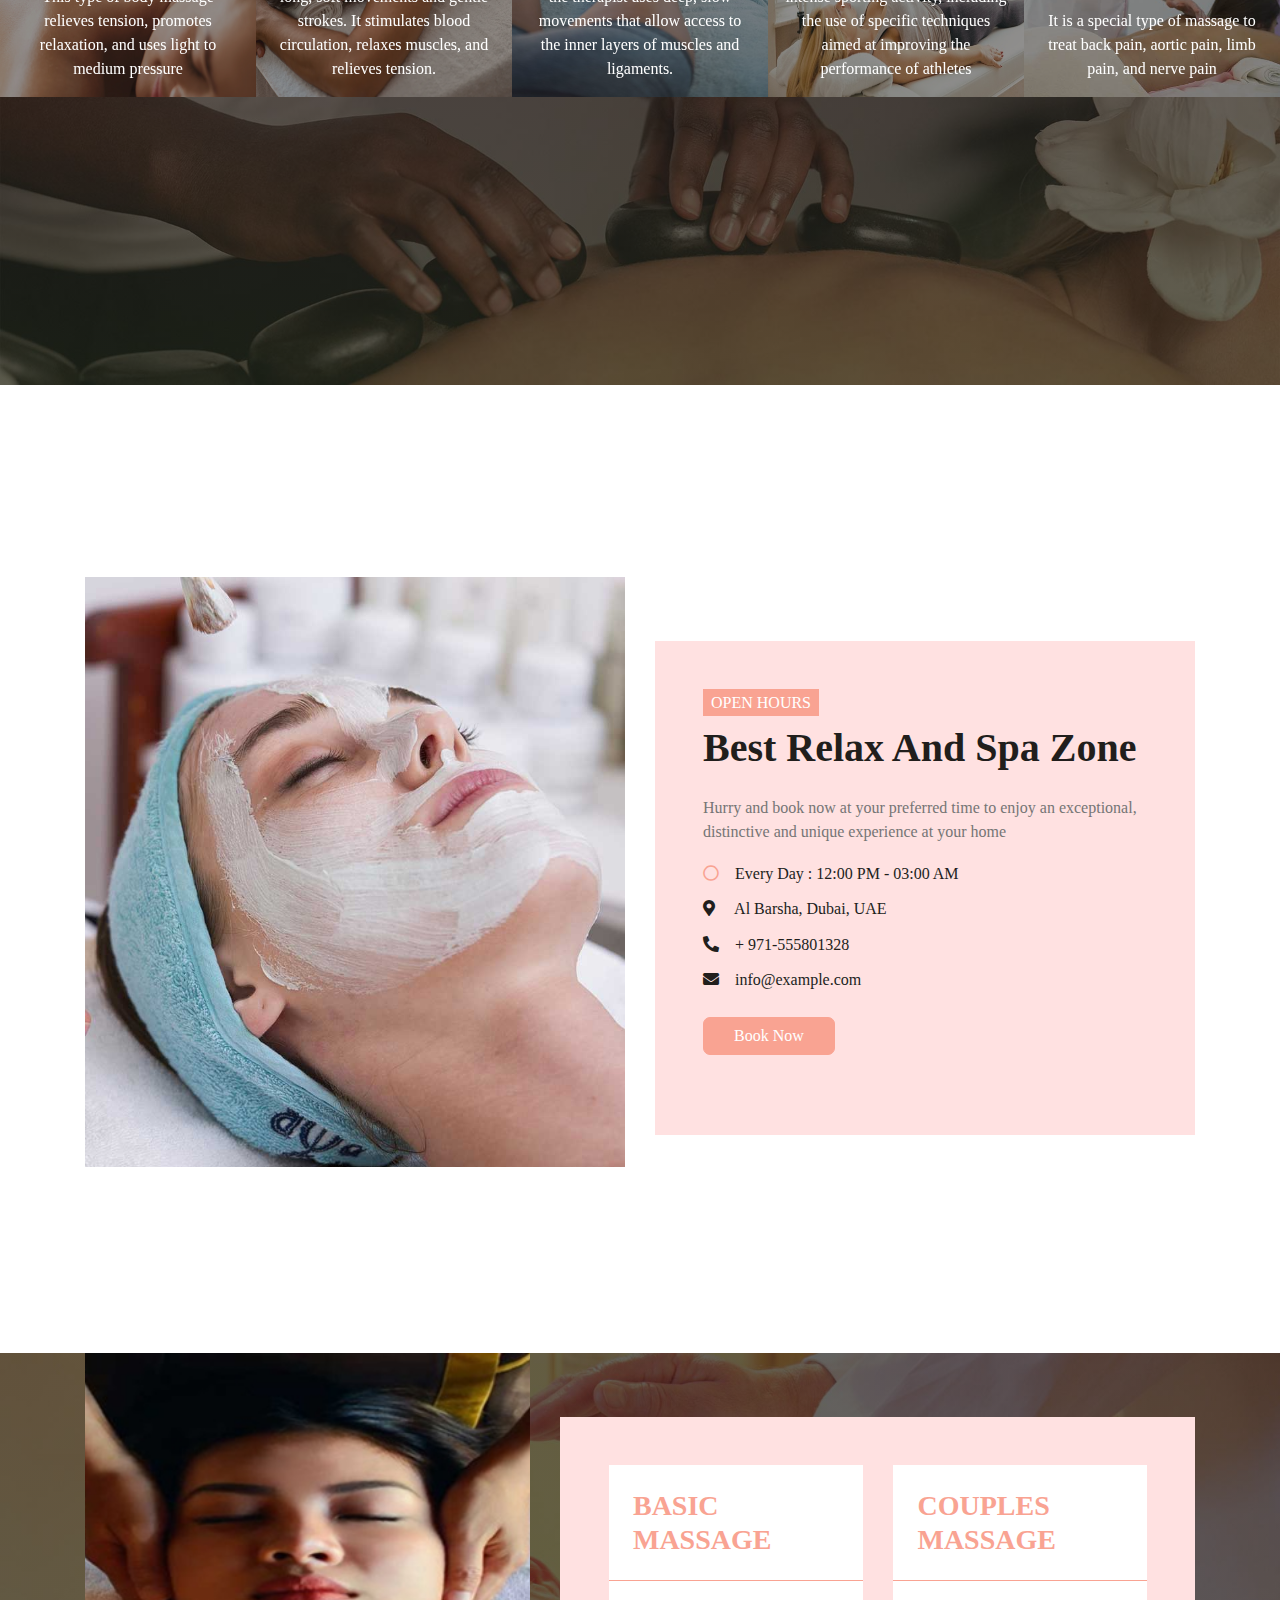
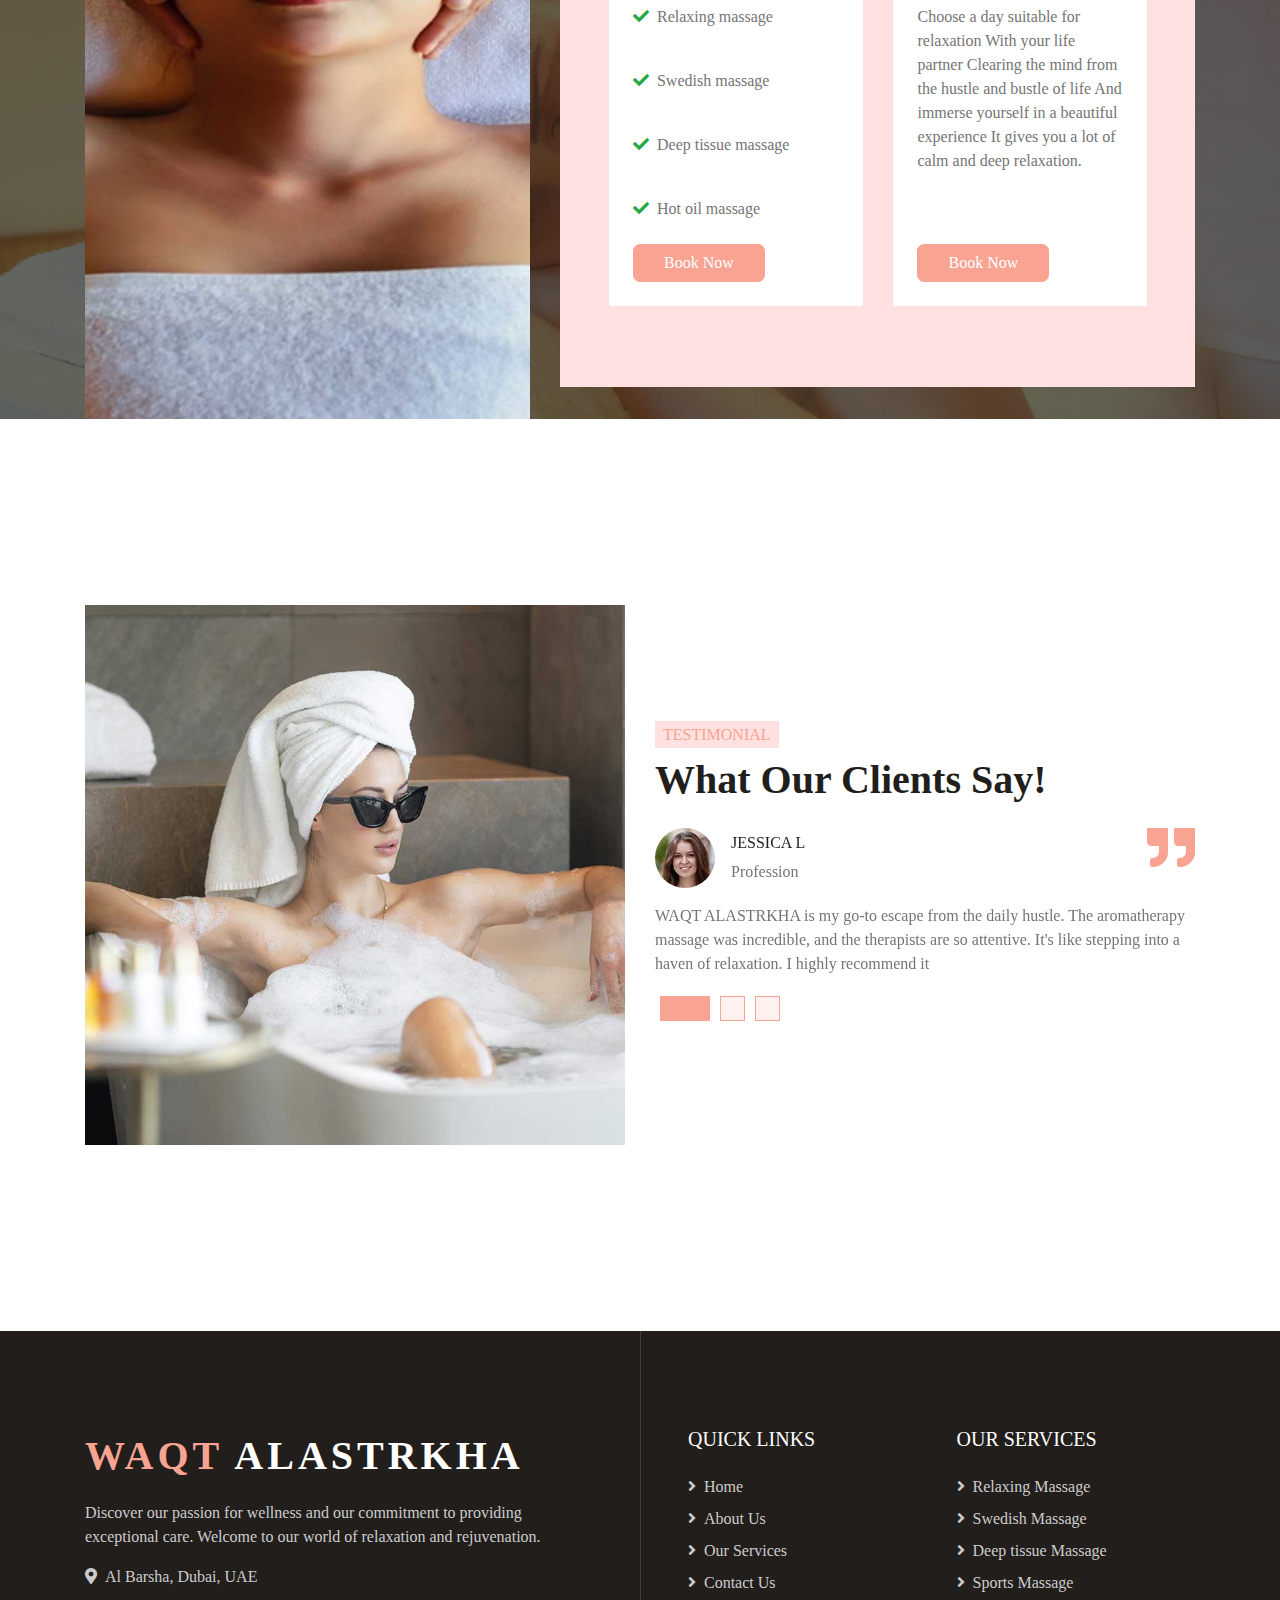
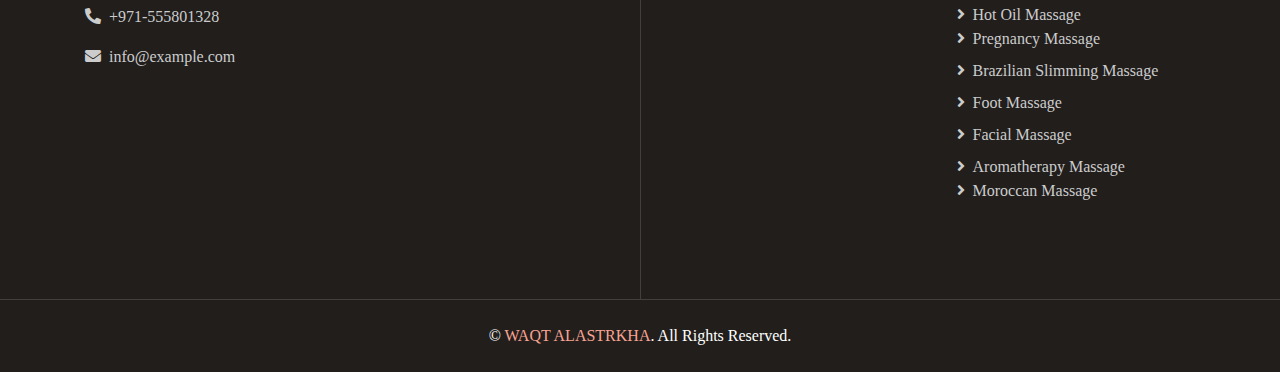
==== commit 1ff6c90f: "whatsapp edit" ====
--- a/index.html
+++ b/index.html
@@ -147,7 +147,7 @@
                       <div class="card-body">
                         <h5 class="card-title">Skin Cleansing With Wax
                             Pedicure and Manicure Services </h5>
-                        <p class="card-text">"offers hair removal, nail care, and soothing treatments for smooth skin and healthy hands and feet."</p>
+                        <p class="card-text">"We offers hair removal, nail care, and soothing treatments for smooth skin and healthy hands and feet."</p>
                         <a class="read" href="service.html" style="margin-left: 85px; " >Read More</a>
                       </div>
                     </div>
@@ -370,8 +370,10 @@
                         <h1 class="mb-4">Best Relax And Spa Zone</h1>
                         <p>Hurry and book now at your preferred time to enjoy an exceptional, distinctive and unique experience at your home</p>
                         <ul class="list-inline">
-                            <li class="h6 py-1"><i class="far fa-circle text-primary mr-3"></i>Every Day : 10:00 AM - 04:00 AM</li>
-
+                            <li class="h6 py-1"><i class="far fa-circle text-primary mr-3"></i>Every Day : 12:00 PM - 03:00 AM</li>
+                            <li class="h6 py-1"><i class="fa fa-map-marker-alt mr-3"></i> Al Barsha, Dubai, UAE</li>
+                            <li class="h6 py-1"><i class="fa fa-phone-alt mr-3"></i>+ 971-555801328</li>
+                            <li class="h6 py-1"><i class="fa fa-envelope mr-3"></i>info@example.com</li>
                         </ul>
                         <a href="" class="btn btn-primary mt-2" onclick="openWhatsApp()">Book Now</a>
                     </div>
@@ -511,12 +513,6 @@
                     <p><i class="fa fa-map-marker-alt mr-2"></i>Al Barsha, Dubai, UAE</p>
                     <p><i class="fa fa-phone-alt mr-2"></i>+971-555801328</p>
                     <p><i class="fa fa-envelope mr-2"></i>info@example.com</p>
-                    <div class="d-flex justify-content-start mt-4">
-                        <a class="btn btn-lg btn-primary btn-lg-square mr-2" href="#"><i class="fab fa-twitter"></i></a>
-                        <a class="btn btn-lg btn-primary btn-lg-square mr-2" href="#"><i class="fab fa-facebook-f"></i></a>
-                        <a class="btn btn-lg btn-primary btn-lg-square mr-2" href="#"><i class="fab fa-linkedin-in"></i></a>
-                        <a class="btn btn-lg btn-primary btn-lg-square" href="#"><i class="fab fa-instagram"></i></a>
-                    </div>
                 </div>
                 <div class="col-lg-6 pl-lg-5">
                     <div class="row">
@@ -617,7 +613,7 @@
 }
 
 $('#whatsapp').floatingWhatsApp({
-    phone: '5491133359850',
+    phone: '971555801328',
     popupMessage: 'Hello, how can we help you?',
     showPopup: true,
     showOnIE: false,
